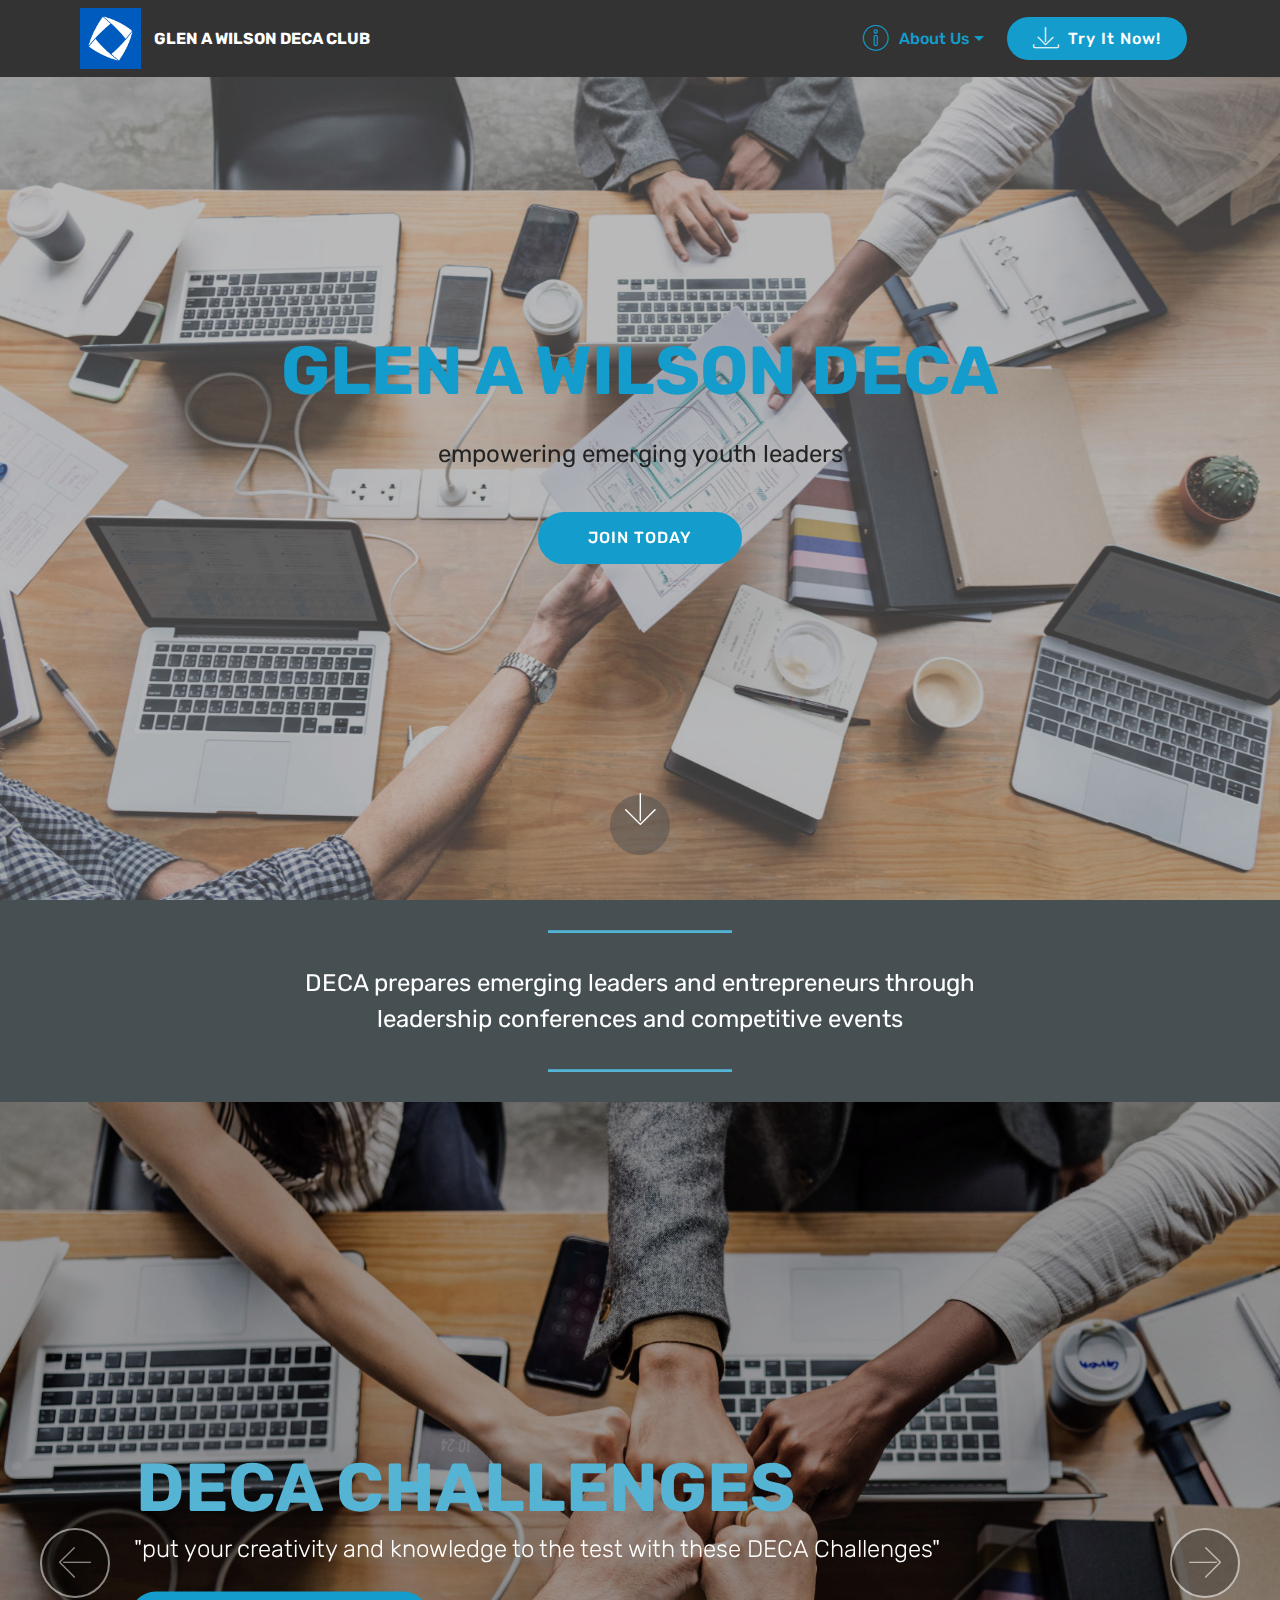
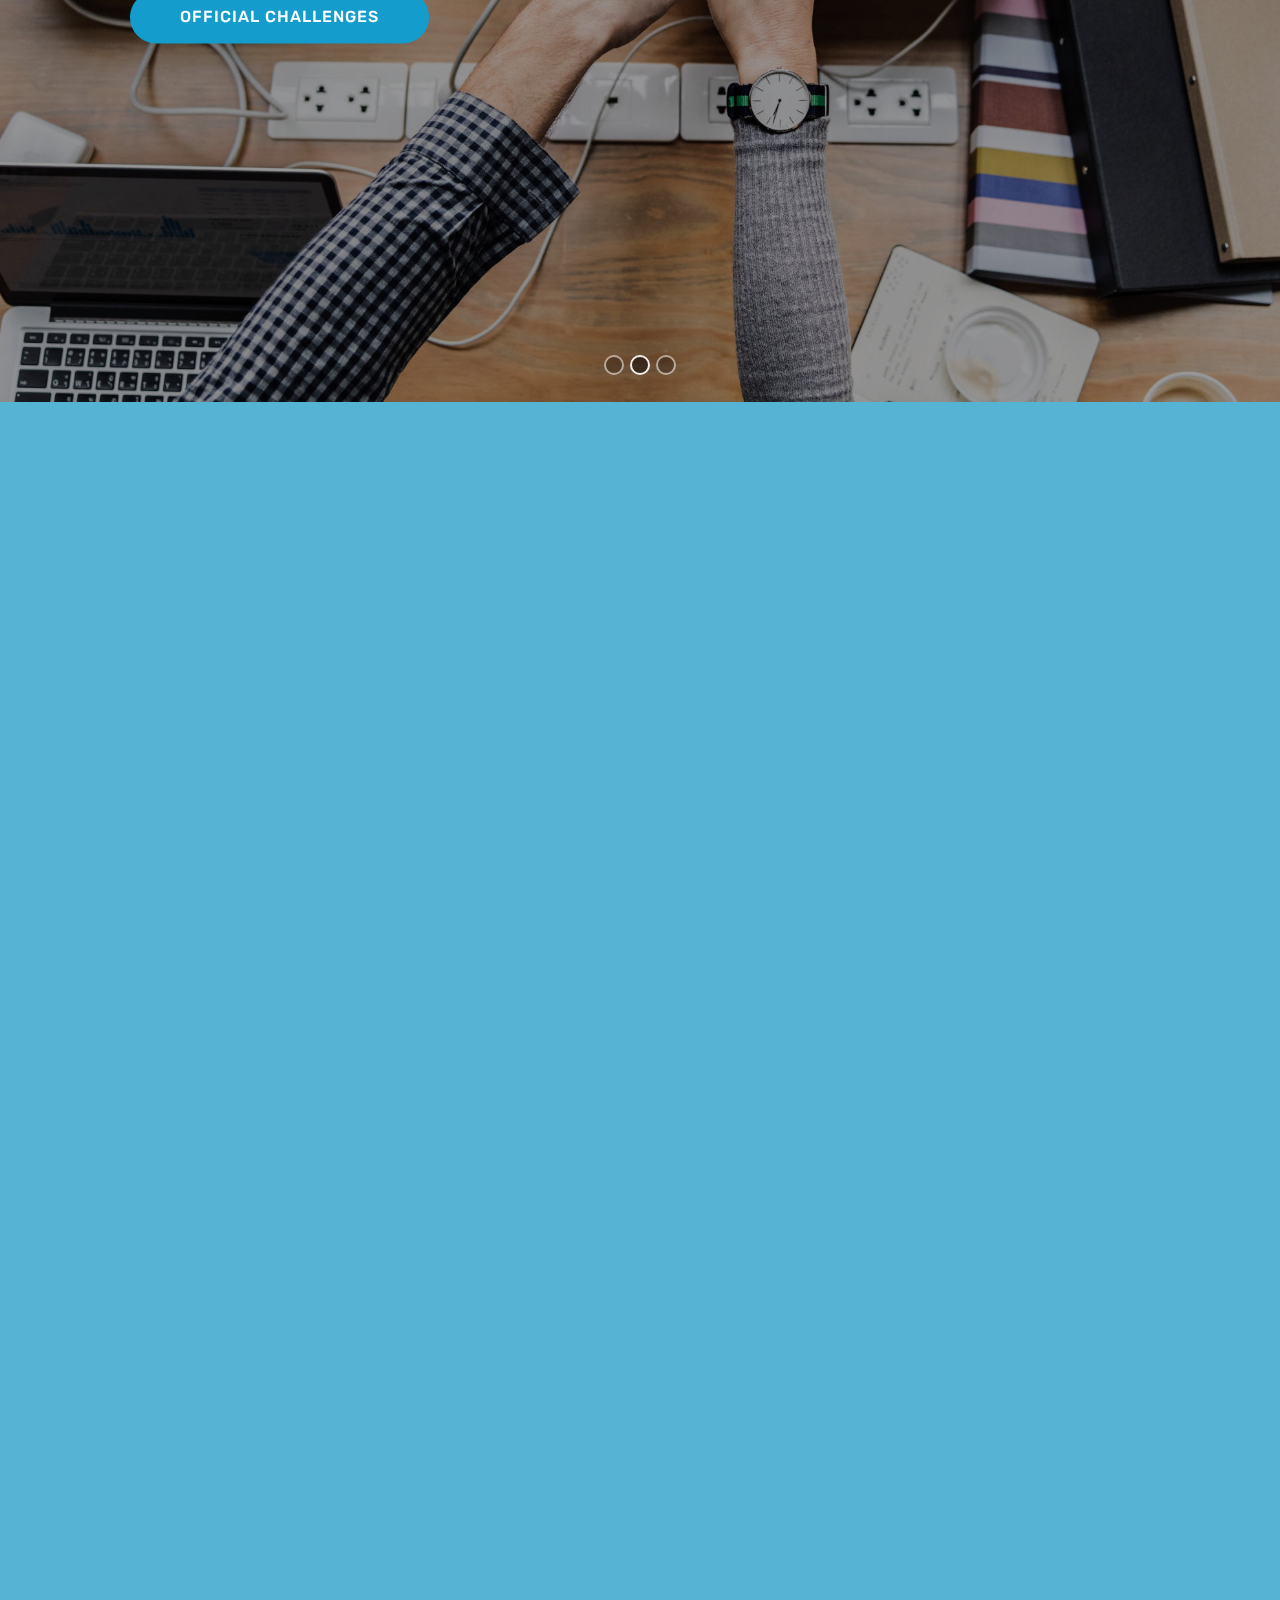
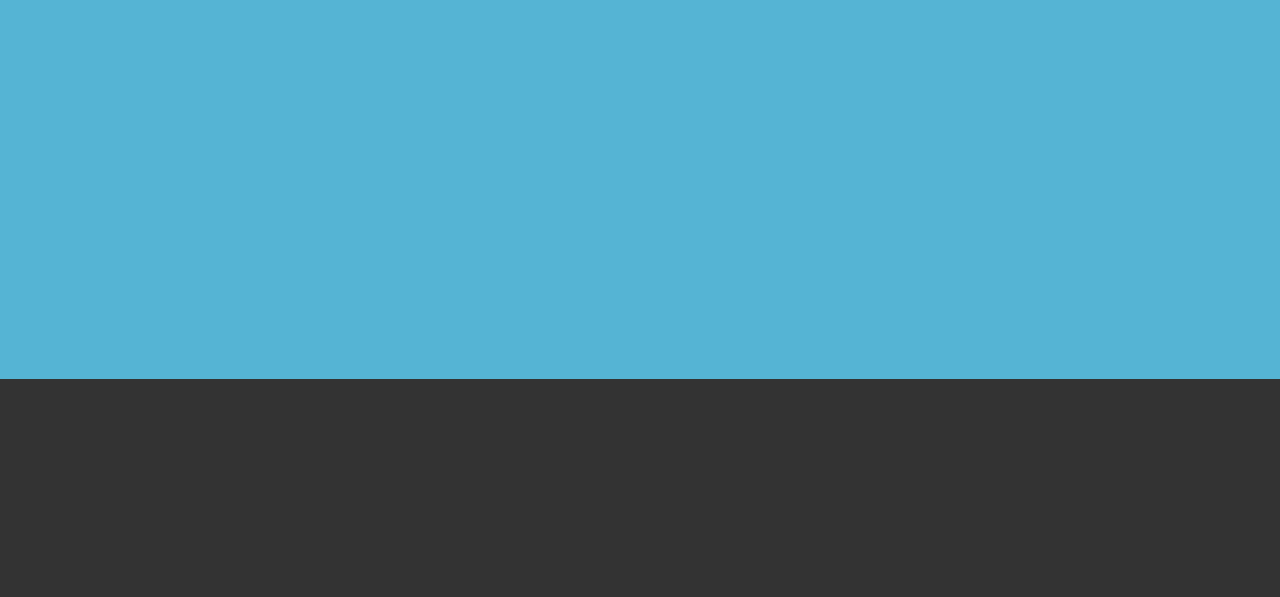
==== index.html @ d1942dd4 "create github pages" ====
<!DOCTYPE html>
<html >
<head>
  <!-- Site made with Mobirise Website Builder v4.8.2, https://mobirise.com -->
  <meta charset="UTF-8">
  <meta http-equiv="X-UA-Compatible" content="IE=edge">
  <meta name="generator" content="Mobirise v4.8.2, mobirise.com">
  <meta name="viewport" content="width=device-width, initial-scale=1, minimum-scale=1">
  <link rel="shortcut icon" href="assets/images/decabox-398x398.png" type="image/x-icon">
  <meta name="description" content="">
  <title>Home</title>
  <link rel="stylesheet" href="assets/web/assets/mobirise-icons/mobirise-icons.css">
  <link rel="stylesheet" href="assets/tether/tether.min.css">
  <link rel="stylesheet" href="assets/bootstrap/css/bootstrap.min.css">
  <link rel="stylesheet" href="assets/bootstrap/css/bootstrap-grid.min.css">
  <link rel="stylesheet" href="assets/bootstrap/css/bootstrap-reboot.min.css">
  <link rel="stylesheet" href="assets/dropdown/css/style.css">
  <link rel="stylesheet" href="assets/socicon/css/styles.css">
  <link rel="stylesheet" href="assets/animatecss/animate.min.css">
  <link rel="stylesheet" href="assets/theme/css/style.css">
  <link rel="stylesheet" href="assets/mobirise/css/mbr-additional.css" type="text/css">
  
  
  
</head>
<body>
  <section class="menu cid-qTkzRZLJNu" once="menu" id="menu1-0">

    

    <nav class="navbar navbar-expand beta-menu navbar-dropdown align-items-center navbar-fixed-top navbar-toggleable-sm">
        <button class="navbar-toggler navbar-toggler-right" type="button" data-toggle="collapse" data-target="#navbarSupportedContent" aria-controls="navbarSupportedContent" aria-expanded="false" aria-label="Toggle navigation">
            <div class="hamburger">
                <span></span>
                <span></span>
                <span></span>
                <span></span>
            </div>
        </button>
        <div class="menu-logo">
            <div class="navbar-brand">
                <span class="navbar-logo">
                    <a href="#top">
                         <img src="assets/images/decabox-398x398.png" alt="Mobirise" title="" style="height: 3.8rem;">
                    </a>
                </span>
                <span class="navbar-caption-wrap"><a class="navbar-caption text-white display-4" href="https://mobirise.com">
                        GLEN A WILSON DECA CLUB</a></span>
            </div>
        </div>
        <div class="collapse navbar-collapse" id="navbarSupportedContent">
            <ul class="navbar-nav nav-dropdown" data-app-modern-menu="true"><li class="nav-item dropdown open">
                    <a class="nav-link link dropdown-toggle text-primary display-4" href="https://mobirise.com" data-toggle="dropdown-submenu" aria-expanded="true"><span class="mbri-info mbr-iconfont mbr-iconfont-btn"></span>
                        
                        About Us
                    </a><div class="dropdown-menu"><a class="dropdown-item text-primary display-4" href="page1.html#form1-d">CONTACT<br></a><a class="dropdown-item text-primary display-4" href="page2.html#info2-f">RESOURCES</a></div>
                </li></ul>
            <div class="navbar-buttons mbr-section-btn">
                <a class="btn btn-sm btn-primary display-4" href="https://mobirise.com">
                    <span class="mbri-save mbr-iconfont mbr-iconfont-btn "></span>
                    Try It Now!
                </a>
            </div>
        </div>
    </nav>
</section>

<section class="engine"><a href="https://mobiri.se/t">amp template</a></section><section class="cid-r4x2aL9mXW mbr-fullscreen mbr-parallax-background" id="header2-6">

    

    <div class="mbr-overlay" style="opacity: 0.5; background-color: rgb(118, 118, 118);"></div>

    <div class="container align-center">
        <div class="row justify-content-md-center">
            <div class="mbr-white col-md-10">
                <h1 class="mbr-section-title mbr-bold pb-3 mbr-fonts-style display-1">
                    GLEN A WILSON DECA</h1>
                
                <p class="mbr-text pb-3 mbr-fonts-style display-5">empowering emerging youth leaders</p>
                <div class="mbr-section-btn"><a class="btn btn-md btn-primary display-4" href="https://goo.gl/forms/4zn2MctYdWkgrIRc2" target="_blank">JOIN TODAY</a></div>
            </div>
        </div>
    </div>
    <div class="mbr-arrow hidden-sm-down" aria-hidden="true">
        <a href="#next">
            <i class="mbri-down mbr-iconfont"></i>
        </a>
    </div>
</section>

<section class="mbr-section article content10 cid-r4xb5RXDFA" id="content10-a">
    
     

    <div class="container">
        <div class="inner-container" style="width: 66%;">
            <hr class="line" style="width: 25%;">
            <div class="section-text align-center mbr-white mbr-fonts-style display-5">DECA prepares emerging leaders and entrepreneurs through leadership conferences and competitive events</div>
            <hr class="line" style="width: 25%;">
        </div>
    </div>
</section>

<section class="carousel slide cid-r4xcgXrJaj" data-interval="false" id="slider1-b">

    

    <div class="full-screen"><div class="mbr-slider slide carousel" data-pause="true" data-keyboard="false" data-ride="false" data-interval="false"><ol class="carousel-indicators"><li data-app-prevent-settings="" data-target="#slider1-b" data-slide-to="0"></li><li data-app-prevent-settings="" data-target="#slider1-b" class=" active" data-slide-to="1"></li><li data-app-prevent-settings="" data-target="#slider1-b" data-slide-to="2"></li></ol><div class="carousel-inner" role="listbox"><div class="carousel-item slider-fullscreen-image" data-bg-video-slide="false" style="background-image: url(assets/images/2018-19-choosing-a-deca-event-1-2000x1545.png);"><div class="container container-slide"><div class="image_wrapper"><div class="mbr-overlay" style="opacity: 0.4;"></div><img src="assets/images/2018-19-choosing-a-deca-event-1-2000x1545.png"><div class="carousel-caption justify-content-center"><div class="col-10 align-left"><h2 class="mbr-fonts-style display-1"><strong>&nbsp;OVER 58 EVENTS IN 5&nbsp;CAREER PATHS</strong></h2><p class="lead mbr-text mbr-fonts-style display-5">&nbsp; BUSINESS MANAGEMENT + ADMINISTRATION<br>&nbsp; ENTREPRENEURSHIP<br>&nbsp; MARKETING<br>&nbsp; FINANCE<br>&nbsp; HOSPITALITY + TOURISM<br>&nbsp; PERSONAL FINANCIAL LITERACY</p><div class="mbr-section-btn" buttons="0"> <a class="btn  display-4 btn-primary" href="https://www.deca.org/high-school-programs/high-school-competitive-events/" target="_blank">OFFICIAL LIST</a></div></div></div></div></div></div><div class="carousel-item slider-fullscreen-image active" data-bg-video-slide="false" style="background-image: url(assets/images/rawpixel-659474-unsplash-2000x1308.jpg);"><div class="container container-slide"><div class="image_wrapper"><div class="mbr-overlay" style="opacity: 0.4;"></div><img src="assets/images/rawpixel-659474-unsplash-2000x1308.jpg"><div class="carousel-caption justify-content-center"><div class="col-10 align-left"><h2 class="mbr-fonts-style display-1"><strong>&nbsp;DECA CHALLENGES</strong></h2><p class="lead mbr-text mbr-fonts-style display-5">&nbsp; "put your creativity and knowledge to the test with these DECA Challenges"</p><div class="mbr-section-btn" buttons="0"><a class="btn btn-primary display-4" href="https://www.deca.org/high-school-programs/high-school-video-challenges/" target="_blank">OFFICIAL CHALLENGES</a> </div></div></div></div></div></div><div class="carousel-item slider-fullscreen-image" data-bg-video-slide="false" style="background-image: url(assets/images/ed-shelley-737268-unsplash-2000x1317.jpg);"><div class="container container-slide"><div class="image_wrapper"><div class="mbr-overlay" style="background-color: rgb(36, 36, 36);"></div><img src="assets/images/ed-shelley-737268-unsplash-2000x1317.jpg"><div class="carousel-caption justify-content-center"><div class="col-10 align-left"><h2 class="mbr-fonts-style display-1"><strong>&nbsp;CONFERENCES</strong></h2><p class="lead mbr-text mbr-fonts-style display-5"><br>&nbsp; UPCOMING:<br>&nbsp; Western Region Leadership Conference<br>&nbsp; November 15-17</p><div class="mbr-section-btn" buttons="0">    <a class="btn display-4 btn-primary" href="http://californiadeca.org/conferences/western-region-conference.php" target="_blank">OFFICIAL INFO<br></a>    </div></div></div></div></div></div></div><a data-app-prevent-settings="" class="carousel-control carousel-control-prev" role="button" data-slide="prev" href="#slider1-b"><span aria-hidden="true" class="mbri-left mbr-iconfont"></span><span class="sr-only">Previous</span></a><a data-app-prevent-settings="" class="carousel-control carousel-control-next" role="button" data-slide="next" href="#slider1-b"><span aria-hidden="true" class="mbri-right mbr-iconfont"></span><span class="sr-only">Next</span></a></div></div>

</section>

<section class="features16 cid-r4x36LkWPY" id="features16-7">
    
    
    
    <div class="container align-center">
        <h2 class="pb-3 mbr-fonts-style mbr-section-title display-2">18-19 Cabinet Presidents</h2>
        <h3 class="pb-5 mbr-section-subtitle mbr-fonts-style mbr-light display-5">committed to improvement and innovation</h3>
        <div class="row media-row">
            
        <div class="team-item col-lg-3 col-md-6">
                <div class="item-image">
                    <img src="assets/images/stock-500x745.jpg" alt="" title="">
                </div>
                <div class="item-caption py-3">
                    <div class="item-name px-2">
                        <p class="mbr-fonts-style display-5">
                           Ricky Deng</p>
                    </div>
                    <div class="item-role px-2">
                        <p>President</p>
                    </div>
                    <div class="item-social pt-2">
                        <a href="https://twitter.com/mobirise" target="_blank">
                            <span class="p-1 socicon-twitter socicon mbr-iconfont mbr-iconfont-social"></span>
                        </a>
                        <a href="https://www.facebook.com/pages/Mobirise/1616226671953247" target="_blank">
                            <span class="p-1 socicon-facebook socicon mbr-iconfont mbr-iconfont-social"></span>
                        </a>
                        <a href="https://plus.google.com/u/0/+Mobirise" target="_blank">
                            <span class="p-1 socicon-googleplus socicon mbr-iconfont mbr-iconfont-social"></span>
                        </a>
                        <a href="https://www.linkedin.com/in/mobirise" target="_blank">
                            <span class="p-1 mbr-iconfont mbr-iconfont-social socicon-instagram socicon"></span>
                        </a>
                        <a href="https://www.instagram.com/mobirise/" target="_blank">
                            
                        </a>
                        <a href="https://www.youtube.com/channel/UCt_tncVAetpK5JeM8L-8jyw" target="_blank">    
                            
                        </a>
                    </div>
                </div>
            </div><div class="team-item col-lg-3 col-md-6">
                <div class="item-image">
                    <img src="assets/images/42363937-2637021739856991-57432998466813952-n-1-500x745.jpg" alt="" title="">
                </div>
                <div class="item-caption py-3">
                    <div class="item-name px-2">
                        <p class="mbr-fonts-style display-5">Victor Ye</p>
                    </div>
                    <div class="item-role px-2">
                        <p>President</p>
                    </div>
                    <div class="item-social pt-2">
                        <a href="https://twitter.com/mobirise" target="_blank">
                            <span class="p-1 socicon-twitter socicon mbr-iconfont mbr-iconfont-social"></span>
                        </a>
                        <a href="https://www.facebook.com/pages/Mobirise/1616226671953247" target="_blank">
                            <span class="p-1 socicon-facebook socicon mbr-iconfont mbr-iconfont-social"></span>
                        </a>
                        <a href="https://plus.google.com/u/0/+Mobirise" target="_blank">
                            <span class="p-1 socicon-googleplus socicon mbr-iconfont mbr-iconfont-social"></span>
                        </a>
                        <a href="https://www.linkedin.com/in/mobirise" target="_blank">
                            <span class="p-1 mbr-iconfont mbr-iconfont-social socicon-instagram socicon"></span>
                        </a>
                        <a href="https://www.instagram.com/mobirise/" target="_blank">
                            
                        </a>
                        <a href="https://www.youtube.com/channel/UCt_tncVAetpK5JeM8L-8jyw" target="_blank">    
                            
                        </a>
                    </div>
                </div>
            </div></div>    
    </div>
</section>

<section class="features16 cid-r4x9gfRjtc" id="features16-8">
    
    
    
    <div class="container align-center">
        <h2 class="pb-3 mbr-fonts-style mbr-section-title display-2">
            18-19 Vice Presidents</h2>
        <h3 class="pb-5 mbr-section-subtitle mbr-fonts-style mbr-light display-5">meticulous management of finances, operations, and maintenance</h3>
        <div class="row media-row">
            
        <div class="team-item col-lg-3 col-md-6">
                <div class="item-image">
                    <img src="assets/images/stock-500x745.jpg" alt="" title="">
                </div>
                <div class="item-caption py-3">
                    <div class="item-name px-2">
                        <p class="mbr-fonts-style display-5">
                           Nick Zhang</p>
                    </div>
                    <div class="item-role px-2">
                        <p>Finances</p>
                    </div>
                    <div class="item-social pt-2">
                        <a href="https://twitter.com/mobirise" target="_blank">
                            <span class="p-1 socicon-twitter socicon mbr-iconfont mbr-iconfont-social"></span>
                        </a>
                        <a href="https://www.facebook.com/pages/Mobirise/1616226671953247" target="_blank">
                            <span class="p-1 socicon-facebook socicon mbr-iconfont mbr-iconfont-social"></span>
                        </a>
                        <a href="https://plus.google.com/u/0/+Mobirise" target="_blank">
                            <span class="p-1 socicon-googleplus socicon mbr-iconfont mbr-iconfont-social"></span>
                        </a>
                        <a href="https://www.linkedin.com/in/mobirise" target="_blank">
                            <span class="p-1 mbr-iconfont mbr-iconfont-social socicon-instagram socicon"></span>
                        </a>
                        <a href="https://www.instagram.com/mobirise/" target="_blank">
                            
                        </a>
                        <a href="https://www.youtube.com/channel/UCt_tncVAetpK5JeM8L-8jyw" target="_blank">    
                            
                        </a>
                    </div>
                </div>
            </div><div class="team-item col-lg-3 col-md-6">
                <div class="item-image">
                    <img src="assets/images/stock-500x745.jpg" alt="" title="">
                </div>
                <div class="item-caption py-3">
                    <div class="item-name px-2">
                        <p class="mbr-fonts-style display-5">
                           Sara Ketabi</p>
                    </div>
                    <div class="item-role px-2">
                        <p>Operations</p>
                    </div>
                    <div class="item-social pt-2">
                        <a href="https://twitter.com/mobirise" target="_blank">
                            <span class="p-1 socicon-twitter socicon mbr-iconfont mbr-iconfont-social"></span>
                        </a>
                        <a href="https://www.facebook.com/pages/Mobirise/1616226671953247" target="_blank">
                            <span class="p-1 socicon-facebook socicon mbr-iconfont mbr-iconfont-social"></span>
                        </a>
                        <a href="https://plus.google.com/u/0/+Mobirise" target="_blank">
                            <span class="p-1 socicon-googleplus socicon mbr-iconfont mbr-iconfont-social"></span>
                        </a>
                        <a href="https://www.linkedin.com/in/mobirise" target="_blank">
                            <span class="p-1 mbr-iconfont mbr-iconfont-social socicon-instagram socicon"></span>
                        </a>
                        <a href="https://www.instagram.com/mobirise/" target="_blank">
                            
                        </a>
                        <a href="https://www.youtube.com/channel/UCt_tncVAetpK5JeM8L-8jyw" target="_blank">    
                            
                        </a>
                    </div>
                </div>
            </div><div class="team-item col-lg-3 col-md-6">
                <div class="item-image">
                    <img src="assets/images/stock-500x745.jpg" alt="" title="">
                </div>
                <div class="item-caption py-3">
                    <div class="item-name px-2">
                        <p class="mbr-fonts-style display-5"></p><p>
                           Casey Chang</p><p></p>
                    </div>
                    <div class="item-role px-2">
                        <p>Maintenance</p>
                    </div>
                    <div class="item-social pt-2">
                        <a href="https://twitter.com/mobirise" target="_blank">
                            <span class="p-1 socicon-twitter socicon mbr-iconfont mbr-iconfont-social"></span>
                        </a>
                        <a href="https://www.facebook.com/pages/Mobirise/1616226671953247" target="_blank">
                            <span class="p-1 socicon-facebook socicon mbr-iconfont mbr-iconfont-social"></span>
                        </a>
                        <a href="https://plus.google.com/u/0/+Mobirise" target="_blank">
                            <span class="p-1 socicon-googleplus socicon mbr-iconfont mbr-iconfont-social"></span>
                        </a>
                        <a href="https://www.linkedin.com/in/mobirise" target="_blank">
                            <span class="p-1 mbr-iconfont mbr-iconfont-social socicon-instagram socicon"></span>
                        </a>
                        <a href="https://www.instagram.com/mobirise/" target="_blank">
                            
                        </a>
                        <a href="https://www.youtube.com/channel/UCt_tncVAetpK5JeM8L-8jyw" target="_blank">    
                            
                        </a>
                    </div>
                </div>
            </div></div>    
    </div>
</section>

<section class="mbr-section info1 cid-r4xtwWY1lX" id="info1-r">

    

    
    <div class="container">
        <div class="row justify-content-center content-row">
            <div class="media-container-column title col-12 col-lg-7 col-md-6">
                <h3 class="mbr-section-subtitle align-left mbr-light pb-3 mbr-fonts-style display-5">mobirise website made by</h3>
                <h2 class="align-left mbr-bold mbr-fonts-style display-2"><p>President Ricky Deng</p></h2>
            </div>
            <div class="media-container-column col-12 col-lg-3 col-md-4">
                <div class="mbr-section-btn align-right py-4"><a class="btn btn-primary display-4" href="mailto:arctusfalcon@gmail.com">contact</a></div>
            </div>
        </div>
    </div>
</section>


  <script src="assets/web/assets/jquery/jquery.min.js"></script>
  <script src="assets/popper/popper.min.js"></script>
  <script src="assets/tether/tether.min.js"></script>
  <script src="assets/bootstrap/js/bootstrap.min.js"></script>
  <script src="assets/smoothscroll/smooth-scroll.js"></script>
  <script src="assets/dropdown/js/script.min.js"></script>
  <script src="assets/touchswipe/jquery.touch-swipe.min.js"></script>
  <script src="assets/viewportchecker/jquery.viewportchecker.js"></script>
  <script src="assets/parallax/jarallax.min.js"></script>
  <script src="assets/ytplayer/jquery.mb.ytplayer.min.js"></script>
  <script src="assets/vimeoplayer/jquery.mb.vimeo_player.js"></script>
  <script src="assets/bootstrapcarouselswipe/bootstrap-carousel-swipe.js"></script>
  <script src="assets/theme/js/script.js"></script>
  <script src="assets/slidervideo/script.js"></script>
  
  
 <div id="scrollToTop" class="scrollToTop mbr-arrow-up"><a style="text-align: center;"><i></i></a></div>
    <input name="animation" type="hidden">
  </body>
</html>
---- assets/web/assets/mobirise-icons/mobirise-icons.css ----
@font-face {
  font-family: 'MobiriseIcons';
  src:  url('mobirise-icons.eot?spat4u');
  src:  url('mobirise-icons.eot?spat4u#iefix') format('embedded-opentype'),
    url('mobirise-icons.ttf?spat4u') format('truetype'),
    url('mobirise-icons.woff?spat4u') format('woff'),
    url('mobirise-icons.svg?spat4u#MobiriseIcons') format('svg');
  font-weight: normal;
  font-style: normal;
}

[class^="mbri-"], [class*=" mbri-"] {
  /* use !important to prevent issues with browser extensions that change fonts */
  font-family: MobiriseIcons !important;
  speak: none;
  font-style: normal;
  font-weight: normal;
  font-variant: normal;
  text-transform: none;
  line-height: 1;

  /* Better Font Rendering =========== */
  -webkit-font-smoothing: antialiased;
  -moz-osx-font-smoothing: grayscale;
}

.mbri-add-submenu:before {
  content: "\e900";
}
.mbri-alert:before {
  content: "\e901";
}
.mbri-align-center:before {
  content: "\e902";
}
.mbri-align-justify:before {
  content: "\e903";
}
.mbri-align-left:before {
  content: "\e904";
}
.mbri-align-right:before {
  content: "\e905";
}
.mbri-android:before {
  content: "\e906";
}
.mbri-apple:before {
  content: "\e907";
}
.mbri-arrow-down:before {
  content: "\e908";
}
.mbri-arrow-next:before {
  content: "\e909";
}
.mbri-arrow-prev:before {
  content: "\e90a";
}
.mbri-arrow-up:before {
  content: "\e90b";
}
.mbri-bold:before {
  content: "\e90c";
}
.mbri-bookmark:before {
  content: "\e90d";
}
.mbri-bootstrap:before {
  content: "\e90e";
}
.mbri-briefcase:before {
  content: "\e90f";
}
.mbri-browse:before {
  content: "\e910";
}
.mbri-bulleted-list:before {
  content: "\e911";
}
.mbri-calendar:before {
  content: "\e912";
}
.mbri-camera:before {
  content: "\e913";
}
.mbri-cart-add:before {
  content: "\e914";
}
.mbri-cart-full:before {
  content: "\e915";
}
.mbri-cash:before {
  content: "\e916";
}
.mbri-change-style:before {
  content: "\e917";
}
.mbri-chat:before {
  content: "\e918";
}
.mbri-clock:before {
  content: "\e919";
}
.mbri-close:before {
  content: "\e91a";
}
.mbri-cloud:before {
  content: "\e91b";
}
.mbri-code:before {
  content: "\e91c";
}
.mbri-contact-form:before {
  content: "\e91d";
}
.mbri-credit-card:before {
  content: "\e91e";
}
.mbri-cursor-click:before {
  content: "\e91f";
}
.mbri-cust-feedback:before {
  content: "\e920";
}
.mbri-database:before {
  content: "\e921";
}
.mbri-delivery:before {
  content: "\e922";
}
.mbri-desktop:before {
  content: "\e923";
}
.mbri-devices:before {
  content: "\e924";
}
.mbri-down:before {
  content: "\e925";
}
.mbri-download:before {
  content: "\e989";
}
.mbri-drag-n-drop:before {
  content: "\e927";
}
.mbri-drag-n-drop2:before {
  content: "\e928";
}
.mbri-edit:before {
  content: "\e929";
}
.mbri-edit2:before {
  content: "\e92a";
}
.mbri-error:before {
  content: "\e92b";
}
.mbri-extension:before {
  content: "\e92c";
}
.mbri-features:before {
  content: "\e92d";
}
.mbri-file:before {
  content: "\e92e";
}
.mbri-flag:before {
  content: "\e92f";
}
.mbri-folder:before {
  content: "\e930";
}
.mbri-gift:before {
  content: "\e931";
}
.mbri-github:before {
  content: "\e932";
}
.mbri-globe:before {
  content: "\e933";
}
.mbri-globe-2:before {
  content: "\e934";
}
.mbri-growing-chart:before {
  content: "\e935";
}
.mbri-hearth:before {
  content: "\e936";
}
.mbri-help:before {
  content: "\e937";
}
.mbri-home:before {
  content: "\e938";
}
.mbri-hot-cup:before {
  content: "\e939";
}
.mbri-idea:before {
  content: "\e93a";
}
.mbri-image-gallery:before {
  content: "\e93b";
}
.mbri-image-slider:before {
  content: "\e93c";
}
.mbri-info:before {
  content: "\e93d";
}
.mbri-italic:before {
  content: "\e93e";
}
.mbri-key:before {
  content: "\e93f";
}
.mbri-laptop:before {
  content: "\e940";
}
.mbri-layers:before {
  content: "\e941";
}
.mbri-left-right:before {
  content: "\e942";
}
.mbri-left:before {
  content: "\e943";
}
.mbri-letter:before {
  content: "\e944";
}
.mbri-like:before {
  content: "\e945";
}
.mbri-link:before {
  content: "\e946";
}
.mbri-lock:before {
  content: "\e947";
}
.mbri-login:before {
  content: "\e948";
}
.mbri-logout:before {
  content: "\e949";
}
.mbri-magic-stick:before {
  content: "\e94a";
}
.mbri-map-pin:before {
  content: "\e94b";
}
.mbri-menu:before {
  content: "\e94c";
}
.mbri-mobile:before {
  content: "\e94d";
}
.mbri-mobile2:before {
  content: "\e94e";
}
.mbri-mobirise:before {
  content: "\e94f";
}
.mbri-more-horizontal:before {
  content: "\e950";
}
.mbri-more-vertical:before {
  content: "\e951";
}
.mbri-music:before {
  content: "\e952";
}
.mbri-new-file:before {
  content: "\e953";
}
.mbri-numbered-list:before {
  content: "\e954";
}
.mbri-opened-folder:before {
  content: "\e955";
}
.mbri-pages:before {
  content: "\e956";
}
.mbri-paper-plane:before {
  content: "\e957";
}
.mbri-paperclip:before {
  content: "\e958";
}
.mbri-photo:before {
  content: "\e959";
}
.mbri-photos:before {
  content: "\e95a";
}
.mbri-pin:before {
  content: "\e95b";
}
.mbri-play:before {
  content: "\e95c";
}
.mbri-plus:before {
  content: "\e95d";
}
.mbri-preview:before {
  content: "\e95e";
}
.mbri-print:before {
  content: "\e95f";
}
.mbri-protect:before {
  content: "\e960";
}
.mbri-question:before {
  content: "\e961";
}
.mbri-quote-left:before {
  content: "\e962";
}
.mbri-quote-right:before {
  content: "\e963";
}
.mbri-refresh:before {
  content: "\e964";
}
.mbri-responsive:before {
  content: "\e965";
}
.mbri-right:before {
  content: "\e966";
}
.mbri-rocket:before {
  content: "\e967";
}
.mbri-sad-face:before {
  content: "\e968";
}
.mbri-sale:before {
  content: "\e969";
}
.mbri-save:before {
  content: "\e96a";
}
.mbri-search:before {
  content: "\e96b";
}
.mbri-setting:before {
  content: "\e96c";
}
.mbri-setting2:before {
  content: "\e96d";
}
.mbri-setting3:before {
  content: "\e96e";
}
.mbri-share:before {
  content: "\e96f";
}
.mbri-shopping-bag:before {
  content: "\e970";
}
.mbri-shopping-basket:before {
  content: "\e971";
}
.mbri-shopping-cart:before {
  content: "\e972";
}
.mbri-sites:before {
  content: "\e973";
}
.mbri-smile-face:before {
  content: "\e974";
}
.mbri-speed:before {
  content: "\e975";
}
.mbri-star:before {
  content: "\e976";
}
.mbri-success:before {
  content: "\e977";
}
.mbri-sun:before {
  content: "\e978";
}
.mbri-sun2:before {
  content: "\e979";
}
.mbri-tablet:before {
  content: "\e97a";
}
.mbri-tablet-vertical:before {
  content: "\e97b";
}
.mbri-target:before {
  content: "\e97c";
}
.mbri-timer:before {
  content: "\e97d";
}
.mbri-to-ftp:before {
  content: "\e97e";
}
.mbri-to-local-drive:before {
  content: "\e97f";
}
.mbri-touch-swipe:before {
  content: "\e980";
}
.mbri-touch:before {
  content: "\e981";
}
.mbri-trash:before {
  content: "\e982";
}
.mbri-underline:before {
  content: "\e983";
}
.mbri-unlink:before {
  content: "\e984";
}
.mbri-unlock:before {
  content: "\e985";
}
.mbri-up-down:before {
  content: "\e986";
}
.mbri-up:before {
  content: "\e987";
}
.mbri-update:before {
  content: "\e988";
}
.mbri-upload:before {
 content: "\e926"; 
}
.mbri-user:before {
  content: "\e98a";
}
.mbri-user2:before {
  content: "\e98b";
}
.mbri-users:before {
  content: "\e98c";
}
.mbri-video:before {
  content: "\e98d";
}
.mbri-video-play:before {
  content: "\e98e";
}
.mbri-watch:before {
  content: "\e98f";
}
.mbri-website-theme:before {
  content: "\e990";
}
.mbri-wifi:before {
  content: "\e991";
}
.mbri-windows:before {
  content: "\e992";
}
.mbri-zoom-out:before {
  content: "\e993";
}
.mbri-redo:before {
  content: "\e994";
}
.mbri-undo:before {
  content: "\e995";
}
---- assets/dropdown/css/style.css ----
.navbar-dropdown {
  left: 0;
  padding: 0;
  position: absolute;
  right: 0;
  top: 0;
  transition: all 0.45s ease;
  z-index: 1030;
  background: #282828; }
  .navbar-dropdown .navbar-logo {
    margin-right: 0.8rem;
    transition: margin 0.3s ease-in-out;
    vertical-align: middle; }
    .navbar-dropdown .navbar-logo img {
      height: 3.125rem;
      transition: all 0.3s ease-in-out; }
    .navbar-dropdown .navbar-logo.mbr-iconfont {
      font-size: 3.125rem;
      line-height: 3.125rem; }
  .navbar-dropdown .navbar-caption {
    font-weight: 700;
    white-space: normal;
    vertical-align: -4px;
    line-height: 3.125rem !important; }
    .navbar-dropdown .navbar-caption, .navbar-dropdown .navbar-caption:hover {
      color: inherit;
      text-decoration: none; }
  .navbar-dropdown .mbr-iconfont + .navbar-caption {
    vertical-align: -1px; }
  .navbar-dropdown.navbar-fixed-top {
    position: fixed; }
  .navbar-dropdown .navbar-brand span {
    vertical-align: -4px; }
  .navbar-dropdown.bg-color.transparent {
    background: none; }
  .navbar-dropdown.navbar-short .navbar-brand {
    padding: 0.625rem 0; }
    .navbar-dropdown.navbar-short .navbar-brand span {
      vertical-align: -1px; }
  .navbar-dropdown.navbar-short .navbar-caption {
    line-height: 2.375rem !important;
    vertical-align: -2px; }
  .navbar-dropdown.navbar-short .navbar-logo {
    margin-right: 0.5rem; }
    .navbar-dropdown.navbar-short .navbar-logo img {
      height: 2.375rem; }
    .navbar-dropdown.navbar-short .navbar-logo.mbr-iconfont {
      font-size: 2.375rem;
      line-height: 2.375rem; }
  .navbar-dropdown.navbar-short .mbr-table-cell {
    height: 3.625rem; }
  .navbar-dropdown .navbar-close {
    left: 0.6875rem;
    position: fixed;
    top: 0.75rem;
    z-index: 1000; }
  .navbar-dropdown .hamburger-icon {
    content: "";
    display: inline-block;
    vertical-align: middle;
    width: 16px;
    -webkit-box-shadow: 0 -6px 0 1px #282828,0 0 0 1px #282828,0 6px 0 1px #282828;
    -moz-box-shadow: 0 -6px 0 1px #282828,0 0 0 1px #282828,0 6px 0 1px #282828;
    box-shadow: 0 -6px 0 1px #282828,0 0 0 1px #282828,0 6px 0 1px #282828; }

.dropdown-menu .dropdown-toggle[data-toggle="dropdown-submenu"]::after {
  border-bottom: 0.35em solid transparent;
  border-left: 0.35em solid;
  border-right: 0;
  border-top: 0.35em solid transparent;
  margin-left: 0.3rem; }

.dropdown-menu .dropdown-item:focus {
  outline: 0; }

.nav-dropdown {
  font-size: 0.75rem;
  font-weight: 500;
  height: auto !important; }
  .nav-dropdown .nav-btn {
    padding-left: 1rem; }
  .nav-dropdown .link {
    margin: .667em 1.667em;
    font-weight: 500;
    padding: 0;
    transition: color .2s ease-in-out; }
    .nav-dropdown .link.dropdown-toggle {
      margin-right: 2.583em; }
      .nav-dropdown .link.dropdown-toggle::after {
        margin-left: .25rem;
        border-top: 0.35em solid;
        border-right: 0.35em solid transparent;
        border-left: 0.35em solid transparent;
        border-bottom: 0; }
      .nav-dropdown .link.dropdown-toggle[aria-expanded="true"] {
        margin: 0;
        padding: 0.667em 3.263em  0.667em 1.667em; }
  .nav-dropdown .link::after,
  .nav-dropdown .dropdown-item::after {
    color: inherit; }
  .nav-dropdown .btn {
    font-size: 0.75rem;
    font-weight: 700;
    letter-spacing: 0;
    margin-bottom: 0;
    padding-left: 1.25rem;
    padding-right: 1.25rem; }
  .nav-dropdown .dropdown-menu {
    border-radius: 0;
    border: 0;
    left: 0;
    margin: 0;
    padding-bottom: 1.25rem;
    padding-top: 1.25rem;
    position: relative; }
  .nav-dropdown .dropdown-submenu {
    margin-left: 0.125rem;
    top: 0; }
  .nav-dropdown .dropdown-item {
    font-weight: 500;
    line-height: 2;
    padding: 0.3846em 4.615em 0.3846em 1.5385em;
    position: relative;
    transition: color .2s ease-in-out, background-color .2s ease-in-out; }
    .nav-dropdown .dropdown-item::after {
      margin-top: -0.3077em;
      position: absolute;
      right: 1.1538em;
      top: 50%; }
    .nav-dropdown .dropdown-item:focus, .nav-dropdown .dropdown-item:hover {
      background: none; }

@media (max-width: 767px) {
  .nav-dropdown.navbar-toggleable-sm {
    bottom: 0;
    display: none;
    left: 0;
    overflow-x: hidden;
    position: fixed;
    top: 0;
    transform: translateX(-100%);
    -ms-transform: translateX(-100%);
    -webkit-transform: translateX(-100%);
    width: 18.75rem;
    z-index: 999; } }
.nav-dropdown.navbar-toggleable-xl {
  bottom: 0;
  display: none;
  left: 0;
  overflow-x: hidden;
  position: fixed;
  top: 0;
  transform: translateX(-100%);
  -ms-transform: translateX(-100%);
  -webkit-transform: translateX(-100%);
  width: 18.75rem;
  z-index: 999; }

.nav-dropdown-sm {
  display: block !important;
  overflow-x: hidden;
  overflow: auto;
  padding-top: 3.875rem; }
  .nav-dropdown-sm::after {
    content: "";
    display: block;
    height: 3rem;
    width: 100%; }
  .nav-dropdown-sm.collapse.in ~ .navbar-close {
    display: block !important; }
  .nav-dropdown-sm.collapsing, .nav-dropdown-sm.collapse.in {
    transform: translateX(0);
    -ms-transform: translateX(0);
    -webkit-transform: translateX(0);
    transition: all 0.25s ease-out;
    -webkit-transition: all 0.25s ease-out;
    background: #282828; }
  .nav-dropdown-sm.collapsing[aria-expanded="false"] {
    transform: translateX(-100%);
    -ms-transform: translateX(-100%);
    -webkit-transform: translateX(-100%); }
  .nav-dropdown-sm .nav-item {
    display: block;
    margin-left: 0 !important;
    padding-left: 0; }
  .nav-dropdown-sm .link,
  .nav-dropdown-sm .dropdown-item {
    border-top: 1px dotted rgba(255, 255, 255, 0.1);
    font-size: 0.8125rem;
    line-height: 1.6;
    margin: 0 !important;
    padding: 0.875rem 2.4rem 0.875rem 1.5625rem !important;
    position: relative;
    white-space: normal; }
    .nav-dropdown-sm .link:focus, .nav-dropdown-sm .link:hover,
    .nav-dropdown-sm .dropdown-item:focus,
    .nav-dropdown-sm .dropdown-item:hover {
      background: rgba(0, 0, 0, 0.2) !important;
      color: #c0a375; }
  .nav-dropdown-sm .nav-btn {
    position: relative;
    padding: 1.5625rem 1.5625rem 0 1.5625rem; }
    .nav-dropdown-sm .nav-btn::before {
      border-top: 1px dotted rgba(255, 255, 255, 0.1);
      content: "";
      left: 0;
      position: absolute;
      top: 0;
      width: 100%; }
    .nav-dropdown-sm .nav-btn + .nav-btn {
      padding-top: 0.625rem; }
      .nav-dropdown-sm .nav-btn + .nav-btn::before {
        display: none; }
  .nav-dropdown-sm .btn {
    padding: 0.625rem 0; }
  .nav-dropdown-sm .dropdown-toggle[data-toggle="dropdown-submenu"]::after {
    margin-left: .25rem;
    border-top: 0.35em solid;
    border-right: 0.35em solid transparent;
    border-left: 0.35em solid transparent;
    border-bottom: 0; }
  .nav-dropdown-sm .dropdown-toggle[data-toggle="dropdown-submenu"][aria-expanded="true"]::after {
    border-top: 0;
    border-right: 0.35em solid transparent;
    border-left: 0.35em solid transparent;
    border-bottom: 0.35em solid; }
  .nav-dropdown-sm .dropdown-menu {
    margin: 0;
    padding: 0;
    position: relative;
    top: 0;
    left: 0;
    width: 100%;
    border: 0;
    float: none;
    border-radius: 0;
    background: none; }
  .nav-dropdown-sm .dropdown-submenu {
    left: 100%;
    margin-left: 0.125rem;
    margin-top: -1.25rem;
    top: 0; }

.navbar-toggleable-sm .nav-dropdown .dropdown-menu {
  position: absolute; }

.navbar-toggleable-sm .nav-dropdown .dropdown-submenu {
  left: 100%;
  margin-left: 0.125rem;
  margin-top: -1.25rem;
  top: 0; }

.navbar-toggleable-sm.opened .nav-dropdown .dropdown-menu {
  position: relative; }

.navbar-toggleable-sm.opened .nav-dropdown .dropdown-submenu {
  left: 0;
  margin-left: 00rem;
  margin-top: 0rem;
  top: 0; }

.is-builder .nav-dropdown.collapsing {
  transition: none !important; }

/*# sourceMappingURL=style.css.map */
---- assets/socicon/css/styles.css ----
@charset "UTF-8";

@font-face {
  font-family: "socicon";
  src:url("../fonts/socicon.eot");
  src:url("../fonts/socicon.eot?#iefix") format("embedded-opentype"),
    url("../fonts/socicon.woff") format("woff"),
    url("../fonts/socicon.ttf") format("truetype"),
    url("../fonts/socicon.svg#socicon") format("svg");
  font-weight: normal;
  font-style: normal;

}

[data-icon]:before {
  font-family: "socicon" !important;
  content: attr(data-icon);
  font-style: normal !important;
  font-weight: normal !important;
  font-variant: normal !important;
  text-transform: none !important;
  speak: none;
  line-height: 1;
  -webkit-font-smoothing: antialiased;
  -moz-osx-font-smoothing: grayscale;
}

[class^="socicon-"]:before,
[class*=" socicon-"]:before {
  font-family: "socicon" !important;
  font-style: normal !important;
  font-weight: normal !important;
  font-variant: normal !important;
  text-transform: none !important;
  speak: none;
  line-height: 1;
  -webkit-font-smoothing: antialiased;
  -moz-osx-font-smoothing: grayscale;
}

.socicon-modelmayhem:before {
  content: "\e000";
}
.socicon-mixcloud:before {
  content: "\e001";
}
.socicon-drupal:before {
  content: "\e002";
}
.socicon-swarm:before {
  content: "\e003";
}
.socicon-istock:before {
  content: "\e004";
}
.socicon-yammer:before {
  content: "\e005";
}
.socicon-ello:before {
  content: "\e006";
}
.socicon-stackoverflow:before {
  content: "\e007";
}
.socicon-persona:before {
  content: "\e008";
}
.socicon-triplej:before {
  content: "\e009";
}
.socicon-houzz:before {
  content: "\e00a";
}
.socicon-rss:before {
  content: "\e00b";
}
.socicon-paypal:before {
  content: "\e00c";
}
.socicon-odnoklassniki:before {
  content: "\e00d";
}
.socicon-airbnb:before {
  content: "\e00e";
}
.socicon-periscope:before {
  content: "\e00f";
}
.socicon-outlook:before {
  content: "\e010";
}
.socicon-coderwall:before {
  content: "\e011";
}
.socicon-tripadvisor:before {
  content: "\e012";
}
.socicon-appnet:before {
  content: "\e013";
}
.socicon-goodreads:before {
  content: "\e014";
}
.socicon-tripit:before {
  content: "\e015";
}
.socicon-lanyrd:before {
  content: "\e016";
}
.socicon-slideshare:before {
  content: "\e017";
}
.socicon-buffer:before {
  content: "\e018";
}
.socicon-disqus:before {
  content: "\e019";
}
.socicon-vkontakte:before {
  content: "\e01a";
}
.socicon-whatsapp:before {
  content: "\e01b";
}
.socicon-patreon:before {
  content: "\e01c";
}
.socicon-storehouse:before {
  content: "\e01d";
}
.socicon-pocket:before {
  content: "\e01e";
}
.socicon-mail:before {
  content: "\e01f";
}
.socicon-blogger:before {
  content: "\e020";
}
.socicon-technorati:before {
  content: "\e021";
}
.socicon-reddit:before {
  content: "\e022";
}
.socicon-dribbble:before {
  content: "\e023";
}
.socicon-stumbleupon:before {
  content: "\e024";
}
.socicon-digg:before {
  content: "\e025";
}
.socicon-envato:before {
  content: "\e026";
}
.socicon-behance:before {
  content: "\e027";
}
.socicon-delicious:before {
  content: "\e028";
}
.socicon-deviantart:before {
  content: "\e029";
}
.socicon-forrst:before {
  content: "\e02a";
}
.socicon-play:before {
  content: "\e02b";
}
.socicon-zerply:before {
  content: "\e02c";
}
.socicon-wikipedia:before {
  content: "\e02d";
}
.socicon-apple:before {
  content: "\e02e";
}
.socicon-flattr:before {
  content: "\e02f";
}
.socicon-github:before {
  content: "\e030";
}
.socicon-renren:before {
  content: "\e031";
}
.socicon-friendfeed:before {
  content: "\e032";
}
.socicon-newsvine:before {
  content: "\e033";
}
.socicon-identica:before {
  content: "\e034";
}
.socicon-bebo:before {
  content: "\e035";
}
.socicon-zynga:before {
  content: "\e036";
}
.socicon-steam:before {
  content: "\e037";
}
.socicon-xbox:before {
  content: "\e038";
}
.socicon-windows:before {
  content: "\e039";
}
.socicon-qq:before {
  content: "\e03a";
}
.socicon-douban:before {
  content: "\e03b";
}
.socicon-meetup:before {
  content: "\e03c";
}
.socicon-playstation:before {
  content: "\e03d";
}
.socicon-android:before {
  content: "\e03e";
}
.socicon-snapchat:before {
  content: "\e03f";
}
.socicon-twitter:before {
  content: "\e040";
}
.socicon-facebook:before {
  content: "\e041";
}
.socicon-googleplus:before {
  content: "\e042";
}
.socicon-pinterest:before {
  content: "\e043";
}
.socicon-foursquare:before {
  content: "\e044";
}
.socicon-yahoo:before {
  content: "\e045";
}
.socicon-skype:before {
  content: "\e046";
}
.socicon-yelp:before {
  content: "\e047";
}
.socicon-feedburner:before {
  content: "\e048";
}
.socicon-linkedin:before {
  content: "\e049";
}
.socicon-viadeo:before {
  content: "\e04a";
}
.socicon-xing:before {
  content: "\e04b";
}
.socicon-myspace:before {
  content: "\e04c";
}
.socicon-soundcloud:before {
  content: "\e04d";
}
.socicon-spotify:before {
  content: "\e04e";
}
.socicon-grooveshark:before {
  content: "\e04f";
}
.socicon-lastfm:before {
  content: "\e050";
}
.socicon-youtube:before {
  content: "\e051";
}
.socicon-vimeo:before {
  content: "\e052";
}
.socicon-dailymotion:before {
  content: "\e053";
}
.socicon-vine:before {
  content: "\e054";
}
.socicon-flickr:before {
  content: "\e055";
}
.socicon-500px:before {
  content: "\e056";
}
.socicon-wordpress:before {
  content: "\e058";
}
.socicon-tumblr:before {
  content: "\e059";
}
.socicon-twitch:before {
  content: "\e05a";
}
.socicon-8tracks:before {
  content: "\e05b";
}
.socicon-amazon:before {
  content: "\e05c";
}
.socicon-icq:before {
  content: "\e05d";
}
.socicon-smugmug:before {
  content: "\e05e";
}
.socicon-ravelry:before {
  content: "\e05f";
}
.socicon-weibo:before {
  content: "\e060";
}
.socicon-baidu:before {
  content: "\e061";
}
.socicon-angellist:before {
  content: "\e062";
}
.socicon-ebay:before {
  content: "\e063";
}
.socicon-imdb:before {
  content: "\e064";
}
.socicon-stayfriends:before {
  content: "\e065";
}
.socicon-residentadvisor:before {
  content: "\e066";
}
.socicon-google:before {
  content: "\e067";
}
.socicon-yandex:before {
  content: "\e068";
}
.socicon-sharethis:before {
  content: "\e069";
}
.socicon-bandcamp:before {
  content: "\e06a";
}
.socicon-itunes:before {
  content: "\e06b";
}
.socicon-deezer:before {
  content: "\e06c";
}
.socicon-telegram:before {
  content: "\e06e";
}
.socicon-openid:before {
  content: "\e06f";
}
.socicon-amplement:before {
  content: "\e070";
}
.socicon-viber:before {
  content: "\e071";
}
.socicon-zomato:before {
  content: "\e072";
}
.socicon-draugiem:before {
  content: "\e074";
}
.socicon-endomodo:before {
  content: "\e075";
}
.socicon-filmweb:before {
  content: "\e076";
}
.socicon-stackexchange:before {
  content: "\e077";
}
.socicon-wykop:before {
  content: "\e078";
}
.socicon-teamspeak:before {
  content: "\e079";
}
.socicon-teamviewer:before {
  content: "\e07a";
}
.socicon-ventrilo:before {
  content: "\e07b";
}
.socicon-younow:before {
  content: "\e07c";
}
.socicon-raidcall:before {
  content: "\e07d";
}
.socicon-mumble:before {
  content: "\e07e";
}
.socicon-medium:before {
  content: "\e06d";
}
.socicon-bebee:before {
  content: "\e07f";
}
.socicon-hitbox:before {
  content: "\e080";
}
.socicon-reverbnation:before {
  content: "\e081";
}
.socicon-formulr:before {
  content: "\e082";
}
.socicon-instagram:before {
  content: "\e057";
}
.socicon-battlenet:before {
  content: "\e083";
}
.socicon-chrome:before {
  content: "\e084";
}
.socicon-discord:before {
  content: "\e086";
}
.socicon-issuu:before {
  content: "\e087";
}
.socicon-macos:before {
  content: "\e088";
}
.socicon-firefox:before {
  content: "\e089";
}
.socicon-opera:before {
  content: "\e08d";
}
.socicon-keybase:before {
  content: "\e090";
}
.socicon-alliance:before {
  content: "\e091";
}
.socicon-livejournal:before {
  content: "\e092";
}
.socicon-googlephotos:before {
  content: "\e093";
}
.socicon-horde:before {
  content: "\e094";
}
.socicon-etsy:before {
  content: "\e095";
}
.socicon-zapier:before {
  content: "\e096";
}
.socicon-google-scholar:before {
  content: "\e097";
}
.socicon-researchgate:before {
  content: "\e098";
}
.socicon-wechat:before {
  content: "\e099";
}
.socicon-strava:before {
  content: "\e09a";
}
.socicon-line:before {
  content: "\e09b";
}
.socicon-lyft:before {
  content: "\e09c";
}
.socicon-uber:before {
  content: "\e09d";
}
.socicon-songkick:before {
  content: "\e09e";
}
.socicon-viewbug:before {
  content: "\e09f";
}
.socicon-googlegroups:before {
  content: "\e0a0";
}
.socicon-quora:before {
  content: "\e073";
}
.socicon-diablo:before {
  content: "\e085";
}
.socicon-blizzard:before {
  content: "\e0a1";
}
.socicon-hearthstone:before {
  content: "\e08b";
}
.socicon-heroes:before {
  content: "\e08a";
}
.socicon-overwatch:before {
  content: "\e08c";
}
.socicon-warcraft:before {
  content: "\e08e";
}
.socicon-starcraft:before {
  content: "\e08f";
}
.socicon-beam:before {
  content: "\e0a2";
}
.socicon-curse:before {
  content: "\e0a3";
}
.socicon-player:before {
  content: "\e0a4";
}
.socicon-streamjar:before {
  content: "\e0a5";
}
.socicon-nintendo:before {
  content: "\e0a6";
}
.socicon-hellocoton:before {
  content: "\e0a7";
}
---- assets/theme/css/style.css ----
/*!
 * Mobirise v4 theme (https://mobirise.com/)
 * Copyright 2017 Mobirise
 */
section {
  background-color: #eeeeee; }

section,
.container,
.container-fluid {
  position: relative;
  word-wrap: break-word; }

a.mbr-iconfont:hover {
  text-decoration: none; }

.article .lead p, .article .lead ul, .article .lead ol, .article .lead pre, .article .lead blockquote {
  margin-bottom: 0; }

a {
  font-style: normal;
  font-weight: 400;
  cursor: pointer; }
  a, a:hover {
    text-decoration: none; }

figure {
  margin-bottom: 0; }

body {
  color: #232323; }

h1, h2, h3, h4, h5, h6,
.h1, .h2, .h3, .h4, .h5, .h6,
.display-1, .display-2, .display-3, .display-4 {
  line-height: 1;
  word-break: break-word;
  word-wrap: break-word; }

b, strong {
  font-weight: bold; }

blockquote {
  padding: 10px 0 10px 20px;
  position: relative;
  border-left: 2px solid;
  border-color: #ff3366; }

input:-webkit-autofill, input:-webkit-autofill:hover, input:-webkit-autofill:focus, input:-webkit-autofill:active {
  transition-delay: 9999s;
  transition-property: background-color, color; }

textarea[type="hidden"] {
  display: none; }

body {
  position: relative; }

section {
  background-position: 50% 50%;
  background-repeat: no-repeat;
  background-size: cover; }
  section .mbr-background-video,
  section .mbr-background-video-preview {
    position: absolute;
    bottom: 0;
    left: 0;
    right: 0;
    top: 0; }

.hidden {
  visibility: hidden; }

.mbr-z-index20 {
  z-index: 20; }

/*! Base colors */
.mbr-white {
  color: #ffffff; }

.mbr-black {
  color: #000000; }

.mbr-bg-white {
  background-color: #ffffff; }

.mbr-bg-black {
  background-color: #000000; }

/*! Text-aligns */
.align-left {
  text-align: left; }

.align-center {
  text-align: center; }

.align-right {
  text-align: right; }

@media (max-width: 767px) {
  .align-left, .align-center, .align-right, .mbr-section-btn, .mbr-section-title {
    text-align: center; } }
/*! Font-weight  */
.mbr-light {
  font-weight: 300; }

.mbr-regular {
  font-weight: 400; }

.mbr-semibold {
  font-weight: 500; }

.mbr-bold {
  font-weight: 700; }

/*! Media  */
.media-size-item {
  -webkit-flex: 1 1 auto;
  -moz-flex: 1 1 auto;
  -ms-flex: 1 1 auto;
  -o-flex: 1 1 auto;
  flex: 1 1 auto; }

.media-content {
  -webkit-flex-basis: 100%;
  flex-basis: 100%; }

.media-container-row {
  display: -ms-flexbox;
  display: -webkit-flex;
  display: flex;
  -webkit-flex-direction: row;
  -ms-flex-direction: row;
  flex-direction: row;
  -webkit-flex-wrap: wrap;
  -ms-flex-wrap: wrap;
  flex-wrap: wrap;
  -webkit-justify-content: center;
  -ms-flex-pack: center;
  justify-content: center;
  -webkit-align-content: center;
  -ms-flex-line-pack: center;
  align-content: center;
  -webkit-align-items: start;
  -ms-flex-align: start;
  align-items: start; }
  .media-container-row .media-size-item {
    width: 400px; }

.media-container-column {
  display: -ms-flexbox;
  display: -webkit-flex;
  display: flex;
  -webkit-flex-direction: column;
  -ms-flex-direction: column;
  flex-direction: column;
  -webkit-flex-wrap: wrap;
  -ms-flex-wrap: wrap;
  flex-wrap: wrap;
  -webkit-justify-content: center;
  -ms-flex-pack: center;
  justify-content: center;
  -webkit-align-content: center;
  -ms-flex-line-pack: center;
  align-content: center;
  -webkit-align-items: stretch;
  -ms-flex-align: stretch;
  align-items: stretch; }
  .media-container-column > * {
    width: 100%; }

@media (min-width: 992px) {
  .media-container-row {
    -webkit-flex-wrap: nowrap;
    -ms-flex-wrap: nowrap;
    flex-wrap: nowrap; } }
figure {
  overflow: hidden; }

figure[mbr-media-size] {
  transition: width 0.1s; }

.mbr-figure img, .mbr-figure iframe {
  display: block;
  width: 100%; }

.card {
  background-color: transparent;
  border: none; }

.card-img {
  text-align: center;
  flex-shrink: 0; }

.media {
  max-width: 100%;
  margin: 0 auto; }

.mbr-figure {
  -ms-flex-item-align: center;
  -ms-grid-row-align: center;
  -webkit-align-self: center;
  align-self: center; }

.media-container > div {
  max-width: 100%; }

.mbr-figure img, .card-img img {
  width: 100%; }

@media (max-width: 991px) {
  .media-size-item {
    width: auto !important; }

  .media {
    width: auto; }

  .mbr-figure {
    width: 100% !important; } }
/*! Buttons */
.mbr-section-btn {
  margin-left: -.25rem;
  margin-right: -.25rem;
  font-size: 0; }

nav .mbr-section-btn {
  margin-left: 0rem;
  margin-right: 0rem; }

/*! Btn icon margin */
.btn .mbr-iconfont, .btn.btn-sm .mbr-iconfont {
  cursor: pointer;
  margin-right: 0.5rem; }

.btn.btn-md .mbr-iconfont, .btn.btn-md .mbr-iconfont {
  margin-right: 0.8rem; }

.mbr-regular {
  font-weight: 400; }

.mbr-semibold {
  font-weight: 500; }

.mbr-bold {
  font-weight: 700; }

[type="submit"] {
  -webkit-appearance: none; }

/*! Full-screen */
.mbr-fullscreen .mbr-overlay {
  min-height: 100vh; }

.mbr-fullscreen {
  display: flex;
  display: -webkit-flex;
  display: -moz-flex;
  display: -ms-flex;
  display: -o-flex;
  align-items: center;
  -webkit-align-items: center;
  min-height: 100vh;
  padding-top: 3rem;
  padding-bottom: 3rem; }

/*! Map */
.map {
  height: 25rem;
  position: relative; }
  .map iframe {
    width: 100%;
    height: 100%; }

/* Form */
.form-asterisk {
  font-family: initial;
  position: absolute;
  top: -2px;
  font-weight: normal; }

/*! Scroll to top arrow */
.mbr-arrow-up {
  bottom: 25px;
  right: 90px;
  position: fixed;
  text-align: right;
  z-index: 5000;
  color: #ffffff;
  font-size: 32px;
  transform: rotate(180deg);
  -webkit-transform: rotate(180deg); }

.mbr-arrow-up a {
  background: rgba(0, 0, 0, 0.2);
  border-radius: 3px;
  color: #fff;
  display: inline-block;
  height: 60px;
  width: 60px;
  outline-style: none !important;
  position: relative;
  text-decoration: none;
  transition: all .3s ease-in-out;
  cursor: pointer;
  text-align: center; }
  .mbr-arrow-up a:hover {
    background-color: rgba(0, 0, 0, 0.4); }
  .mbr-arrow-up a i {
    line-height: 60px; }

.mbr-arrow-up-icon {
  display: block;
  color: #fff; }

.mbr-arrow-up-icon::before {
  content: "\203a";
  display: inline-block;
  font-family: serif;
  font-size: 32px;
  line-height: 1;
  font-style: normal;
  position: relative;
  top: 6px;
  left: -4px;
  -webkit-transform: rotate(-90deg);
  transform: rotate(-90deg); }

/*! Arrow Down */
.mbr-arrow {
  position: absolute;
  bottom: 45px;
  left: 50%;
  width: 60px;
  height: 60px;
  cursor: pointer;
  background-color: rgba(80, 80, 80, 0.5);
  border-radius: 50%;
  -webkit-transform: translateX(-50%);
  transform: translateX(-50%); }
  .mbr-arrow > a {
    display: inline-block;
    text-decoration: none;
    outline-style: none;
    -webkit-animation: arrowdown 1.7s ease-in-out infinite;
    animation: arrowdown 1.7s ease-in-out infinite; }
    .mbr-arrow > a > i {
      position: absolute;
      top: -2px;
      left: 15px;
      font-size: 2rem; }

@keyframes arrowdown {
  0% {
    transform: translateY(0px);
    -webkit-transform: translateY(0px); }
  50% {
    transform: translateY(-5px);
    -webkit-transform: translateY(-5px); }
  100% {
    transform: translateY(0px);
    -webkit-transform: translateY(0px); } }
@-webkit-keyframes arrowdown {
  0% {
    transform: translateY(0px);
    -webkit-transform: translateY(0px); }
  50% {
    transform: translateY(-5px);
    -webkit-transform: translateY(-5px); }
  100% {
    transform: translateY(0px);
    -webkit-transform: translateY(0px); } }
@media (max-width: 500px) {
  .mbr-arrow-up {
    left: 50%;
    right: auto;
    transform: translateX(-50%) rotate(180deg);
    -webkit-transform: translateX(-50%) rotate(180deg); } }
/*Gradients animation*/
@keyframes gradient-animation {
  from {
    background-position: 0% 100%;
    animation-timing-function: ease-in-out; }
  to {
    background-position: 100% 0%;
    animation-timing-function: ease-in-out; } }
@-webkit-keyframes gradient-animation {
  from {
    background-position: 0% 100%;
    animation-timing-function: ease-in-out; }
  to {
    background-position: 100% 0%;
    animation-timing-function: ease-in-out; } }
.bg-gradient {
  background-size: 200% 200%;
  animation: gradient-animation 5s infinite alternate;
  -webkit-animation: gradient-animation 5s infinite alternate; }

.menu .navbar-brand {
  display: -webkit-flex; }
  .menu .navbar-brand span {
    display: flex;
    display: -webkit-flex; }
  .menu .navbar-brand .navbar-caption-wrap {
    display: -webkit-flex; }
  .menu .navbar-brand .navbar-logo img {
    display: -webkit-flex; }
@media (min-width: 768px) and (max-width: 991px) {
  .menu .navbar-toggleable-sm .navbar-nav {
    display: -webkit-box;
    display: -webkit-flex;
    display: -ms-flexbox; } }
@media (min-width: 992px) {
  .menu .navbar-nav.nav-dropdown {
    display: -webkit-flex; }
  .menu .navbar-toggleable-sm .navbar-collapse {
    display: -webkit-flex !important; } }

/*# sourceMappingURL=style.css.map */
.engine {
	position: absolute;
	text-indent: -2400px;
	text-align: center;
	padding: 0;
	top: 0;
	left: -2400px;
}
---- assets/mobirise/css/mbr-additional.css ----
@import url(https://fonts.googleapis.com/css?family=Rubik:300,300i,400,400i,500,500i,700,700i,900,900i);





body {
  font-style: normal;
  line-height: 1.5;
}
.mbr-section-title {
  font-style: normal;
  line-height: 1.2;
}
.mbr-section-subtitle {
  line-height: 1.3;
}
.mbr-text {
  font-style: normal;
  line-height: 1.6;
}
.display-1 {
  font-family: 'Rubik', sans-serif;
  font-size: 4.25rem;
}
.display-1 > .mbr-iconfont {
  font-size: 6.8rem;
}
.display-2 {
  font-family: 'Rubik', sans-serif;
  font-size: 3rem;
}
.display-2 > .mbr-iconfont {
  font-size: 4.8rem;
}
.display-4 {
  font-family: 'Rubik', sans-serif;
  font-size: 1rem;
}
.display-4 > .mbr-iconfont {
  font-size: 1.6rem;
}
.display-5 {
  font-family: 'Rubik', sans-serif;
  font-size: 1.5rem;
}
.display-5 > .mbr-iconfont {
  font-size: 2.4rem;
}
.display-7 {
  font-family: 'Rubik', sans-serif;
  font-size: 1rem;
}
.display-7 > .mbr-iconfont {
  font-size: 1.6rem;
}
/* ---- Fluid typography for mobile devices ---- */
/* 1.4 - font scale ratio ( bootstrap == 1.42857 ) */
/* 100vw - current viewport width */
/* (48 - 20)  48 == 48rem == 768px, 20 == 20rem == 320px(minimal supported viewport) */
/* 0.65 - min scale variable, may vary */
@media (max-width: 768px) {
  .display-1 {
    font-size: 3.4rem;
    font-size: calc( 2.1374999999999997rem + (4.25 - 2.1374999999999997) * ((100vw - 20rem) / (48 - 20)));
    line-height: calc( 1.4 * (2.1374999999999997rem + (4.25 - 2.1374999999999997) * ((100vw - 20rem) / (48 - 20))));
  }
  .display-2 {
    font-size: 2.4rem;
    font-size: calc( 1.7rem + (3 - 1.7) * ((100vw - 20rem) / (48 - 20)));
    line-height: calc( 1.4 * (1.7rem + (3 - 1.7) * ((100vw - 20rem) / (48 - 20))));
  }
  .display-4 {
    font-size: 0.8rem;
    font-size: calc( 1rem + (1 - 1) * ((100vw - 20rem) / (48 - 20)));
    line-height: calc( 1.4 * (1rem + (1 - 1) * ((100vw - 20rem) / (48 - 20))));
  }
  .display-5 {
    font-size: 1.2rem;
    font-size: calc( 1.175rem + (1.5 - 1.175) * ((100vw - 20rem) / (48 - 20)));
    line-height: calc( 1.4 * (1.175rem + (1.5 - 1.175) * ((100vw - 20rem) / (48 - 20))));
  }
}
/* Buttons */
.btn {
  font-weight: 500;
  border-width: 2px;
  font-style: normal;
  letter-spacing: 1px;
  margin: .4rem .8rem;
  white-space: normal;
  -webkit-transition: all 0.3s ease-in-out;
  -moz-transition: all 0.3s ease-in-out;
  transition: all 0.3s ease-in-out;
  padding: 1rem 3rem;
  border-radius: 3px;
  display: inline-flex;
  align-items: center;
  justify-content: center;
  word-break: break-word;
}
.btn-sm {
  font-weight: 500;
  letter-spacing: 1px;
  -webkit-transition: all 0.3s ease-in-out;
  -moz-transition: all 0.3s ease-in-out;
  transition: all 0.3s ease-in-out;
  padding: 0.6rem 1.5rem;
  border-radius: 3px;
}
.btn-md {
  font-weight: 500;
  letter-spacing: 1px;
  margin: .4rem .8rem !important;
  -webkit-transition: all 0.3s ease-in-out;
  -moz-transition: all 0.3s ease-in-out;
  transition: all 0.3s ease-in-out;
  padding: 1rem 3rem;
  border-radius: 3px;
}
.btn-lg {
  font-weight: 500;
  letter-spacing: 1px;
  margin: .4rem .8rem !important;
  -webkit-transition: all 0.3s ease-in-out;
  -moz-transition: all 0.3s ease-in-out;
  transition: all 0.3s ease-in-out;
  padding: 1.2rem 3.2rem;
  border-radius: 3px;
}
.bg-primary {
  background-color: #149dcc !important;
}
.bg-success {
  background-color: #f7ed4a !important;
}
.bg-info {
  background-color: #82786e !important;
}
.bg-warning {
  background-color: #879a9f !important;
}
.bg-danger {
  background-color: #b1a374 !important;
}
.btn-primary,
.btn-primary:active {
  background-color: #149dcc !important;
  border-color: #149dcc !important;
  color: #ffffff !important;
}
.btn-primary:hover,
.btn-primary:focus,
.btn-primary.focus,
.btn-primary.active {
  color: #ffffff !important;
  background-color: #0d6786 !important;
  border-color: #0d6786 !important;
}
.btn-primary.disabled,
.btn-primary:disabled {
  color: #ffffff !important;
  background-color: #0d6786 !important;
  border-color: #0d6786 !important;
}
.btn-secondary,
.btn-secondary:active {
  background-color: #ff3366 !important;
  border-color: #ff3366 !important;
  color: #ffffff !important;
}
.btn-secondary:hover,
.btn-secondary:focus,
.btn-secondary.focus,
.btn-secondary.active {
  color: #ffffff !important;
  background-color: #e50039 !important;
  border-color: #e50039 !important;
}
.btn-secondary.disabled,
.btn-secondary:disabled {
  color: #ffffff !important;
  background-color: #e50039 !important;
  border-color: #e50039 !important;
}
.btn-info,
.btn-info:active {
  background-color: #82786e !important;
  border-color: #82786e !important;
  color: #ffffff !important;
}
.btn-info:hover,
.btn-info:focus,
.btn-info.focus,
.btn-info.active {
  color: #ffffff !important;
  background-color: #59524b !important;
  border-color: #59524b !important;
}
.btn-info.disabled,
.btn-info:disabled {
  color: #ffffff !important;
  background-color: #59524b !important;
  border-color: #59524b !important;
}
.btn-success,
.btn-success:active {
  background-color: #f7ed4a !important;
  border-color: #f7ed4a !important;
  color: #3f3c03 !important;
}
.btn-success:hover,
.btn-success:focus,
.btn-success.focus,
.btn-success.active {
  color: #3f3c03 !important;
  background-color: #eadd0a !important;
  border-color: #eadd0a !important;
}
.btn-success.disabled,
.btn-success:disabled {
  color: #3f3c03 !important;
  background-color: #eadd0a !important;
  border-color: #eadd0a !important;
}
.btn-warning,
.btn-warning:active {
  background-color: #879a9f !important;
  border-color: #879a9f !important;
  color: #ffffff !important;
}
.btn-warning:hover,
.btn-warning:focus,
.btn-warning.focus,
.btn-warning.active {
  color: #ffffff !important;
  background-color: #617479 !important;
  border-color: #617479 !important;
}
.btn-warning.disabled,
.btn-warning:disabled {
  color: #ffffff !important;
  background-color: #617479 !important;
  border-color: #617479 !important;
}
.btn-danger,
.btn-danger:active {
  background-color: #b1a374 !important;
  border-color: #b1a374 !important;
  color: #ffffff !important;
}
.btn-danger:hover,
.btn-danger:focus,
.btn-danger.focus,
.btn-danger.active {
  color: #ffffff !important;
  background-color: #8b7d4e !important;
  border-color: #8b7d4e !important;
}
.btn-danger.disabled,
.btn-danger:disabled {
  color: #ffffff !important;
  background-color: #8b7d4e !important;
  border-color: #8b7d4e !important;
}
.btn-white {
  color: #333333 !important;
}
.btn-white,
.btn-white:active {
  background-color: #ffffff !important;
  border-color: #ffffff !important;
  color: #808080 !important;
}
.btn-white:hover,
.btn-white:focus,
.btn-white.focus,
.btn-white.active {
  color: #808080 !important;
  background-color: #d9d9d9 !important;
  border-color: #d9d9d9 !important;
}
.btn-white.disabled,
.btn-white:disabled {
  color: #808080 !important;
  background-color: #d9d9d9 !important;
  border-color: #d9d9d9 !important;
}
.btn-black,
.btn-black:active {
  background-color: #333333 !important;
  border-color: #333333 !important;
  color: #ffffff !important;
}
.btn-black:hover,
.btn-black:focus,
.btn-black.focus,
.btn-black.active {
  color: #ffffff !important;
  background-color: #0d0d0d !important;
  border-color: #0d0d0d !important;
}
.btn-black.disabled,
.btn-black:disabled {
  color: #ffffff !important;
  background-color: #0d0d0d !important;
  border-color: #0d0d0d !important;
}
.btn-primary-outline,
.btn-primary-outline:active {
  background: none;
  border-color: #0b566f;
  color: #0b566f;
}
.btn-primary-outline:hover,
.btn-primary-outline:focus,
.btn-primary-outline.focus,
.btn-primary-outline.active {
  color: #ffffff;
  background-color: #149dcc;
  border-color: #149dcc;
}
.btn-primary-outline.disabled,
.btn-primary-outline:disabled {
  color: #ffffff !important;
  background-color: #149dcc !important;
  border-color: #149dcc !important;
}
.btn-secondary-outline,
.btn-secondary-outline:active {
  background: none;
  border-color: #cc0033;
  color: #cc0033;
}
.btn-secondary-outline:hover,
.btn-secondary-outline:focus,
.btn-secondary-outline.focus,
.btn-secondary-outline.active {
  color: #ffffff;
  background-color: #ff3366;
  border-color: #ff3366;
}
.btn-secondary-outline.disabled,
.btn-secondary-outline:disabled {
  color: #ffffff !important;
  background-color: #ff3366 !important;
  border-color: #ff3366 !important;
}
.btn-info-outline,
.btn-info-outline:active {
  background: none;
  border-color: #4b453f;
  color: #4b453f;
}
.btn-info-outline:hover,
.btn-info-outline:focus,
.btn-info-outline.focus,
.btn-info-outline.active {
  color: #ffffff;
  background-color: #82786e;
  border-color: #82786e;
}
.btn-info-outline.disabled,
.btn-info-outline:disabled {
  color: #ffffff !important;
  background-color: #82786e !important;
  border-color: #82786e !important;
}
.btn-success-outline,
.btn-success-outline:active {
  background: none;
  border-color: #d2c609;
  color: #d2c609;
}
.btn-success-outline:hover,
.btn-success-outline:focus,
.btn-success-outline.focus,
.btn-success-outline.active {
  color: #3f3c03;
  background-color: #f7ed4a;
  border-color: #f7ed4a;
}
.btn-success-outline.disabled,
.btn-success-outline:disabled {
  color: #3f3c03 !important;
  background-color: #f7ed4a !important;
  border-color: #f7ed4a !important;
}
.btn-warning-outline,
.btn-warning-outline:active {
  background: none;
  border-color: #55666b;
  color: #55666b;
}
.btn-warning-outline:hover,
.btn-warning-outline:focus,
.btn-warning-outline.focus,
.btn-warning-outline.active {
  color: #ffffff;
  background-color: #879a9f;
  border-color: #879a9f;
}
.btn-warning-outline.disabled,
.btn-warning-outline:disabled {
  color: #ffffff !important;
  background-color: #879a9f !important;
  border-color: #879a9f !important;
}
.btn-danger-outline,
.btn-danger-outline:active {
  background: none;
  border-color: #7a6e45;
  color: #7a6e45;
}
.btn-danger-outline:hover,
.btn-danger-outline:focus,
.btn-danger-outline.focus,
.btn-danger-outline.active {
  color: #ffffff;
  background-color: #b1a374;
  border-color: #b1a374;
}
.btn-danger-outline.disabled,
.btn-danger-outline:disabled {
  color: #ffffff !important;
  background-color: #b1a374 !important;
  border-color: #b1a374 !important;
}
.btn-black-outline,
.btn-black-outline:active {
  background: none;
  border-color: #000000;
  color: #000000;
}
.btn-black-outline:hover,
.btn-black-outline:focus,
.btn-black-outline.focus,
.btn-black-outline.active {
  color: #ffffff;
  background-color: #333333;
  border-color: #333333;
}
.btn-black-outline.disabled,
.btn-black-outline:disabled {
  color: #ffffff !important;
  background-color: #333333 !important;
  border-color: #333333 !important;
}
.btn-white-outline,
.btn-white-outline:active,
.btn-white-outline.active {
  background: none;
  border-color: #ffffff;
  color: #ffffff;
}
.btn-white-outline:hover,
.btn-white-outline:focus,
.btn-white-outline.focus {
  color: #333333;
  background-color: #ffffff;
  border-color: #ffffff;
}
.text-primary {
  color: #149dcc !important;
}
.text-secondary {
  color: #ff3366 !important;
}
.text-success {
  color: #f7ed4a !important;
}
.text-info {
  color: #82786e !important;
}
.text-warning {
  color: #879a9f !important;
}
.text-danger {
  color: #b1a374 !important;
}
.text-white {
  color: #ffffff !important;
}
.text-black {
  color: #000000 !important;
}
a.text-primary:hover,
a.text-primary:focus {
  color: #0b566f !important;
}
a.text-secondary:hover,
a.text-secondary:focus {
  color: #cc0033 !important;
}
a.text-success:hover,
a.text-success:focus {
  color: #d2c609 !important;
}
a.text-info:hover,
a.text-info:focus {
  color: #4b453f !important;
}
a.text-warning:hover,
a.text-warning:focus {
  color: #55666b !important;
}
a.text-danger:hover,
a.text-danger:focus {
  color: #7a6e45 !important;
}
a.text-white:hover,
a.text-white:focus {
  color: #b3b3b3 !important;
}
a.text-black:hover,
a.text-black:focus {
  color: #4d4d4d !important;
}
.alert-success {
  background-color: #70c770;
}
.alert-info {
  background-color: #82786e;
}
.alert-warning {
  background-color: #879a9f;
}
.alert-danger {
  background-color: #b1a374;
}
.mbr-section-btn a.btn:not(.btn-form) {
  border-radius: 100px;
}
.mbr-section-btn a.btn:not(.btn-form):hover,
.mbr-section-btn a.btn:not(.btn-form):focus {
  box-shadow: none !important;
}
.mbr-section-btn a.btn:not(.btn-form):hover,
.mbr-section-btn a.btn:not(.btn-form):focus {
  box-shadow: 0 10px 40px 0 rgba(0, 0, 0, 0.2) !important;
  -webkit-box-shadow: 0 10px 40px 0 rgba(0, 0, 0, 0.2) !important;
}
.mbr-gallery-filter li a {
  border-radius: 100px !important;
}
.mbr-gallery-filter li.active .btn {
  background-color: #149dcc;
  border-color: #149dcc;
  color: #ffffff;
}
.mbr-gallery-filter li.active .btn:focus {
  box-shadow: none;
}
.nav-tabs .nav-link {
  border-radius: 100px !important;
}
.btn-form {
  border-radius: 0;
}
.btn-form:hover {
  cursor: pointer;
}
a,
a:hover {
  color: #149dcc;
}
.mbr-plan-header.bg-primary .mbr-plan-subtitle,
.mbr-plan-header.bg-primary .mbr-plan-price-desc {
  color: #b4e6f8;
}
.mbr-plan-header.bg-success .mbr-plan-subtitle,
.mbr-plan-header.bg-success .mbr-plan-price-desc {
  color: #ffffff;
}
.mbr-plan-header.bg-info .mbr-plan-subtitle,
.mbr-plan-header.bg-info .mbr-plan-price-desc {
  color: #beb8b2;
}
.mbr-plan-header.bg-warning .mbr-plan-subtitle,
.mbr-plan-header.bg-warning .mbr-plan-price-desc {
  color: #ced6d8;
}
.mbr-plan-header.bg-danger .mbr-plan-subtitle,
.mbr-plan-header.bg-danger .mbr-plan-price-desc {
  color: #dfd9c6;
}
/* Scroll to top button*/
#scrollToTop a {
  border-radius: 100px;
}
#scrollToTop a i:before {
  content: '';
  position: absolute;
  height: 40%;
  top: 25%;
  background: #fff;
  width: 2px;
  left: calc(50% - 1px);
}
#scrollToTop a i:after {
  content: '';
  position: absolute;
  display: block;
  border-top: 2px solid #fff;
  border-right: 2px solid #fff;
  width: 40%;
  height: 40%;
  left: 30%;
  bottom: 30%;
  transform: rotate(135deg);
}
/* Others*/
.note-check a[data-value=Rubik] {
  font-style: normal;
}
.mbr-arrow a {
  color: #ffffff;
}
@media (max-width: 767px) {
  .mbr-arrow {
    display: none;
  }
}
.form-control-label {
  position: relative;
  cursor: pointer;
  margin-bottom: .357em;
  padding: 0;
}
.alert {
  color: #ffffff;
  border-radius: 0;
  border: 0;
  font-size: .875rem;
  line-height: 1.5;
  margin-bottom: 1.875rem;
  padding: 1.25rem;
  position: relative;
}
.alert.alert-form::after {
  background-color: inherit;
  bottom: -7px;
  content: "";
  display: block;
  height: 14px;
  left: 50%;
  margin-left: -7px;
  position: absolute;
  transform: rotate(45deg);
  width: 14px;
}
.form-control {
  background-color: #f5f5f5;
  box-shadow: none;
  color: #565656;
  font-family: 'Rubik', sans-serif;
  font-size: 1rem;
  line-height: 1.43;
  min-height: 3.5em;
  padding: 1.07em .5em;
}
.form-control > .mbr-iconfont {
  font-size: 1.6rem;
}
.form-control,
.form-control:focus {
  border: 1px solid #e8e8e8;
}
.form-active .form-control:invalid {
  border-color: red;
}
.mbr-overlay {
  background-color: #000;
  bottom: 0;
  left: 0;
  opacity: .5;
  position: absolute;
  right: 0;
  top: 0;
  z-index: 0;
}
blockquote {
  font-style: italic;
  padding: 10px 0 10px 20px;
  font-size: 1.09rem;
  position: relative;
  border-color: #149dcc;
  border-width: 3px;
}
ul,
ol,
pre,
blockquote {
  margin-bottom: 2.3125rem;
}
pre {
  background: #f4f4f4;
  padding: 10px 24px;
  white-space: pre-wrap;
}
.inactive {
  -webkit-user-select: none;
  -moz-user-select: none;
  -ms-user-select: none;
  user-select: none;
  pointer-events: none;
  -webkit-user-drag: none;
  user-drag: none;
}
.mbr-section__comments .row {
  justify-content: center;
}
/* Forms */
.mbr-form .btn {
  margin: .4rem 0;
}
.mbr-form .input-group-btn a.btn {
  border-radius: 100px !important;
}
.mbr-form .input-group-btn a.btn:hover {
  box-shadow: 0 10px 40px 0 rgba(0, 0, 0, 0.2);
}
.mbr-form .input-group-btn button[type="submit"] {
  border-radius: 100px !important;
  padding: 1rem 3rem;
}
.mbr-form .input-group-btn button[type="submit"]:hover {
  box-shadow: 0 10px 40px 0 rgba(0, 0, 0, 0.2);
}
.form2 .form-control {
  border-top-left-radius: 100px;
  border-bottom-left-radius: 100px;
}
.form2 .input-group-btn a.btn {
  border-top-left-radius: 0 !important;
  border-bottom-left-radius: 0 !important;
}
.form2 .input-group-btn button[type="submit"] {
  border-top-left-radius: 0 !important;
  border-bottom-left-radius: 0 !important;
}
.form3 input[type="email"] {
  border-radius: 100px !important;
}
@media (max-width: 349px) {
  .form2 input[type="email"] {
    border-radius: 100px !important;
  }
  .form2 .input-group-btn a.btn {
    border-radius: 100px !important;
  }
  .form2 .input-group-btn button[type="submit"] {
    border-radius: 100px !important;
  }
}
@media (max-width: 767px) {
  .btn {
    font-size: .75rem !important;
  }
  .btn .mbr-iconfont {
    font-size: 1rem !important;
  }
}
/* Social block */
.btn-social {
  font-size: 20px;
  border-radius: 50%;
  padding: 0;
  width: 44px;
  height: 44px;
  line-height: 44px;
  text-align: center;
  position: relative;
  border: 2px solid #c0a375;
  border-color: #149dcc;
  color: #232323;
  cursor: pointer;
}
.btn-social i {
  top: 0;
  line-height: 44px;
  width: 44px;
}
.btn-social:hover {
  color: #fff;
  background: #149dcc;
}
.btn-social + .btn {
  margin-left: .1rem;
}
/* Footer */
.mbr-footer-content li::before,
.mbr-footer .mbr-contacts li::before {
  background: #149dcc;
}
.mbr-footer-content li a:hover,
.mbr-footer .mbr-contacts li a:hover {
  color: #149dcc;
}
.footer3 input[type="email"],
.footer4 input[type="email"] {
  border-radius: 100px !important;
}
.footer3 .input-group-btn a.btn,
.footer4 .input-group-btn a.btn {
  border-radius: 100px !important;
}
.footer3 .input-group-btn button[type="submit"],
.footer4 .input-group-btn button[type="submit"] {
  border-radius: 100px !important;
}
/* Headers*/
.header13 .form-inline input[type="email"],
.header14 .form-inline input[type="email"] {
  border-radius: 100px;
}
.header13 .form-inline input[type="text"],
.header14 .form-inline input[type="text"] {
  border-radius: 100px;
}
.header13 .form-inline input[type="tel"],
.header14 .form-inline input[type="tel"] {
  border-radius: 100px;
}
.header13 .form-inline a.btn,
.header14 .form-inline a.btn {
  border-radius: 100px;
}
.header13 .form-inline button,
.header14 .form-inline button {
  border-radius: 100px !important;
}
.offset-1 {
  margin-left: 8.33333%;
}
.offset-2 {
  margin-left: 16.66667%;
}
.offset-3 {
  margin-left: 25%;
}
.offset-4 {
  margin-left: 33.33333%;
}
.offset-5 {
  margin-left: 41.66667%;
}
.offset-6 {
  margin-left: 50%;
}
.offset-7 {
  margin-left: 58.33333%;
}
.offset-8 {
  margin-left: 66.66667%;
}
.offset-9 {
  margin-left: 75%;
}
.offset-10 {
  margin-left: 83.33333%;
}
.offset-11 {
  margin-left: 91.66667%;
}
@media (min-width: 576px) {
  .offset-sm-0 {
    margin-left: 0%;
  }
  .offset-sm-1 {
    margin-left: 8.33333%;
  }
  .offset-sm-2 {
    margin-left: 16.66667%;
  }
  .offset-sm-3 {
    margin-left: 25%;
  }
  .offset-sm-4 {
    margin-left: 33.33333%;
  }
  .offset-sm-5 {
    margin-left: 41.66667%;
  }
  .offset-sm-6 {
    margin-left: 50%;
  }
  .offset-sm-7 {
    margin-left: 58.33333%;
  }
  .offset-sm-8 {
    margin-left: 66.66667%;
  }
  .offset-sm-9 {
    margin-left: 75%;
  }
  .offset-sm-10 {
    margin-left: 83.33333%;
  }
  .offset-sm-11 {
    margin-left: 91.66667%;
  }
}
@media (min-width: 768px) {
  .offset-md-0 {
    margin-left: 0%;
  }
  .offset-md-1 {
    margin-left: 8.33333%;
  }
  .offset-md-2 {
    margin-left: 16.66667%;
  }
  .offset-md-3 {
    margin-left: 25%;
  }
  .offset-md-4 {
    margin-left: 33.33333%;
  }
  .offset-md-5 {
    margin-left: 41.66667%;
  }
  .offset-md-6 {
    margin-left: 50%;
  }
  .offset-md-7 {
    margin-left: 58.33333%;
  }
  .offset-md-8 {
    margin-left: 66.66667%;
  }
  .offset-md-9 {
    margin-left: 75%;
  }
  .offset-md-10 {
    margin-left: 83.33333%;
  }
  .offset-md-11 {
    margin-left: 91.66667%;
  }
}
@media (min-width: 992px) {
  .offset-lg-0 {
    margin-left: 0%;
  }
  .offset-lg-1 {
    margin-left: 8.33333%;
  }
  .offset-lg-2 {
    margin-left: 16.66667%;
  }
  .offset-lg-3 {
    margin-left: 25%;
  }
  .offset-lg-4 {
    margin-left: 33.33333%;
  }
  .offset-lg-5 {
    margin-left: 41.66667%;
  }
  .offset-lg-6 {
    margin-left: 50%;
  }
  .offset-lg-7 {
    margin-left: 58.33333%;
  }
  .offset-lg-8 {
    margin-left: 66.66667%;
  }
  .offset-lg-9 {
    margin-left: 75%;
  }
  .offset-lg-10 {
    margin-left: 83.33333%;
  }
  .offset-lg-11 {
    margin-left: 91.66667%;
  }
}
@media (min-width: 1200px) {
  .offset-xl-0 {
    margin-left: 0%;
  }
  .offset-xl-1 {
    margin-left: 8.33333%;
  }
  .offset-xl-2 {
    margin-left: 16.66667%;
  }
  .offset-xl-3 {
    margin-left: 25%;
  }
  .offset-xl-4 {
    margin-left: 33.33333%;
  }
  .offset-xl-5 {
    margin-left: 41.66667%;
  }
  .offset-xl-6 {
    margin-left: 50%;
  }
  .offset-xl-7 {
    margin-left: 58.33333%;
  }
  .offset-xl-8 {
    margin-left: 66.66667%;
  }
  .offset-xl-9 {
    margin-left: 75%;
  }
  .offset-xl-10 {
    margin-left: 83.33333%;
  }
  .offset-xl-11 {
    margin-left: 91.66667%;
  }
}
.navbar-toggler {
  -webkit-align-self: flex-start;
  -ms-flex-item-align: start;
  align-self: flex-start;
  padding: 0.25rem 0.75rem;
  font-size: 1.25rem;
  line-height: 1;
  background: transparent;
  border: 1px solid transparent;
  -webkit-border-radius: 0.25rem;
  border-radius: 0.25rem;
}
.navbar-toggler:focus,
.navbar-toggler:hover {
  text-decoration: none;
}
.navbar-toggler-icon {
  display: inline-block;
  width: 1.5em;
  height: 1.5em;
  vertical-align: middle;
  content: "";
  background: no-repeat center center;
  -webkit-background-size: 100% 100%;
  -o-background-size: 100% 100%;
  background-size: 100% 100%;
}
.navbar-toggler-left {
  position: absolute;
  left: 1rem;
}
.navbar-toggler-right {
  position: absolute;
  right: 1rem;
}
@media (max-width: 575px) {
  .navbar-toggleable .navbar-nav .dropdown-menu {
    position: static;
    float: none;
  }
  .navbar-toggleable > .container {
    padding-right: 0;
    padding-left: 0;
  }
}
@media (min-width: 576px) {
  .navbar-toggleable {
    -webkit-box-orient: horizontal;
    -webkit-box-direction: normal;
    -webkit-flex-direction: row;
    -ms-flex-direction: row;
    flex-direction: row;
    -webkit-flex-wrap: nowrap;
    -ms-flex-wrap: nowrap;
    flex-wrap: nowrap;
    -webkit-box-align: center;
    -webkit-align-items: center;
    -ms-flex-align: center;
    align-items: center;
  }
  .navbar-toggleable .navbar-nav {
    -webkit-box-orient: horizontal;
    -webkit-box-direction: normal;
    -webkit-flex-direction: row;
    -ms-flex-direction: row;
    flex-direction: row;
  }
  .navbar-toggleable .navbar-nav .nav-link {
    padding-right: .5rem;
    padding-left: .5rem;
  }
  .navbar-toggleable > .container {
    display: -webkit-box;
    display: -webkit-flex;
    display: -ms-flexbox;
    display: flex;
    -webkit-flex-wrap: nowrap;
    -ms-flex-wrap: nowrap;
    flex-wrap: nowrap;
    -webkit-box-align: center;
    -webkit-align-items: center;
    -ms-flex-align: center;
    align-items: center;
  }
  .navbar-toggleable .navbar-collapse {
    display: -webkit-box !important;
    display: -webkit-flex !important;
    display: -ms-flexbox !important;
    display: flex !important;
    width: 100%;
  }
  .navbar-toggleable .navbar-toggler {
    display: none;
  }
}
@media (max-width: 767px) {
  .navbar-toggleable-sm .navbar-nav .dropdown-menu {
    position: static;
    float: none;
  }
  .navbar-toggleable-sm > .container {
    padding-right: 0;
    padding-left: 0;
  }
}
@media (min-width: 768px) {
  .navbar-toggleable-sm {
    -webkit-box-orient: horizontal;
    -webkit-box-direction: normal;
    -webkit-flex-direction: row;
    -ms-flex-direction: row;
    flex-direction: row;
    -webkit-flex-wrap: nowrap;
    -ms-flex-wrap: nowrap;
    flex-wrap: nowrap;
    -webkit-box-align: center;
    -webkit-align-items: center;
    -ms-flex-align: center;
    align-items: center;
  }
  .navbar-toggleable-sm .navbar-nav {
    -webkit-box-orient: horizontal;
    -webkit-box-direction: normal;
    -webkit-flex-direction: row;
    -ms-flex-direction: row;
    flex-direction: row;
  }
  .navbar-toggleable-sm .navbar-nav .nav-link {
    padding-right: .5rem;
    padding-left: .5rem;
  }
  .navbar-toggleable-sm > .container {
    display: -webkit-box;
    display: -webkit-flex;
    display: -ms-flexbox;
    display: flex;
    -webkit-flex-wrap: nowrap;
    -ms-flex-wrap: nowrap;
    flex-wrap: nowrap;
    -webkit-box-align: center;
    -webkit-align-items: center;
    -ms-flex-align: center;
    align-items: center;
  }
  .navbar-toggleable-sm .navbar-collapse {
    display: -webkit-box !important;
    display: -webkit-flex !important;
    display: -ms-flexbox !important;
    display: flex !important;
    width: 100%;
  }
  .navbar-toggleable-sm .navbar-toggler {
    display: none;
  }
}
@media (max-width: 991px) {
  .navbar-toggleable-md .navbar-nav .dropdown-menu {
    position: static;
    float: none;
  }
  .navbar-toggleable-md > .container {
    padding-right: 0;
    padding-left: 0;
  }
}
@media (min-width: 992px) {
  .navbar-toggleable-md {
    -webkit-box-orient: horizontal;
    -webkit-box-direction: normal;
    -webkit-flex-direction: row;
    -ms-flex-direction: row;
    flex-direction: row;
    -webkit-flex-wrap: nowrap;
    -ms-flex-wrap: nowrap;
    flex-wrap: nowrap;
    -webkit-box-align: center;
    -webkit-align-items: center;
    -ms-flex-align: center;
    align-items: center;
  }
  .navbar-toggleable-md .navbar-nav {
    -webkit-box-orient: horizontal;
    -webkit-box-direction: normal;
    -webkit-flex-direction: row;
    -ms-flex-direction: row;
    flex-direction: row;
  }
  .navbar-toggleable-md .navbar-nav .nav-link {
    padding-right: .5rem;
    padding-left: .5rem;
  }
  .navbar-toggleable-md > .container {
    display: -webkit-box;
    display: -webkit-flex;
    display: -ms-flexbox;
    display: flex;
    -webkit-flex-wrap: nowrap;
    -ms-flex-wrap: nowrap;
    flex-wrap: nowrap;
    -webkit-box-align: center;
    -webkit-align-items: center;
    -ms-flex-align: center;
    align-items: center;
  }
  .navbar-toggleable-md .navbar-collapse {
    display: -webkit-box !important;
    display: -webkit-flex !important;
    display: -ms-flexbox !important;
    display: flex !important;
    width: 100%;
  }
  .navbar-toggleable-md .navbar-toggler {
    display: none;
  }
}
@media (max-width: 1199px) {
  .navbar-toggleable-lg .navbar-nav .dropdown-menu {
    position: static;
    float: none;
  }
  .navbar-toggleable-lg > .container {
    padding-right: 0;
    padding-left: 0;
  }
}
@media (min-width: 1200px) {
  .navbar-toggleable-lg {
    -webkit-box-orient: horizontal;
    -webkit-box-direction: normal;
    -webkit-flex-direction: row;
    -ms-flex-direction: row;
    flex-direction: row;
    -webkit-flex-wrap: nowrap;
    -ms-flex-wrap: nowrap;
    flex-wrap: nowrap;
    -webkit-box-align: center;
    -webkit-align-items: center;
    -ms-flex-align: center;
    align-items: center;
  }
  .navbar-toggleable-lg .navbar-nav {
    -webkit-box-orient: horizontal;
    -webkit-box-direction: normal;
    -webkit-flex-direction: row;
    -ms-flex-direction: row;
    flex-direction: row;
  }
  .navbar-toggleable-lg .navbar-nav .nav-link {
    padding-right: .5rem;
    padding-left: .5rem;
  }
  .navbar-toggleable-lg > .container {
    display: -webkit-box;
    display: -webkit-flex;
    display: -ms-flexbox;
    display: flex;
    -webkit-flex-wrap: nowrap;
    -ms-flex-wrap: nowrap;
    flex-wrap: nowrap;
    -webkit-box-align: center;
    -webkit-align-items: center;
    -ms-flex-align: center;
    align-items: center;
  }
  .navbar-toggleable-lg .navbar-collapse {
    display: -webkit-box !important;
    display: -webkit-flex !important;
    display: -ms-flexbox !important;
    display: flex !important;
    width: 100%;
  }
  .navbar-toggleable-lg .navbar-toggler {
    display: none;
  }
}
.navbar-toggleable-xl {
  -webkit-box-orient: horizontal;
  -webkit-box-direction: normal;
  -webkit-flex-direction: row;
  -ms-flex-direction: row;
  flex-direction: row;
  -webkit-flex-wrap: nowrap;
  -ms-flex-wrap: nowrap;
  flex-wrap: nowrap;
  -webkit-box-align: center;
  -webkit-align-items: center;
  -ms-flex-align: center;
  align-items: center;
}
.navbar-toggleable-xl .navbar-nav .dropdown-menu {
  position: static;
  float: none;
}
.navbar-toggleable-xl > .container {
  padding-right: 0;
  padding-left: 0;
}
.navbar-toggleable-xl .navbar-nav {
  -webkit-box-orient: horizontal;
  -webkit-box-direction: normal;
  -webkit-flex-direction: row;
  -ms-flex-direction: row;
  flex-direction: row;
}
.navbar-toggleable-xl .navbar-nav .nav-link {
  padding-right: .5rem;
  padding-left: .5rem;
}
.navbar-toggleable-xl > .container {
  display: -webkit-box;
  display: -webkit-flex;
  display: -ms-flexbox;
  display: flex;
  -webkit-flex-wrap: nowrap;
  -ms-flex-wrap: nowrap;
  flex-wrap: nowrap;
  -webkit-box-align: center;
  -webkit-align-items: center;
  -ms-flex-align: center;
  align-items: center;
}
.navbar-toggleable-xl .navbar-collapse {
  display: -webkit-box !important;
  display: -webkit-flex !important;
  display: -ms-flexbox !important;
  display: flex !important;
  width: 100%;
}
.navbar-toggleable-xl .navbar-toggler {
  display: none;
}
.card-img {
  width: auto;
}
.menu .navbar.collapsed:not(.beta-menu) {
  flex-direction: column;
}
.carousel-item.active,
.carousel-item-next,
.carousel-item-prev {
  display: -webkit-box;
  display: -webkit-flex;
  display: -ms-flexbox;
  display: flex;
}
.note-air-layout .dropup .dropdown-menu,
.note-air-layout .navbar-fixed-bottom .dropdown .dropdown-menu {
  bottom: initial !important;
}
html,
body {
  height: auto;
  min-height: 100vh;
}
.dropup .dropdown-toggle::after {
  display: none;
}
.cid-qTkzRZLJNu .navbar {
  padding: .5rem 0;
  background: #333333;
  transition: none;
  min-height: 77px;
}
.cid-qTkzRZLJNu .navbar-dropdown.bg-color.transparent.opened {
  background: #333333;
}
.cid-qTkzRZLJNu a {
  font-style: normal;
}
.cid-qTkzRZLJNu .nav-item span {
  padding-right: 0.4em;
  line-height: 0.5em;
  vertical-align: text-bottom;
  position: relative;
  text-decoration: none;
}
.cid-qTkzRZLJNu .nav-item a {
  display: flex;
  align-items: center;
  justify-content: center;
  padding: 0.7rem 0 !important;
  margin: 0rem .65rem !important;
}
.cid-qTkzRZLJNu .nav-item:focus,
.cid-qTkzRZLJNu .nav-link:focus {
  outline: none;
}
.cid-qTkzRZLJNu .btn {
  padding: 0.4rem 1.5rem;
  display: inline-flex;
  align-items: center;
}
.cid-qTkzRZLJNu .btn .mbr-iconfont {
  font-size: 1.6rem;
}
.cid-qTkzRZLJNu .menu-logo {
  margin-right: auto;
}
.cid-qTkzRZLJNu .menu-logo .navbar-brand {
  display: flex;
  margin-left: 5rem;
  padding: 0;
  transition: padding .2s;
  min-height: 3.8rem;
  align-items: center;
}
.cid-qTkzRZLJNu .menu-logo .navbar-brand .navbar-caption-wrap {
  display: -webkit-flex;
  -webkit-align-items: center;
  align-items: center;
  word-break: break-word;
  min-width: 7rem;
  margin: .3rem 0;
}
.cid-qTkzRZLJNu .menu-logo .navbar-brand .navbar-caption-wrap .navbar-caption {
  line-height: 1.2rem !important;
  padding-right: 2rem;
}
.cid-qTkzRZLJNu .menu-logo .navbar-brand .navbar-logo {
  font-size: 4rem;
  transition: font-size 0.25s;
}
.cid-qTkzRZLJNu .menu-logo .navbar-brand .navbar-logo img {
  display: flex;
}
.cid-qTkzRZLJNu .menu-logo .navbar-brand .navbar-logo .mbr-iconfont {
  transition: font-size 0.25s;
}
.cid-qTkzRZLJNu .navbar-toggleable-sm .navbar-collapse {
  justify-content: flex-end;
  -webkit-justify-content: flex-end;
  padding-right: 5rem;
  width: auto;
}
.cid-qTkzRZLJNu .navbar-toggleable-sm .navbar-collapse .navbar-nav {
  flex-wrap: wrap;
  -webkit-flex-wrap: wrap;
  padding-left: 0;
}
.cid-qTkzRZLJNu .navbar-toggleable-sm .navbar-collapse .navbar-nav .nav-item {
  -webkit-align-self: center;
  align-self: center;
}
.cid-qTkzRZLJNu .navbar-toggleable-sm .navbar-collapse .navbar-buttons {
  padding-left: 0;
  padding-bottom: 0;
}
.cid-qTkzRZLJNu .dropdown .dropdown-menu {
  background: #333333;
  display: none;
  position: absolute;
  min-width: 5rem;
  padding-top: 1.4rem;
  padding-bottom: 1.4rem;
  text-align: left;
}
.cid-qTkzRZLJNu .dropdown .dropdown-menu .dropdown-item {
  width: auto;
  padding: 0.235em 1.5385em 0.235em 1.5385em !important;
}
.cid-qTkzRZLJNu .dropdown .dropdown-menu .dropdown-item::after {
  right: 0.5rem;
}
.cid-qTkzRZLJNu .dropdown .dropdown-menu .dropdown-submenu {
  margin: 0;
}
.cid-qTkzRZLJNu .dropdown.open > .dropdown-menu {
  display: block;
}
.cid-qTkzRZLJNu .navbar-toggleable-sm.opened:after {
  position: absolute;
  width: 100vw;
  height: 100vh;
  content: '';
  background-color: rgba(0, 0, 0, 0.1);
  left: 0;
  bottom: 0;
  transform: translateY(100%);
  -webkit-transform: translateY(100%);
  z-index: 1000;
}
.cid-qTkzRZLJNu .navbar.navbar-short {
  min-height: 60px;
  transition: all .2s;
}
.cid-qTkzRZLJNu .navbar.navbar-short .navbar-toggler-right {
  top: 20px;
}
.cid-qTkzRZLJNu .navbar.navbar-short .navbar-logo a {
  font-size: 2.5rem !important;
  line-height: 2.5rem;
  transition: font-size 0.25s;
}
.cid-qTkzRZLJNu .navbar.navbar-short .navbar-logo a .mbr-iconfont {
  font-size: 2.5rem !important;
}
.cid-qTkzRZLJNu .navbar.navbar-short .navbar-logo a img {
  height: 3rem !important;
}
.cid-qTkzRZLJNu .navbar.navbar-short .navbar-brand {
  min-height: 3rem;
}
.cid-qTkzRZLJNu button.navbar-toggler {
  width: 31px;
  height: 18px;
  cursor: pointer;
  transition: all .2s;
  top: 1.5rem;
  right: 1rem;
}
.cid-qTkzRZLJNu button.navbar-toggler:focus {
  outline: none;
}
.cid-qTkzRZLJNu button.navbar-toggler .hamburger span {
  position: absolute;
  right: 0;
  width: 30px;
  height: 2px;
  border-right: 5px;
  background-color: #ffffff;
}
.cid-qTkzRZLJNu button.navbar-toggler .hamburger span:nth-child(1) {
  top: 0;
  transition: all .2s;
}
.cid-qTkzRZLJNu button.navbar-toggler .hamburger span:nth-child(2) {
  top: 8px;
  transition: all .15s;
}
.cid-qTkzRZLJNu button.navbar-toggler .hamburger span:nth-child(3) {
  top: 8px;
  transition: all .15s;
}
.cid-qTkzRZLJNu button.navbar-toggler .hamburger span:nth-child(4) {
  top: 16px;
  transition: all .2s;
}
.cid-qTkzRZLJNu nav.opened .hamburger span:nth-child(1) {
  top: 8px;
  width: 0;
  opacity: 0;
  right: 50%;
  transition: all .2s;
}
.cid-qTkzRZLJNu nav.opened .hamburger span:nth-child(2) {
  -webkit-transform: rotate(45deg);
  transform: rotate(45deg);
  transition: all .25s;
}
.cid-qTkzRZLJNu nav.opened .hamburger span:nth-child(3) {
  -webkit-transform: rotate(-45deg);
  transform: rotate(-45deg);
  transition: all .25s;
}
.cid-qTkzRZLJNu nav.opened .hamburger span:nth-child(4) {
  top: 8px;
  width: 0;
  opacity: 0;
  right: 50%;
  transition: all .2s;
}
.cid-qTkzRZLJNu .collapsed.navbar-expand {
  flex-direction: column;
}
.cid-qTkzRZLJNu .collapsed .btn {
  display: flex;
}
.cid-qTkzRZLJNu .collapsed .navbar-collapse {
  display: none !important;
  padding-right: 0 !important;
}
.cid-qTkzRZLJNu .collapsed .navbar-collapse.collapsing,
.cid-qTkzRZLJNu .collapsed .navbar-collapse.show {
  display: block !important;
}
.cid-qTkzRZLJNu .collapsed .navbar-collapse.collapsing .navbar-nav,
.cid-qTkzRZLJNu .collapsed .navbar-collapse.show .navbar-nav {
  display: block;
  text-align: center;
}
.cid-qTkzRZLJNu .collapsed .navbar-collapse.collapsing .navbar-nav .nav-item,
.cid-qTkzRZLJNu .collapsed .navbar-collapse.show .navbar-nav .nav-item {
  clear: both;
}
.cid-qTkzRZLJNu .collapsed .navbar-collapse.collapsing .navbar-nav .nav-item:last-child,
.cid-qTkzRZLJNu .collapsed .navbar-collapse.show .navbar-nav .nav-item:last-child {
  margin-bottom: 1rem;
}
.cid-qTkzRZLJNu .collapsed .navbar-collapse.collapsing .navbar-buttons,
.cid-qTkzRZLJNu .collapsed .navbar-collapse.show .navbar-buttons {
  text-align: center;
}
.cid-qTkzRZLJNu .collapsed .navbar-collapse.collapsing .navbar-buttons:last-child,
.cid-qTkzRZLJNu .collapsed .navbar-collapse.show .navbar-buttons:last-child {
  margin-bottom: 1rem;
}
.cid-qTkzRZLJNu .collapsed button.navbar-toggler {
  display: block;
}
.cid-qTkzRZLJNu .collapsed .navbar-brand {
  margin-left: 1rem !important;
}
.cid-qTkzRZLJNu .collapsed .navbar-toggleable-sm {
  flex-direction: column;
  -webkit-flex-direction: column;
}
.cid-qTkzRZLJNu .collapsed .dropdown .dropdown-menu {
  width: 100%;
  text-align: center;
  position: relative;
  opacity: 0;
  display: block;
  height: 0;
  visibility: hidden;
  padding: 0;
  transition-duration: .5s;
  transition-property: opacity,padding,height;
}
.cid-qTkzRZLJNu .collapsed .dropdown.open > .dropdown-menu {
  position: relative;
  opacity: 1;
  height: auto;
  padding: 1.4rem 0;
  visibility: visible;
}
.cid-qTkzRZLJNu .collapsed .dropdown .dropdown-submenu {
  left: 0;
  text-align: center;
  width: 100%;
}
.cid-qTkzRZLJNu .collapsed .dropdown .dropdown-toggle[data-toggle="dropdown-submenu"]::after {
  margin-top: 0;
  position: inherit;
  right: 0;
  top: 50%;
  display: inline-block;
  width: 0;
  height: 0;
  margin-left: .3em;
  vertical-align: middle;
  content: "";
  border-top: .30em solid;
  border-right: .30em solid transparent;
  border-left: .30em solid transparent;
}
@media (max-width: 991px) {
  .cid-qTkzRZLJNu .navbar-expand {
    flex-direction: column;
  }
  .cid-qTkzRZLJNu img {
    height: 3.8rem !important;
  }
  .cid-qTkzRZLJNu .btn {
    display: flex;
  }
  .cid-qTkzRZLJNu button.navbar-toggler {
    display: block;
  }
  .cid-qTkzRZLJNu .navbar-brand {
    margin-left: 1rem !important;
  }
  .cid-qTkzRZLJNu .navbar-toggleable-sm {
    flex-direction: column;
    -webkit-flex-direction: column;
  }
  .cid-qTkzRZLJNu .navbar-collapse {
    display: none !important;
    padding-right: 0 !important;
  }
  .cid-qTkzRZLJNu .navbar-collapse.collapsing,
  .cid-qTkzRZLJNu .navbar-collapse.show {
    display: block !important;
  }
  .cid-qTkzRZLJNu .navbar-collapse.collapsing .navbar-nav,
  .cid-qTkzRZLJNu .navbar-collapse.show .navbar-nav {
    display: block;
    text-align: center;
  }
  .cid-qTkzRZLJNu .navbar-collapse.collapsing .navbar-nav .nav-item,
  .cid-qTkzRZLJNu .navbar-collapse.show .navbar-nav .nav-item {
    clear: both;
  }
  .cid-qTkzRZLJNu .navbar-collapse.collapsing .navbar-nav .nav-item:last-child,
  .cid-qTkzRZLJNu .navbar-collapse.show .navbar-nav .nav-item:last-child {
    margin-bottom: 1rem;
  }
  .cid-qTkzRZLJNu .navbar-collapse.collapsing .navbar-buttons,
  .cid-qTkzRZLJNu .navbar-collapse.show .navbar-buttons {
    text-align: center;
  }
  .cid-qTkzRZLJNu .navbar-collapse.collapsing .navbar-buttons:last-child,
  .cid-qTkzRZLJNu .navbar-collapse.show .navbar-buttons:last-child {
    margin-bottom: 1rem;
  }
  .cid-qTkzRZLJNu .dropdown .dropdown-menu {
    width: 100%;
    text-align: center;
    position: relative;
    opacity: 0;
    display: block;
    height: 0;
    visibility: hidden;
    padding: 0;
    transition-duration: .5s;
    transition-property: opacity,padding,height;
  }
  .cid-qTkzRZLJNu .dropdown.open > .dropdown-menu {
    position: relative;
    opacity: 1;
    height: auto;
    padding: 1.4rem 0;
    visibility: visible;
  }
  .cid-qTkzRZLJNu .dropdown .dropdown-submenu {
    left: 0;
    text-align: center;
    width: 100%;
  }
  .cid-qTkzRZLJNu .dropdown .dropdown-toggle[data-toggle="dropdown-submenu"]::after {
    margin-top: 0;
    position: inherit;
    right: 0;
    top: 50%;
    display: inline-block;
    width: 0;
    height: 0;
    margin-left: .3em;
    vertical-align: middle;
    content: "";
    border-top: .30em solid;
    border-right: .30em solid transparent;
    border-left: .30em solid transparent;
  }
}
@media (min-width: 767px) {
  .cid-qTkzRZLJNu .menu-logo {
    flex-shrink: 0;
  }
}
.cid-qTkzRZLJNu .navbar-collapse {
  flex-basis: auto;
}
.cid-qTkzRZLJNu .nav-link:hover,
.cid-qTkzRZLJNu .dropdown-item:hover {
  color: #c1c1c1 !important;
}
.cid-r4x2aL9mXW {
  background-image: url("../../../assets/images/rawpixel-678089-unsplash-2000x1166.jpg");
}
.cid-r4x2aL9mXW H1 {
  text-align: center;
  color: #149dcc;
}
.cid-r4x2aL9mXW .mbr-text,
.cid-r4x2aL9mXW .mbr-section-btn {
  color: #232323;
}
.cid-r4xb5RXDFA {
  padding-top: 30px;
  padding-bottom: 30px;
  background-color: #465052;
}
.cid-r4xb5RXDFA .line {
  background-color: #55b4d4;
  color: #55b4d4;
  align: center;
  height: 2px;
  margin: 0 auto;
}
.cid-r4xb5RXDFA .section-text {
  padding: 2rem 0;
}
.cid-r4xb5RXDFA .inner-container {
  margin: 0 auto;
}
@media (max-width: 768px) {
  .cid-r4xb5RXDFA .inner-container {
    width: 100% !important;
  }
}
.cid-r4xcgXrJaj .modal-body .close {
  background: #1b1b1b;
}
.cid-r4xcgXrJaj .modal-body .close span {
  font-style: normal;
}
.cid-r4xcgXrJaj .carousel-inner > .active,
.cid-r4xcgXrJaj .carousel-inner > .next,
.cid-r4xcgXrJaj .carousel-inner > .prev {
  display: table;
}
.cid-r4xcgXrJaj .carousel-control .icon-next,
.cid-r4xcgXrJaj .carousel-control .icon-prev {
  margin-top: -18px;
  font-size: 40px;
  line-height: 27px;
}
.cid-r4xcgXrJaj .carousel-control:hover {
  background: #1b1b1b;
  color: #fff;
  opacity: 1;
}
@media (max-width: 767px) {
  .cid-r4xcgXrJaj .container .carousel-control {
    margin-bottom: 0;
  }
}
.cid-r4xcgXrJaj .boxed-slider {
  position: relative;
  padding: 93px 0;
}
.cid-r4xcgXrJaj .boxed-slider > div {
  position: relative;
}
.cid-r4xcgXrJaj .container img {
  width: 100%;
}
.cid-r4xcgXrJaj .container img + .row {
  position: absolute;
  top: 50%;
  left: 0;
  right: 0;
  -webkit-transform: translateY(-50%);
  -moz-transform: translateY(-50%);
  transform: translateY(-50%);
  z-index: 2;
}
.cid-r4xcgXrJaj .mbr-section {
  padding: 0;
  background-attachment: scroll;
}
.cid-r4xcgXrJaj .mbr-table-cell {
  padding: 0;
}
.cid-r4xcgXrJaj .container .carousel-indicators {
  margin-bottom: 3px;
}
.cid-r4xcgXrJaj .carousel-caption {
  top: 50%;
  right: 0;
  bottom: auto;
  left: 0;
  display: flex;
  align-items: center;
  -webkit-transform: translateY(-50%);
  transform: translateY(-50%);
}
.cid-r4xcgXrJaj .mbr-overlay {
  z-index: 1;
}
.cid-r4xcgXrJaj .container-slide.container {
  min-width: 100%;
  min-height: 100vh;
  padding: 0;
}
.cid-r4xcgXrJaj .carousel-item {
  background-position: 50% 50%;
  background-repeat: no-repeat;
  background-size: cover;
  -o-transition: -o-transform 0.6s ease-in-out;
  -webkit-transition: -webkit-transform 0.6s ease-in-out;
  transition: transform 0.6s ease-in-out, -webkit-transform 0.6s ease-in-out, -o-transform 0.6s ease-in-out;
  -webkit-backface-visibility: hidden;
  backface-visibility: hidden;
  -webkit-perspective: 1000px;
  perspective: 1000px;
}
@media (max-width: 576px) {
  .cid-r4xcgXrJaj .carousel-item .container {
    width: 100%;
  }
}
.cid-r4xcgXrJaj .carousel-item-next.carousel-item-left,
.cid-r4xcgXrJaj .carousel-item-prev.carousel-item-right {
  -webkit-transform: translate3d(0, 0, 0);
  transform: translate3d(0, 0, 0);
}
.cid-r4xcgXrJaj .active.carousel-item-right,
.cid-r4xcgXrJaj .carousel-item-next {
  -webkit-transform: translate3d(100%, 0, 0);
  transform: translate3d(100%, 0, 0);
}
.cid-r4xcgXrJaj .active.carousel-item-left,
.cid-r4xcgXrJaj .carousel-item-prev {
  -webkit-transform: translate3d(-100%, 0, 0);
  transform: translate3d(-100%, 0, 0);
}
.cid-r4xcgXrJaj .mbr-slider .carousel-control {
  top: 50%;
  width: 70px;
  height: 70px;
  margin-top: -1.5rem;
  font-size: 35px;
  background-color: rgba(0, 0, 0, 0.5);
  border: 2px solid #fff;
  border-radius: 50%;
  transition: all .3s;
}
.cid-r4xcgXrJaj .mbr-slider .carousel-control.carousel-control-prev {
  left: 0;
  margin-left: 2.5rem;
}
.cid-r4xcgXrJaj .mbr-slider .carousel-control.carousel-control-next {
  right: 0;
  margin-right: 2.5rem;
}
.cid-r4xcgXrJaj .mbr-slider .carousel-control .mbr-iconfont {
  font-size: 2rem;
}
@media (max-width: 767px) {
  .cid-r4xcgXrJaj .mbr-slider .carousel-control {
    top: auto;
    bottom: 1rem;
  }
}
.cid-r4xcgXrJaj .mbr-slider .carousel-indicators {
  position: absolute;
  bottom: 0;
  margin-bottom: 1.5rem !important;
}
.cid-r4xcgXrJaj .mbr-slider .carousel-indicators li {
  max-width: 20px;
  width: 20px;
  height: 20px;
  max-height: 20px;
  margin: 3px;
  background-color: rgba(0, 0, 0, 0.5);
  border: 2px solid #fff;
  border-radius: 50%;
  opacity: .5;
  transition: all .3s;
}
.cid-r4xcgXrJaj .mbr-slider .carousel-indicators li.active,
.cid-r4xcgXrJaj .mbr-slider .carousel-indicators li:hover {
  opacity: .9;
}
.cid-r4xcgXrJaj .mbr-slider .carousel-indicators li::after,
.cid-r4xcgXrJaj .mbr-slider .carousel-indicators li::before {
  content: none;
}
.cid-r4xcgXrJaj .mbr-slider .carousel-indicators.ie-fix {
  left: 50%;
  display: block;
  width: 60%;
  margin-left: -30%;
  text-align: center;
}
@media (max-width: 576px) {
  .cid-r4xcgXrJaj .mbr-slider .carousel-indicators {
    display: none !important;
  }
}
.cid-r4xcgXrJaj .mbr-slider > .container img {
  width: 100%;
}
.cid-r4xcgXrJaj .mbr-slider > .container img + .row {
  position: absolute;
  top: 50%;
  right: 0;
  left: 0;
  z-index: 2;
  -moz-transform: translateY(-50%);
  -webkit-transform: translateY(-50%);
  transform: translateY(-50%);
}
.cid-r4xcgXrJaj .mbr-slider > .container .carousel-indicators {
  margin-bottom: 3px;
}
@media (max-width: 576px) {
  .cid-r4xcgXrJaj .mbr-slider > .container .carousel-control {
    margin-bottom: 0;
  }
}
.cid-r4xcgXrJaj .mbr-slider .mbr-section {
  padding: 0;
  background-attachment: scroll;
}
.cid-r4xcgXrJaj .mbr-slider .mbr-table-cell {
  padding: 0;
}
.cid-r4xcgXrJaj .carousel-item .container.container-slide {
  position: initial;
  width: auto;
  min-height: 0;
}
.cid-r4xcgXrJaj .full-screen .slider-fullscreen-image {
  min-height: 100vh;
  background-repeat: no-repeat;
  background-position: 50% 50%;
  background-size: cover;
}
.cid-r4xcgXrJaj .full-screen .slider-fullscreen-image.active {
  display: -o-flex;
}
.cid-r4xcgXrJaj .full-screen .container {
  width: auto;
  padding-right: 0;
  padding-left: 0;
}
.cid-r4xcgXrJaj .full-screen .carousel-item .container.container-slide {
  width: 100%;
  min-height: 100vh;
  padding: 0;
}
.cid-r4xcgXrJaj .full-screen .carousel-item .container.container-slide img {
  display: none;
}
.cid-r4xcgXrJaj .mbr-background-video-preview {
  position: absolute;
  top: 0;
  right: 0;
  bottom: 0;
  left: 0;
}
.cid-r4xcgXrJaj .mbr-overlay ~ .container-slide {
  z-index: auto;
}
.cid-r4xcgXrJaj H2 {
  color: #55b4d4;
  text-align: left;
}
.cid-r4xcgXrJaj B {
  color: #55b4d4;
}
.cid-r4xcgXrJaj P {
  text-align: left;
  color: #ffffff;
}
.cid-r4xcgXrJaj I {
  color: #55b4d4;
}
.cid-r4x36LkWPY {
  padding-top: 30px;
  padding-bottom: 0px;
  background-color: #55b4d4;
}
.cid-r4x36LkWPY .mbr-section-subtitle {
  color: #ffffff;
}
.cid-r4x36LkWPY .media-row {
  display: flex;
  justify-content: center;
}
.cid-r4x36LkWPY .team-item {
  transition: all .2s;
  margin-bottom: 2rem;
}
.cid-r4x36LkWPY .team-item .item-image img {
  width: 100%;
}
.cid-r4x36LkWPY .team-item .item-name p {
  margin-bottom: 0;
}
.cid-r4x36LkWPY .team-item .item-role p {
  margin-bottom: 0;
}
.cid-r4x36LkWPY .team-item .item-social {
  display: flex;
  flex-wrap: wrap;
  justify-content: center;
}
.cid-r4x36LkWPY .team-item .item-social .socicon {
  color: #232323;
  font-size: 17px;
}
.cid-r4x36LkWPY .team-item .item-caption {
  background: #55b4d4;
}
.cid-r4x9gfRjtc {
  padding-top: 45px;
  padding-bottom: 90px;
  background-color: #55b4d4;
}
.cid-r4x9gfRjtc .mbr-section-subtitle {
  color: #ffffff;
}
.cid-r4x9gfRjtc .media-row {
  display: flex;
  justify-content: center;
}
.cid-r4x9gfRjtc .team-item {
  transition: all .2s;
  margin-bottom: 2rem;
}
.cid-r4x9gfRjtc .team-item .item-image img {
  width: 100%;
}
.cid-r4x9gfRjtc .team-item .item-name p {
  margin-bottom: 0;
}
.cid-r4x9gfRjtc .team-item .item-role p {
  margin-bottom: 0;
}
.cid-r4x9gfRjtc .team-item .item-social {
  display: flex;
  flex-wrap: wrap;
  justify-content: center;
}
.cid-r4x9gfRjtc .team-item .item-social .socicon {
  color: #232323;
  font-size: 17px;
}
.cid-r4x9gfRjtc .team-item .item-caption {
  background: #55b4d4;
}
.cid-r4xtwWY1lX {
  padding-top: 45px;
  padding-bottom: 45px;
  background-color: #333333;
}
.cid-r4xtwWY1lX .mbr-section-subtitle {
  color: #55b4d4;
}
.cid-r4xtwWY1lX .btn {
  margin: 0 0 .5rem 0;
}
.cid-r4xtwWY1lX H2 {
  color: #55b4d4;
}
.cid-qTkzRZLJNu .navbar {
  padding: .5rem 0;
  background: #333333;
  transition: none;
  min-height: 77px;
}
.cid-qTkzRZLJNu .navbar-dropdown.bg-color.transparent.opened {
  background: #333333;
}
.cid-qTkzRZLJNu a {
  font-style: normal;
}
.cid-qTkzRZLJNu .nav-item span {
  padding-right: 0.4em;
  line-height: 0.5em;
  vertical-align: text-bottom;
  position: relative;
  text-decoration: none;
}
.cid-qTkzRZLJNu .nav-item a {
  display: flex;
  align-items: center;
  justify-content: center;
  padding: 0.7rem 0 !important;
  margin: 0rem .65rem !important;
}
.cid-qTkzRZLJNu .nav-item:focus,
.cid-qTkzRZLJNu .nav-link:focus {
  outline: none;
}
.cid-qTkzRZLJNu .btn {
  padding: 0.4rem 1.5rem;
  display: inline-flex;
  align-items: center;
}
.cid-qTkzRZLJNu .btn .mbr-iconfont {
  font-size: 1.6rem;
}
.cid-qTkzRZLJNu .menu-logo {
  margin-right: auto;
}
.cid-qTkzRZLJNu .menu-logo .navbar-brand {
  display: flex;
  margin-left: 5rem;
  padding: 0;
  transition: padding .2s;
  min-height: 3.8rem;
  align-items: center;
}
.cid-qTkzRZLJNu .menu-logo .navbar-brand .navbar-caption-wrap {
  display: -webkit-flex;
  -webkit-align-items: center;
  align-items: center;
  word-break: break-word;
  min-width: 7rem;
  margin: .3rem 0;
}
.cid-qTkzRZLJNu .menu-logo .navbar-brand .navbar-caption-wrap .navbar-caption {
  line-height: 1.2rem !important;
  padding-right: 2rem;
}
.cid-qTkzRZLJNu .menu-logo .navbar-brand .navbar-logo {
  font-size: 4rem;
  transition: font-size 0.25s;
}
.cid-qTkzRZLJNu .menu-logo .navbar-brand .navbar-logo img {
  display: flex;
}
.cid-qTkzRZLJNu .menu-logo .navbar-brand .navbar-logo .mbr-iconfont {
  transition: font-size 0.25s;
}
.cid-qTkzRZLJNu .navbar-toggleable-sm .navbar-collapse {
  justify-content: flex-end;
  -webkit-justify-content: flex-end;
  padding-right: 5rem;
  width: auto;
}
.cid-qTkzRZLJNu .navbar-toggleable-sm .navbar-collapse .navbar-nav {
  flex-wrap: wrap;
  -webkit-flex-wrap: wrap;
  padding-left: 0;
}
.cid-qTkzRZLJNu .navbar-toggleable-sm .navbar-collapse .navbar-nav .nav-item {
  -webkit-align-self: center;
  align-self: center;
}
.cid-qTkzRZLJNu .navbar-toggleable-sm .navbar-collapse .navbar-buttons {
  padding-left: 0;
  padding-bottom: 0;
}
.cid-qTkzRZLJNu .dropdown .dropdown-menu {
  background: #333333;
  display: none;
  position: absolute;
  min-width: 5rem;
  padding-top: 1.4rem;
  padding-bottom: 1.4rem;
  text-align: left;
}
.cid-qTkzRZLJNu .dropdown .dropdown-menu .dropdown-item {
  width: auto;
  padding: 0.235em 1.5385em 0.235em 1.5385em !important;
}
.cid-qTkzRZLJNu .dropdown .dropdown-menu .dropdown-item::after {
  right: 0.5rem;
}
.cid-qTkzRZLJNu .dropdown .dropdown-menu .dropdown-submenu {
  margin: 0;
}
.cid-qTkzRZLJNu .dropdown.open > .dropdown-menu {
  display: block;
}
.cid-qTkzRZLJNu .navbar-toggleable-sm.opened:after {
  position: absolute;
  width: 100vw;
  height: 100vh;
  content: '';
  background-color: rgba(0, 0, 0, 0.1);
  left: 0;
  bottom: 0;
  transform: translateY(100%);
  -webkit-transform: translateY(100%);
  z-index: 1000;
}
.cid-qTkzRZLJNu .navbar.navbar-short {
  min-height: 60px;
  transition: all .2s;
}
.cid-qTkzRZLJNu .navbar.navbar-short .navbar-toggler-right {
  top: 20px;
}
.cid-qTkzRZLJNu .navbar.navbar-short .navbar-logo a {
  font-size: 2.5rem !important;
  line-height: 2.5rem;
  transition: font-size 0.25s;
}
.cid-qTkzRZLJNu .navbar.navbar-short .navbar-logo a .mbr-iconfont {
  font-size: 2.5rem !important;
}
.cid-qTkzRZLJNu .navbar.navbar-short .navbar-logo a img {
  height: 3rem !important;
}
.cid-qTkzRZLJNu .navbar.navbar-short .navbar-brand {
  min-height: 3rem;
}
.cid-qTkzRZLJNu button.navbar-toggler {
  width: 31px;
  height: 18px;
  cursor: pointer;
  transition: all .2s;
  top: 1.5rem;
  right: 1rem;
}
.cid-qTkzRZLJNu button.navbar-toggler:focus {
  outline: none;
}
.cid-qTkzRZLJNu button.navbar-toggler .hamburger span {
  position: absolute;
  right: 0;
  width: 30px;
  height: 2px;
  border-right: 5px;
  background-color: #ffffff;
}
.cid-qTkzRZLJNu button.navbar-toggler .hamburger span:nth-child(1) {
  top: 0;
  transition: all .2s;
}
.cid-qTkzRZLJNu button.navbar-toggler .hamburger span:nth-child(2) {
  top: 8px;
  transition: all .15s;
}
.cid-qTkzRZLJNu button.navbar-toggler .hamburger span:nth-child(3) {
  top: 8px;
  transition: all .15s;
}
.cid-qTkzRZLJNu button.navbar-toggler .hamburger span:nth-child(4) {
  top: 16px;
  transition: all .2s;
}
.cid-qTkzRZLJNu nav.opened .hamburger span:nth-child(1) {
  top: 8px;
  width: 0;
  opacity: 0;
  right: 50%;
  transition: all .2s;
}
.cid-qTkzRZLJNu nav.opened .hamburger span:nth-child(2) {
  -webkit-transform: rotate(45deg);
  transform: rotate(45deg);
  transition: all .25s;
}
.cid-qTkzRZLJNu nav.opened .hamburger span:nth-child(3) {
  -webkit-transform: rotate(-45deg);
  transform: rotate(-45deg);
  transition: all .25s;
}
.cid-qTkzRZLJNu nav.opened .hamburger span:nth-child(4) {
  top: 8px;
  width: 0;
  opacity: 0;
  right: 50%;
  transition: all .2s;
}
.cid-qTkzRZLJNu .collapsed.navbar-expand {
  flex-direction: column;
}
.cid-qTkzRZLJNu .collapsed .btn {
  display: flex;
}
.cid-qTkzRZLJNu .collapsed .navbar-collapse {
  display: none !important;
  padding-right: 0 !important;
}
.cid-qTkzRZLJNu .collapsed .navbar-collapse.collapsing,
.cid-qTkzRZLJNu .collapsed .navbar-collapse.show {
  display: block !important;
}
.cid-qTkzRZLJNu .collapsed .navbar-collapse.collapsing .navbar-nav,
.cid-qTkzRZLJNu .collapsed .navbar-collapse.show .navbar-nav {
  display: block;
  text-align: center;
}
.cid-qTkzRZLJNu .collapsed .navbar-collapse.collapsing .navbar-nav .nav-item,
.cid-qTkzRZLJNu .collapsed .navbar-collapse.show .navbar-nav .nav-item {
  clear: both;
}
.cid-qTkzRZLJNu .collapsed .navbar-collapse.collapsing .navbar-nav .nav-item:last-child,
.cid-qTkzRZLJNu .collapsed .navbar-collapse.show .navbar-nav .nav-item:last-child {
  margin-bottom: 1rem;
}
.cid-qTkzRZLJNu .collapsed .navbar-collapse.collapsing .navbar-buttons,
.cid-qTkzRZLJNu .collapsed .navbar-collapse.show .navbar-buttons {
  text-align: center;
}
.cid-qTkzRZLJNu .collapsed .navbar-collapse.collapsing .navbar-buttons:last-child,
.cid-qTkzRZLJNu .collapsed .navbar-collapse.show .navbar-buttons:last-child {
  margin-bottom: 1rem;
}
.cid-qTkzRZLJNu .collapsed button.navbar-toggler {
  display: block;
}
.cid-qTkzRZLJNu .collapsed .navbar-brand {
  margin-left: 1rem !important;
}
.cid-qTkzRZLJNu .collapsed .navbar-toggleable-sm {
  flex-direction: column;
  -webkit-flex-direction: column;
}
.cid-qTkzRZLJNu .collapsed .dropdown .dropdown-menu {
  width: 100%;
  text-align: center;
  position: relative;
  opacity: 0;
  display: block;
  height: 0;
  visibility: hidden;
  padding: 0;
  transition-duration: .5s;
  transition-property: opacity,padding,height;
}
.cid-qTkzRZLJNu .collapsed .dropdown.open > .dropdown-menu {
  position: relative;
  opacity: 1;
  height: auto;
  padding: 1.4rem 0;
  visibility: visible;
}
.cid-qTkzRZLJNu .collapsed .dropdown .dropdown-submenu {
  left: 0;
  text-align: center;
  width: 100%;
}
.cid-qTkzRZLJNu .collapsed .dropdown .dropdown-toggle[data-toggle="dropdown-submenu"]::after {
  margin-top: 0;
  position: inherit;
  right: 0;
  top: 50%;
  display: inline-block;
  width: 0;
  height: 0;
  margin-left: .3em;
  vertical-align: middle;
  content: "";
  border-top: .30em solid;
  border-right: .30em solid transparent;
  border-left: .30em solid transparent;
}
@media (max-width: 991px) {
  .cid-qTkzRZLJNu .navbar-expand {
    flex-direction: column;
  }
  .cid-qTkzRZLJNu img {
    height: 3.8rem !important;
  }
  .cid-qTkzRZLJNu .btn {
    display: flex;
  }
  .cid-qTkzRZLJNu button.navbar-toggler {
    display: block;
  }
  .cid-qTkzRZLJNu .navbar-brand {
    margin-left: 1rem !important;
  }
  .cid-qTkzRZLJNu .navbar-toggleable-sm {
    flex-direction: column;
    -webkit-flex-direction: column;
  }
  .cid-qTkzRZLJNu .navbar-collapse {
    display: none !important;
    padding-right: 0 !important;
  }
  .cid-qTkzRZLJNu .navbar-collapse.collapsing,
  .cid-qTkzRZLJNu .navbar-collapse.show {
    display: block !important;
  }
  .cid-qTkzRZLJNu .navbar-collapse.collapsing .navbar-nav,
  .cid-qTkzRZLJNu .navbar-collapse.show .navbar-nav {
    display: block;
    text-align: center;
  }
  .cid-qTkzRZLJNu .navbar-collapse.collapsing .navbar-nav .nav-item,
  .cid-qTkzRZLJNu .navbar-collapse.show .navbar-nav .nav-item {
    clear: both;
  }
  .cid-qTkzRZLJNu .navbar-collapse.collapsing .navbar-nav .nav-item:last-child,
  .cid-qTkzRZLJNu .navbar-collapse.show .navbar-nav .nav-item:last-child {
    margin-bottom: 1rem;
  }
  .cid-qTkzRZLJNu .navbar-collapse.collapsing .navbar-buttons,
  .cid-qTkzRZLJNu .navbar-collapse.show .navbar-buttons {
    text-align: center;
  }
  .cid-qTkzRZLJNu .navbar-collapse.collapsing .navbar-buttons:last-child,
  .cid-qTkzRZLJNu .navbar-collapse.show .navbar-buttons:last-child {
    margin-bottom: 1rem;
  }
  .cid-qTkzRZLJNu .dropdown .dropdown-menu {
    width: 100%;
    text-align: center;
    position: relative;
    opacity: 0;
    display: block;
    height: 0;
    visibility: hidden;
    padding: 0;
    transition-duration: .5s;
    transition-property: opacity,padding,height;
  }
  .cid-qTkzRZLJNu .dropdown.open > .dropdown-menu {
    position: relative;
    opacity: 1;
    height: auto;
    padding: 1.4rem 0;
    visibility: visible;
  }
  .cid-qTkzRZLJNu .dropdown .dropdown-submenu {
    left: 0;
    text-align: center;
    width: 100%;
  }
  .cid-qTkzRZLJNu .dropdown .dropdown-toggle[data-toggle="dropdown-submenu"]::after {
    margin-top: 0;
    position: inherit;
    right: 0;
    top: 50%;
    display: inline-block;
    width: 0;
    height: 0;
    margin-left: .3em;
    vertical-align: middle;
    content: "";
    border-top: .30em solid;
    border-right: .30em solid transparent;
    border-left: .30em solid transparent;
  }
}
@media (min-width: 767px) {
  .cid-qTkzRZLJNu .menu-logo {
    flex-shrink: 0;
  }
}
.cid-qTkzRZLJNu .navbar-collapse {
  flex-basis: auto;
}
.cid-qTkzRZLJNu .nav-link:hover,
.cid-qTkzRZLJNu .dropdown-item:hover {
  color: #c1c1c1 !important;
}
.cid-r4xoUT8A06 {
  padding-top: 90px;
  padding-bottom: 90px;
  background-color: #55b4d4;
}
.cid-r4xoUT8A06 .title {
  margin-bottom: 2rem;
}
.cid-r4xoUT8A06 .mbr-section-subtitle {
  color: #ffffff;
}
.cid-r4xoUT8A06 a:not([href]):not([tabindex]) {
  color: #fff;
  border-radius: 3px;
}
.cid-r4xoUT8A06 a.btn-white:not([href]):not([tabindex]) {
  color: #333;
}
.cid-r4xoUT8A06 .multi-horizontal {
  flex-grow: 1;
  -webkit-flex-grow: 1;
  max-width: 100%;
}
.cid-r4xoUT8A06 .input-group-btn {
  display: block;
  text-align: center;
}
.cid-r4xtoi65fR {
  padding-top: 45px;
  padding-bottom: 45px;
  background-color: #333333;
}
.cid-r4xtoi65fR .mbr-section-subtitle {
  color: #55b4d4;
}
.cid-r4xtoi65fR .btn {
  margin: 0 0 .5rem 0;
}
.cid-r4xtoi65fR H2 {
  color: #55b4d4;
}
.cid-qTkzRZLJNu .navbar {
  padding: .5rem 0;
  background: #333333;
  transition: none;
  min-height: 77px;
}
.cid-qTkzRZLJNu .navbar-dropdown.bg-color.transparent.opened {
  background: #333333;
}
.cid-qTkzRZLJNu a {
  font-style: normal;
}
.cid-qTkzRZLJNu .nav-item span {
  padding-right: 0.4em;
  line-height: 0.5em;
  vertical-align: text-bottom;
  position: relative;
  text-decoration: none;
}
.cid-qTkzRZLJNu .nav-item a {
  display: flex;
  align-items: center;
  justify-content: center;
  padding: 0.7rem 0 !important;
  margin: 0rem .65rem !important;
}
.cid-qTkzRZLJNu .nav-item:focus,
.cid-qTkzRZLJNu .nav-link:focus {
  outline: none;
}
.cid-qTkzRZLJNu .btn {
  padding: 0.4rem 1.5rem;
  display: inline-flex;
  align-items: center;
}
.cid-qTkzRZLJNu .btn .mbr-iconfont {
  font-size: 1.6rem;
}
.cid-qTkzRZLJNu .menu-logo {
  margin-right: auto;
}
.cid-qTkzRZLJNu .menu-logo .navbar-brand {
  display: flex;
  margin-left: 5rem;
  padding: 0;
  transition: padding .2s;
  min-height: 3.8rem;
  align-items: center;
}
.cid-qTkzRZLJNu .menu-logo .navbar-brand .navbar-caption-wrap {
  display: -webkit-flex;
  -webkit-align-items: center;
  align-items: center;
  word-break: break-word;
  min-width: 7rem;
  margin: .3rem 0;
}
.cid-qTkzRZLJNu .menu-logo .navbar-brand .navbar-caption-wrap .navbar-caption {
  line-height: 1.2rem !important;
  padding-right: 2rem;
}
.cid-qTkzRZLJNu .menu-logo .navbar-brand .navbar-logo {
  font-size: 4rem;
  transition: font-size 0.25s;
}
.cid-qTkzRZLJNu .menu-logo .navbar-brand .navbar-logo img {
  display: flex;
}
.cid-qTkzRZLJNu .menu-logo .navbar-brand .navbar-logo .mbr-iconfont {
  transition: font-size 0.25s;
}
.cid-qTkzRZLJNu .navbar-toggleable-sm .navbar-collapse {
  justify-content: flex-end;
  -webkit-justify-content: flex-end;
  padding-right: 5rem;
  width: auto;
}
.cid-qTkzRZLJNu .navbar-toggleable-sm .navbar-collapse .navbar-nav {
  flex-wrap: wrap;
  -webkit-flex-wrap: wrap;
  padding-left: 0;
}
.cid-qTkzRZLJNu .navbar-toggleable-sm .navbar-collapse .navbar-nav .nav-item {
  -webkit-align-self: center;
  align-self: center;
}
.cid-qTkzRZLJNu .navbar-toggleable-sm .navbar-collapse .navbar-buttons {
  padding-left: 0;
  padding-bottom: 0;
}
.cid-qTkzRZLJNu .dropdown .dropdown-menu {
  background: #333333;
  display: none;
  position: absolute;
  min-width: 5rem;
  padding-top: 1.4rem;
  padding-bottom: 1.4rem;
  text-align: left;
}
.cid-qTkzRZLJNu .dropdown .dropdown-menu .dropdown-item {
  width: auto;
  padding: 0.235em 1.5385em 0.235em 1.5385em !important;
}
.cid-qTkzRZLJNu .dropdown .dropdown-menu .dropdown-item::after {
  right: 0.5rem;
}
.cid-qTkzRZLJNu .dropdown .dropdown-menu .dropdown-submenu {
  margin: 0;
}
.cid-qTkzRZLJNu .dropdown.open > .dropdown-menu {
  display: block;
}
.cid-qTkzRZLJNu .navbar-toggleable-sm.opened:after {
  position: absolute;
  width: 100vw;
  height: 100vh;
  content: '';
  background-color: rgba(0, 0, 0, 0.1);
  left: 0;
  bottom: 0;
  transform: translateY(100%);
  -webkit-transform: translateY(100%);
  z-index: 1000;
}
.cid-qTkzRZLJNu .navbar.navbar-short {
  min-height: 60px;
  transition: all .2s;
}
.cid-qTkzRZLJNu .navbar.navbar-short .navbar-toggler-right {
  top: 20px;
}
.cid-qTkzRZLJNu .navbar.navbar-short .navbar-logo a {
  font-size: 2.5rem !important;
  line-height: 2.5rem;
  transition: font-size 0.25s;
}
.cid-qTkzRZLJNu .navbar.navbar-short .navbar-logo a .mbr-iconfont {
  font-size: 2.5rem !important;
}
.cid-qTkzRZLJNu .navbar.navbar-short .navbar-logo a img {
  height: 3rem !important;
}
.cid-qTkzRZLJNu .navbar.navbar-short .navbar-brand {
  min-height: 3rem;
}
.cid-qTkzRZLJNu button.navbar-toggler {
  width: 31px;
  height: 18px;
  cursor: pointer;
  transition: all .2s;
  top: 1.5rem;
  right: 1rem;
}
.cid-qTkzRZLJNu button.navbar-toggler:focus {
  outline: none;
}
.cid-qTkzRZLJNu button.navbar-toggler .hamburger span {
  position: absolute;
  right: 0;
  width: 30px;
  height: 2px;
  border-right: 5px;
  background-color: #ffffff;
}
.cid-qTkzRZLJNu button.navbar-toggler .hamburger span:nth-child(1) {
  top: 0;
  transition: all .2s;
}
.cid-qTkzRZLJNu button.navbar-toggler .hamburger span:nth-child(2) {
  top: 8px;
  transition: all .15s;
}
.cid-qTkzRZLJNu button.navbar-toggler .hamburger span:nth-child(3) {
  top: 8px;
  transition: all .15s;
}
.cid-qTkzRZLJNu button.navbar-toggler .hamburger span:nth-child(4) {
  top: 16px;
  transition: all .2s;
}
.cid-qTkzRZLJNu nav.opened .hamburger span:nth-child(1) {
  top: 8px;
  width: 0;
  opacity: 0;
  right: 50%;
  transition: all .2s;
}
.cid-qTkzRZLJNu nav.opened .hamburger span:nth-child(2) {
  -webkit-transform: rotate(45deg);
  transform: rotate(45deg);
  transition: all .25s;
}
.cid-qTkzRZLJNu nav.opened .hamburger span:nth-child(3) {
  -webkit-transform: rotate(-45deg);
  transform: rotate(-45deg);
  transition: all .25s;
}
.cid-qTkzRZLJNu nav.opened .hamburger span:nth-child(4) {
  top: 8px;
  width: 0;
  opacity: 0;
  right: 50%;
  transition: all .2s;
}
.cid-qTkzRZLJNu .collapsed.navbar-expand {
  flex-direction: column;
}
.cid-qTkzRZLJNu .collapsed .btn {
  display: flex;
}
.cid-qTkzRZLJNu .collapsed .navbar-collapse {
  display: none !important;
  padding-right: 0 !important;
}
.cid-qTkzRZLJNu .collapsed .navbar-collapse.collapsing,
.cid-qTkzRZLJNu .collapsed .navbar-collapse.show {
  display: block !important;
}
.cid-qTkzRZLJNu .collapsed .navbar-collapse.collapsing .navbar-nav,
.cid-qTkzRZLJNu .collapsed .navbar-collapse.show .navbar-nav {
  display: block;
  text-align: center;
}
.cid-qTkzRZLJNu .collapsed .navbar-collapse.collapsing .navbar-nav .nav-item,
.cid-qTkzRZLJNu .collapsed .navbar-collapse.show .navbar-nav .nav-item {
  clear: both;
}
.cid-qTkzRZLJNu .collapsed .navbar-collapse.collapsing .navbar-nav .nav-item:last-child,
.cid-qTkzRZLJNu .collapsed .navbar-collapse.show .navbar-nav .nav-item:last-child {
  margin-bottom: 1rem;
}
.cid-qTkzRZLJNu .collapsed .navbar-collapse.collapsing .navbar-buttons,
.cid-qTkzRZLJNu .collapsed .navbar-collapse.show .navbar-buttons {
  text-align: center;
}
.cid-qTkzRZLJNu .collapsed .navbar-collapse.collapsing .navbar-buttons:last-child,
.cid-qTkzRZLJNu .collapsed .navbar-collapse.show .navbar-buttons:last-child {
  margin-bottom: 1rem;
}
.cid-qTkzRZLJNu .collapsed button.navbar-toggler {
  display: block;
}
.cid-qTkzRZLJNu .collapsed .navbar-brand {
  margin-left: 1rem !important;
}
.cid-qTkzRZLJNu .collapsed .navbar-toggleable-sm {
  flex-direction: column;
  -webkit-flex-direction: column;
}
.cid-qTkzRZLJNu .collapsed .dropdown .dropdown-menu {
  width: 100%;
  text-align: center;
  position: relative;
  opacity: 0;
  display: block;
  height: 0;
  visibility: hidden;
  padding: 0;
  transition-duration: .5s;
  transition-property: opacity,padding,height;
}
.cid-qTkzRZLJNu .collapsed .dropdown.open > .dropdown-menu {
  position: relative;
  opacity: 1;
  height: auto;
  padding: 1.4rem 0;
  visibility: visible;
}
.cid-qTkzRZLJNu .collapsed .dropdown .dropdown-submenu {
  left: 0;
  text-align: center;
  width: 100%;
}
.cid-qTkzRZLJNu .collapsed .dropdown .dropdown-toggle[data-toggle="dropdown-submenu"]::after {
  margin-top: 0;
  position: inherit;
  right: 0;
  top: 50%;
  display: inline-block;
  width: 0;
  height: 0;
  margin-left: .3em;
  vertical-align: middle;
  content: "";
  border-top: .30em solid;
  border-right: .30em solid transparent;
  border-left: .30em solid transparent;
}
@media (max-width: 991px) {
  .cid-qTkzRZLJNu .navbar-expand {
    flex-direction: column;
  }
  .cid-qTkzRZLJNu img {
    height: 3.8rem !important;
  }
  .cid-qTkzRZLJNu .btn {
    display: flex;
  }
  .cid-qTkzRZLJNu button.navbar-toggler {
    display: block;
  }
  .cid-qTkzRZLJNu .navbar-brand {
    margin-left: 1rem !important;
  }
  .cid-qTkzRZLJNu .navbar-toggleable-sm {
    flex-direction: column;
    -webkit-flex-direction: column;
  }
  .cid-qTkzRZLJNu .navbar-collapse {
    display: none !important;
    padding-right: 0 !important;
  }
  .cid-qTkzRZLJNu .navbar-collapse.collapsing,
  .cid-qTkzRZLJNu .navbar-collapse.show {
    display: block !important;
  }
  .cid-qTkzRZLJNu .navbar-collapse.collapsing .navbar-nav,
  .cid-qTkzRZLJNu .navbar-collapse.show .navbar-nav {
    display: block;
    text-align: center;
  }
  .cid-qTkzRZLJNu .navbar-collapse.collapsing .navbar-nav .nav-item,
  .cid-qTkzRZLJNu .navbar-collapse.show .navbar-nav .nav-item {
    clear: both;
  }
  .cid-qTkzRZLJNu .navbar-collapse.collapsing .navbar-nav .nav-item:last-child,
  .cid-qTkzRZLJNu .navbar-collapse.show .navbar-nav .nav-item:last-child {
    margin-bottom: 1rem;
  }
  .cid-qTkzRZLJNu .navbar-collapse.collapsing .navbar-buttons,
  .cid-qTkzRZLJNu .navbar-collapse.show .navbar-buttons {
    text-align: center;
  }
  .cid-qTkzRZLJNu .navbar-collapse.collapsing .navbar-buttons:last-child,
  .cid-qTkzRZLJNu .navbar-collapse.show .navbar-buttons:last-child {
    margin-bottom: 1rem;
  }
  .cid-qTkzRZLJNu .dropdown .dropdown-menu {
    width: 100%;
    text-align: center;
    position: relative;
    opacity: 0;
    display: block;
    height: 0;
    visibility: hidden;
    padding: 0;
    transition-duration: .5s;
    transition-property: opacity,padding,height;
  }
  .cid-qTkzRZLJNu .dropdown.open > .dropdown-menu {
    position: relative;
    opacity: 1;
    height: auto;
    padding: 1.4rem 0;
    visibility: visible;
  }
  .cid-qTkzRZLJNu .dropdown .dropdown-submenu {
    left: 0;
    text-align: center;
    width: 100%;
  }
  .cid-qTkzRZLJNu .dropdown .dropdown-toggle[data-toggle="dropdown-submenu"]::after {
    margin-top: 0;
    position: inherit;
    right: 0;
    top: 50%;
    display: inline-block;
    width: 0;
    height: 0;
    margin-left: .3em;
    vertical-align: middle;
    content: "";
    border-top: .30em solid;
    border-right: .30em solid transparent;
    border-left: .30em solid transparent;
  }
}
@media (min-width: 767px) {
  .cid-qTkzRZLJNu .menu-logo {
    flex-shrink: 0;
  }
}
.cid-qTkzRZLJNu .navbar-collapse {
  flex-basis: auto;
}
.cid-qTkzRZLJNu .nav-link:hover,
.cid-qTkzRZLJNu .dropdown-item:hover {
  color: #c1c1c1 !important;
}
.cid-r4xqpKtc0v {
  padding-top: 120px;
  padding-bottom: 120px;
  background: linear-gradient(45deg, #dbd4b8, #25aab2);
}
.cid-r4xqpKtc0v .btn {
  margin: 0 0 .5rem 0;
}
.cid-r4xtN2uHf0 {
  padding-top: 45px;
  padding-bottom: 45px;
  background-color: #333333;
}
.cid-r4xtN2uHf0 .mbr-section-subtitle {
  color: #55b4d4;
}
.cid-r4xtN2uHf0 .btn {
  margin: 0 0 .5rem 0;
}
.cid-r4xtN2uHf0 H2 {
  color: #55b4d4;
}
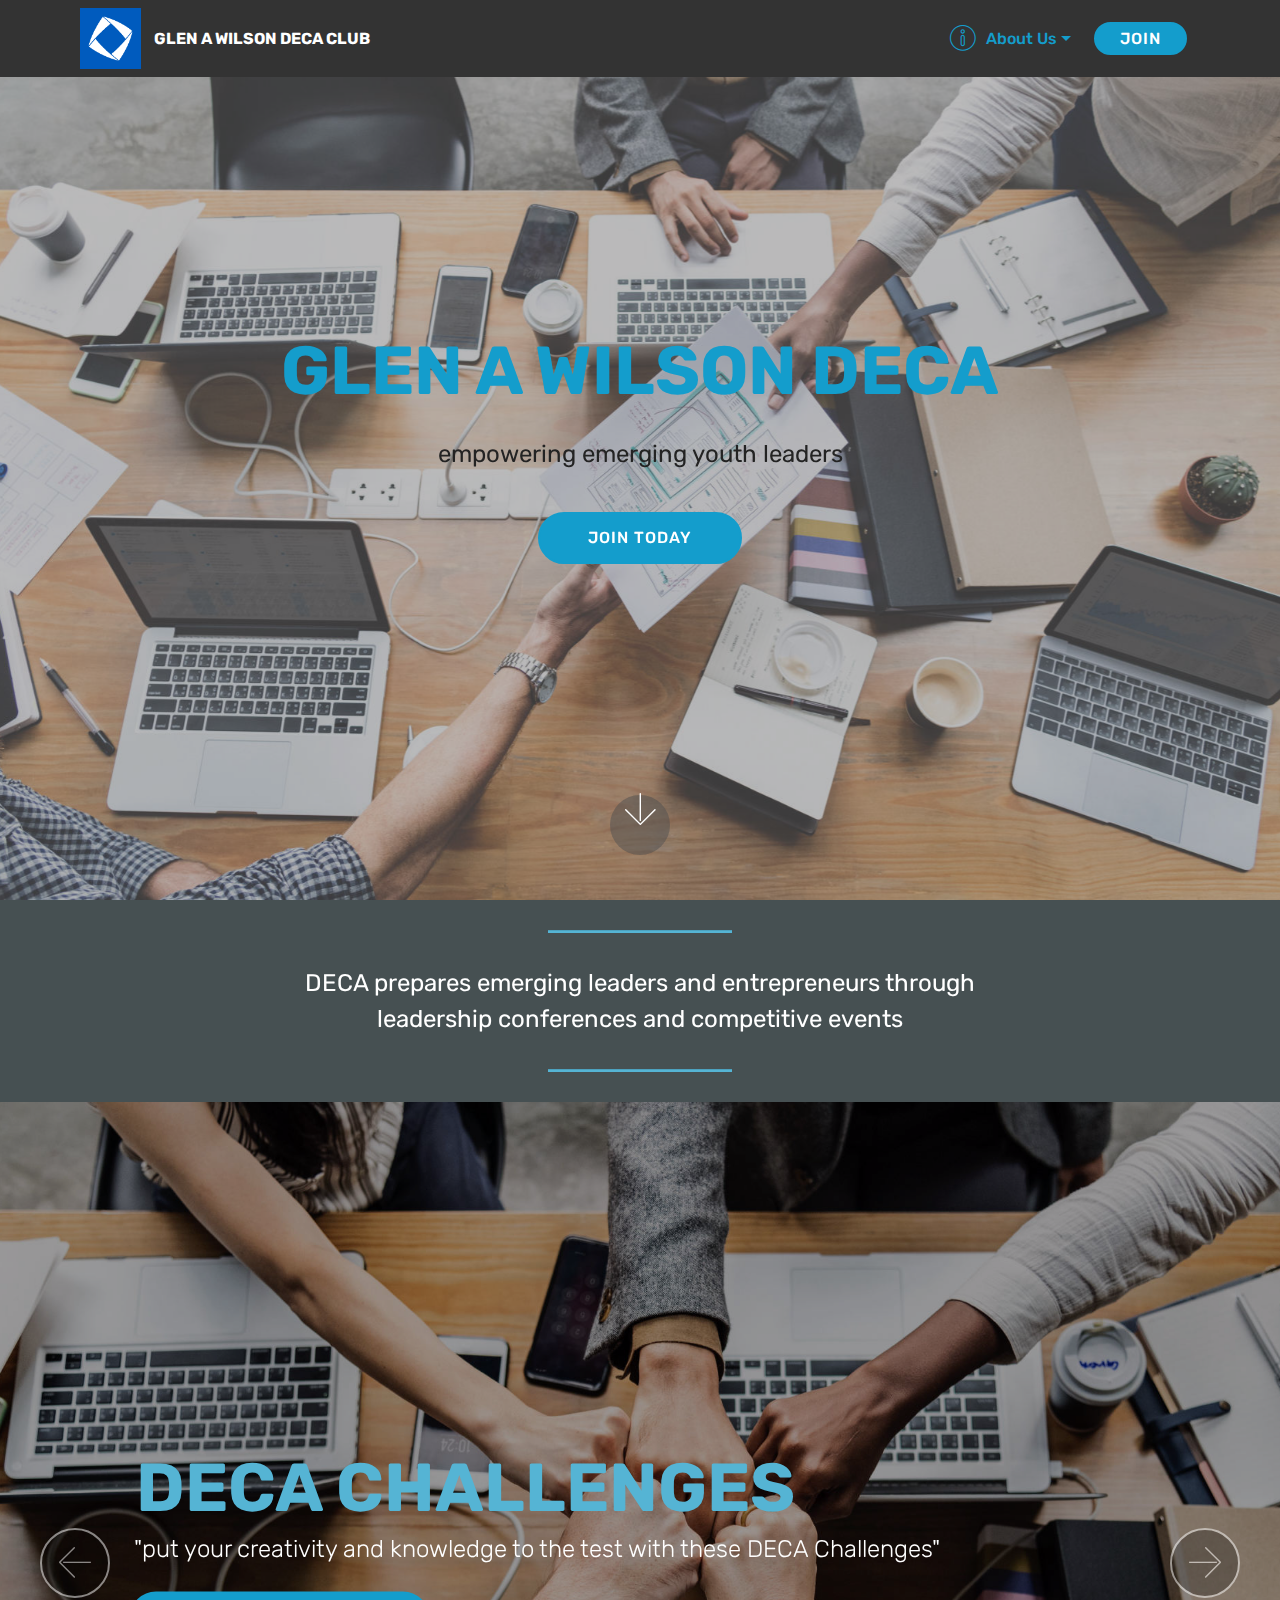
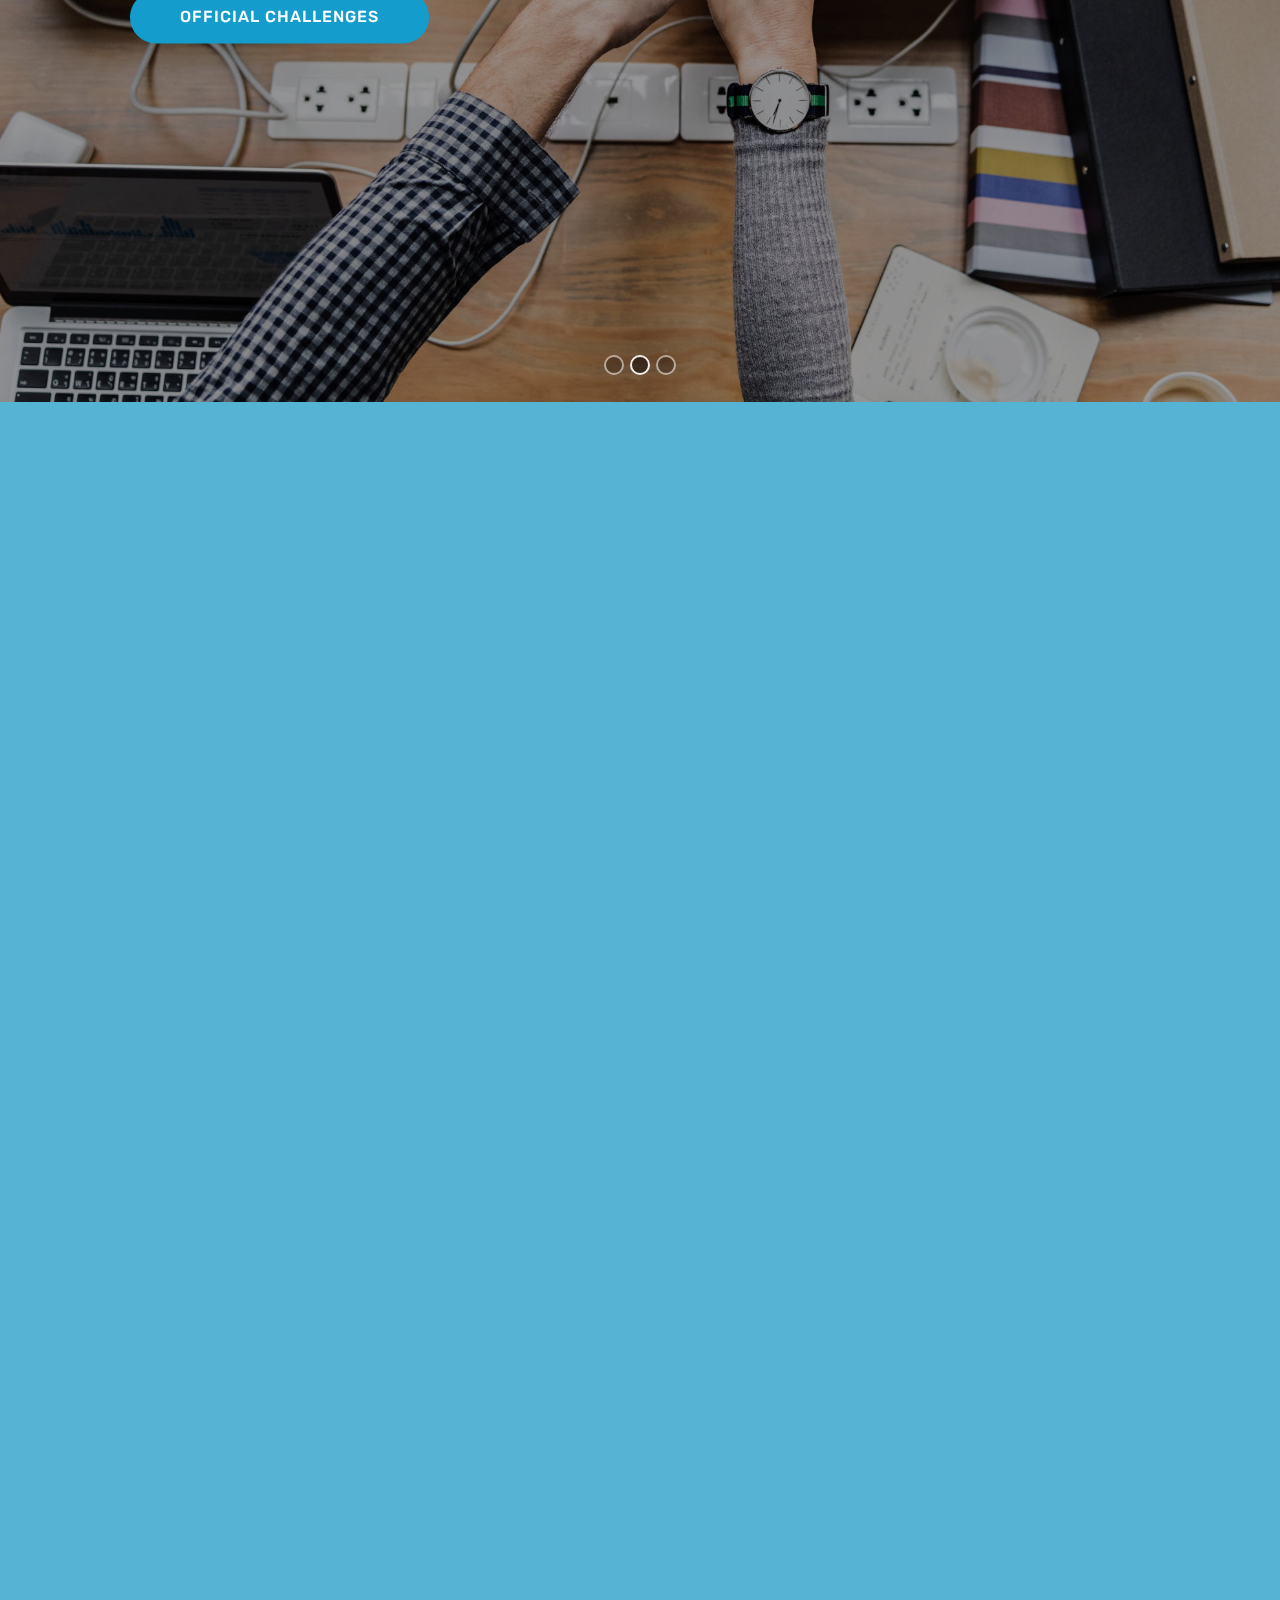
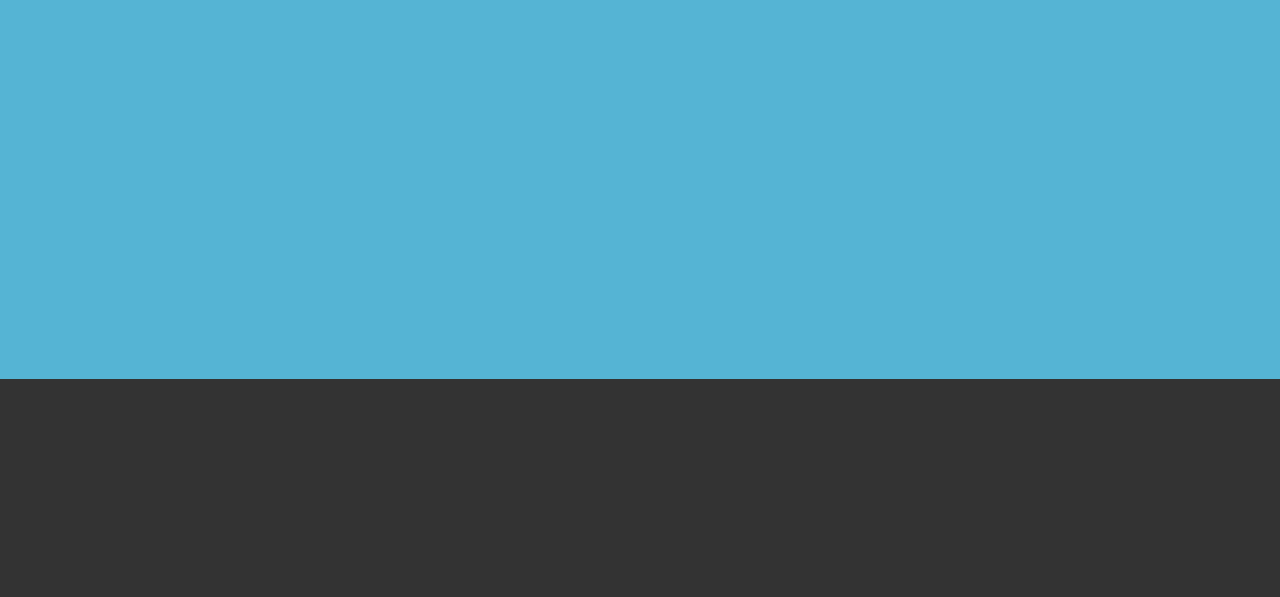
==== commit 71182c71: "create github pages" ====
--- a/index.html
+++ b/index.html
@@ -55,17 +55,12 @@
                         About Us
                     </a><div class="dropdown-menu"><a class="dropdown-item text-primary display-4" href="page1.html#form1-d">CONTACT<br></a><a class="dropdown-item text-primary display-4" href="page2.html#info2-f">RESOURCES</a></div>
                 </li></ul>
-            <div class="navbar-buttons mbr-section-btn">
-                <a class="btn btn-sm btn-primary display-4" href="https://mobirise.com">
-                    <span class="mbri-save mbr-iconfont mbr-iconfont-btn "></span>
-                    Try It Now!
-                </a>
-            </div>
+            <div class="navbar-buttons mbr-section-btn"><a class="btn btn-sm btn-primary display-4" href="https://goo.gl/forms/bZvgVF3BzpiMvBJk1" target="_blank">JOIN</a></div>
         </div>
     </nav>
 </section>
 
-<section class="engine"><a href="https://mobiri.se/t">amp template</a></section><section class="cid-r4x2aL9mXW mbr-fullscreen mbr-parallax-background" id="header2-6">
+<section class="engine"><a href="https://mobiri.se/d">site maker</a></section><section class="cid-r4x2aL9mXW mbr-fullscreen mbr-parallax-background" id="header2-6">
 
     
 
--- a/assets/mobirise/css/mbr-additional.css
+++ b/assets/mobirise/css/mbr-additional.css
@@ -1599,10 +1599,6 @@
 .cid-qTkzRZLJNu .collapsed .navbar-collapse.show .navbar-nav .nav-item {
   clear: both;
 }
-.cid-qTkzRZLJNu .collapsed .navbar-collapse.collapsing .navbar-nav .nav-item:last-child,
-.cid-qTkzRZLJNu .collapsed .navbar-collapse.show .navbar-nav .nav-item:last-child {
-  margin-bottom: 1rem;
-}
 .cid-qTkzRZLJNu .collapsed .navbar-collapse.collapsing .navbar-buttons,
 .cid-qTkzRZLJNu .collapsed .navbar-collapse.show .navbar-buttons {
   text-align: center;
@@ -1697,10 +1693,6 @@
   .cid-qTkzRZLJNu .navbar-collapse.show .navbar-nav .nav-item {
     clear: both;
   }
-  .cid-qTkzRZLJNu .navbar-collapse.collapsing .navbar-nav .nav-item:last-child,
-  .cid-qTkzRZLJNu .navbar-collapse.show .navbar-nav .nav-item:last-child {
-    margin-bottom: 1rem;
-  }
   .cid-qTkzRZLJNu .navbar-collapse.collapsing .navbar-buttons,
   .cid-qTkzRZLJNu .navbar-collapse.show .navbar-buttons {
     text-align: center;
@@ -2361,10 +2353,6 @@
 .cid-qTkzRZLJNu .collapsed .navbar-collapse.show .navbar-nav .nav-item {
   clear: both;
 }
-.cid-qTkzRZLJNu .collapsed .navbar-collapse.collapsing .navbar-nav .nav-item:last-child,
-.cid-qTkzRZLJNu .collapsed .navbar-collapse.show .navbar-nav .nav-item:last-child {
-  margin-bottom: 1rem;
-}
 .cid-qTkzRZLJNu .collapsed .navbar-collapse.collapsing .navbar-buttons,
 .cid-qTkzRZLJNu .collapsed .navbar-collapse.show .navbar-buttons {
   text-align: center;
@@ -2459,10 +2447,6 @@
   .cid-qTkzRZLJNu .navbar-collapse.show .navbar-nav .nav-item {
     clear: both;
   }
-  .cid-qTkzRZLJNu .navbar-collapse.collapsing .navbar-nav .nav-item:last-child,
-  .cid-qTkzRZLJNu .navbar-collapse.show .navbar-nav .nav-item:last-child {
-    margin-bottom: 1rem;
-  }
   .cid-qTkzRZLJNu .navbar-collapse.collapsing .navbar-buttons,
   .cid-qTkzRZLJNu .navbar-collapse.show .navbar-buttons {
     text-align: center;
@@ -2791,10 +2775,6 @@
 .cid-qTkzRZLJNu .collapsed .navbar-collapse.show .navbar-nav .nav-item {
   clear: both;
 }
-.cid-qTkzRZLJNu .collapsed .navbar-collapse.collapsing .navbar-nav .nav-item:last-child,
-.cid-qTkzRZLJNu .collapsed .navbar-collapse.show .navbar-nav .nav-item:last-child {
-  margin-bottom: 1rem;
-}
 .cid-qTkzRZLJNu .collapsed .navbar-collapse.collapsing .navbar-buttons,
 .cid-qTkzRZLJNu .collapsed .navbar-collapse.show .navbar-buttons {
   text-align: center;
@@ -2889,10 +2869,6 @@
   .cid-qTkzRZLJNu .navbar-collapse.show .navbar-nav .nav-item {
     clear: both;
   }
-  .cid-qTkzRZLJNu .navbar-collapse.collapsing .navbar-nav .nav-item:last-child,
-  .cid-qTkzRZLJNu .navbar-collapse.show .navbar-nav .nav-item:last-child {
-    margin-bottom: 1rem;
-  }
   .cid-qTkzRZLJNu .navbar-collapse.collapsing .navbar-buttons,
   .cid-qTkzRZLJNu .navbar-collapse.show .navbar-buttons {
     text-align: center;
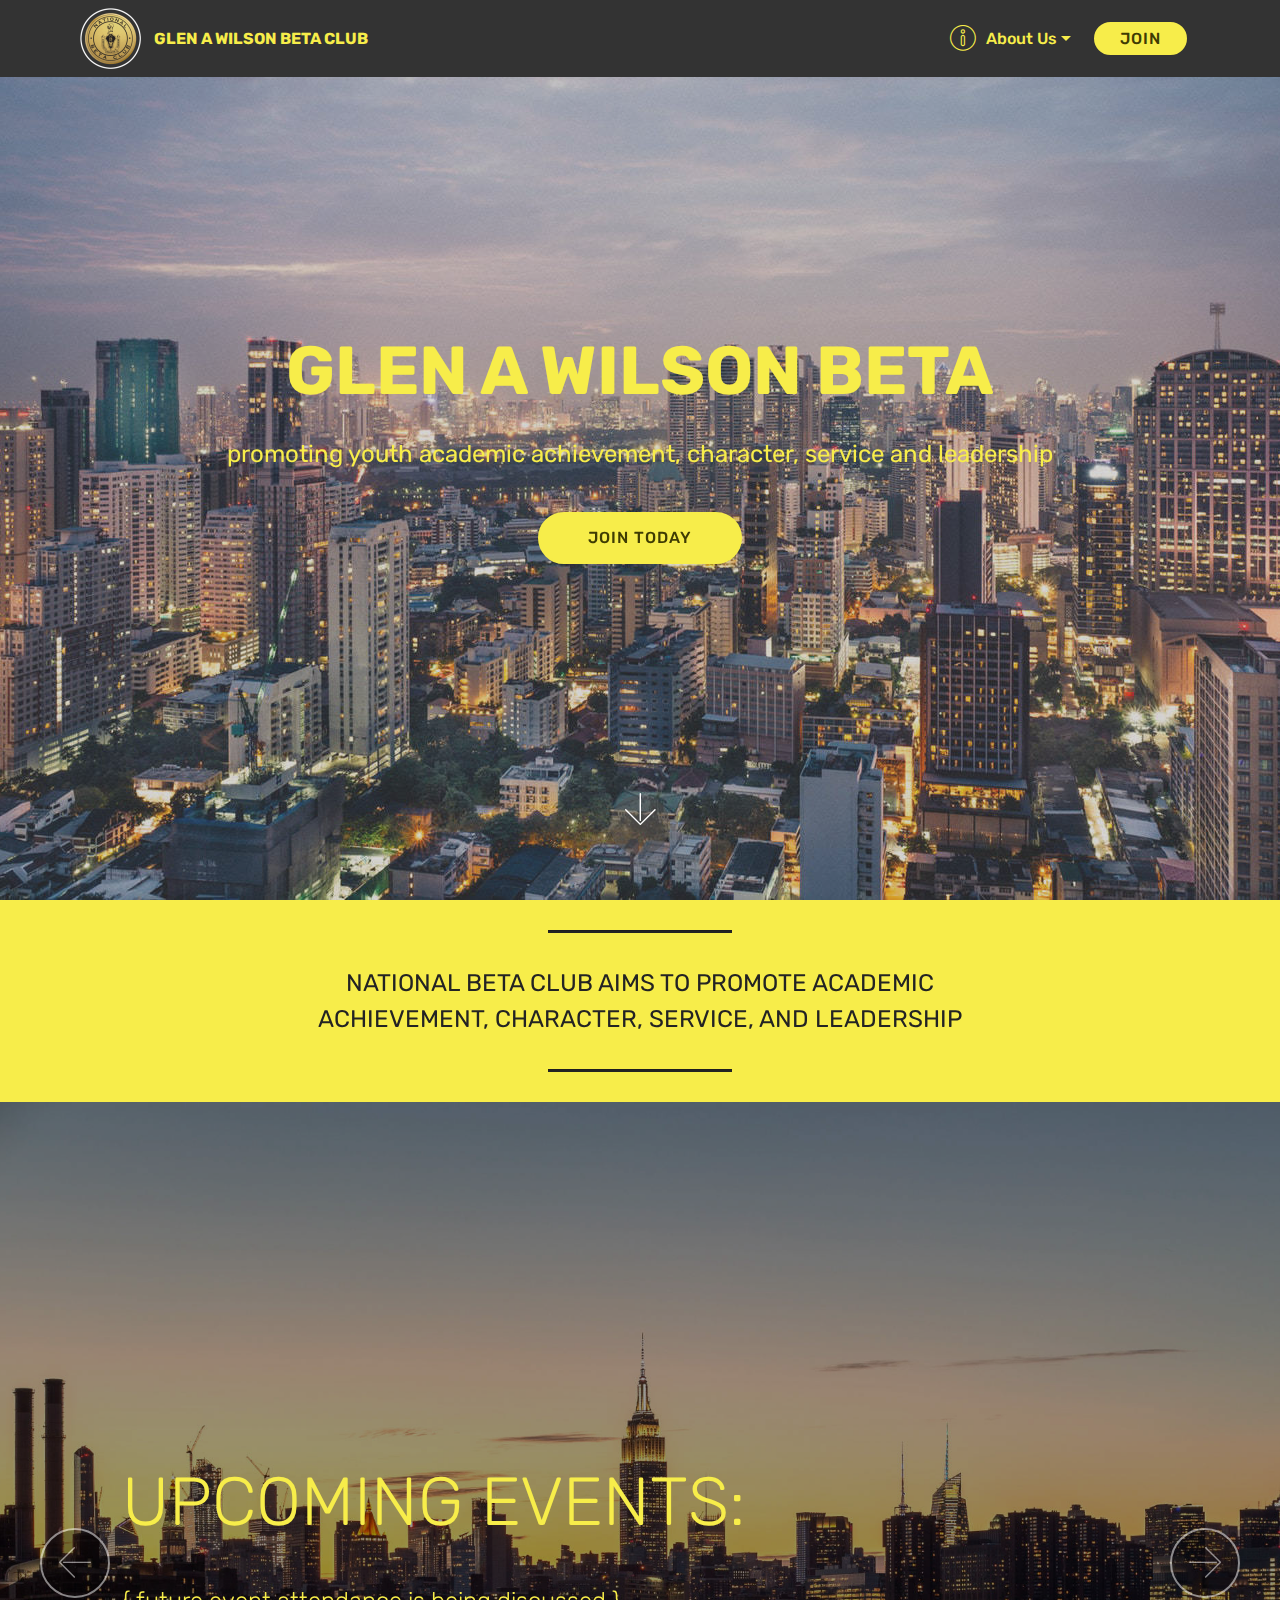
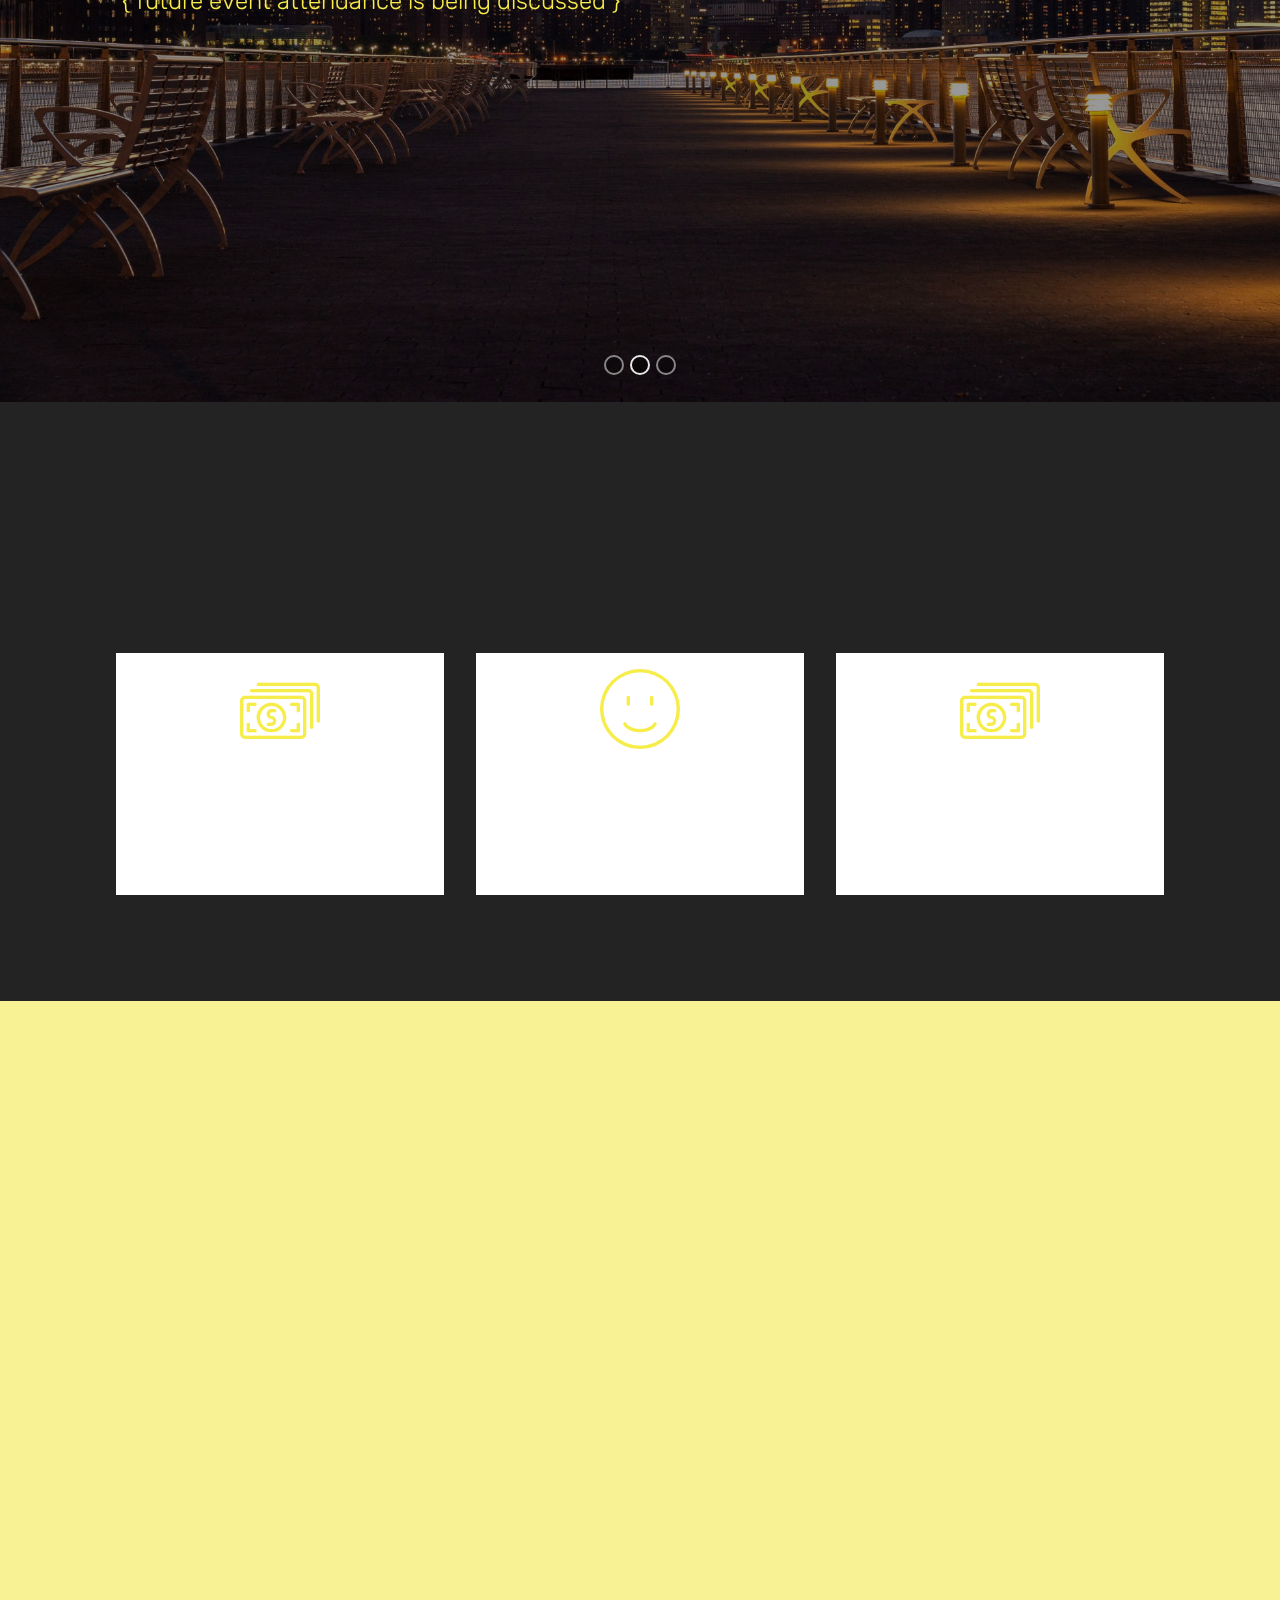
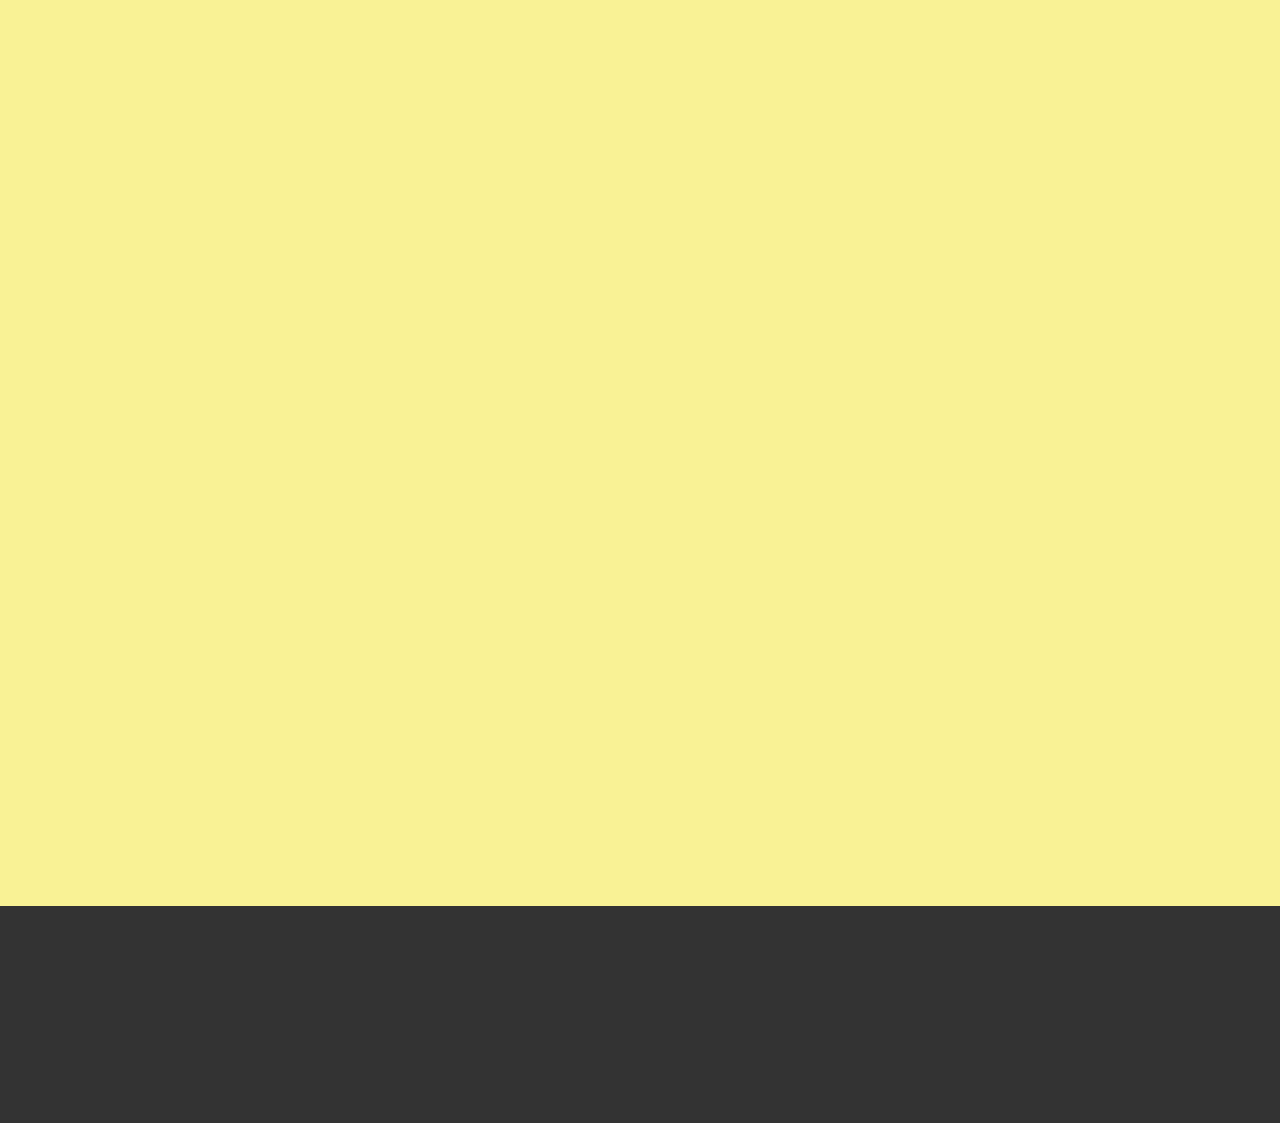
==== commit 943b20ab: "create github pages" ====
--- a/index.html
+++ b/index.html
@@ -6,7 +6,7 @@
   <meta http-equiv="X-UA-Compatible" content="IE=edge">
   <meta name="generator" content="Mobirise v4.8.2, mobirise.com">
   <meta name="viewport" content="width=device-width, initial-scale=1, minimum-scale=1">
-  <link rel="shortcut icon" href="assets/images/decabox-398x398.png" type="image/x-icon">
+  <link rel="shortcut icon" href="assets/images/betalogo-122x122.png" type="image/x-icon">
   <meta name="description" content="">
   <title>Home</title>
   <link rel="stylesheet" href="assets/web/assets/mobirise-icons/mobirise-icons.css">
@@ -41,39 +41,39 @@
             <div class="navbar-brand">
                 <span class="navbar-logo">
                     <a href="#top">
-                         <img src="assets/images/decabox-398x398.png" alt="Mobirise" title="" style="height: 3.8rem;">
+                         <img src="assets/images/betalogo-122x122.png" alt="Mobirise" title="" style="height: 3.8rem;">
                     </a>
                 </span>
-                <span class="navbar-caption-wrap"><a class="navbar-caption text-white display-4" href="https://mobirise.com">
-                        GLEN A WILSON DECA CLUB</a></span>
+                <span class="navbar-caption-wrap"><a class="navbar-caption text-success display-4" href="https://goo.gl/forms/IhQOPrdI1iYeLdB12" target="_blank">
+                        GLEN A WILSON BETA CLUB</a></span>
             </div>
         </div>
         <div class="collapse navbar-collapse" id="navbarSupportedContent">
-            <ul class="navbar-nav nav-dropdown" data-app-modern-menu="true"><li class="nav-item dropdown open">
-                    <a class="nav-link link dropdown-toggle text-primary display-4" href="https://mobirise.com" data-toggle="dropdown-submenu" aria-expanded="true"><span class="mbri-info mbr-iconfont mbr-iconfont-btn"></span>
+            <ul class="navbar-nav nav-dropdown" data-app-modern-menu="true"><li class="nav-item dropdown">
+                    <a class="nav-link link dropdown-toggle text-success display-4" href="http://google.com" data-toggle="dropdown-submenu" aria-expanded="false" target="_blank"><span class="mbri-info mbr-iconfont mbr-iconfont-btn"></span>
                         
                         About Us
-                    </a><div class="dropdown-menu"><a class="dropdown-item text-primary display-4" href="page1.html#form1-d">CONTACT<br></a><a class="dropdown-item text-primary display-4" href="page2.html#info2-f">RESOURCES</a></div>
+                    </a><div class="dropdown-menu"><a class="dropdown-item text-success display-4" href="page1.html#menu1-3">CONTACT<br></a><a class="dropdown-item text-success display-4" href="page2.html#info2-f">RESOURCES</a></div>
                 </li></ul>
-            <div class="navbar-buttons mbr-section-btn"><a class="btn btn-sm btn-primary display-4" href="https://goo.gl/forms/bZvgVF3BzpiMvBJk1" target="_blank">JOIN</a></div>
+            <div class="navbar-buttons mbr-section-btn"><a class="btn btn-sm btn-success display-4" href="https://goo.gl/forms/IhQOPrdI1iYeLdB12" target="_blank">JOIN</a></div>
         </div>
     </nav>
 </section>
 
-<section class="engine"><a href="https://mobiri.se/d">site maker</a></section><section class="cid-r4x2aL9mXW mbr-fullscreen mbr-parallax-background" id="header2-6">
-
-    
-
-    <div class="mbr-overlay" style="opacity: 0.5; background-color: rgb(118, 118, 118);"></div>
+<section class="engine"><a href="https://mobiri.se/i">free website creation software</a></section><section class="cid-r4x2aL9mXW mbr-fullscreen mbr-parallax-background" id="header2-6">
+
+    
+
+    <div class="mbr-overlay" style="opacity: 0.3; background-color: rgb(118, 118, 118);"></div>
 
     <div class="container align-center">
         <div class="row justify-content-md-center">
             <div class="mbr-white col-md-10">
                 <h1 class="mbr-section-title mbr-bold pb-3 mbr-fonts-style display-1">
-                    GLEN A WILSON DECA</h1>
+                    GLEN A WILSON BETA</h1>
                 
-                <p class="mbr-text pb-3 mbr-fonts-style display-5">empowering emerging youth leaders</p>
-                <div class="mbr-section-btn"><a class="btn btn-md btn-primary display-4" href="https://goo.gl/forms/4zn2MctYdWkgrIRc2" target="_blank">JOIN TODAY</a></div>
+                <p class="mbr-text pb-3 mbr-fonts-style display-5">promoting youth academic achievement, character, service and leadership</p>
+                <div class="mbr-section-btn"><a class="btn btn-md btn-success display-4" href="https://goo.gl/forms/IhQOPrdI1iYeLdB12" target="_blank">JOIN TODAY</a></div>
             </div>
         </div>
     </div>
@@ -91,32 +91,97 @@
     <div class="container">
         <div class="inner-container" style="width: 66%;">
             <hr class="line" style="width: 25%;">
-            <div class="section-text align-center mbr-white mbr-fonts-style display-5">DECA prepares emerging leaders and entrepreneurs through leadership conferences and competitive events</div>
+            <div class="section-text align-center mbr-white mbr-fonts-style display-5">NATIONAL BETA CLUB AIMS TO PROMOTE ACADEMIC ACHIEVEMENT, CHARACTER, SERVICE, AND LEADERSHIP</div>
             <hr class="line" style="width: 25%;">
         </div>
     </div>
 </section>
 
-<section class="carousel slide cid-r4xcgXrJaj" data-interval="false" id="slider1-b">
-
-    
-
-    <div class="full-screen"><div class="mbr-slider slide carousel" data-pause="true" data-keyboard="false" data-ride="false" data-interval="false"><ol class="carousel-indicators"><li data-app-prevent-settings="" data-target="#slider1-b" data-slide-to="0"></li><li data-app-prevent-settings="" data-target="#slider1-b" class=" active" data-slide-to="1"></li><li data-app-prevent-settings="" data-target="#slider1-b" data-slide-to="2"></li></ol><div class="carousel-inner" role="listbox"><div class="carousel-item slider-fullscreen-image" data-bg-video-slide="false" style="background-image: url(assets/images/2018-19-choosing-a-deca-event-1-2000x1545.png);"><div class="container container-slide"><div class="image_wrapper"><div class="mbr-overlay" style="opacity: 0.4;"></div><img src="assets/images/2018-19-choosing-a-deca-event-1-2000x1545.png"><div class="carousel-caption justify-content-center"><div class="col-10 align-left"><h2 class="mbr-fonts-style display-1"><strong>&nbsp;OVER 58 EVENTS IN 5&nbsp;CAREER PATHS</strong></h2><p class="lead mbr-text mbr-fonts-style display-5">&nbsp; BUSINESS MANAGEMENT + ADMINISTRATION<br>&nbsp; ENTREPRENEURSHIP<br>&nbsp; MARKETING<br>&nbsp; FINANCE<br>&nbsp; HOSPITALITY + TOURISM<br>&nbsp; PERSONAL FINANCIAL LITERACY</p><div class="mbr-section-btn" buttons="0"> <a class="btn  display-4 btn-primary" href="https://www.deca.org/high-school-programs/high-school-competitive-events/" target="_blank">OFFICIAL LIST</a></div></div></div></div></div></div><div class="carousel-item slider-fullscreen-image active" data-bg-video-slide="false" style="background-image: url(assets/images/rawpixel-659474-unsplash-2000x1308.jpg);"><div class="container container-slide"><div class="image_wrapper"><div class="mbr-overlay" style="opacity: 0.4;"></div><img src="assets/images/rawpixel-659474-unsplash-2000x1308.jpg"><div class="carousel-caption justify-content-center"><div class="col-10 align-left"><h2 class="mbr-fonts-style display-1"><strong>&nbsp;DECA CHALLENGES</strong></h2><p class="lead mbr-text mbr-fonts-style display-5">&nbsp; "put your creativity and knowledge to the test with these DECA Challenges"</p><div class="mbr-section-btn" buttons="0"><a class="btn btn-primary display-4" href="https://www.deca.org/high-school-programs/high-school-video-challenges/" target="_blank">OFFICIAL CHALLENGES</a> </div></div></div></div></div></div><div class="carousel-item slider-fullscreen-image" data-bg-video-slide="false" style="background-image: url(assets/images/ed-shelley-737268-unsplash-2000x1317.jpg);"><div class="container container-slide"><div class="image_wrapper"><div class="mbr-overlay" style="background-color: rgb(36, 36, 36);"></div><img src="assets/images/ed-shelley-737268-unsplash-2000x1317.jpg"><div class="carousel-caption justify-content-center"><div class="col-10 align-left"><h2 class="mbr-fonts-style display-1"><strong>&nbsp;CONFERENCES</strong></h2><p class="lead mbr-text mbr-fonts-style display-5"><br>&nbsp; UPCOMING:<br>&nbsp; Western Region Leadership Conference<br>&nbsp; November 15-17</p><div class="mbr-section-btn" buttons="0">    <a class="btn display-4 btn-primary" href="http://californiadeca.org/conferences/western-region-conference.php" target="_blank">OFFICIAL INFO<br></a>    </div></div></div></div></div></div></div><a data-app-prevent-settings="" class="carousel-control carousel-control-prev" role="button" data-slide="prev" href="#slider1-b"><span aria-hidden="true" class="mbri-left mbr-iconfont"></span><span class="sr-only">Previous</span></a><a data-app-prevent-settings="" class="carousel-control carousel-control-next" role="button" data-slide="next" href="#slider1-b"><span aria-hidden="true" class="mbri-right mbr-iconfont"></span><span class="sr-only">Next</span></a></div></div>
-
-</section>
-
-<section class="features16 cid-r4x36LkWPY" id="features16-7">
+<section class="carousel slide cid-r4D8AAacn7" data-interval="false" id="slider1-v">
+
+    
+
+    <div class="full-screen"><div class="mbr-slider slide carousel" data-pause="true" data-keyboard="false" data-ride="false" data-interval="false"><ol class="carousel-indicators"><li data-app-prevent-settings="" data-target="#slider1-v" data-slide-to="0"></li><li data-app-prevent-settings="" data-target="#slider1-v" class=" active" data-slide-to="1"></li><li data-app-prevent-settings="" data-target="#slider1-v" data-slide-to="2"></li></ol><div class="carousel-inner" role="listbox"><div class="carousel-item slider-fullscreen-image" data-bg-video-slide="https://www.youtube.com/watch?v=ihMY0-E4UgA"><div class="mbr-overlay"></div><div class="container container-slide"><div class="image_wrapper"><img src="assets/images/1.jpg" style="opacity: 0;"><div class="carousel-caption justify-content-center"><div class="col-10 align-center"><h2 class="mbr-fonts-style display-1">Why join BETA?</h2><p class="lead mbr-text mbr-fonts-style display-5">scholarships, conventions, leadership summits</p><div class="mbr-section-btn" buttons="0"><a class="btn btn-success display-4" href="https://www.betaclub.org/events" target="_blank">official events</a> </div></div></div></div></div></div><div class="carousel-item slider-fullscreen-image active" data-bg-video-slide="false" style="background-image: url(assets/images/ed-shelley-737268-unsplash-1-2000x1317.jpg);"><div class="container container-slide"><div class="image_wrapper"><div class="mbr-overlay" style="opacity: 0.4;"></div><img src="assets/images/ed-shelley-737268-unsplash-1-2000x1317.jpg"><div class="carousel-caption justify-content-center"><div class="col-10 align-left"><h2 class="mbr-fonts-style display-1">UPCOMING EVENTS:</h2><p class="lead mbr-text mbr-fonts-style display-5">&nbsp;<br>{ future event attendance is being discussed }<br></p></div></div></div></div></div><div class="carousel-item slider-fullscreen-image" data-bg-video-slide="false" style="background-image: url(assets/images/mbr-1920x1152.jpg);"><div class="container container-slide"><div class="image_wrapper"><div class="mbr-overlay"></div><img src="assets/images/mbr-1920x1152.jpg"><div class="carousel-caption justify-content-center"><div class="col-10 align-right"><h2 class="mbr-fonts-style display-1">FUNDRAISER</h2><p class="lead mbr-text mbr-fonts-style display-5">we have an upcoming fundraiser to be discussed in the 9/25 meeting<br></p><div class="mbr-section-btn" buttons="0"><a class="btn display-4 btn-success" href="https://mobirise.com">FOR WINDOWS</a> </div></div></div></div></div></div></div><a data-app-prevent-settings="" class="carousel-control carousel-control-prev" role="button" data-slide="prev" href="#slider1-v"><span aria-hidden="true" class="mbri-left mbr-iconfont"></span><span class="sr-only">Previous</span></a><a data-app-prevent-settings="" class="carousel-control carousel-control-next" role="button" data-slide="next" href="#slider1-v"><span aria-hidden="true" class="mbri-right mbr-iconfont"></span><span class="sr-only">Next</span></a></div></div>
+
+</section>
+
+<section class="counters1 counters cid-r4D0KkIGXt" id="counters1-t">
+
+    
+
+    
+
+    <div class="container">
+        <h2 class="mbr-section-title pb-3 align-center mbr-fonts-style display-2">Scholarships</h2>
+        <h3 class="mbr-section-subtitle mbr-fonts-style display-5"><em>over $6 million since 1991</em></h3>
+
+        <div class="container pt-4 mt-2">
+            <div class="media-container-row">
+                <div class="card p-3 align-center col-12 col-md-6 col-lg-4">
+                    <div class="panel-item p-3">
+                        <div class="card-img pb-3">
+                            <span class="mbr-iconfont mbri-cash" style="color: rgb(247, 237, 74);"></span>
+                        </div>
+
+                        <div class="card-text">
+                            <h3 class="count pt-3 pb-3 mbr-fonts-style display-2">
+                                  $300,000+</h3>
+                            <h4 class="mbr-content-title mbr-bold mbr-fonts-style display-7">
+                                in scholarships awarded</h4>
+                            
+                        </div>
+                    </div>
+                </div>
+
+
+                <div class="card p-3 align-center col-12 col-md-6 col-lg-4">
+                    <div class="panel-item p-3">
+                        <div class="card-img pb-3">
+                            <span class="mbr-iconfont mbri-smile-face" style="color: rgb(247, 237, 74);"></span>
+                        </div>
+                        <div class="card-text">
+                            <h3 class="count pt-3 pb-3 mbr-fonts-style display-2">
+                                  250+</h3>
+                            <h4 class="mbr-content-title mbr-bold mbr-fonts-style display-7">
+                                scholarships awarded</h4>
+                            
+                        </div>
+                    </div>
+                </div>
+
+                <div class="card p-3 align-center col-12 col-md-6 col-lg-4">
+                    <div class="panel-item p-3">
+                        <div class="card-img pb-3">
+                            <span class="mbr-iconfont mbri-cash" style="color: rgb(247, 237, 74);"></span>
+                        </div>
+                        <div class="card-text">
+                            <h3 class="count pt-3 pb-3 mbr-fonts-style display-2">$1-15,000</h3>
+                            <h4 class="mbr-content-title mbr-bold mbr-fonts-style display-7">
+                                each scholarship</h4>
+                            
+                        </div>
+                    </div>
+                </div>
+
+
+                
+            </div>
+        </div>
+   </div>
+</section>
+
+<section class="features16 cid-r4DdjZt91v" id="features16-w">
     
     
     
     <div class="container align-center">
-        <h2 class="pb-3 mbr-fonts-style mbr-section-title display-2">18-19 Cabinet Presidents</h2>
-        <h3 class="pb-5 mbr-section-subtitle mbr-fonts-style mbr-light display-5">committed to improvement and innovation</h3>
+        <h2 class="pb-3 mbr-fonts-style mbr-section-title display-2">18-19 PRESIDENTIAL CABINET</h2>
+        <h3 class="pb-5 mbr-section-subtitle mbr-fonts-style mbr-light display-5">exemplifying and promoting core values of youth leadership</h3>
         <div class="row media-row">
             
         <div class="team-item col-lg-3 col-md-6">
                 <div class="item-image">
-                    <img src="assets/images/stock-500x745.jpg" alt="" title="">
+                    <img src="assets/images/tempimage-500x745.png" alt="" title="">
                 </div>
                 <div class="item-caption py-3">
                     <div class="item-name px-2">
@@ -124,6 +189,38 @@
                            Ricky Deng</p>
                     </div>
                     <div class="item-role px-2">
+                        <p>Vice President</p>
+                    </div>
+                    <div class="item-social pt-2">
+                        <a href="https://twitter.com/mobirise" target="_blank">
+                            <span class="p-1 socicon-twitter socicon mbr-iconfont mbr-iconfont-social"></span>
+                        </a>
+                        <a href="https://www.facebook.com/pages/Mobirise/1616226671953247" target="_blank">
+                            <span class="p-1 socicon-facebook socicon mbr-iconfont mbr-iconfont-social"></span>
+                        </a>
+                        <a href="https://plus.google.com/u/0/+Mobirise" target="_blank">
+                            <span class="p-1 socicon-googleplus socicon mbr-iconfont mbr-iconfont-social"></span>
+                        </a>
+                        <a href="https://www.linkedin.com/in/mobirise" target="_blank">
+                            <span class="p-1 socicon-linkedin socicon mbr-iconfont mbr-iconfont-social"></span>
+                        </a>
+                        <a href="https://www.instagram.com/mobirise/" target="_blank">
+                            
+                        </a>
+                        <a href="https://www.youtube.com/channel/UCt_tncVAetpK5JeM8L-8jyw" target="_blank">    
+                            
+                        </a>
+                    </div>
+                </div>
+            </div><div class="team-item col-lg-3 col-md-6">
+                <div class="item-image">
+                    <img src="assets/images/mmexport1537852532933-500x745.jpg" alt="" title="">
+                </div>
+                <div class="item-caption py-3">
+                    <div class="item-name px-2">
+                        <p class="mbr-fonts-style display-5">Nick Zhang</p>
+                    </div>
+                    <div class="item-role px-2">
                         <p>President</p>
                     </div>
                     <div class="item-social pt-2">
@@ -137,7 +234,7 @@
                             <span class="p-1 socicon-googleplus socicon mbr-iconfont mbr-iconfont-social"></span>
                         </a>
                         <a href="https://www.linkedin.com/in/mobirise" target="_blank">
-                            <span class="p-1 mbr-iconfont mbr-iconfont-social socicon-instagram socicon"></span>
+                            <span class="p-1 socicon-linkedin socicon mbr-iconfont mbr-iconfont-social"></span>
                         </a>
                         <a href="https://www.instagram.com/mobirise/" target="_blank">
                             
@@ -149,27 +246,28 @@
                 </div>
             </div><div class="team-item col-lg-3 col-md-6">
                 <div class="item-image">
-                    <img src="assets/images/42363937-2637021739856991-57432998466813952-n-1-500x745.jpg" alt="" title="">
-                </div>
-                <div class="item-caption py-3">
-                    <div class="item-name px-2">
-                        <p class="mbr-fonts-style display-5">Victor Ye</p>
-                    </div>
-                    <div class="item-role px-2">
-                        <p>President</p>
-                    </div>
-                    <div class="item-social pt-2">
-                        <a href="https://twitter.com/mobirise" target="_blank">
-                            <span class="p-1 socicon-twitter socicon mbr-iconfont mbr-iconfont-social"></span>
-                        </a>
-                        <a href="https://www.facebook.com/pages/Mobirise/1616226671953247" target="_blank">
-                            <span class="p-1 socicon-facebook socicon mbr-iconfont mbr-iconfont-social"></span>
-                        </a>
-                        <a href="https://plus.google.com/u/0/+Mobirise" target="_blank">
-                            <span class="p-1 socicon-googleplus socicon mbr-iconfont mbr-iconfont-social"></span>
-                        </a>
-                        <a href="https://www.linkedin.com/in/mobirise" target="_blank">
-                            <span class="p-1 mbr-iconfont mbr-iconfont-social socicon-instagram socicon"></span>
+                    <img src="assets/images/42363937-2637021739856991-57432998466813952-n-2-500x745.jpg" alt="" title="">
+                </div>
+                <div class="item-caption py-3">
+                    <div class="item-name px-2">
+                        <p class="mbr-fonts-style display-5">
+                           Victor Ye</p>
+                    </div>
+                    <div class="item-role px-2">
+                        <p>Vice President</p>
+                    </div>
+                    <div class="item-social pt-2">
+                        <a href="https://twitter.com/mobirise" target="_blank">
+                            <span class="p-1 socicon-twitter socicon mbr-iconfont mbr-iconfont-social"></span>
+                        </a>
+                        <a href="https://www.facebook.com/pages/Mobirise/1616226671953247" target="_blank">
+                            <span class="p-1 socicon-facebook socicon mbr-iconfont mbr-iconfont-social"></span>
+                        </a>
+                        <a href="https://plus.google.com/u/0/+Mobirise" target="_blank">
+                            <span class="p-1 socicon-googleplus socicon mbr-iconfont mbr-iconfont-social"></span>
+                        </a>
+                        <a href="https://www.linkedin.com/in/mobirise" target="_blank">
+                            <span class="p-1 socicon-linkedin socicon mbr-iconfont mbr-iconfont-social"></span>
                         </a>
                         <a href="https://www.instagram.com/mobirise/" target="_blank">
                             
@@ -183,106 +281,104 @@
     </div>
 </section>
 
-<section class="features16 cid-r4x9gfRjtc" id="features16-8">
+<section class="features16 cid-r4De2xn89h" id="features16-x">
     
     
     
     <div class="container align-center">
         <h2 class="pb-3 mbr-fonts-style mbr-section-title display-2">
-            18-19 Vice Presidents</h2>
-        <h3 class="pb-5 mbr-section-subtitle mbr-fonts-style mbr-light display-5">meticulous management of finances, operations, and maintenance</h3>
+            18-19 MANAGERIAL CABINET</h2>
+        
         <div class="row media-row">
             
         <div class="team-item col-lg-3 col-md-6">
                 <div class="item-image">
-                    <img src="assets/images/stock-500x745.jpg" alt="" title="">
+                    <img src="assets/images/tempimage-500x745.png" alt="" title="">
+                </div>
+                <div class="item-caption py-3">
+                    <div class="item-name px-2">
+                        <p class="mbr-fonts-style display-5">Kitty Gao</p>
+                    </div>
+                    <div class="item-role px-2">
+                        <p>Event Coordinator</p>
+                    </div>
+                    <div class="item-social pt-2">
+                        <a href="https://twitter.com/mobirise" target="_blank">
+                            <span class="p-1 socicon-twitter socicon mbr-iconfont mbr-iconfont-social"></span>
+                        </a>
+                        <a href="https://www.facebook.com/pages/Mobirise/1616226671953247" target="_blank">
+                            <span class="p-1 socicon-facebook socicon mbr-iconfont mbr-iconfont-social"></span>
+                        </a>
+                        <a href="https://plus.google.com/u/0/+Mobirise" target="_blank">
+                            <span class="p-1 socicon-googleplus socicon mbr-iconfont mbr-iconfont-social"></span>
+                        </a>
+                        <a href="https://www.linkedin.com/in/mobirise" target="_blank">
+                            <span class="p-1 socicon-linkedin socicon mbr-iconfont mbr-iconfont-social"></span>
+                        </a>
+                        <a href="https://www.instagram.com/mobirise/" target="_blank">
+                            
+                        </a>
+                        <a href="https://www.youtube.com/channel/UCt_tncVAetpK5JeM8L-8jyw" target="_blank">    
+                            
+                        </a>
+                    </div>
+                </div>
+            </div><div class="team-item col-lg-3 col-md-6">
+                <div class="item-image">
+                    <img src="assets/images/tempimage-500x745.png" alt="" title="">
+                </div>
+                <div class="item-caption py-3">
+                    <div class="item-name px-2">
+                        <p class="mbr-fonts-style display-5">Yuxun Lin</p>
+                    </div>
+                    <div class="item-role px-2">
+                        <p>Treasurer</p>
+                    </div>
+                    <div class="item-social pt-2">
+                        <a href="https://twitter.com/mobirise" target="_blank">
+                            <span class="p-1 socicon-twitter socicon mbr-iconfont mbr-iconfont-social"></span>
+                        </a>
+                        <a href="https://www.facebook.com/pages/Mobirise/1616226671953247" target="_blank">
+                            <span class="p-1 socicon-facebook socicon mbr-iconfont mbr-iconfont-social"></span>
+                        </a>
+                        <a href="https://plus.google.com/u/0/+Mobirise" target="_blank">
+                            <span class="p-1 socicon-googleplus socicon mbr-iconfont mbr-iconfont-social"></span>
+                        </a>
+                        <a href="https://www.linkedin.com/in/mobirise" target="_blank">
+                            <span class="p-1 socicon-linkedin socicon mbr-iconfont mbr-iconfont-social"></span>
+                        </a>
+                        <a href="https://www.instagram.com/mobirise/" target="_blank">
+                            
+                        </a>
+                        <a href="https://www.youtube.com/channel/UCt_tncVAetpK5JeM8L-8jyw" target="_blank">    
+                            
+                        </a>
+                    </div>
+                </div>
+            </div><div class="team-item col-lg-3 col-md-6">
+                <div class="item-image">
+                    <img src="assets/images/tempimage-500x745.png" alt="" title="">
                 </div>
                 <div class="item-caption py-3">
                     <div class="item-name px-2">
                         <p class="mbr-fonts-style display-5">
-                           Nick Zhang</p>
-                    </div>
-                    <div class="item-role px-2">
-                        <p>Finances</p>
-                    </div>
-                    <div class="item-social pt-2">
-                        <a href="https://twitter.com/mobirise" target="_blank">
-                            <span class="p-1 socicon-twitter socicon mbr-iconfont mbr-iconfont-social"></span>
-                        </a>
-                        <a href="https://www.facebook.com/pages/Mobirise/1616226671953247" target="_blank">
-                            <span class="p-1 socicon-facebook socicon mbr-iconfont mbr-iconfont-social"></span>
-                        </a>
-                        <a href="https://plus.google.com/u/0/+Mobirise" target="_blank">
-                            <span class="p-1 socicon-googleplus socicon mbr-iconfont mbr-iconfont-social"></span>
-                        </a>
-                        <a href="https://www.linkedin.com/in/mobirise" target="_blank">
-                            <span class="p-1 mbr-iconfont mbr-iconfont-social socicon-instagram socicon"></span>
-                        </a>
-                        <a href="https://www.instagram.com/mobirise/" target="_blank">
-                            
-                        </a>
-                        <a href="https://www.youtube.com/channel/UCt_tncVAetpK5JeM8L-8jyw" target="_blank">    
-                            
-                        </a>
-                    </div>
-                </div>
-            </div><div class="team-item col-lg-3 col-md-6">
-                <div class="item-image">
-                    <img src="assets/images/stock-500x745.jpg" alt="" title="">
-                </div>
-                <div class="item-caption py-3">
-                    <div class="item-name px-2">
-                        <p class="mbr-fonts-style display-5">
-                           Sara Ketabi</p>
-                    </div>
-                    <div class="item-role px-2">
-                        <p>Operations</p>
-                    </div>
-                    <div class="item-social pt-2">
-                        <a href="https://twitter.com/mobirise" target="_blank">
-                            <span class="p-1 socicon-twitter socicon mbr-iconfont mbr-iconfont-social"></span>
-                        </a>
-                        <a href="https://www.facebook.com/pages/Mobirise/1616226671953247" target="_blank">
-                            <span class="p-1 socicon-facebook socicon mbr-iconfont mbr-iconfont-social"></span>
-                        </a>
-                        <a href="https://plus.google.com/u/0/+Mobirise" target="_blank">
-                            <span class="p-1 socicon-googleplus socicon mbr-iconfont mbr-iconfont-social"></span>
-                        </a>
-                        <a href="https://www.linkedin.com/in/mobirise" target="_blank">
-                            <span class="p-1 mbr-iconfont mbr-iconfont-social socicon-instagram socicon"></span>
-                        </a>
-                        <a href="https://www.instagram.com/mobirise/" target="_blank">
-                            
-                        </a>
-                        <a href="https://www.youtube.com/channel/UCt_tncVAetpK5JeM8L-8jyw" target="_blank">    
-                            
-                        </a>
-                    </div>
-                </div>
-            </div><div class="team-item col-lg-3 col-md-6">
-                <div class="item-image">
-                    <img src="assets/images/stock-500x745.jpg" alt="" title="">
-                </div>
-                <div class="item-caption py-3">
-                    <div class="item-name px-2">
-                        <p class="mbr-fonts-style display-5"></p><p>
-                           Casey Chang</p><p></p>
-                    </div>
-                    <div class="item-role px-2">
-                        <p>Maintenance</p>
-                    </div>
-                    <div class="item-social pt-2">
-                        <a href="https://twitter.com/mobirise" target="_blank">
-                            <span class="p-1 socicon-twitter socicon mbr-iconfont mbr-iconfont-social"></span>
-                        </a>
-                        <a href="https://www.facebook.com/pages/Mobirise/1616226671953247" target="_blank">
-                            <span class="p-1 socicon-facebook socicon mbr-iconfont mbr-iconfont-social"></span>
-                        </a>
-                        <a href="https://plus.google.com/u/0/+Mobirise" target="_blank">
-                            <span class="p-1 socicon-googleplus socicon mbr-iconfont mbr-iconfont-social"></span>
-                        </a>
-                        <a href="https://www.linkedin.com/in/mobirise" target="_blank">
-                            <span class="p-1 mbr-iconfont mbr-iconfont-social socicon-instagram socicon"></span>
+                           Shuying Li</p>
+                    </div>
+                    <div class="item-role px-2">
+                        <p>Publicity<br></p>
+                    </div>
+                    <div class="item-social pt-2">
+                        <a href="https://twitter.com/mobirise" target="_blank">
+                            <span class="p-1 socicon-twitter socicon mbr-iconfont mbr-iconfont-social"></span>
+                        </a>
+                        <a href="https://www.facebook.com/pages/Mobirise/1616226671953247" target="_blank">
+                            <span class="p-1 socicon-facebook socicon mbr-iconfont mbr-iconfont-social"></span>
+                        </a>
+                        <a href="https://plus.google.com/u/0/+Mobirise" target="_blank">
+                            <span class="p-1 socicon-googleplus socicon mbr-iconfont mbr-iconfont-social"></span>
+                        </a>
+                        <a href="https://www.linkedin.com/in/mobirise" target="_blank">
+                            <span class="p-1 socicon-linkedin socicon mbr-iconfont mbr-iconfont-social"></span>
                         </a>
                         <a href="https://www.instagram.com/mobirise/" target="_blank">
                             
@@ -305,10 +401,10 @@
         <div class="row justify-content-center content-row">
             <div class="media-container-column title col-12 col-lg-7 col-md-6">
                 <h3 class="mbr-section-subtitle align-left mbr-light pb-3 mbr-fonts-style display-5">mobirise website made by</h3>
-                <h2 class="align-left mbr-bold mbr-fonts-style display-2"><p>President Ricky Deng</p></h2>
+                <h2 class="align-left mbr-bold mbr-fonts-style display-2"><p>Vice President Ricky Deng</p></h2>
             </div>
             <div class="media-container-column col-12 col-lg-3 col-md-4">
-                <div class="mbr-section-btn align-right py-4"><a class="btn btn-primary display-4" href="mailto:arctusfalcon@gmail.com">contact</a></div>
+                <div class="mbr-section-btn align-right py-4"><a class="btn btn-success display-4" href="mailto:arctusfalcon@gmail.com">contact</a></div>
             </div>
         </div>
     </div>
--- a/assets/mobirise/css/mbr-additional.css
+++ b/assets/mobirise/css/mbr-additional.css
@@ -1754,30 +1754,31 @@
   color: #c1c1c1 !important;
 }
 .cid-r4x2aL9mXW {
-  background-image: url("../../../assets/images/rawpixel-678089-unsplash-2000x1166.jpg");
+  background-image: url("../../../assets/images/buildings-1350x900.jpg");
 }
 .cid-r4x2aL9mXW H1 {
   text-align: center;
-  color: #149dcc;
+  color: #f7ed4a;
 }
 .cid-r4x2aL9mXW .mbr-text,
 .cid-r4x2aL9mXW .mbr-section-btn {
-  color: #232323;
+  color: #f7ed4a;
 }
 .cid-r4xb5RXDFA {
   padding-top: 30px;
   padding-bottom: 30px;
-  background-color: #465052;
+  background-color: #f7ed4a;
 }
 .cid-r4xb5RXDFA .line {
-  background-color: #55b4d4;
-  color: #55b4d4;
+  background-color: #232323;
+  color: #232323;
   align: center;
   height: 2px;
   margin: 0 auto;
 }
 .cid-r4xb5RXDFA .section-text {
   padding: 2rem 0;
+  color: #232323;
 }
 .cid-r4xb5RXDFA .inner-container {
   margin: 0 auto;
@@ -1787,44 +1788,44 @@
     width: 100% !important;
   }
 }
-.cid-r4xcgXrJaj .modal-body .close {
+.cid-r4D8AAacn7 .modal-body .close {
   background: #1b1b1b;
 }
-.cid-r4xcgXrJaj .modal-body .close span {
+.cid-r4D8AAacn7 .modal-body .close span {
   font-style: normal;
 }
-.cid-r4xcgXrJaj .carousel-inner > .active,
-.cid-r4xcgXrJaj .carousel-inner > .next,
-.cid-r4xcgXrJaj .carousel-inner > .prev {
+.cid-r4D8AAacn7 .carousel-inner > .active,
+.cid-r4D8AAacn7 .carousel-inner > .next,
+.cid-r4D8AAacn7 .carousel-inner > .prev {
   display: table;
 }
-.cid-r4xcgXrJaj .carousel-control .icon-next,
-.cid-r4xcgXrJaj .carousel-control .icon-prev {
+.cid-r4D8AAacn7 .carousel-control .icon-next,
+.cid-r4D8AAacn7 .carousel-control .icon-prev {
   margin-top: -18px;
   font-size: 40px;
   line-height: 27px;
 }
-.cid-r4xcgXrJaj .carousel-control:hover {
+.cid-r4D8AAacn7 .carousel-control:hover {
   background: #1b1b1b;
   color: #fff;
   opacity: 1;
 }
 @media (max-width: 767px) {
-  .cid-r4xcgXrJaj .container .carousel-control {
+  .cid-r4D8AAacn7 .container .carousel-control {
     margin-bottom: 0;
   }
 }
-.cid-r4xcgXrJaj .boxed-slider {
+.cid-r4D8AAacn7 .boxed-slider {
   position: relative;
   padding: 93px 0;
 }
-.cid-r4xcgXrJaj .boxed-slider > div {
+.cid-r4D8AAacn7 .boxed-slider > div {
   position: relative;
 }
-.cid-r4xcgXrJaj .container img {
+.cid-r4D8AAacn7 .container img {
   width: 100%;
 }
-.cid-r4xcgXrJaj .container img + .row {
+.cid-r4D8AAacn7 .container img + .row {
   position: absolute;
   top: 50%;
   left: 0;
@@ -1834,17 +1835,17 @@
   transform: translateY(-50%);
   z-index: 2;
 }
-.cid-r4xcgXrJaj .mbr-section {
+.cid-r4D8AAacn7 .mbr-section {
   padding: 0;
   background-attachment: scroll;
 }
-.cid-r4xcgXrJaj .mbr-table-cell {
+.cid-r4D8AAacn7 .mbr-table-cell {
   padding: 0;
 }
-.cid-r4xcgXrJaj .container .carousel-indicators {
+.cid-r4D8AAacn7 .container .carousel-indicators {
   margin-bottom: 3px;
 }
-.cid-r4xcgXrJaj .carousel-caption {
+.cid-r4D8AAacn7 .carousel-caption {
   top: 50%;
   right: 0;
   bottom: auto;
@@ -1854,15 +1855,15 @@
   -webkit-transform: translateY(-50%);
   transform: translateY(-50%);
 }
-.cid-r4xcgXrJaj .mbr-overlay {
+.cid-r4D8AAacn7 .mbr-overlay {
   z-index: 1;
 }
-.cid-r4xcgXrJaj .container-slide.container {
+.cid-r4D8AAacn7 .container-slide.container {
   min-width: 100%;
   min-height: 100vh;
   padding: 0;
 }
-.cid-r4xcgXrJaj .carousel-item {
+.cid-r4D8AAacn7 .carousel-item {
   background-position: 50% 50%;
   background-repeat: no-repeat;
   background-size: cover;
@@ -1875,26 +1876,26 @@
   perspective: 1000px;
 }
 @media (max-width: 576px) {
-  .cid-r4xcgXrJaj .carousel-item .container {
+  .cid-r4D8AAacn7 .carousel-item .container {
     width: 100%;
   }
 }
-.cid-r4xcgXrJaj .carousel-item-next.carousel-item-left,
-.cid-r4xcgXrJaj .carousel-item-prev.carousel-item-right {
+.cid-r4D8AAacn7 .carousel-item-next.carousel-item-left,
+.cid-r4D8AAacn7 .carousel-item-prev.carousel-item-right {
   -webkit-transform: translate3d(0, 0, 0);
   transform: translate3d(0, 0, 0);
 }
-.cid-r4xcgXrJaj .active.carousel-item-right,
-.cid-r4xcgXrJaj .carousel-item-next {
+.cid-r4D8AAacn7 .active.carousel-item-right,
+.cid-r4D8AAacn7 .carousel-item-next {
   -webkit-transform: translate3d(100%, 0, 0);
   transform: translate3d(100%, 0, 0);
 }
-.cid-r4xcgXrJaj .active.carousel-item-left,
-.cid-r4xcgXrJaj .carousel-item-prev {
+.cid-r4D8AAacn7 .active.carousel-item-left,
+.cid-r4D8AAacn7 .carousel-item-prev {
   -webkit-transform: translate3d(-100%, 0, 0);
   transform: translate3d(-100%, 0, 0);
 }
-.cid-r4xcgXrJaj .mbr-slider .carousel-control {
+.cid-r4D8AAacn7 .mbr-slider .carousel-control {
   top: 50%;
   width: 70px;
   height: 70px;
@@ -1905,29 +1906,29 @@
   border-radius: 50%;
   transition: all .3s;
 }
-.cid-r4xcgXrJaj .mbr-slider .carousel-control.carousel-control-prev {
+.cid-r4D8AAacn7 .mbr-slider .carousel-control.carousel-control-prev {
   left: 0;
   margin-left: 2.5rem;
 }
-.cid-r4xcgXrJaj .mbr-slider .carousel-control.carousel-control-next {
+.cid-r4D8AAacn7 .mbr-slider .carousel-control.carousel-control-next {
   right: 0;
   margin-right: 2.5rem;
 }
-.cid-r4xcgXrJaj .mbr-slider .carousel-control .mbr-iconfont {
+.cid-r4D8AAacn7 .mbr-slider .carousel-control .mbr-iconfont {
   font-size: 2rem;
 }
 @media (max-width: 767px) {
-  .cid-r4xcgXrJaj .mbr-slider .carousel-control {
+  .cid-r4D8AAacn7 .mbr-slider .carousel-control {
     top: auto;
     bottom: 1rem;
   }
 }
-.cid-r4xcgXrJaj .mbr-slider .carousel-indicators {
+.cid-r4D8AAacn7 .mbr-slider .carousel-indicators {
   position: absolute;
   bottom: 0;
   margin-bottom: 1.5rem !important;
 }
-.cid-r4xcgXrJaj .mbr-slider .carousel-indicators li {
+.cid-r4D8AAacn7 .mbr-slider .carousel-indicators li {
   max-width: 20px;
   width: 20px;
   height: 20px;
@@ -1939,15 +1940,15 @@
   opacity: .5;
   transition: all .3s;
 }
-.cid-r4xcgXrJaj .mbr-slider .carousel-indicators li.active,
-.cid-r4xcgXrJaj .mbr-slider .carousel-indicators li:hover {
+.cid-r4D8AAacn7 .mbr-slider .carousel-indicators li.active,
+.cid-r4D8AAacn7 .mbr-slider .carousel-indicators li:hover {
   opacity: .9;
 }
-.cid-r4xcgXrJaj .mbr-slider .carousel-indicators li::after,
-.cid-r4xcgXrJaj .mbr-slider .carousel-indicators li::before {
+.cid-r4D8AAacn7 .mbr-slider .carousel-indicators li::after,
+.cid-r4D8AAacn7 .mbr-slider .carousel-indicators li::before {
   content: none;
 }
-.cid-r4xcgXrJaj .mbr-slider .carousel-indicators.ie-fix {
+.cid-r4D8AAacn7 .mbr-slider .carousel-indicators.ie-fix {
   left: 50%;
   display: block;
   width: 60%;
@@ -1955,14 +1956,14 @@
   text-align: center;
 }
 @media (max-width: 576px) {
-  .cid-r4xcgXrJaj .mbr-slider .carousel-indicators {
+  .cid-r4D8AAacn7 .mbr-slider .carousel-indicators {
     display: none !important;
   }
 }
-.cid-r4xcgXrJaj .mbr-slider > .container img {
+.cid-r4D8AAacn7 .mbr-slider > .container img {
   width: 100%;
 }
-.cid-r4xcgXrJaj .mbr-slider > .container img + .row {
+.cid-r4D8AAacn7 .mbr-slider > .container img + .row {
   position: absolute;
   top: 50%;
   right: 0;
@@ -1972,145 +1973,165 @@
   -webkit-transform: translateY(-50%);
   transform: translateY(-50%);
 }
-.cid-r4xcgXrJaj .mbr-slider > .container .carousel-indicators {
+.cid-r4D8AAacn7 .mbr-slider > .container .carousel-indicators {
   margin-bottom: 3px;
 }
 @media (max-width: 576px) {
-  .cid-r4xcgXrJaj .mbr-slider > .container .carousel-control {
+  .cid-r4D8AAacn7 .mbr-slider > .container .carousel-control {
     margin-bottom: 0;
   }
 }
-.cid-r4xcgXrJaj .mbr-slider .mbr-section {
+.cid-r4D8AAacn7 .mbr-slider .mbr-section {
   padding: 0;
   background-attachment: scroll;
 }
-.cid-r4xcgXrJaj .mbr-slider .mbr-table-cell {
+.cid-r4D8AAacn7 .mbr-slider .mbr-table-cell {
   padding: 0;
 }
-.cid-r4xcgXrJaj .carousel-item .container.container-slide {
+.cid-r4D8AAacn7 .carousel-item .container.container-slide {
   position: initial;
   width: auto;
   min-height: 0;
 }
-.cid-r4xcgXrJaj .full-screen .slider-fullscreen-image {
+.cid-r4D8AAacn7 .full-screen .slider-fullscreen-image {
   min-height: 100vh;
   background-repeat: no-repeat;
   background-position: 50% 50%;
   background-size: cover;
 }
-.cid-r4xcgXrJaj .full-screen .slider-fullscreen-image.active {
+.cid-r4D8AAacn7 .full-screen .slider-fullscreen-image.active {
   display: -o-flex;
 }
-.cid-r4xcgXrJaj .full-screen .container {
+.cid-r4D8AAacn7 .full-screen .container {
   width: auto;
   padding-right: 0;
   padding-left: 0;
 }
-.cid-r4xcgXrJaj .full-screen .carousel-item .container.container-slide {
+.cid-r4D8AAacn7 .full-screen .carousel-item .container.container-slide {
   width: 100%;
   min-height: 100vh;
   padding: 0;
 }
-.cid-r4xcgXrJaj .full-screen .carousel-item .container.container-slide img {
+.cid-r4D8AAacn7 .full-screen .carousel-item .container.container-slide img {
   display: none;
 }
-.cid-r4xcgXrJaj .mbr-background-video-preview {
+.cid-r4D8AAacn7 .mbr-background-video-preview {
   position: absolute;
   top: 0;
   right: 0;
   bottom: 0;
   left: 0;
 }
-.cid-r4xcgXrJaj .mbr-overlay ~ .container-slide {
+.cid-r4D8AAacn7 .mbr-overlay ~ .container-slide {
   z-index: auto;
 }
-.cid-r4xcgXrJaj H2 {
-  color: #55b4d4;
-  text-align: left;
-}
-.cid-r4xcgXrJaj B {
-  color: #55b4d4;
-}
-.cid-r4xcgXrJaj P {
-  text-align: left;
+.cid-r4D8AAacn7 H2 {
+  color: #f7ed4a;
+}
+.cid-r4D8AAacn7 P {
+  color: #f7ed4a;
+}
+.cid-r4D0KkIGXt {
+  padding-top: 90px;
+  padding-bottom: 90px;
+  background-color: #232323;
+}
+.cid-r4D0KkIGXt h3 {
+  text-align: center;
+}
+.cid-r4D0KkIGXt .mbr-section-subtitle {
   color: #ffffff;
-}
-.cid-r4xcgXrJaj I {
-  color: #55b4d4;
-}
-.cid-r4x36LkWPY {
-  padding-top: 30px;
+  font-weight: 300;
+}
+.cid-r4D0KkIGXt .mbr-content-text {
+  color: #767676;
+}
+.cid-r4D0KkIGXt .panel-item {
+  background: #ffffff;
+}
+.cid-r4D0KkIGXt .card {
+  word-wrap: break-word;
+}
+.cid-r4D0KkIGXt .mbr-iconfont {
+  font-size: 80px;
+  color: #149dcc;
+}
+.cid-r4D0KkIGXt .mbr-section-title {
+  color: #f7ed4a;
+}
+.cid-r4DdjZt91v {
+  padding-top: 90px;
   padding-bottom: 0px;
-  background-color: #55b4d4;
-}
-.cid-r4x36LkWPY .mbr-section-subtitle {
-  color: #ffffff;
-}
-.cid-r4x36LkWPY .media-row {
+  background-color: #f9f295;
+}
+.cid-r4DdjZt91v .mbr-section-subtitle {
+  color: #767676;
+}
+.cid-r4DdjZt91v .media-row {
   display: flex;
   justify-content: center;
 }
-.cid-r4x36LkWPY .team-item {
+.cid-r4DdjZt91v .team-item {
   transition: all .2s;
   margin-bottom: 2rem;
 }
-.cid-r4x36LkWPY .team-item .item-image img {
+.cid-r4DdjZt91v .team-item .item-image img {
   width: 100%;
 }
-.cid-r4x36LkWPY .team-item .item-name p {
+.cid-r4DdjZt91v .team-item .item-name p {
   margin-bottom: 0;
 }
-.cid-r4x36LkWPY .team-item .item-role p {
+.cid-r4DdjZt91v .team-item .item-role p {
   margin-bottom: 0;
 }
-.cid-r4x36LkWPY .team-item .item-social {
+.cid-r4DdjZt91v .team-item .item-social {
   display: flex;
   flex-wrap: wrap;
   justify-content: center;
 }
-.cid-r4x36LkWPY .team-item .item-social .socicon {
+.cid-r4DdjZt91v .team-item .item-social .socicon {
   color: #232323;
   font-size: 17px;
 }
-.cid-r4x36LkWPY .team-item .item-caption {
-  background: #55b4d4;
-}
-.cid-r4x9gfRjtc {
-  padding-top: 45px;
+.cid-r4DdjZt91v .team-item .item-caption {
+  background: #f9f295;
+}
+.cid-r4De2xn89h {
+  padding-top: 0px;
   padding-bottom: 90px;
-  background-color: #55b4d4;
-}
-.cid-r4x9gfRjtc .mbr-section-subtitle {
-  color: #ffffff;
-}
-.cid-r4x9gfRjtc .media-row {
+  background-color: #f9f295;
+}
+.cid-r4De2xn89h .mbr-section-subtitle {
+  color: #767676;
+}
+.cid-r4De2xn89h .media-row {
   display: flex;
   justify-content: center;
 }
-.cid-r4x9gfRjtc .team-item {
+.cid-r4De2xn89h .team-item {
   transition: all .2s;
   margin-bottom: 2rem;
 }
-.cid-r4x9gfRjtc .team-item .item-image img {
+.cid-r4De2xn89h .team-item .item-image img {
   width: 100%;
 }
-.cid-r4x9gfRjtc .team-item .item-name p {
+.cid-r4De2xn89h .team-item .item-name p {
   margin-bottom: 0;
 }
-.cid-r4x9gfRjtc .team-item .item-role p {
+.cid-r4De2xn89h .team-item .item-role p {
   margin-bottom: 0;
 }
-.cid-r4x9gfRjtc .team-item .item-social {
+.cid-r4De2xn89h .team-item .item-social {
   display: flex;
   flex-wrap: wrap;
   justify-content: center;
 }
-.cid-r4x9gfRjtc .team-item .item-social .socicon {
+.cid-r4De2xn89h .team-item .item-social .socicon {
   color: #232323;
   font-size: 17px;
 }
-.cid-r4x9gfRjtc .team-item .item-caption {
-  background: #55b4d4;
+.cid-r4De2xn89h .team-item .item-caption {
+  background: #f9f295;
 }
 .cid-r4xtwWY1lX {
   padding-top: 45px;
@@ -2118,13 +2139,17 @@
   background-color: #333333;
 }
 .cid-r4xtwWY1lX .mbr-section-subtitle {
-  color: #55b4d4;
+  color: #f7ed4a;
 }
 .cid-r4xtwWY1lX .btn {
   margin: 0 0 .5rem 0;
 }
 .cid-r4xtwWY1lX H2 {
   color: #55b4d4;
+}
+.cid-r4xtwWY1lX P {
+  color: #f7ed4a;
+  text-align: left;
 }
 .cid-qTkzRZLJNu .navbar {
   padding: .5rem 0;
@@ -2510,13 +2535,13 @@
 .cid-r4xoUT8A06 {
   padding-top: 90px;
   padding-bottom: 90px;
-  background-color: #55b4d4;
+  background-color: #f9f295;
 }
 .cid-r4xoUT8A06 .title {
   margin-bottom: 2rem;
 }
 .cid-r4xoUT8A06 .mbr-section-subtitle {
-  color: #ffffff;
+  color: #232323;
 }
 .cid-r4xoUT8A06 a:not([href]):not([tabindex]) {
   color: #fff;
@@ -2540,13 +2565,16 @@
   background-color: #333333;
 }
 .cid-r4xtoi65fR .mbr-section-subtitle {
-  color: #55b4d4;
+  color: #f7ed4a;
 }
 .cid-r4xtoi65fR .btn {
   margin: 0 0 .5rem 0;
 }
 .cid-r4xtoi65fR H2 {
   color: #55b4d4;
+}
+.cid-r4xtoi65fR P {
+  color: #f7ed4a;
 }
 .cid-qTkzRZLJNu .navbar {
   padding: .5rem 0;
@@ -2932,10 +2960,16 @@
 .cid-r4xqpKtc0v {
   padding-top: 120px;
   padding-bottom: 120px;
-  background: linear-gradient(45deg, #dbd4b8, #25aab2);
+  background: linear-gradient(45deg, #232323, #f9f295);
 }
 .cid-r4xqpKtc0v .btn {
   margin: 0 0 .5rem 0;
+}
+.cid-r4xqpKtc0v H2 {
+  color: #232323;
+}
+.cid-r4xqpKtc0v H3 {
+  color: #232323;
 }
 .cid-r4xtN2uHf0 {
   padding-top: 45px;
@@ -2943,7 +2977,7 @@
   background-color: #333333;
 }
 .cid-r4xtN2uHf0 .mbr-section-subtitle {
-  color: #55b4d4;
+  color: #f7ed4a;
 }
 .cid-r4xtN2uHf0 .btn {
   margin: 0 0 .5rem 0;
@@ -2951,3 +2985,6 @@
 .cid-r4xtN2uHf0 H2 {
   color: #55b4d4;
 }
+.cid-r4xtN2uHf0 P {
+  color: #f7ed4a;
+}
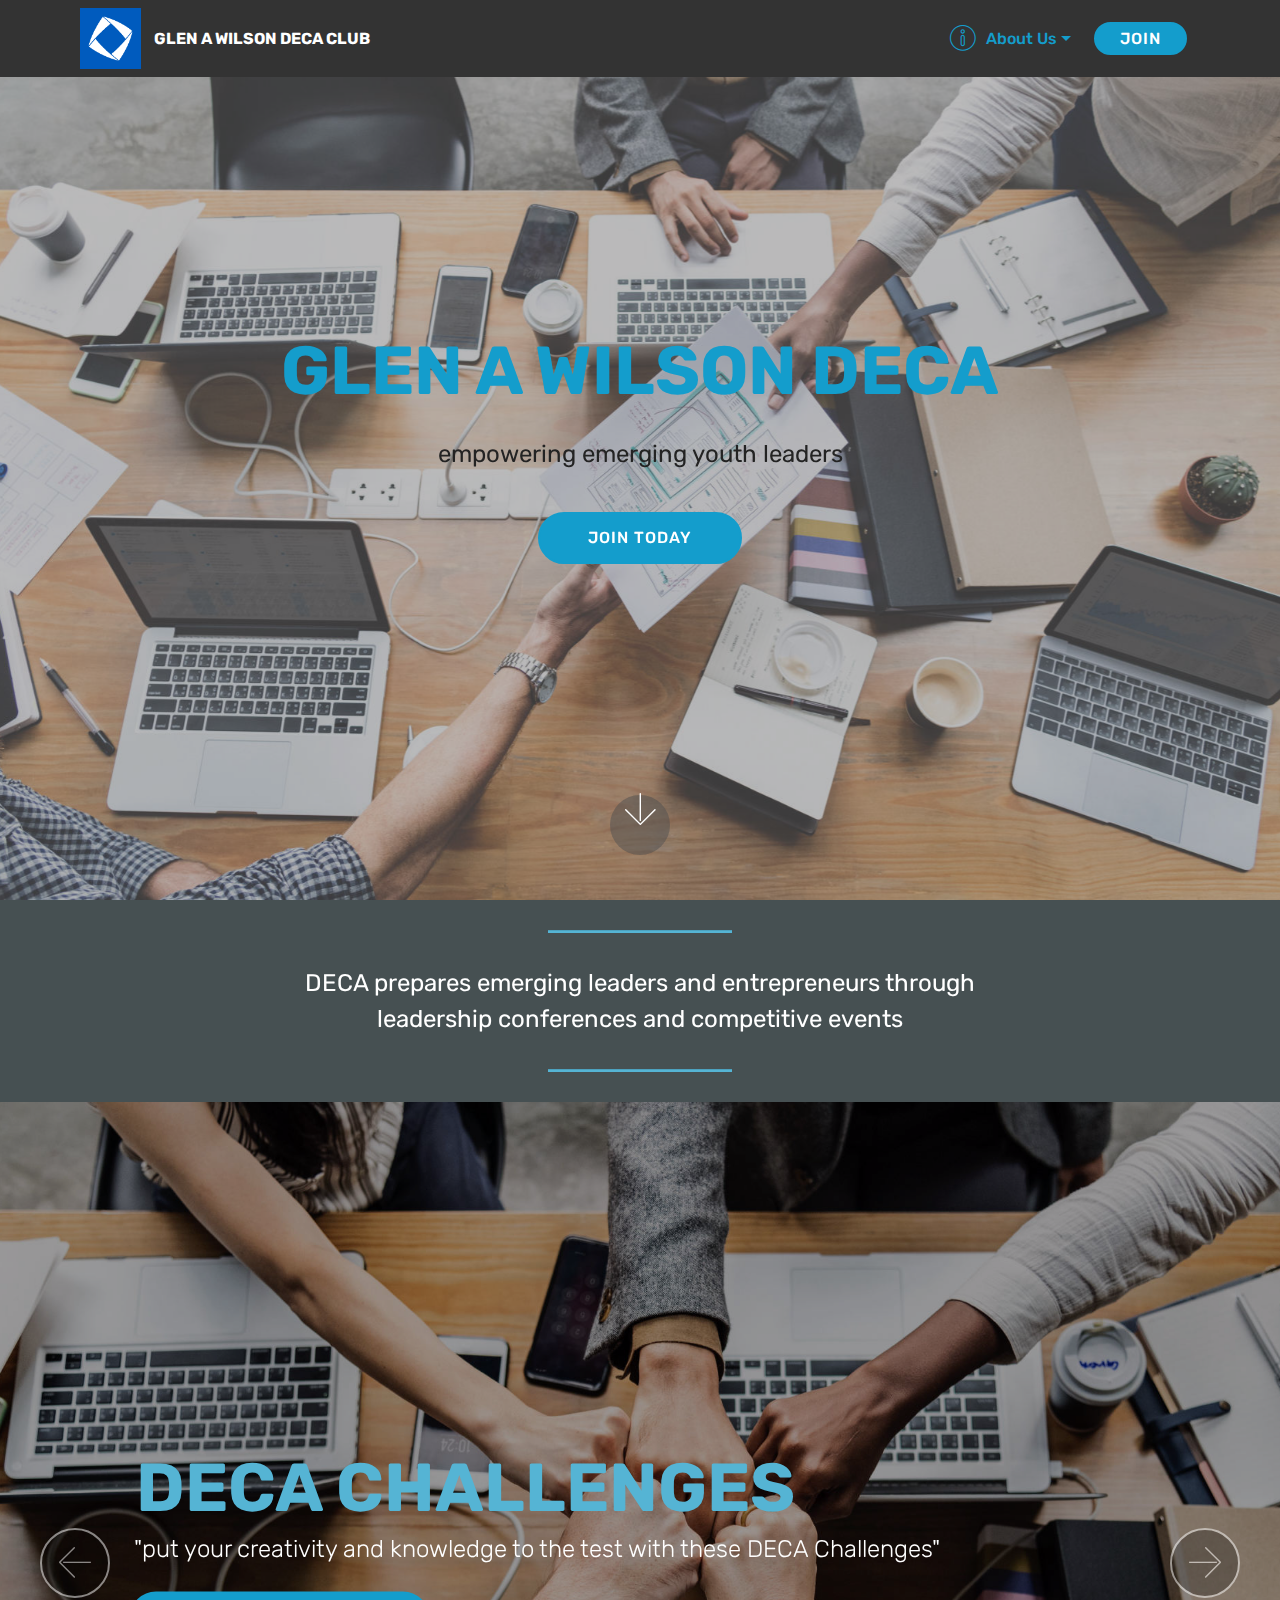
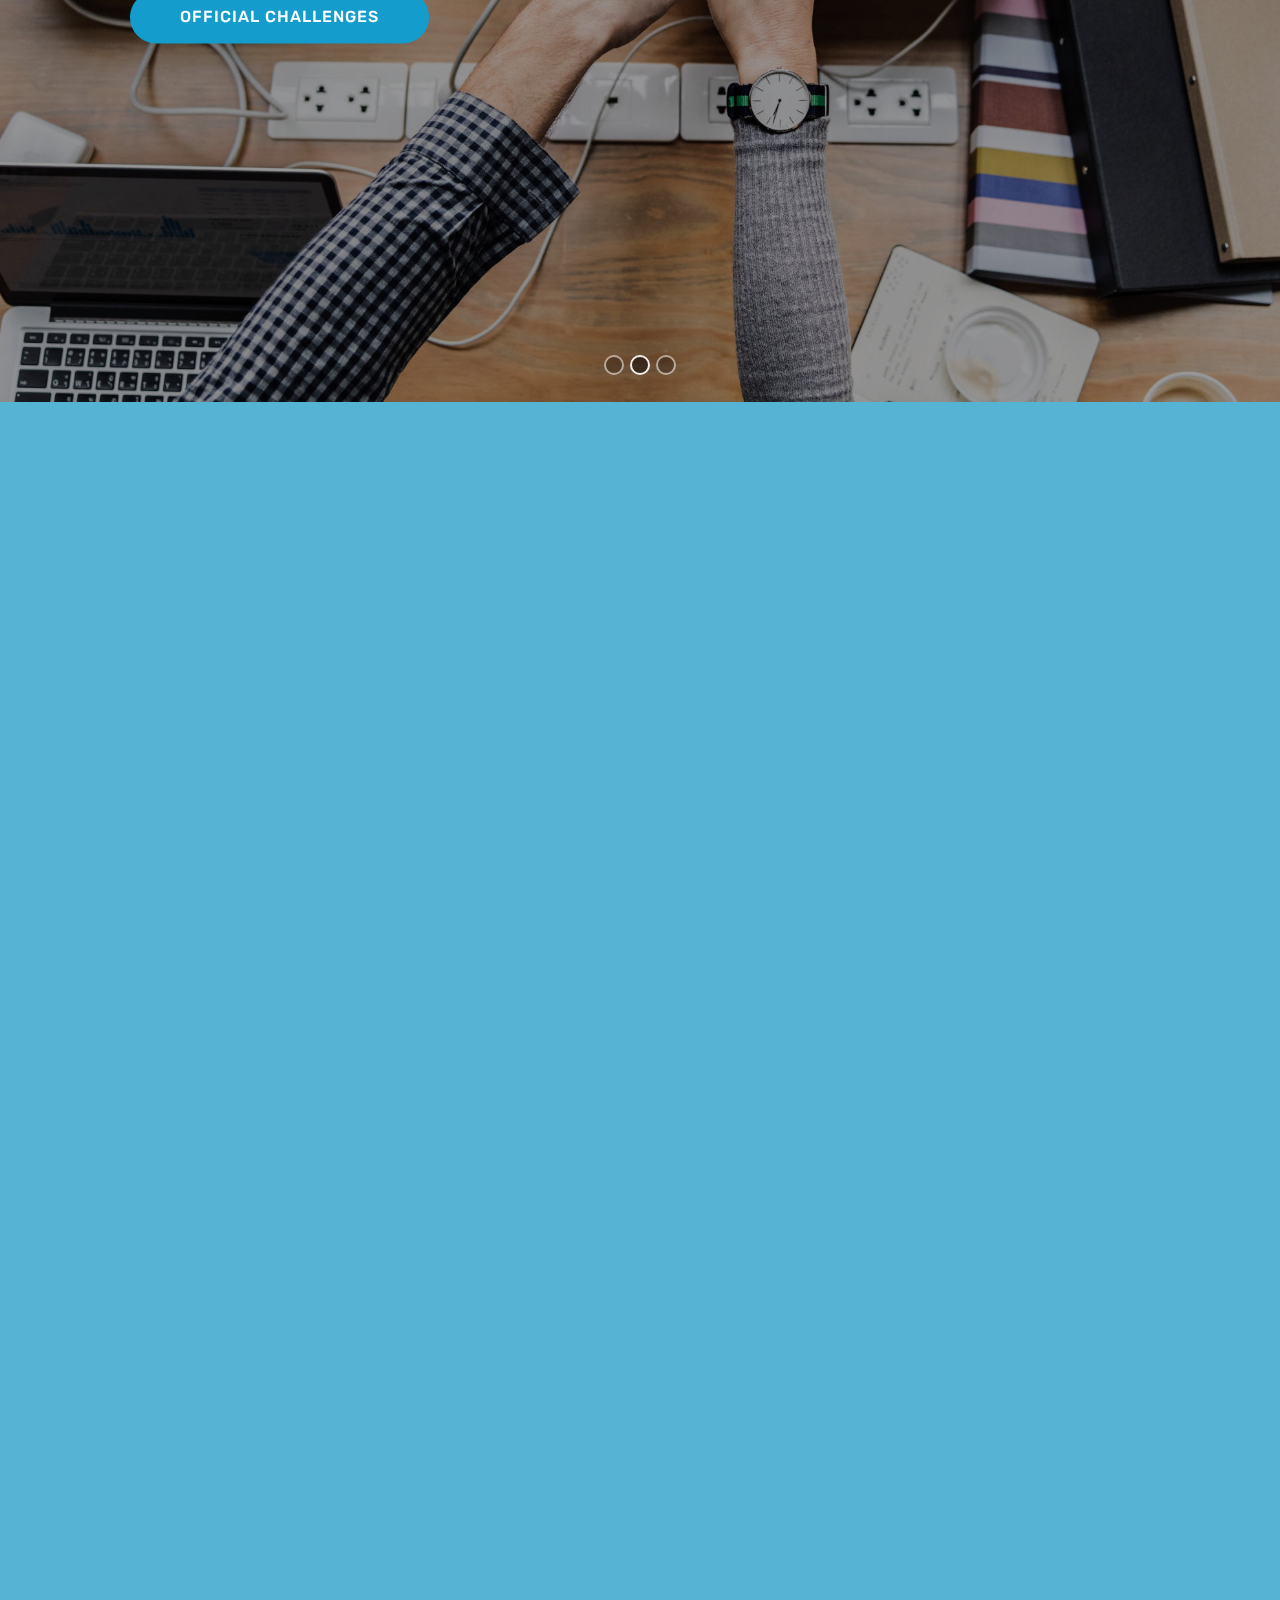
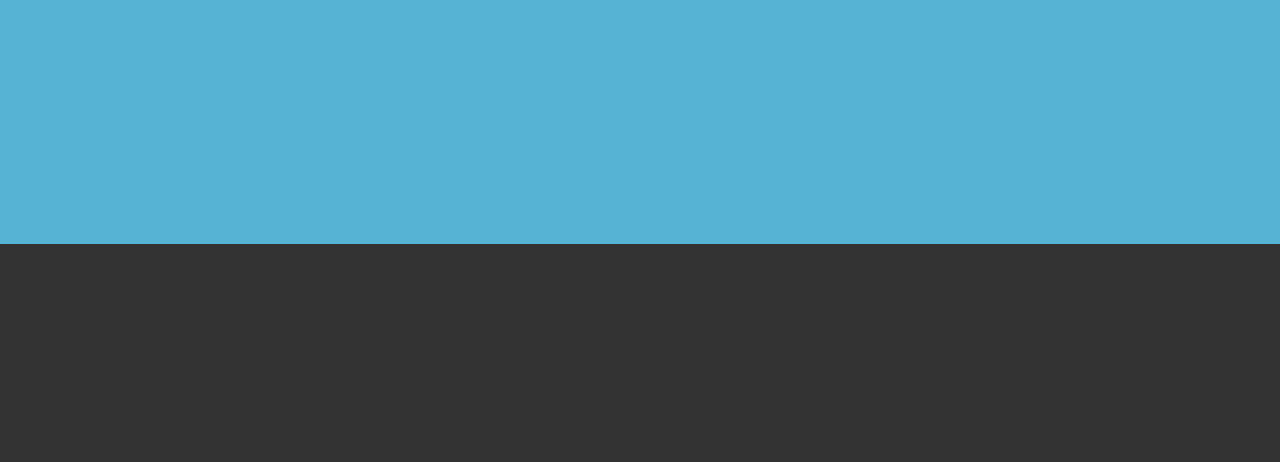
==== commit f7a7db42: "create github pages" ====
--- a/index.html
+++ b/index.html
@@ -6,7 +6,7 @@
   <meta http-equiv="X-UA-Compatible" content="IE=edge">
   <meta name="generator" content="Mobirise v4.8.2, mobirise.com">
   <meta name="viewport" content="width=device-width, initial-scale=1, minimum-scale=1">
-  <link rel="shortcut icon" href="assets/images/betalogo-122x122.png" type="image/x-icon">
+  <link rel="shortcut icon" href="assets/images/decabox-398x398.png" type="image/x-icon">
   <meta name="description" content="">
   <title>Home</title>
   <link rel="stylesheet" href="assets/web/assets/mobirise-icons/mobirise-icons.css">
@@ -41,39 +41,39 @@
             <div class="navbar-brand">
                 <span class="navbar-logo">
                     <a href="#top">
-                         <img src="assets/images/betalogo-122x122.png" alt="Mobirise" title="" style="height: 3.8rem;">
+                         <img src="assets/images/decabox-398x398.png" alt="Mobirise" title="" style="height: 3.8rem;">
                     </a>
                 </span>
-                <span class="navbar-caption-wrap"><a class="navbar-caption text-success display-4" href="https://goo.gl/forms/IhQOPrdI1iYeLdB12" target="_blank">
-                        GLEN A WILSON BETA CLUB</a></span>
+                <span class="navbar-caption-wrap"><a class="navbar-caption text-white display-4" href="https://mobirise.com">
+                        GLEN A WILSON DECA CLUB</a></span>
             </div>
         </div>
         <div class="collapse navbar-collapse" id="navbarSupportedContent">
-            <ul class="navbar-nav nav-dropdown" data-app-modern-menu="true"><li class="nav-item dropdown">
-                    <a class="nav-link link dropdown-toggle text-success display-4" href="http://google.com" data-toggle="dropdown-submenu" aria-expanded="false" target="_blank"><span class="mbri-info mbr-iconfont mbr-iconfont-btn"></span>
+            <ul class="navbar-nav nav-dropdown" data-app-modern-menu="true"><li class="nav-item dropdown open">
+                    <a class="nav-link link dropdown-toggle text-primary display-4" href="https://mobirise.com" data-toggle="dropdown-submenu" aria-expanded="true"><span class="mbri-info mbr-iconfont mbr-iconfont-btn"></span>
                         
                         About Us
-                    </a><div class="dropdown-menu"><a class="dropdown-item text-success display-4" href="page1.html#menu1-3">CONTACT<br></a><a class="dropdown-item text-success display-4" href="page2.html#info2-f">RESOURCES</a></div>
+                    </a><div class="dropdown-menu"><a class="dropdown-item text-primary display-4" href="page1.html#form1-d">CONTACT<br></a><a class="dropdown-item text-primary display-4" href="page2.html#info2-f">RESOURCES</a></div>
                 </li></ul>
-            <div class="navbar-buttons mbr-section-btn"><a class="btn btn-sm btn-success display-4" href="https://goo.gl/forms/IhQOPrdI1iYeLdB12" target="_blank">JOIN</a></div>
+            <div class="navbar-buttons mbr-section-btn"><a class="btn btn-sm btn-primary display-4" href="https://goo.gl/forms/bZvgVF3BzpiMvBJk1" target="_blank">JOIN</a></div>
         </div>
     </nav>
 </section>
 
-<section class="engine"><a href="https://mobiri.se/i">free website creation software</a></section><section class="cid-r4x2aL9mXW mbr-fullscreen mbr-parallax-background" id="header2-6">
-
-    
-
-    <div class="mbr-overlay" style="opacity: 0.3; background-color: rgb(118, 118, 118);"></div>
+<section class="engine"><a href="https://mobiri.se/v">html templates</a></section><section class="cid-r4x2aL9mXW mbr-fullscreen mbr-parallax-background" id="header2-6">
+
+    
+
+    <div class="mbr-overlay" style="opacity: 0.5; background-color: rgb(118, 118, 118);"></div>
 
     <div class="container align-center">
         <div class="row justify-content-md-center">
             <div class="mbr-white col-md-10">
                 <h1 class="mbr-section-title mbr-bold pb-3 mbr-fonts-style display-1">
-                    GLEN A WILSON BETA</h1>
+                    GLEN A WILSON DECA</h1>
                 
-                <p class="mbr-text pb-3 mbr-fonts-style display-5">promoting youth academic achievement, character, service and leadership</p>
-                <div class="mbr-section-btn"><a class="btn btn-md btn-success display-4" href="https://goo.gl/forms/IhQOPrdI1iYeLdB12" target="_blank">JOIN TODAY</a></div>
+                <p class="mbr-text pb-3 mbr-fonts-style display-5">empowering emerging youth leaders</p>
+                <div class="mbr-section-btn"><a class="btn btn-md btn-primary display-4" href="https://goo.gl/forms/4zn2MctYdWkgrIRc2" target="_blank">JOIN TODAY</a></div>
             </div>
         </div>
     </div>
@@ -91,97 +91,32 @@
     <div class="container">
         <div class="inner-container" style="width: 66%;">
             <hr class="line" style="width: 25%;">
-            <div class="section-text align-center mbr-white mbr-fonts-style display-5">NATIONAL BETA CLUB AIMS TO PROMOTE ACADEMIC ACHIEVEMENT, CHARACTER, SERVICE, AND LEADERSHIP</div>
+            <div class="section-text align-center mbr-white mbr-fonts-style display-5">DECA prepares emerging leaders and entrepreneurs through leadership conferences and competitive events</div>
             <hr class="line" style="width: 25%;">
         </div>
     </div>
 </section>
 
-<section class="carousel slide cid-r4D8AAacn7" data-interval="false" id="slider1-v">
-
-    
-
-    <div class="full-screen"><div class="mbr-slider slide carousel" data-pause="true" data-keyboard="false" data-ride="false" data-interval="false"><ol class="carousel-indicators"><li data-app-prevent-settings="" data-target="#slider1-v" data-slide-to="0"></li><li data-app-prevent-settings="" data-target="#slider1-v" class=" active" data-slide-to="1"></li><li data-app-prevent-settings="" data-target="#slider1-v" data-slide-to="2"></li></ol><div class="carousel-inner" role="listbox"><div class="carousel-item slider-fullscreen-image" data-bg-video-slide="https://www.youtube.com/watch?v=ihMY0-E4UgA"><div class="mbr-overlay"></div><div class="container container-slide"><div class="image_wrapper"><img src="assets/images/1.jpg" style="opacity: 0;"><div class="carousel-caption justify-content-center"><div class="col-10 align-center"><h2 class="mbr-fonts-style display-1">Why join BETA?</h2><p class="lead mbr-text mbr-fonts-style display-5">scholarships, conventions, leadership summits</p><div class="mbr-section-btn" buttons="0"><a class="btn btn-success display-4" href="https://www.betaclub.org/events" target="_blank">official events</a> </div></div></div></div></div></div><div class="carousel-item slider-fullscreen-image active" data-bg-video-slide="false" style="background-image: url(assets/images/ed-shelley-737268-unsplash-1-2000x1317.jpg);"><div class="container container-slide"><div class="image_wrapper"><div class="mbr-overlay" style="opacity: 0.4;"></div><img src="assets/images/ed-shelley-737268-unsplash-1-2000x1317.jpg"><div class="carousel-caption justify-content-center"><div class="col-10 align-left"><h2 class="mbr-fonts-style display-1">UPCOMING EVENTS:</h2><p class="lead mbr-text mbr-fonts-style display-5">&nbsp;<br>{ future event attendance is being discussed }<br></p></div></div></div></div></div><div class="carousel-item slider-fullscreen-image" data-bg-video-slide="false" style="background-image: url(assets/images/mbr-1920x1152.jpg);"><div class="container container-slide"><div class="image_wrapper"><div class="mbr-overlay"></div><img src="assets/images/mbr-1920x1152.jpg"><div class="carousel-caption justify-content-center"><div class="col-10 align-right"><h2 class="mbr-fonts-style display-1">FUNDRAISER</h2><p class="lead mbr-text mbr-fonts-style display-5">we have an upcoming fundraiser to be discussed in the 9/25 meeting<br></p><div class="mbr-section-btn" buttons="0"><a class="btn display-4 btn-success" href="https://mobirise.com">FOR WINDOWS</a> </div></div></div></div></div></div></div><a data-app-prevent-settings="" class="carousel-control carousel-control-prev" role="button" data-slide="prev" href="#slider1-v"><span aria-hidden="true" class="mbri-left mbr-iconfont"></span><span class="sr-only">Previous</span></a><a data-app-prevent-settings="" class="carousel-control carousel-control-next" role="button" data-slide="next" href="#slider1-v"><span aria-hidden="true" class="mbri-right mbr-iconfont"></span><span class="sr-only">Next</span></a></div></div>
-
-</section>
-
-<section class="counters1 counters cid-r4D0KkIGXt" id="counters1-t">
-
-    
-
-    
-
-    <div class="container">
-        <h2 class="mbr-section-title pb-3 align-center mbr-fonts-style display-2">Scholarships</h2>
-        <h3 class="mbr-section-subtitle mbr-fonts-style display-5"><em>over $6 million since 1991</em></h3>
-
-        <div class="container pt-4 mt-2">
-            <div class="media-container-row">
-                <div class="card p-3 align-center col-12 col-md-6 col-lg-4">
-                    <div class="panel-item p-3">
-                        <div class="card-img pb-3">
-                            <span class="mbr-iconfont mbri-cash" style="color: rgb(247, 237, 74);"></span>
-                        </div>
-
-                        <div class="card-text">
-                            <h3 class="count pt-3 pb-3 mbr-fonts-style display-2">
-                                  $300,000+</h3>
-                            <h4 class="mbr-content-title mbr-bold mbr-fonts-style display-7">
-                                in scholarships awarded</h4>
-                            
-                        </div>
-                    </div>
-                </div>
-
-
-                <div class="card p-3 align-center col-12 col-md-6 col-lg-4">
-                    <div class="panel-item p-3">
-                        <div class="card-img pb-3">
-                            <span class="mbr-iconfont mbri-smile-face" style="color: rgb(247, 237, 74);"></span>
-                        </div>
-                        <div class="card-text">
-                            <h3 class="count pt-3 pb-3 mbr-fonts-style display-2">
-                                  250+</h3>
-                            <h4 class="mbr-content-title mbr-bold mbr-fonts-style display-7">
-                                scholarships awarded</h4>
-                            
-                        </div>
-                    </div>
-                </div>
-
-                <div class="card p-3 align-center col-12 col-md-6 col-lg-4">
-                    <div class="panel-item p-3">
-                        <div class="card-img pb-3">
-                            <span class="mbr-iconfont mbri-cash" style="color: rgb(247, 237, 74);"></span>
-                        </div>
-                        <div class="card-text">
-                            <h3 class="count pt-3 pb-3 mbr-fonts-style display-2">$1-15,000</h3>
-                            <h4 class="mbr-content-title mbr-bold mbr-fonts-style display-7">
-                                each scholarship</h4>
-                            
-                        </div>
-                    </div>
-                </div>
-
-
-                
-            </div>
-        </div>
-   </div>
-</section>
-
-<section class="features16 cid-r4DdjZt91v" id="features16-w">
+<section class="carousel slide cid-r4xcgXrJaj" data-interval="false" id="slider1-b">
+
+    
+
+    <div class="full-screen"><div class="mbr-slider slide carousel" data-pause="true" data-keyboard="false" data-ride="false" data-interval="false"><ol class="carousel-indicators"><li data-app-prevent-settings="" data-target="#slider1-b" data-slide-to="0"></li><li data-app-prevent-settings="" data-target="#slider1-b" class=" active" data-slide-to="1"></li><li data-app-prevent-settings="" data-target="#slider1-b" data-slide-to="2"></li></ol><div class="carousel-inner" role="listbox"><div class="carousel-item slider-fullscreen-image" data-bg-video-slide="false" style="background-image: url(assets/images/2018-19-choosing-a-deca-event-1-2000x1545.png);"><div class="container container-slide"><div class="image_wrapper"><div class="mbr-overlay" style="opacity: 0.4;"></div><img src="assets/images/2018-19-choosing-a-deca-event-1-2000x1545.png"><div class="carousel-caption justify-content-center"><div class="col-10 align-left"><h2 class="mbr-fonts-style display-1"><strong>&nbsp;OVER 58 EVENTS IN 5&nbsp;CAREER PATHS</strong></h2><p class="lead mbr-text mbr-fonts-style display-5">&nbsp; BUSINESS MANAGEMENT + ADMINISTRATION<br>&nbsp; ENTREPRENEURSHIP<br>&nbsp; MARKETING<br>&nbsp; FINANCE<br>&nbsp; HOSPITALITY + TOURISM<br>&nbsp; PERSONAL FINANCIAL LITERACY</p><div class="mbr-section-btn" buttons="0"> <a class="btn  display-4 btn-primary" href="https://www.deca.org/high-school-programs/high-school-competitive-events/" target="_blank">OFFICIAL LIST</a></div></div></div></div></div></div><div class="carousel-item slider-fullscreen-image active" data-bg-video-slide="false" style="background-image: url(assets/images/rawpixel-659474-unsplash-2000x1308.jpg);"><div class="container container-slide"><div class="image_wrapper"><div class="mbr-overlay" style="opacity: 0.4;"></div><img src="assets/images/rawpixel-659474-unsplash-2000x1308.jpg"><div class="carousel-caption justify-content-center"><div class="col-10 align-left"><h2 class="mbr-fonts-style display-1"><strong>&nbsp;DECA CHALLENGES</strong></h2><p class="lead mbr-text mbr-fonts-style display-5">&nbsp; "put your creativity and knowledge to the test with these DECA Challenges"</p><div class="mbr-section-btn" buttons="0"><a class="btn btn-primary display-4" href="https://www.deca.org/high-school-programs/high-school-video-challenges/" target="_blank">OFFICIAL CHALLENGES</a> </div></div></div></div></div></div><div class="carousel-item slider-fullscreen-image" data-bg-video-slide="false" style="background-image: url(assets/images/ed-shelley-737268-unsplash-2000x1317.jpg);"><div class="container container-slide"><div class="image_wrapper"><div class="mbr-overlay" style="background-color: rgb(36, 36, 36);"></div><img src="assets/images/ed-shelley-737268-unsplash-2000x1317.jpg"><div class="carousel-caption justify-content-center"><div class="col-10 align-left"><h2 class="mbr-fonts-style display-1"><strong>&nbsp;CONFERENCES</strong></h2><p class="lead mbr-text mbr-fonts-style display-5"><br>&nbsp; UPCOMING:<br>&nbsp; Western Region Leadership Conference<br>&nbsp; November 15-17</p><div class="mbr-section-btn" buttons="0">    <a class="btn display-4 btn-primary" href="http://californiadeca.org/conferences/western-region-conference.php" target="_blank">OFFICIAL INFO<br></a>    </div></div></div></div></div></div></div><a data-app-prevent-settings="" class="carousel-control carousel-control-prev" role="button" data-slide="prev" href="#slider1-b"><span aria-hidden="true" class="mbri-left mbr-iconfont"></span><span class="sr-only">Previous</span></a><a data-app-prevent-settings="" class="carousel-control carousel-control-next" role="button" data-slide="next" href="#slider1-b"><span aria-hidden="true" class="mbri-right mbr-iconfont"></span><span class="sr-only">Next</span></a></div></div>
+
+</section>
+
+<section class="features16 cid-r4x36LkWPY" id="features16-7">
     
     
     
     <div class="container align-center">
-        <h2 class="pb-3 mbr-fonts-style mbr-section-title display-2">18-19 PRESIDENTIAL CABINET</h2>
-        <h3 class="pb-5 mbr-section-subtitle mbr-fonts-style mbr-light display-5">exemplifying and promoting core values of youth leadership</h3>
+        <h2 class="pb-3 mbr-fonts-style mbr-section-title display-2">18-19 Cabinet Presidents</h2>
+        <h3 class="pb-5 mbr-section-subtitle mbr-fonts-style mbr-light display-5">committed to improvement and innovation</h3>
         <div class="row media-row">
             
         <div class="team-item col-lg-3 col-md-6">
                 <div class="item-image">
-                    <img src="assets/images/tempimage-500x745.png" alt="" title="">
+                    <img src="assets/images/stock-500x745.jpg" alt="" title="">
                 </div>
                 <div class="item-caption py-3">
                     <div class="item-name px-2">
@@ -189,20 +124,20 @@
                            Ricky Deng</p>
                     </div>
                     <div class="item-role px-2">
-                        <p>Vice President</p>
-                    </div>
-                    <div class="item-social pt-2">
-                        <a href="https://twitter.com/mobirise" target="_blank">
-                            <span class="p-1 socicon-twitter socicon mbr-iconfont mbr-iconfont-social"></span>
-                        </a>
-                        <a href="https://www.facebook.com/pages/Mobirise/1616226671953247" target="_blank">
-                            <span class="p-1 socicon-facebook socicon mbr-iconfont mbr-iconfont-social"></span>
-                        </a>
-                        <a href="https://plus.google.com/u/0/+Mobirise" target="_blank">
-                            <span class="p-1 socicon-googleplus socicon mbr-iconfont mbr-iconfont-social"></span>
-                        </a>
-                        <a href="https://www.linkedin.com/in/mobirise" target="_blank">
-                            <span class="p-1 socicon-linkedin socicon mbr-iconfont mbr-iconfont-social"></span>
+                        <p>President</p>
+                    </div>
+                    <div class="item-social pt-2">
+                        <a href="https://twitter.com/mobirise" target="_blank">
+                            <span class="p-1 socicon-twitter socicon mbr-iconfont mbr-iconfont-social"></span>
+                        </a>
+                        <a href="https://www.facebook.com/pages/Mobirise/1616226671953247" target="_blank">
+                            <span class="p-1 socicon-facebook socicon mbr-iconfont mbr-iconfont-social"></span>
+                        </a>
+                        <a href="https://plus.google.com/u/0/+Mobirise" target="_blank">
+                            <span class="p-1 socicon-googleplus socicon mbr-iconfont mbr-iconfont-social"></span>
+                        </a>
+                        <a href="https://www.linkedin.com/in/mobirise" target="_blank">
+                            <span class="p-1 mbr-iconfont mbr-iconfont-social socicon-instagram socicon"></span>
                         </a>
                         <a href="https://www.instagram.com/mobirise/" target="_blank">
                             
@@ -214,11 +149,11 @@
                 </div>
             </div><div class="team-item col-lg-3 col-md-6">
                 <div class="item-image">
-                    <img src="assets/images/mmexport1537852532933-500x745.jpg" alt="" title="">
-                </div>
-                <div class="item-caption py-3">
-                    <div class="item-name px-2">
-                        <p class="mbr-fonts-style display-5">Nick Zhang</p>
+                    <img src="assets/images/42363937-2637021739856991-57432998466813952-n-1-500x745.jpg" alt="" title="">
+                </div>
+                <div class="item-caption py-3">
+                    <div class="item-name px-2">
+                        <p class="mbr-fonts-style display-5">Victor Ye</p>
                     </div>
                     <div class="item-role px-2">
                         <p>President</p>
@@ -234,40 +169,7 @@
                             <span class="p-1 socicon-googleplus socicon mbr-iconfont mbr-iconfont-social"></span>
                         </a>
                         <a href="https://www.linkedin.com/in/mobirise" target="_blank">
-                            <span class="p-1 socicon-linkedin socicon mbr-iconfont mbr-iconfont-social"></span>
-                        </a>
-                        <a href="https://www.instagram.com/mobirise/" target="_blank">
-                            
-                        </a>
-                        <a href="https://www.youtube.com/channel/UCt_tncVAetpK5JeM8L-8jyw" target="_blank">    
-                            
-                        </a>
-                    </div>
-                </div>
-            </div><div class="team-item col-lg-3 col-md-6">
-                <div class="item-image">
-                    <img src="assets/images/42363937-2637021739856991-57432998466813952-n-2-500x745.jpg" alt="" title="">
-                </div>
-                <div class="item-caption py-3">
-                    <div class="item-name px-2">
-                        <p class="mbr-fonts-style display-5">
-                           Victor Ye</p>
-                    </div>
-                    <div class="item-role px-2">
-                        <p>Vice President</p>
-                    </div>
-                    <div class="item-social pt-2">
-                        <a href="https://twitter.com/mobirise" target="_blank">
-                            <span class="p-1 socicon-twitter socicon mbr-iconfont mbr-iconfont-social"></span>
-                        </a>
-                        <a href="https://www.facebook.com/pages/Mobirise/1616226671953247" target="_blank">
-                            <span class="p-1 socicon-facebook socicon mbr-iconfont mbr-iconfont-social"></span>
-                        </a>
-                        <a href="https://plus.google.com/u/0/+Mobirise" target="_blank">
-                            <span class="p-1 socicon-googleplus socicon mbr-iconfont mbr-iconfont-social"></span>
-                        </a>
-                        <a href="https://www.linkedin.com/in/mobirise" target="_blank">
-                            <span class="p-1 socicon-linkedin socicon mbr-iconfont mbr-iconfont-social"></span>
+                            <span class="p-1 mbr-iconfont mbr-iconfont-social socicon-instagram socicon"></span>
                         </a>
                         <a href="https://www.instagram.com/mobirise/" target="_blank">
                             
@@ -281,26 +183,27 @@
     </div>
 </section>
 
-<section class="features16 cid-r4De2xn89h" id="features16-x">
+<section class="features16 cid-r4Dpct339i" id="features16-t">
     
     
     
     <div class="container align-center">
         <h2 class="pb-3 mbr-fonts-style mbr-section-title display-2">
-            18-19 MANAGERIAL CABINET</h2>
-        
+            18-19 Cabinet Vice Presidents</h2>
+        <h3 class="pb-5 mbr-section-subtitle mbr-fonts-style mbr-light display-5">meticulous management of finances, operations, and maintenance</h3>
         <div class="row media-row">
             
         <div class="team-item col-lg-3 col-md-6">
                 <div class="item-image">
-                    <img src="assets/images/tempimage-500x745.png" alt="" title="">
-                </div>
-                <div class="item-caption py-3">
-                    <div class="item-name px-2">
-                        <p class="mbr-fonts-style display-5">Kitty Gao</p>
-                    </div>
-                    <div class="item-role px-2">
-                        <p>Event Coordinator</p>
+                    <img src="assets/images/mmexport1537852532933-500x745.jpg" alt="" title="">
+                </div>
+                <div class="item-caption py-3">
+                    <div class="item-name px-2">
+                        <p class="mbr-fonts-style display-5">
+                           Nick Zhang</p>
+                    </div>
+                    <div class="item-role px-2">
+                        <p>Finances</p>
                     </div>
                     <div class="item-social pt-2">
                         <a href="https://twitter.com/mobirise" target="_blank">
@@ -325,14 +228,15 @@
                 </div>
             </div><div class="team-item col-lg-3 col-md-6">
                 <div class="item-image">
-                    <img src="assets/images/tempimage-500x745.png" alt="" title="">
-                </div>
-                <div class="item-caption py-3">
-                    <div class="item-name px-2">
-                        <p class="mbr-fonts-style display-5">Yuxun Lin</p>
-                    </div>
-                    <div class="item-role px-2">
-                        <p>Treasurer</p>
+                    <img src="assets/images/stock-500x745.jpg" alt="" title="">
+                </div>
+                <div class="item-caption py-3">
+                    <div class="item-name px-2">
+                        <p class="mbr-fonts-style display-5">
+                           Sara Ketabi</p>
+                    </div>
+                    <div class="item-role px-2">
+                        <p>Operations</p>
                     </div>
                     <div class="item-social pt-2">
                         <a href="https://twitter.com/mobirise" target="_blank">
@@ -357,15 +261,15 @@
                 </div>
             </div><div class="team-item col-lg-3 col-md-6">
                 <div class="item-image">
-                    <img src="assets/images/tempimage-500x745.png" alt="" title="">
+                    <img src="assets/images/stock-500x745.jpg" alt="" title="">
                 </div>
                 <div class="item-caption py-3">
                     <div class="item-name px-2">
                         <p class="mbr-fonts-style display-5">
-                           Shuying Li</p>
-                    </div>
-                    <div class="item-role px-2">
-                        <p>Publicity<br></p>
+                           Casey Chang</p>
+                    </div>
+                    <div class="item-role px-2">
+                        <p>Maintenance</p>
                     </div>
                     <div class="item-social pt-2">
                         <a href="https://twitter.com/mobirise" target="_blank">
@@ -401,10 +305,10 @@
         <div class="row justify-content-center content-row">
             <div class="media-container-column title col-12 col-lg-7 col-md-6">
                 <h3 class="mbr-section-subtitle align-left mbr-light pb-3 mbr-fonts-style display-5">mobirise website made by</h3>
-                <h2 class="align-left mbr-bold mbr-fonts-style display-2"><p>Vice President Ricky Deng</p></h2>
+                <h2 class="align-left mbr-bold mbr-fonts-style display-2"><p>President Ricky Deng</p></h2>
             </div>
             <div class="media-container-column col-12 col-lg-3 col-md-4">
-                <div class="mbr-section-btn align-right py-4"><a class="btn btn-success display-4" href="mailto:arctusfalcon@gmail.com">contact</a></div>
+                <div class="mbr-section-btn align-right py-4"><a class="btn btn-primary display-4" href="mailto:arctusfalcon@gmail.com">contact</a></div>
             </div>
         </div>
     </div>
--- a/assets/mobirise/css/mbr-additional.css
+++ b/assets/mobirise/css/mbr-additional.css
@@ -1754,31 +1754,30 @@
   color: #c1c1c1 !important;
 }
 .cid-r4x2aL9mXW {
-  background-image: url("../../../assets/images/buildings-1350x900.jpg");
+  background-image: url("../../../assets/images/rawpixel-678089-unsplash-2000x1166.jpg");
 }
 .cid-r4x2aL9mXW H1 {
   text-align: center;
-  color: #f7ed4a;
+  color: #149dcc;
 }
 .cid-r4x2aL9mXW .mbr-text,
 .cid-r4x2aL9mXW .mbr-section-btn {
-  color: #f7ed4a;
+  color: #232323;
 }
 .cid-r4xb5RXDFA {
   padding-top: 30px;
   padding-bottom: 30px;
-  background-color: #f7ed4a;
+  background-color: #465052;
 }
 .cid-r4xb5RXDFA .line {
-  background-color: #232323;
-  color: #232323;
+  background-color: #55b4d4;
+  color: #55b4d4;
   align: center;
   height: 2px;
   margin: 0 auto;
 }
 .cid-r4xb5RXDFA .section-text {
   padding: 2rem 0;
-  color: #232323;
 }
 .cid-r4xb5RXDFA .inner-container {
   margin: 0 auto;
@@ -1788,44 +1787,44 @@
     width: 100% !important;
   }
 }
-.cid-r4D8AAacn7 .modal-body .close {
+.cid-r4xcgXrJaj .modal-body .close {
   background: #1b1b1b;
 }
-.cid-r4D8AAacn7 .modal-body .close span {
+.cid-r4xcgXrJaj .modal-body .close span {
   font-style: normal;
 }
-.cid-r4D8AAacn7 .carousel-inner > .active,
-.cid-r4D8AAacn7 .carousel-inner > .next,
-.cid-r4D8AAacn7 .carousel-inner > .prev {
+.cid-r4xcgXrJaj .carousel-inner > .active,
+.cid-r4xcgXrJaj .carousel-inner > .next,
+.cid-r4xcgXrJaj .carousel-inner > .prev {
   display: table;
 }
-.cid-r4D8AAacn7 .carousel-control .icon-next,
-.cid-r4D8AAacn7 .carousel-control .icon-prev {
+.cid-r4xcgXrJaj .carousel-control .icon-next,
+.cid-r4xcgXrJaj .carousel-control .icon-prev {
   margin-top: -18px;
   font-size: 40px;
   line-height: 27px;
 }
-.cid-r4D8AAacn7 .carousel-control:hover {
+.cid-r4xcgXrJaj .carousel-control:hover {
   background: #1b1b1b;
   color: #fff;
   opacity: 1;
 }
 @media (max-width: 767px) {
-  .cid-r4D8AAacn7 .container .carousel-control {
+  .cid-r4xcgXrJaj .container .carousel-control {
     margin-bottom: 0;
   }
 }
-.cid-r4D8AAacn7 .boxed-slider {
+.cid-r4xcgXrJaj .boxed-slider {
   position: relative;
   padding: 93px 0;
 }
-.cid-r4D8AAacn7 .boxed-slider > div {
+.cid-r4xcgXrJaj .boxed-slider > div {
   position: relative;
 }
-.cid-r4D8AAacn7 .container img {
+.cid-r4xcgXrJaj .container img {
   width: 100%;
 }
-.cid-r4D8AAacn7 .container img + .row {
+.cid-r4xcgXrJaj .container img + .row {
   position: absolute;
   top: 50%;
   left: 0;
@@ -1835,17 +1834,17 @@
   transform: translateY(-50%);
   z-index: 2;
 }
-.cid-r4D8AAacn7 .mbr-section {
+.cid-r4xcgXrJaj .mbr-section {
   padding: 0;
   background-attachment: scroll;
 }
-.cid-r4D8AAacn7 .mbr-table-cell {
+.cid-r4xcgXrJaj .mbr-table-cell {
   padding: 0;
 }
-.cid-r4D8AAacn7 .container .carousel-indicators {
+.cid-r4xcgXrJaj .container .carousel-indicators {
   margin-bottom: 3px;
 }
-.cid-r4D8AAacn7 .carousel-caption {
+.cid-r4xcgXrJaj .carousel-caption {
   top: 50%;
   right: 0;
   bottom: auto;
@@ -1855,15 +1854,15 @@
   -webkit-transform: translateY(-50%);
   transform: translateY(-50%);
 }
-.cid-r4D8AAacn7 .mbr-overlay {
+.cid-r4xcgXrJaj .mbr-overlay {
   z-index: 1;
 }
-.cid-r4D8AAacn7 .container-slide.container {
+.cid-r4xcgXrJaj .container-slide.container {
   min-width: 100%;
   min-height: 100vh;
   padding: 0;
 }
-.cid-r4D8AAacn7 .carousel-item {
+.cid-r4xcgXrJaj .carousel-item {
   background-position: 50% 50%;
   background-repeat: no-repeat;
   background-size: cover;
@@ -1876,26 +1875,26 @@
   perspective: 1000px;
 }
 @media (max-width: 576px) {
-  .cid-r4D8AAacn7 .carousel-item .container {
+  .cid-r4xcgXrJaj .carousel-item .container {
     width: 100%;
   }
 }
-.cid-r4D8AAacn7 .carousel-item-next.carousel-item-left,
-.cid-r4D8AAacn7 .carousel-item-prev.carousel-item-right {
+.cid-r4xcgXrJaj .carousel-item-next.carousel-item-left,
+.cid-r4xcgXrJaj .carousel-item-prev.carousel-item-right {
   -webkit-transform: translate3d(0, 0, 0);
   transform: translate3d(0, 0, 0);
 }
-.cid-r4D8AAacn7 .active.carousel-item-right,
-.cid-r4D8AAacn7 .carousel-item-next {
+.cid-r4xcgXrJaj .active.carousel-item-right,
+.cid-r4xcgXrJaj .carousel-item-next {
   -webkit-transform: translate3d(100%, 0, 0);
   transform: translate3d(100%, 0, 0);
 }
-.cid-r4D8AAacn7 .active.carousel-item-left,
-.cid-r4D8AAacn7 .carousel-item-prev {
+.cid-r4xcgXrJaj .active.carousel-item-left,
+.cid-r4xcgXrJaj .carousel-item-prev {
   -webkit-transform: translate3d(-100%, 0, 0);
   transform: translate3d(-100%, 0, 0);
 }
-.cid-r4D8AAacn7 .mbr-slider .carousel-control {
+.cid-r4xcgXrJaj .mbr-slider .carousel-control {
   top: 50%;
   width: 70px;
   height: 70px;
@@ -1906,29 +1905,29 @@
   border-radius: 50%;
   transition: all .3s;
 }
-.cid-r4D8AAacn7 .mbr-slider .carousel-control.carousel-control-prev {
+.cid-r4xcgXrJaj .mbr-slider .carousel-control.carousel-control-prev {
   left: 0;
   margin-left: 2.5rem;
 }
-.cid-r4D8AAacn7 .mbr-slider .carousel-control.carousel-control-next {
+.cid-r4xcgXrJaj .mbr-slider .carousel-control.carousel-control-next {
   right: 0;
   margin-right: 2.5rem;
 }
-.cid-r4D8AAacn7 .mbr-slider .carousel-control .mbr-iconfont {
+.cid-r4xcgXrJaj .mbr-slider .carousel-control .mbr-iconfont {
   font-size: 2rem;
 }
 @media (max-width: 767px) {
-  .cid-r4D8AAacn7 .mbr-slider .carousel-control {
+  .cid-r4xcgXrJaj .mbr-slider .carousel-control {
     top: auto;
     bottom: 1rem;
   }
 }
-.cid-r4D8AAacn7 .mbr-slider .carousel-indicators {
+.cid-r4xcgXrJaj .mbr-slider .carousel-indicators {
   position: absolute;
   bottom: 0;
   margin-bottom: 1.5rem !important;
 }
-.cid-r4D8AAacn7 .mbr-slider .carousel-indicators li {
+.cid-r4xcgXrJaj .mbr-slider .carousel-indicators li {
   max-width: 20px;
   width: 20px;
   height: 20px;
@@ -1940,15 +1939,15 @@
   opacity: .5;
   transition: all .3s;
 }
-.cid-r4D8AAacn7 .mbr-slider .carousel-indicators li.active,
-.cid-r4D8AAacn7 .mbr-slider .carousel-indicators li:hover {
+.cid-r4xcgXrJaj .mbr-slider .carousel-indicators li.active,
+.cid-r4xcgXrJaj .mbr-slider .carousel-indicators li:hover {
   opacity: .9;
 }
-.cid-r4D8AAacn7 .mbr-slider .carousel-indicators li::after,
-.cid-r4D8AAacn7 .mbr-slider .carousel-indicators li::before {
+.cid-r4xcgXrJaj .mbr-slider .carousel-indicators li::after,
+.cid-r4xcgXrJaj .mbr-slider .carousel-indicators li::before {
   content: none;
 }
-.cid-r4D8AAacn7 .mbr-slider .carousel-indicators.ie-fix {
+.cid-r4xcgXrJaj .mbr-slider .carousel-indicators.ie-fix {
   left: 50%;
   display: block;
   width: 60%;
@@ -1956,14 +1955,14 @@
   text-align: center;
 }
 @media (max-width: 576px) {
-  .cid-r4D8AAacn7 .mbr-slider .carousel-indicators {
+  .cid-r4xcgXrJaj .mbr-slider .carousel-indicators {
     display: none !important;
   }
 }
-.cid-r4D8AAacn7 .mbr-slider > .container img {
+.cid-r4xcgXrJaj .mbr-slider > .container img {
   width: 100%;
 }
-.cid-r4D8AAacn7 .mbr-slider > .container img + .row {
+.cid-r4xcgXrJaj .mbr-slider > .container img + .row {
   position: absolute;
   top: 50%;
   right: 0;
@@ -1973,165 +1972,145 @@
   -webkit-transform: translateY(-50%);
   transform: translateY(-50%);
 }
-.cid-r4D8AAacn7 .mbr-slider > .container .carousel-indicators {
+.cid-r4xcgXrJaj .mbr-slider > .container .carousel-indicators {
   margin-bottom: 3px;
 }
 @media (max-width: 576px) {
-  .cid-r4D8AAacn7 .mbr-slider > .container .carousel-control {
+  .cid-r4xcgXrJaj .mbr-slider > .container .carousel-control {
     margin-bottom: 0;
   }
 }
-.cid-r4D8AAacn7 .mbr-slider .mbr-section {
+.cid-r4xcgXrJaj .mbr-slider .mbr-section {
   padding: 0;
   background-attachment: scroll;
 }
-.cid-r4D8AAacn7 .mbr-slider .mbr-table-cell {
+.cid-r4xcgXrJaj .mbr-slider .mbr-table-cell {
   padding: 0;
 }
-.cid-r4D8AAacn7 .carousel-item .container.container-slide {
+.cid-r4xcgXrJaj .carousel-item .container.container-slide {
   position: initial;
   width: auto;
   min-height: 0;
 }
-.cid-r4D8AAacn7 .full-screen .slider-fullscreen-image {
+.cid-r4xcgXrJaj .full-screen .slider-fullscreen-image {
   min-height: 100vh;
   background-repeat: no-repeat;
   background-position: 50% 50%;
   background-size: cover;
 }
-.cid-r4D8AAacn7 .full-screen .slider-fullscreen-image.active {
+.cid-r4xcgXrJaj .full-screen .slider-fullscreen-image.active {
   display: -o-flex;
 }
-.cid-r4D8AAacn7 .full-screen .container {
+.cid-r4xcgXrJaj .full-screen .container {
   width: auto;
   padding-right: 0;
   padding-left: 0;
 }
-.cid-r4D8AAacn7 .full-screen .carousel-item .container.container-slide {
+.cid-r4xcgXrJaj .full-screen .carousel-item .container.container-slide {
   width: 100%;
   min-height: 100vh;
   padding: 0;
 }
-.cid-r4D8AAacn7 .full-screen .carousel-item .container.container-slide img {
+.cid-r4xcgXrJaj .full-screen .carousel-item .container.container-slide img {
   display: none;
 }
-.cid-r4D8AAacn7 .mbr-background-video-preview {
+.cid-r4xcgXrJaj .mbr-background-video-preview {
   position: absolute;
   top: 0;
   right: 0;
   bottom: 0;
   left: 0;
 }
-.cid-r4D8AAacn7 .mbr-overlay ~ .container-slide {
+.cid-r4xcgXrJaj .mbr-overlay ~ .container-slide {
   z-index: auto;
 }
-.cid-r4D8AAacn7 H2 {
-  color: #f7ed4a;
-}
-.cid-r4D8AAacn7 P {
-  color: #f7ed4a;
-}
-.cid-r4D0KkIGXt {
-  padding-top: 90px;
-  padding-bottom: 90px;
-  background-color: #232323;
-}
-.cid-r4D0KkIGXt h3 {
-  text-align: center;
-}
-.cid-r4D0KkIGXt .mbr-section-subtitle {
+.cid-r4xcgXrJaj H2 {
+  color: #55b4d4;
+  text-align: left;
+}
+.cid-r4xcgXrJaj B {
+  color: #55b4d4;
+}
+.cid-r4xcgXrJaj P {
+  text-align: left;
   color: #ffffff;
-  font-weight: 300;
-}
-.cid-r4D0KkIGXt .mbr-content-text {
-  color: #767676;
-}
-.cid-r4D0KkIGXt .panel-item {
-  background: #ffffff;
-}
-.cid-r4D0KkIGXt .card {
-  word-wrap: break-word;
-}
-.cid-r4D0KkIGXt .mbr-iconfont {
-  font-size: 80px;
-  color: #149dcc;
-}
-.cid-r4D0KkIGXt .mbr-section-title {
-  color: #f7ed4a;
-}
-.cid-r4DdjZt91v {
-  padding-top: 90px;
+}
+.cid-r4xcgXrJaj I {
+  color: #55b4d4;
+}
+.cid-r4x36LkWPY {
+  padding-top: 30px;
   padding-bottom: 0px;
-  background-color: #f9f295;
-}
-.cid-r4DdjZt91v .mbr-section-subtitle {
-  color: #767676;
-}
-.cid-r4DdjZt91v .media-row {
+  background-color: #55b4d4;
+}
+.cid-r4x36LkWPY .mbr-section-subtitle {
+  color: #ffffff;
+}
+.cid-r4x36LkWPY .media-row {
   display: flex;
   justify-content: center;
 }
-.cid-r4DdjZt91v .team-item {
+.cid-r4x36LkWPY .team-item {
   transition: all .2s;
   margin-bottom: 2rem;
 }
-.cid-r4DdjZt91v .team-item .item-image img {
+.cid-r4x36LkWPY .team-item .item-image img {
   width: 100%;
 }
-.cid-r4DdjZt91v .team-item .item-name p {
+.cid-r4x36LkWPY .team-item .item-name p {
   margin-bottom: 0;
 }
-.cid-r4DdjZt91v .team-item .item-role p {
+.cid-r4x36LkWPY .team-item .item-role p {
   margin-bottom: 0;
 }
-.cid-r4DdjZt91v .team-item .item-social {
+.cid-r4x36LkWPY .team-item .item-social {
   display: flex;
   flex-wrap: wrap;
   justify-content: center;
 }
-.cid-r4DdjZt91v .team-item .item-social .socicon {
+.cid-r4x36LkWPY .team-item .item-social .socicon {
   color: #232323;
   font-size: 17px;
 }
-.cid-r4DdjZt91v .team-item .item-caption {
-  background: #f9f295;
-}
-.cid-r4De2xn89h {
+.cid-r4x36LkWPY .team-item .item-caption {
+  background: #55b4d4;
+}
+.cid-r4Dpct339i {
   padding-top: 0px;
-  padding-bottom: 90px;
-  background-color: #f9f295;
-}
-.cid-r4De2xn89h .mbr-section-subtitle {
-  color: #767676;
-}
-.cid-r4De2xn89h .media-row {
+  padding-bottom: 0px;
+  background-color: #55b4d4;
+}
+.cid-r4Dpct339i .mbr-section-subtitle {
+  color: #ffffff;
+}
+.cid-r4Dpct339i .media-row {
   display: flex;
   justify-content: center;
 }
-.cid-r4De2xn89h .team-item {
+.cid-r4Dpct339i .team-item {
   transition: all .2s;
   margin-bottom: 2rem;
 }
-.cid-r4De2xn89h .team-item .item-image img {
+.cid-r4Dpct339i .team-item .item-image img {
   width: 100%;
 }
-.cid-r4De2xn89h .team-item .item-name p {
+.cid-r4Dpct339i .team-item .item-name p {
   margin-bottom: 0;
 }
-.cid-r4De2xn89h .team-item .item-role p {
+.cid-r4Dpct339i .team-item .item-role p {
   margin-bottom: 0;
 }
-.cid-r4De2xn89h .team-item .item-social {
+.cid-r4Dpct339i .team-item .item-social {
   display: flex;
   flex-wrap: wrap;
   justify-content: center;
 }
-.cid-r4De2xn89h .team-item .item-social .socicon {
+.cid-r4Dpct339i .team-item .item-social .socicon {
   color: #232323;
   font-size: 17px;
 }
-.cid-r4De2xn89h .team-item .item-caption {
-  background: #f9f295;
+.cid-r4Dpct339i .team-item .item-caption {
+  background: #55b4d4;
 }
 .cid-r4xtwWY1lX {
   padding-top: 45px;
@@ -2139,17 +2118,13 @@
   background-color: #333333;
 }
 .cid-r4xtwWY1lX .mbr-section-subtitle {
-  color: #f7ed4a;
+  color: #55b4d4;
 }
 .cid-r4xtwWY1lX .btn {
   margin: 0 0 .5rem 0;
 }
 .cid-r4xtwWY1lX H2 {
   color: #55b4d4;
-}
-.cid-r4xtwWY1lX P {
-  color: #f7ed4a;
-  text-align: left;
 }
 .cid-qTkzRZLJNu .navbar {
   padding: .5rem 0;
@@ -2535,13 +2510,13 @@
 .cid-r4xoUT8A06 {
   padding-top: 90px;
   padding-bottom: 90px;
-  background-color: #f9f295;
+  background-color: #55b4d4;
 }
 .cid-r4xoUT8A06 .title {
   margin-bottom: 2rem;
 }
 .cid-r4xoUT8A06 .mbr-section-subtitle {
-  color: #232323;
+  color: #ffffff;
 }
 .cid-r4xoUT8A06 a:not([href]):not([tabindex]) {
   color: #fff;
@@ -2565,16 +2540,13 @@
   background-color: #333333;
 }
 .cid-r4xtoi65fR .mbr-section-subtitle {
-  color: #f7ed4a;
+  color: #55b4d4;
 }
 .cid-r4xtoi65fR .btn {
   margin: 0 0 .5rem 0;
 }
 .cid-r4xtoi65fR H2 {
   color: #55b4d4;
-}
-.cid-r4xtoi65fR P {
-  color: #f7ed4a;
 }
 .cid-qTkzRZLJNu .navbar {
   padding: .5rem 0;
@@ -2960,16 +2932,10 @@
 .cid-r4xqpKtc0v {
   padding-top: 120px;
   padding-bottom: 120px;
-  background: linear-gradient(45deg, #232323, #f9f295);
+  background: linear-gradient(45deg, #dbd4b8, #25aab2);
 }
 .cid-r4xqpKtc0v .btn {
   margin: 0 0 .5rem 0;
-}
-.cid-r4xqpKtc0v H2 {
-  color: #232323;
-}
-.cid-r4xqpKtc0v H3 {
-  color: #232323;
 }
 .cid-r4xtN2uHf0 {
   padding-top: 45px;
@@ -2977,7 +2943,7 @@
   background-color: #333333;
 }
 .cid-r4xtN2uHf0 .mbr-section-subtitle {
-  color: #f7ed4a;
+  color: #55b4d4;
 }
 .cid-r4xtN2uHf0 .btn {
   margin: 0 0 .5rem 0;
@@ -2985,6 +2951,3 @@
 .cid-r4xtN2uHf0 H2 {
   color: #55b4d4;
 }
-.cid-r4xtN2uHf0 P {
-  color: #f7ed4a;
-}
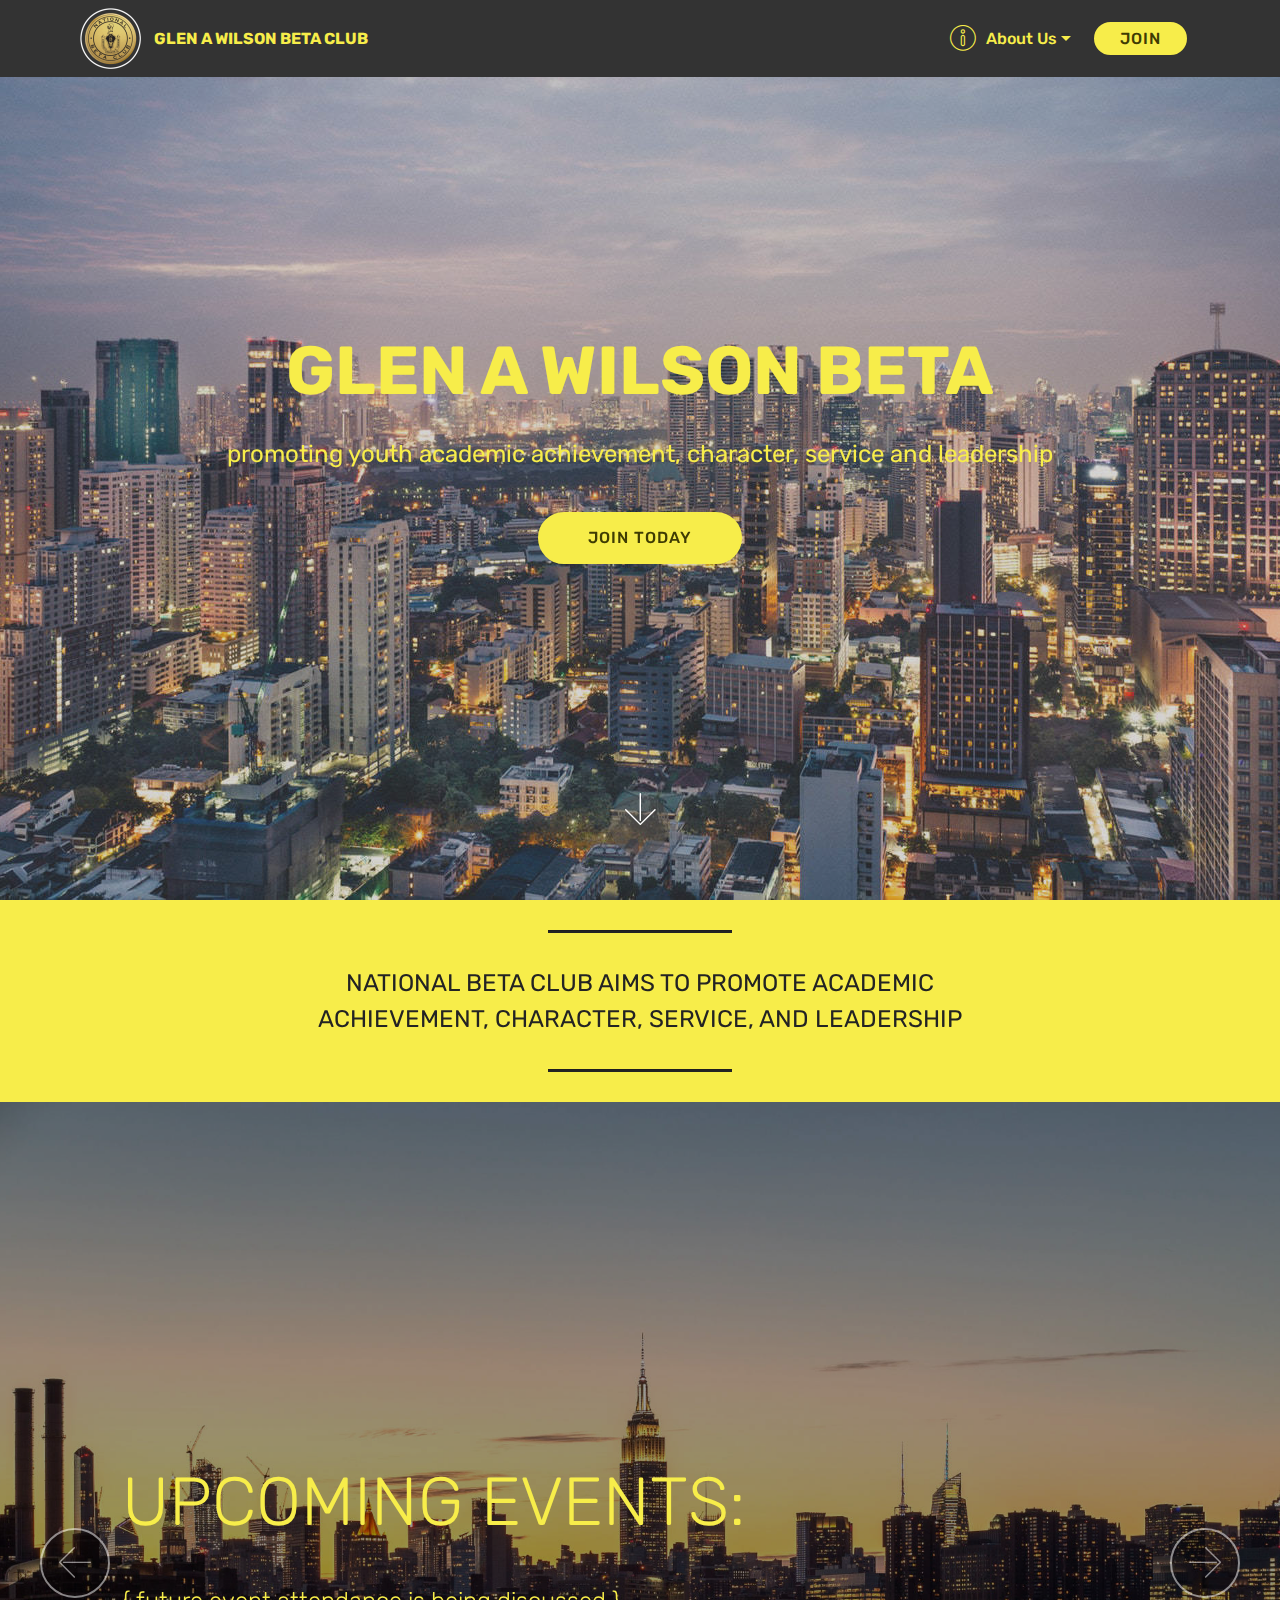
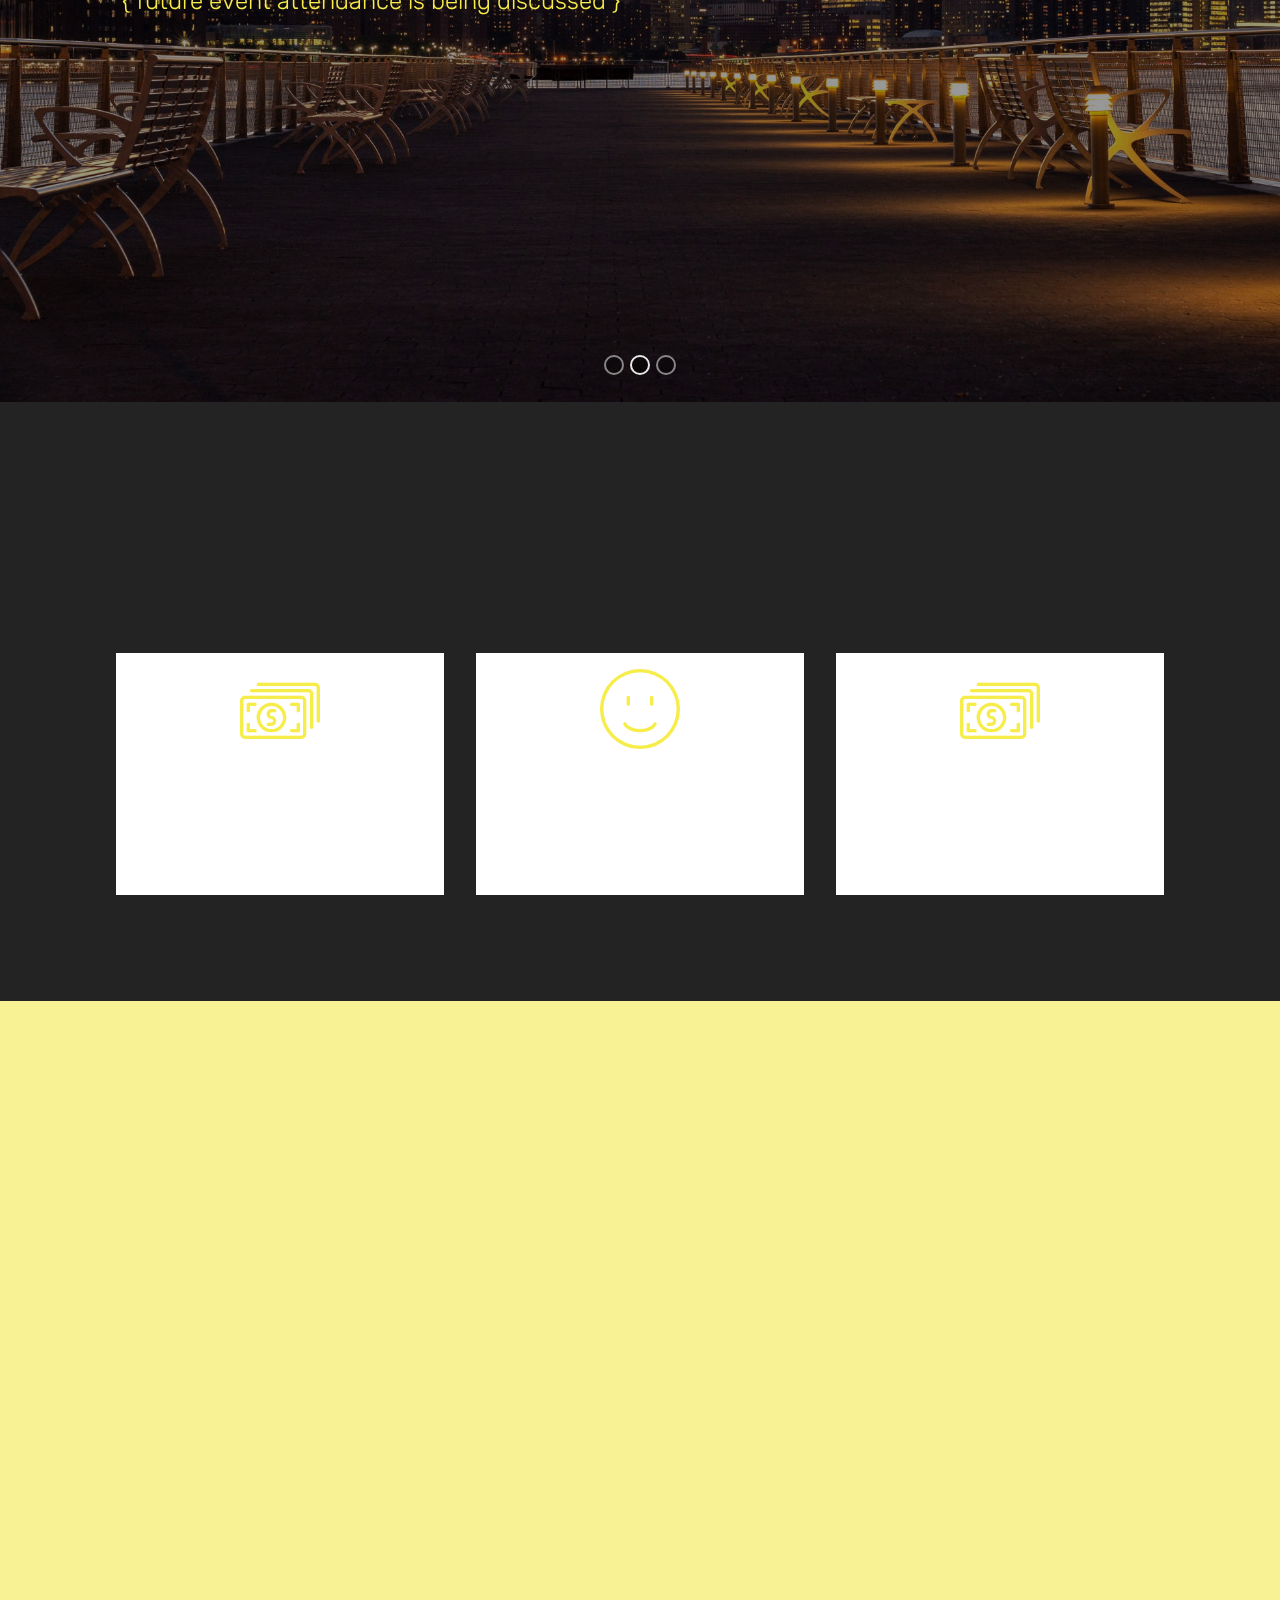
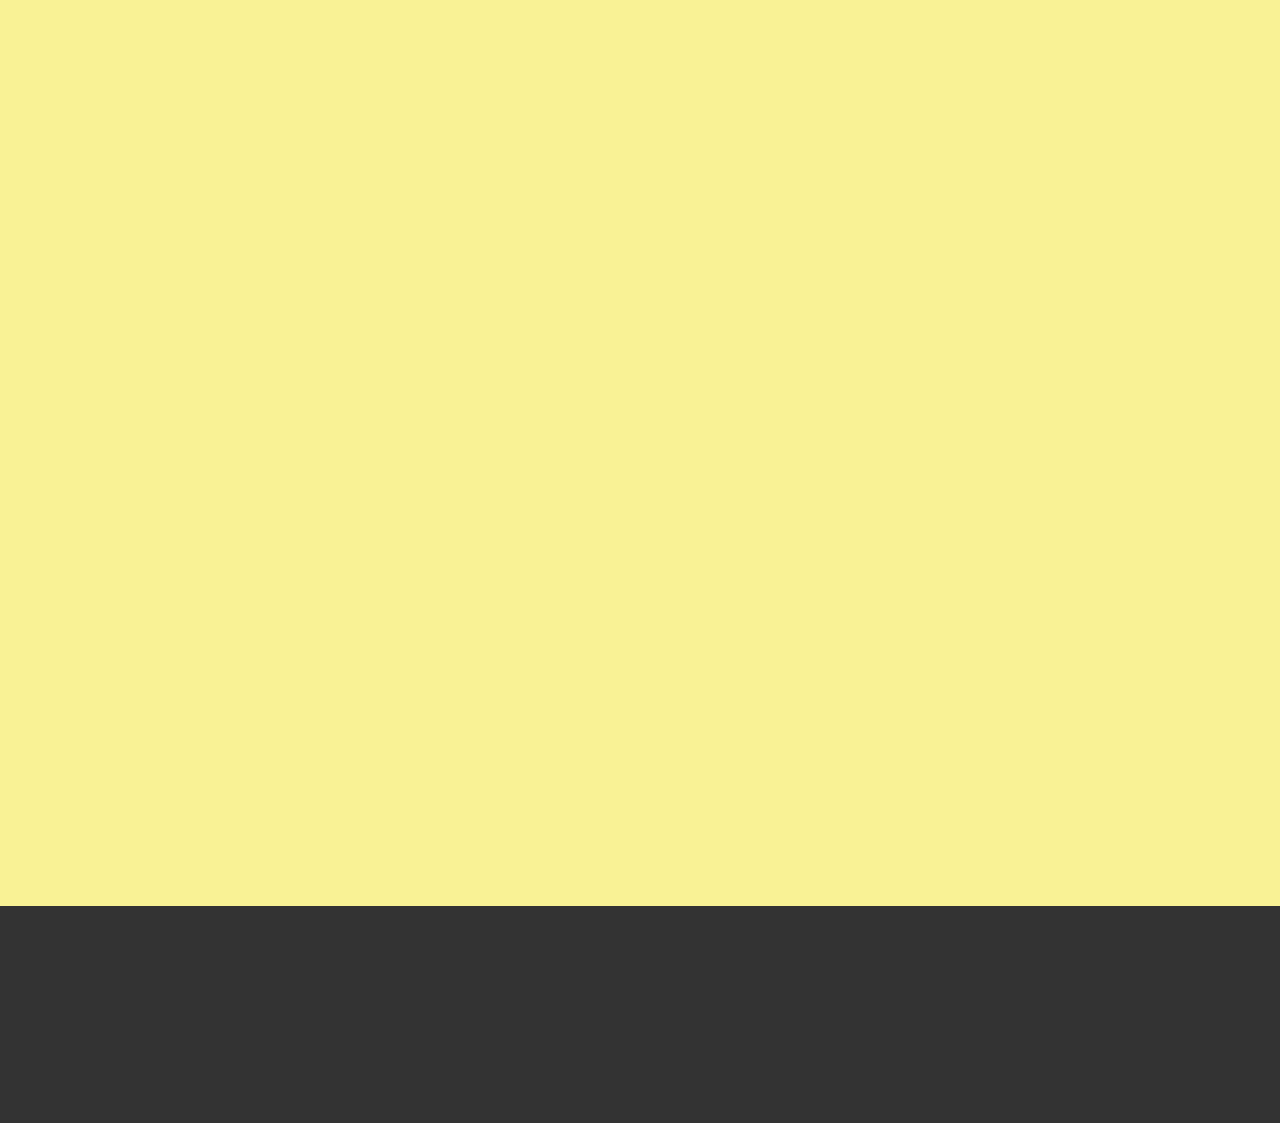
==== commit 79560dfd: "create github pages" ====
--- a/index.html
+++ b/index.html
@@ -6,7 +6,7 @@
   <meta http-equiv="X-UA-Compatible" content="IE=edge">
   <meta name="generator" content="Mobirise v4.8.2, mobirise.com">
   <meta name="viewport" content="width=device-width, initial-scale=1, minimum-scale=1">
-  <link rel="shortcut icon" href="assets/images/decabox-398x398.png" type="image/x-icon">
+  <link rel="shortcut icon" href="assets/images/betalogo-122x122.png" type="image/x-icon">
   <meta name="description" content="">
   <title>Home</title>
   <link rel="stylesheet" href="assets/web/assets/mobirise-icons/mobirise-icons.css">
@@ -41,39 +41,39 @@
             <div class="navbar-brand">
                 <span class="navbar-logo">
                     <a href="#top">
-                         <img src="assets/images/decabox-398x398.png" alt="Mobirise" title="" style="height: 3.8rem;">
+                         <img src="assets/images/betalogo-122x122.png" alt="Mobirise" title="" style="height: 3.8rem;">
                     </a>
                 </span>
-                <span class="navbar-caption-wrap"><a class="navbar-caption text-white display-4" href="https://mobirise.com">
-                        GLEN A WILSON DECA CLUB</a></span>
+                <span class="navbar-caption-wrap"><a class="navbar-caption text-success display-4" href="https://goo.gl/forms/IhQOPrdI1iYeLdB12" target="_blank">
+                        GLEN A WILSON BETA CLUB</a></span>
             </div>
         </div>
         <div class="collapse navbar-collapse" id="navbarSupportedContent">
-            <ul class="navbar-nav nav-dropdown" data-app-modern-menu="true"><li class="nav-item dropdown open">
-                    <a class="nav-link link dropdown-toggle text-primary display-4" href="https://mobirise.com" data-toggle="dropdown-submenu" aria-expanded="true"><span class="mbri-info mbr-iconfont mbr-iconfont-btn"></span>
+            <ul class="navbar-nav nav-dropdown" data-app-modern-menu="true"><li class="nav-item dropdown">
+                    <a class="nav-link link dropdown-toggle text-success display-4" href="http://google.com" data-toggle="dropdown-submenu" aria-expanded="false" target="_blank"><span class="mbri-info mbr-iconfont mbr-iconfont-btn"></span>
                         
                         About Us
-                    </a><div class="dropdown-menu"><a class="dropdown-item text-primary display-4" href="page1.html#form1-d">CONTACT<br></a><a class="dropdown-item text-primary display-4" href="page2.html#info2-f">RESOURCES</a></div>
+                    </a><div class="dropdown-menu"><a class="dropdown-item text-success display-4" href="page1.html#menu1-3">CONTACT<br></a><a class="dropdown-item text-success display-4" href="page2.html#info2-f">RESOURCES</a></div>
                 </li></ul>
-            <div class="navbar-buttons mbr-section-btn"><a class="btn btn-sm btn-primary display-4" href="https://goo.gl/forms/bZvgVF3BzpiMvBJk1" target="_blank">JOIN</a></div>
+            <div class="navbar-buttons mbr-section-btn"><a class="btn btn-sm btn-success display-4" href="https://goo.gl/forms/IhQOPrdI1iYeLdB12" target="_blank">JOIN</a></div>
         </div>
     </nav>
 </section>
 
-<section class="engine"><a href="https://mobiri.se/v">html templates</a></section><section class="cid-r4x2aL9mXW mbr-fullscreen mbr-parallax-background" id="header2-6">
-
-    
-
-    <div class="mbr-overlay" style="opacity: 0.5; background-color: rgb(118, 118, 118);"></div>
+<section class="engine"><a href="https://mobiri.se/w">html5 templates</a></section><section class="cid-r4x2aL9mXW mbr-fullscreen mbr-parallax-background" id="header2-6">
+
+    
+
+    <div class="mbr-overlay" style="opacity: 0.3; background-color: rgb(118, 118, 118);"></div>
 
     <div class="container align-center">
         <div class="row justify-content-md-center">
             <div class="mbr-white col-md-10">
                 <h1 class="mbr-section-title mbr-bold pb-3 mbr-fonts-style display-1">
-                    GLEN A WILSON DECA</h1>
+                    GLEN A WILSON BETA</h1>
                 
-                <p class="mbr-text pb-3 mbr-fonts-style display-5">empowering emerging youth leaders</p>
-                <div class="mbr-section-btn"><a class="btn btn-md btn-primary display-4" href="https://goo.gl/forms/4zn2MctYdWkgrIRc2" target="_blank">JOIN TODAY</a></div>
+                <p class="mbr-text pb-3 mbr-fonts-style display-5">promoting youth academic achievement, character, service and leadership</p>
+                <div class="mbr-section-btn"><a class="btn btn-md btn-success display-4" href="https://goo.gl/forms/IhQOPrdI1iYeLdB12" target="_blank">JOIN TODAY</a></div>
             </div>
         </div>
     </div>
@@ -91,32 +91,97 @@
     <div class="container">
         <div class="inner-container" style="width: 66%;">
             <hr class="line" style="width: 25%;">
-            <div class="section-text align-center mbr-white mbr-fonts-style display-5">DECA prepares emerging leaders and entrepreneurs through leadership conferences and competitive events</div>
+            <div class="section-text align-center mbr-white mbr-fonts-style display-5">NATIONAL BETA CLUB AIMS TO PROMOTE ACADEMIC ACHIEVEMENT, CHARACTER, SERVICE, AND LEADERSHIP</div>
             <hr class="line" style="width: 25%;">
         </div>
     </div>
 </section>
 
-<section class="carousel slide cid-r4xcgXrJaj" data-interval="false" id="slider1-b">
-
-    
-
-    <div class="full-screen"><div class="mbr-slider slide carousel" data-pause="true" data-keyboard="false" data-ride="false" data-interval="false"><ol class="carousel-indicators"><li data-app-prevent-settings="" data-target="#slider1-b" data-slide-to="0"></li><li data-app-prevent-settings="" data-target="#slider1-b" class=" active" data-slide-to="1"></li><li data-app-prevent-settings="" data-target="#slider1-b" data-slide-to="2"></li></ol><div class="carousel-inner" role="listbox"><div class="carousel-item slider-fullscreen-image" data-bg-video-slide="false" style="background-image: url(assets/images/2018-19-choosing-a-deca-event-1-2000x1545.png);"><div class="container container-slide"><div class="image_wrapper"><div class="mbr-overlay" style="opacity: 0.4;"></div><img src="assets/images/2018-19-choosing-a-deca-event-1-2000x1545.png"><div class="carousel-caption justify-content-center"><div class="col-10 align-left"><h2 class="mbr-fonts-style display-1"><strong>&nbsp;OVER 58 EVENTS IN 5&nbsp;CAREER PATHS</strong></h2><p class="lead mbr-text mbr-fonts-style display-5">&nbsp; BUSINESS MANAGEMENT + ADMINISTRATION<br>&nbsp; ENTREPRENEURSHIP<br>&nbsp; MARKETING<br>&nbsp; FINANCE<br>&nbsp; HOSPITALITY + TOURISM<br>&nbsp; PERSONAL FINANCIAL LITERACY</p><div class="mbr-section-btn" buttons="0"> <a class="btn  display-4 btn-primary" href="https://www.deca.org/high-school-programs/high-school-competitive-events/" target="_blank">OFFICIAL LIST</a></div></div></div></div></div></div><div class="carousel-item slider-fullscreen-image active" data-bg-video-slide="false" style="background-image: url(assets/images/rawpixel-659474-unsplash-2000x1308.jpg);"><div class="container container-slide"><div class="image_wrapper"><div class="mbr-overlay" style="opacity: 0.4;"></div><img src="assets/images/rawpixel-659474-unsplash-2000x1308.jpg"><div class="carousel-caption justify-content-center"><div class="col-10 align-left"><h2 class="mbr-fonts-style display-1"><strong>&nbsp;DECA CHALLENGES</strong></h2><p class="lead mbr-text mbr-fonts-style display-5">&nbsp; "put your creativity and knowledge to the test with these DECA Challenges"</p><div class="mbr-section-btn" buttons="0"><a class="btn btn-primary display-4" href="https://www.deca.org/high-school-programs/high-school-video-challenges/" target="_blank">OFFICIAL CHALLENGES</a> </div></div></div></div></div></div><div class="carousel-item slider-fullscreen-image" data-bg-video-slide="false" style="background-image: url(assets/images/ed-shelley-737268-unsplash-2000x1317.jpg);"><div class="container container-slide"><div class="image_wrapper"><div class="mbr-overlay" style="background-color: rgb(36, 36, 36);"></div><img src="assets/images/ed-shelley-737268-unsplash-2000x1317.jpg"><div class="carousel-caption justify-content-center"><div class="col-10 align-left"><h2 class="mbr-fonts-style display-1"><strong>&nbsp;CONFERENCES</strong></h2><p class="lead mbr-text mbr-fonts-style display-5"><br>&nbsp; UPCOMING:<br>&nbsp; Western Region Leadership Conference<br>&nbsp; November 15-17</p><div class="mbr-section-btn" buttons="0">    <a class="btn display-4 btn-primary" href="http://californiadeca.org/conferences/western-region-conference.php" target="_blank">OFFICIAL INFO<br></a>    </div></div></div></div></div></div></div><a data-app-prevent-settings="" class="carousel-control carousel-control-prev" role="button" data-slide="prev" href="#slider1-b"><span aria-hidden="true" class="mbri-left mbr-iconfont"></span><span class="sr-only">Previous</span></a><a data-app-prevent-settings="" class="carousel-control carousel-control-next" role="button" data-slide="next" href="#slider1-b"><span aria-hidden="true" class="mbri-right mbr-iconfont"></span><span class="sr-only">Next</span></a></div></div>
-
-</section>
-
-<section class="features16 cid-r4x36LkWPY" id="features16-7">
+<section class="carousel slide cid-r4D8AAacn7" data-interval="false" id="slider1-v">
+
+    
+
+    <div class="full-screen"><div class="mbr-slider slide carousel" data-pause="true" data-keyboard="false" data-ride="false" data-interval="false"><ol class="carousel-indicators"><li data-app-prevent-settings="" data-target="#slider1-v" data-slide-to="0"></li><li data-app-prevent-settings="" data-target="#slider1-v" class=" active" data-slide-to="1"></li><li data-app-prevent-settings="" data-target="#slider1-v" data-slide-to="2"></li></ol><div class="carousel-inner" role="listbox"><div class="carousel-item slider-fullscreen-image" data-bg-video-slide="https://www.youtube.com/watch?v=ihMY0-E4UgA"><div class="mbr-overlay"></div><div class="container container-slide"><div class="image_wrapper"><img src="assets/images/1.jpg" style="opacity: 0;"><div class="carousel-caption justify-content-center"><div class="col-10 align-center"><h2 class="mbr-fonts-style display-1">Why join BETA?</h2><p class="lead mbr-text mbr-fonts-style display-5">scholarships, conventions, leadership summits</p><div class="mbr-section-btn" buttons="0"><a class="btn btn-success display-4" href="https://www.betaclub.org/events" target="_blank">official events</a> </div></div></div></div></div></div><div class="carousel-item slider-fullscreen-image active" data-bg-video-slide="false" style="background-image: url(assets/images/ed-shelley-737268-unsplash-1-2000x1317.jpg);"><div class="container container-slide"><div class="image_wrapper"><div class="mbr-overlay" style="opacity: 0.4;"></div><img src="assets/images/ed-shelley-737268-unsplash-1-2000x1317.jpg"><div class="carousel-caption justify-content-center"><div class="col-10 align-left"><h2 class="mbr-fonts-style display-1">UPCOMING EVENTS:</h2><p class="lead mbr-text mbr-fonts-style display-5">&nbsp;<br>{ future event attendance is being discussed }<br></p></div></div></div></div></div><div class="carousel-item slider-fullscreen-image" data-bg-video-slide="false" style="background-image: url(assets/images/mbr-1920x1152.jpg);"><div class="container container-slide"><div class="image_wrapper"><div class="mbr-overlay"></div><img src="assets/images/mbr-1920x1152.jpg"><div class="carousel-caption justify-content-center"><div class="col-10 align-right"><h2 class="mbr-fonts-style display-1">FUNDRAISER</h2><p class="lead mbr-text mbr-fonts-style display-5">we have an upcoming fundraiser to be discussed in the 9/25 meeting<br></p><div class="mbr-section-btn" buttons="0"><a class="btn display-4 btn-success" href="https://mobirise.com">FOR WINDOWS</a> </div></div></div></div></div></div></div><a data-app-prevent-settings="" class="carousel-control carousel-control-prev" role="button" data-slide="prev" href="#slider1-v"><span aria-hidden="true" class="mbri-left mbr-iconfont"></span><span class="sr-only">Previous</span></a><a data-app-prevent-settings="" class="carousel-control carousel-control-next" role="button" data-slide="next" href="#slider1-v"><span aria-hidden="true" class="mbri-right mbr-iconfont"></span><span class="sr-only">Next</span></a></div></div>
+
+</section>
+
+<section class="counters1 counters cid-r4D0KkIGXt" id="counters1-t">
+
+    
+
+    
+
+    <div class="container">
+        <h2 class="mbr-section-title pb-3 align-center mbr-fonts-style display-2">Scholarships</h2>
+        <h3 class="mbr-section-subtitle mbr-fonts-style display-5"><em>over $6 million since 1991</em></h3>
+
+        <div class="container pt-4 mt-2">
+            <div class="media-container-row">
+                <div class="card p-3 align-center col-12 col-md-6 col-lg-4">
+                    <div class="panel-item p-3">
+                        <div class="card-img pb-3">
+                            <span class="mbr-iconfont mbri-cash" style="color: rgb(247, 237, 74);"></span>
+                        </div>
+
+                        <div class="card-text">
+                            <h3 class="count pt-3 pb-3 mbr-fonts-style display-2">
+                                  $300,000+</h3>
+                            <h4 class="mbr-content-title mbr-bold mbr-fonts-style display-7">
+                                in scholarships awarded</h4>
+                            
+                        </div>
+                    </div>
+                </div>
+
+
+                <div class="card p-3 align-center col-12 col-md-6 col-lg-4">
+                    <div class="panel-item p-3">
+                        <div class="card-img pb-3">
+                            <span class="mbr-iconfont mbri-smile-face" style="color: rgb(247, 237, 74);"></span>
+                        </div>
+                        <div class="card-text">
+                            <h3 class="count pt-3 pb-3 mbr-fonts-style display-2">
+                                  250+</h3>
+                            <h4 class="mbr-content-title mbr-bold mbr-fonts-style display-7">
+                                scholarships awarded</h4>
+                            
+                        </div>
+                    </div>
+                </div>
+
+                <div class="card p-3 align-center col-12 col-md-6 col-lg-4">
+                    <div class="panel-item p-3">
+                        <div class="card-img pb-3">
+                            <span class="mbr-iconfont mbri-cash" style="color: rgb(247, 237, 74);"></span>
+                        </div>
+                        <div class="card-text">
+                            <h3 class="count pt-3 pb-3 mbr-fonts-style display-2">$1-15,000</h3>
+                            <h4 class="mbr-content-title mbr-bold mbr-fonts-style display-7">
+                                each scholarship</h4>
+                            
+                        </div>
+                    </div>
+                </div>
+
+
+                
+            </div>
+        </div>
+   </div>
+</section>
+
+<section class="features16 cid-r4DdjZt91v" id="features16-w">
     
     
     
     <div class="container align-center">
-        <h2 class="pb-3 mbr-fonts-style mbr-section-title display-2">18-19 Cabinet Presidents</h2>
-        <h3 class="pb-5 mbr-section-subtitle mbr-fonts-style mbr-light display-5">committed to improvement and innovation</h3>
+        <h2 class="pb-3 mbr-fonts-style mbr-section-title display-2">18-19 PRESIDENTIAL CABINET</h2>
+        <h3 class="pb-5 mbr-section-subtitle mbr-fonts-style mbr-light display-5">exemplifying and promoting core values of youth leadership</h3>
         <div class="row media-row">
             
         <div class="team-item col-lg-3 col-md-6">
                 <div class="item-image">
-                    <img src="assets/images/stock-500x745.jpg" alt="" title="">
+                    <img src="assets/images/tempimage-500x745.png" alt="" title="">
                 </div>
                 <div class="item-caption py-3">
                     <div class="item-name px-2">
@@ -124,6 +189,38 @@
                            Ricky Deng</p>
                     </div>
                     <div class="item-role px-2">
+                        <p>Vice President</p>
+                    </div>
+                    <div class="item-social pt-2">
+                        <a href="https://twitter.com/mobirise" target="_blank">
+                            <span class="p-1 socicon-twitter socicon mbr-iconfont mbr-iconfont-social"></span>
+                        </a>
+                        <a href="https://www.facebook.com/pages/Mobirise/1616226671953247" target="_blank">
+                            <span class="p-1 socicon-facebook socicon mbr-iconfont mbr-iconfont-social"></span>
+                        </a>
+                        <a href="https://plus.google.com/u/0/+Mobirise" target="_blank">
+                            <span class="p-1 socicon-googleplus socicon mbr-iconfont mbr-iconfont-social"></span>
+                        </a>
+                        <a href="https://www.linkedin.com/in/mobirise" target="_blank">
+                            <span class="p-1 socicon-linkedin socicon mbr-iconfont mbr-iconfont-social"></span>
+                        </a>
+                        <a href="https://www.instagram.com/mobirise/" target="_blank">
+                            
+                        </a>
+                        <a href="https://www.youtube.com/channel/UCt_tncVAetpK5JeM8L-8jyw" target="_blank">    
+                            
+                        </a>
+                    </div>
+                </div>
+            </div><div class="team-item col-lg-3 col-md-6">
+                <div class="item-image">
+                    <img src="assets/images/mmexport1537852532933-500x745.jpg" alt="" title="">
+                </div>
+                <div class="item-caption py-3">
+                    <div class="item-name px-2">
+                        <p class="mbr-fonts-style display-5">Nick Zhang</p>
+                    </div>
+                    <div class="item-role px-2">
                         <p>President</p>
                     </div>
                     <div class="item-social pt-2">
@@ -137,7 +234,7 @@
                             <span class="p-1 socicon-googleplus socicon mbr-iconfont mbr-iconfont-social"></span>
                         </a>
                         <a href="https://www.linkedin.com/in/mobirise" target="_blank">
-                            <span class="p-1 mbr-iconfont mbr-iconfont-social socicon-instagram socicon"></span>
+                            <span class="p-1 socicon-linkedin socicon mbr-iconfont mbr-iconfont-social"></span>
                         </a>
                         <a href="https://www.instagram.com/mobirise/" target="_blank">
                             
@@ -149,27 +246,28 @@
                 </div>
             </div><div class="team-item col-lg-3 col-md-6">
                 <div class="item-image">
-                    <img src="assets/images/42363937-2637021739856991-57432998466813952-n-1-500x745.jpg" alt="" title="">
-                </div>
-                <div class="item-caption py-3">
-                    <div class="item-name px-2">
-                        <p class="mbr-fonts-style display-5">Victor Ye</p>
-                    </div>
-                    <div class="item-role px-2">
-                        <p>President</p>
-                    </div>
-                    <div class="item-social pt-2">
-                        <a href="https://twitter.com/mobirise" target="_blank">
-                            <span class="p-1 socicon-twitter socicon mbr-iconfont mbr-iconfont-social"></span>
-                        </a>
-                        <a href="https://www.facebook.com/pages/Mobirise/1616226671953247" target="_blank">
-                            <span class="p-1 socicon-facebook socicon mbr-iconfont mbr-iconfont-social"></span>
-                        </a>
-                        <a href="https://plus.google.com/u/0/+Mobirise" target="_blank">
-                            <span class="p-1 socicon-googleplus socicon mbr-iconfont mbr-iconfont-social"></span>
-                        </a>
-                        <a href="https://www.linkedin.com/in/mobirise" target="_blank">
-                            <span class="p-1 mbr-iconfont mbr-iconfont-social socicon-instagram socicon"></span>
+                    <img src="assets/images/42363937-2637021739856991-57432998466813952-n-2-500x745.jpg" alt="" title="">
+                </div>
+                <div class="item-caption py-3">
+                    <div class="item-name px-2">
+                        <p class="mbr-fonts-style display-5">
+                           Victor Ye</p>
+                    </div>
+                    <div class="item-role px-2">
+                        <p>Vice President</p>
+                    </div>
+                    <div class="item-social pt-2">
+                        <a href="https://twitter.com/mobirise" target="_blank">
+                            <span class="p-1 socicon-twitter socicon mbr-iconfont mbr-iconfont-social"></span>
+                        </a>
+                        <a href="https://www.facebook.com/pages/Mobirise/1616226671953247" target="_blank">
+                            <span class="p-1 socicon-facebook socicon mbr-iconfont mbr-iconfont-social"></span>
+                        </a>
+                        <a href="https://plus.google.com/u/0/+Mobirise" target="_blank">
+                            <span class="p-1 socicon-googleplus socicon mbr-iconfont mbr-iconfont-social"></span>
+                        </a>
+                        <a href="https://www.linkedin.com/in/mobirise" target="_blank">
+                            <span class="p-1 socicon-linkedin socicon mbr-iconfont mbr-iconfont-social"></span>
                         </a>
                         <a href="https://www.instagram.com/mobirise/" target="_blank">
                             
@@ -183,93 +281,91 @@
     </div>
 </section>
 
-<section class="features16 cid-r4Dpct339i" id="features16-t">
+<section class="features16 cid-r4De2xn89h" id="features16-x">
     
     
     
     <div class="container align-center">
         <h2 class="pb-3 mbr-fonts-style mbr-section-title display-2">
-            18-19 Cabinet Vice Presidents</h2>
-        <h3 class="pb-5 mbr-section-subtitle mbr-fonts-style mbr-light display-5">meticulous management of finances, operations, and maintenance</h3>
+            18-19 MANAGERIAL CABINET</h2>
+        
         <div class="row media-row">
             
         <div class="team-item col-lg-3 col-md-6">
                 <div class="item-image">
-                    <img src="assets/images/mmexport1537852532933-500x745.jpg" alt="" title="">
+                    <img src="assets/images/tempimage-500x745.png" alt="" title="">
+                </div>
+                <div class="item-caption py-3">
+                    <div class="item-name px-2">
+                        <p class="mbr-fonts-style display-5">Kitty Gao</p>
+                    </div>
+                    <div class="item-role px-2">
+                        <p>Event Coordinator</p>
+                    </div>
+                    <div class="item-social pt-2">
+                        <a href="https://twitter.com/mobirise" target="_blank">
+                            <span class="p-1 socicon-twitter socicon mbr-iconfont mbr-iconfont-social"></span>
+                        </a>
+                        <a href="https://www.facebook.com/pages/Mobirise/1616226671953247" target="_blank">
+                            <span class="p-1 socicon-facebook socicon mbr-iconfont mbr-iconfont-social"></span>
+                        </a>
+                        <a href="https://plus.google.com/u/0/+Mobirise" target="_blank">
+                            <span class="p-1 socicon-googleplus socicon mbr-iconfont mbr-iconfont-social"></span>
+                        </a>
+                        <a href="https://www.linkedin.com/in/mobirise" target="_blank">
+                            <span class="p-1 socicon-linkedin socicon mbr-iconfont mbr-iconfont-social"></span>
+                        </a>
+                        <a href="https://www.instagram.com/mobirise/" target="_blank">
+                            
+                        </a>
+                        <a href="https://www.youtube.com/channel/UCt_tncVAetpK5JeM8L-8jyw" target="_blank">    
+                            
+                        </a>
+                    </div>
+                </div>
+            </div><div class="team-item col-lg-3 col-md-6">
+                <div class="item-image">
+                    <img src="assets/images/tempimage-500x745.png" alt="" title="">
+                </div>
+                <div class="item-caption py-3">
+                    <div class="item-name px-2">
+                        <p class="mbr-fonts-style display-5">Yuxun Lin</p>
+                    </div>
+                    <div class="item-role px-2">
+                        <p>Treasurer</p>
+                    </div>
+                    <div class="item-social pt-2">
+                        <a href="https://twitter.com/mobirise" target="_blank">
+                            <span class="p-1 socicon-twitter socicon mbr-iconfont mbr-iconfont-social"></span>
+                        </a>
+                        <a href="https://www.facebook.com/pages/Mobirise/1616226671953247" target="_blank">
+                            <span class="p-1 socicon-facebook socicon mbr-iconfont mbr-iconfont-social"></span>
+                        </a>
+                        <a href="https://plus.google.com/u/0/+Mobirise" target="_blank">
+                            <span class="p-1 socicon-googleplus socicon mbr-iconfont mbr-iconfont-social"></span>
+                        </a>
+                        <a href="https://www.linkedin.com/in/mobirise" target="_blank">
+                            <span class="p-1 socicon-linkedin socicon mbr-iconfont mbr-iconfont-social"></span>
+                        </a>
+                        <a href="https://www.instagram.com/mobirise/" target="_blank">
+                            
+                        </a>
+                        <a href="https://www.youtube.com/channel/UCt_tncVAetpK5JeM8L-8jyw" target="_blank">    
+                            
+                        </a>
+                    </div>
+                </div>
+            </div><div class="team-item col-lg-3 col-md-6">
+                <div class="item-image">
+                    <img src="assets/images/tempimage-500x745.png" alt="" title="">
                 </div>
                 <div class="item-caption py-3">
                     <div class="item-name px-2">
                         <p class="mbr-fonts-style display-5">
-                           Nick Zhang</p>
-                    </div>
-                    <div class="item-role px-2">
-                        <p>Finances</p>
-                    </div>
-                    <div class="item-social pt-2">
-                        <a href="https://twitter.com/mobirise" target="_blank">
-                            <span class="p-1 socicon-twitter socicon mbr-iconfont mbr-iconfont-social"></span>
-                        </a>
-                        <a href="https://www.facebook.com/pages/Mobirise/1616226671953247" target="_blank">
-                            <span class="p-1 socicon-facebook socicon mbr-iconfont mbr-iconfont-social"></span>
-                        </a>
-                        <a href="https://plus.google.com/u/0/+Mobirise" target="_blank">
-                            <span class="p-1 socicon-googleplus socicon mbr-iconfont mbr-iconfont-social"></span>
-                        </a>
-                        <a href="https://www.linkedin.com/in/mobirise" target="_blank">
-                            <span class="p-1 socicon-linkedin socicon mbr-iconfont mbr-iconfont-social"></span>
-                        </a>
-                        <a href="https://www.instagram.com/mobirise/" target="_blank">
-                            
-                        </a>
-                        <a href="https://www.youtube.com/channel/UCt_tncVAetpK5JeM8L-8jyw" target="_blank">    
-                            
-                        </a>
-                    </div>
-                </div>
-            </div><div class="team-item col-lg-3 col-md-6">
-                <div class="item-image">
-                    <img src="assets/images/stock-500x745.jpg" alt="" title="">
-                </div>
-                <div class="item-caption py-3">
-                    <div class="item-name px-2">
-                        <p class="mbr-fonts-style display-5">
-                           Sara Ketabi</p>
-                    </div>
-                    <div class="item-role px-2">
-                        <p>Operations</p>
-                    </div>
-                    <div class="item-social pt-2">
-                        <a href="https://twitter.com/mobirise" target="_blank">
-                            <span class="p-1 socicon-twitter socicon mbr-iconfont mbr-iconfont-social"></span>
-                        </a>
-                        <a href="https://www.facebook.com/pages/Mobirise/1616226671953247" target="_blank">
-                            <span class="p-1 socicon-facebook socicon mbr-iconfont mbr-iconfont-social"></span>
-                        </a>
-                        <a href="https://plus.google.com/u/0/+Mobirise" target="_blank">
-                            <span class="p-1 socicon-googleplus socicon mbr-iconfont mbr-iconfont-social"></span>
-                        </a>
-                        <a href="https://www.linkedin.com/in/mobirise" target="_blank">
-                            <span class="p-1 socicon-linkedin socicon mbr-iconfont mbr-iconfont-social"></span>
-                        </a>
-                        <a href="https://www.instagram.com/mobirise/" target="_blank">
-                            
-                        </a>
-                        <a href="https://www.youtube.com/channel/UCt_tncVAetpK5JeM8L-8jyw" target="_blank">    
-                            
-                        </a>
-                    </div>
-                </div>
-            </div><div class="team-item col-lg-3 col-md-6">
-                <div class="item-image">
-                    <img src="assets/images/stock-500x745.jpg" alt="" title="">
-                </div>
-                <div class="item-caption py-3">
-                    <div class="item-name px-2">
-                        <p class="mbr-fonts-style display-5">
-                           Casey Chang</p>
-                    </div>
-                    <div class="item-role px-2">
-                        <p>Maintenance</p>
+                           Shuying Li</p>
+                    </div>
+                    <div class="item-role px-2">
+                        <p>Publicity<br></p>
                     </div>
                     <div class="item-social pt-2">
                         <a href="https://twitter.com/mobirise" target="_blank">
@@ -305,10 +401,10 @@
         <div class="row justify-content-center content-row">
             <div class="media-container-column title col-12 col-lg-7 col-md-6">
                 <h3 class="mbr-section-subtitle align-left mbr-light pb-3 mbr-fonts-style display-5">mobirise website made by</h3>
-                <h2 class="align-left mbr-bold mbr-fonts-style display-2"><p>President Ricky Deng</p></h2>
+                <h2 class="align-left mbr-bold mbr-fonts-style display-2"><p>Vice President Ricky Deng</p></h2>
             </div>
             <div class="media-container-column col-12 col-lg-3 col-md-4">
-                <div class="mbr-section-btn align-right py-4"><a class="btn btn-primary display-4" href="mailto:arctusfalcon@gmail.com">contact</a></div>
+                <div class="mbr-section-btn align-right py-4"><a class="btn btn-success display-4" href="mailto:arctusfalcon@gmail.com">contact</a></div>
             </div>
         </div>
     </div>
--- a/assets/mobirise/css/mbr-additional.css
+++ b/assets/mobirise/css/mbr-additional.css
@@ -1754,30 +1754,31 @@
   color: #c1c1c1 !important;
 }
 .cid-r4x2aL9mXW {
-  background-image: url("../../../assets/images/rawpixel-678089-unsplash-2000x1166.jpg");
+  background-image: url("../../../assets/images/buildings-1350x900.jpg");
 }
 .cid-r4x2aL9mXW H1 {
   text-align: center;
-  color: #149dcc;
+  color: #f7ed4a;
 }
 .cid-r4x2aL9mXW .mbr-text,
 .cid-r4x2aL9mXW .mbr-section-btn {
-  color: #232323;
+  color: #f7ed4a;
 }
 .cid-r4xb5RXDFA {
   padding-top: 30px;
   padding-bottom: 30px;
-  background-color: #465052;
+  background-color: #f7ed4a;
 }
 .cid-r4xb5RXDFA .line {
-  background-color: #55b4d4;
-  color: #55b4d4;
+  background-color: #232323;
+  color: #232323;
   align: center;
   height: 2px;
   margin: 0 auto;
 }
 .cid-r4xb5RXDFA .section-text {
   padding: 2rem 0;
+  color: #232323;
 }
 .cid-r4xb5RXDFA .inner-container {
   margin: 0 auto;
@@ -1787,44 +1788,44 @@
     width: 100% !important;
   }
 }
-.cid-r4xcgXrJaj .modal-body .close {
+.cid-r4D8AAacn7 .modal-body .close {
   background: #1b1b1b;
 }
-.cid-r4xcgXrJaj .modal-body .close span {
+.cid-r4D8AAacn7 .modal-body .close span {
   font-style: normal;
 }
-.cid-r4xcgXrJaj .carousel-inner > .active,
-.cid-r4xcgXrJaj .carousel-inner > .next,
-.cid-r4xcgXrJaj .carousel-inner > .prev {
+.cid-r4D8AAacn7 .carousel-inner > .active,
+.cid-r4D8AAacn7 .carousel-inner > .next,
+.cid-r4D8AAacn7 .carousel-inner > .prev {
   display: table;
 }
-.cid-r4xcgXrJaj .carousel-control .icon-next,
-.cid-r4xcgXrJaj .carousel-control .icon-prev {
+.cid-r4D8AAacn7 .carousel-control .icon-next,
+.cid-r4D8AAacn7 .carousel-control .icon-prev {
   margin-top: -18px;
   font-size: 40px;
   line-height: 27px;
 }
-.cid-r4xcgXrJaj .carousel-control:hover {
+.cid-r4D8AAacn7 .carousel-control:hover {
   background: #1b1b1b;
   color: #fff;
   opacity: 1;
 }
 @media (max-width: 767px) {
-  .cid-r4xcgXrJaj .container .carousel-control {
+  .cid-r4D8AAacn7 .container .carousel-control {
     margin-bottom: 0;
   }
 }
-.cid-r4xcgXrJaj .boxed-slider {
+.cid-r4D8AAacn7 .boxed-slider {
   position: relative;
   padding: 93px 0;
 }
-.cid-r4xcgXrJaj .boxed-slider > div {
+.cid-r4D8AAacn7 .boxed-slider > div {
   position: relative;
 }
-.cid-r4xcgXrJaj .container img {
+.cid-r4D8AAacn7 .container img {
   width: 100%;
 }
-.cid-r4xcgXrJaj .container img + .row {
+.cid-r4D8AAacn7 .container img + .row {
   position: absolute;
   top: 50%;
   left: 0;
@@ -1834,17 +1835,17 @@
   transform: translateY(-50%);
   z-index: 2;
 }
-.cid-r4xcgXrJaj .mbr-section {
+.cid-r4D8AAacn7 .mbr-section {
   padding: 0;
   background-attachment: scroll;
 }
-.cid-r4xcgXrJaj .mbr-table-cell {
+.cid-r4D8AAacn7 .mbr-table-cell {
   padding: 0;
 }
-.cid-r4xcgXrJaj .container .carousel-indicators {
+.cid-r4D8AAacn7 .container .carousel-indicators {
   margin-bottom: 3px;
 }
-.cid-r4xcgXrJaj .carousel-caption {
+.cid-r4D8AAacn7 .carousel-caption {
   top: 50%;
   right: 0;
   bottom: auto;
@@ -1854,15 +1855,15 @@
   -webkit-transform: translateY(-50%);
   transform: translateY(-50%);
 }
-.cid-r4xcgXrJaj .mbr-overlay {
+.cid-r4D8AAacn7 .mbr-overlay {
   z-index: 1;
 }
-.cid-r4xcgXrJaj .container-slide.container {
+.cid-r4D8AAacn7 .container-slide.container {
   min-width: 100%;
   min-height: 100vh;
   padding: 0;
 }
-.cid-r4xcgXrJaj .carousel-item {
+.cid-r4D8AAacn7 .carousel-item {
   background-position: 50% 50%;
   background-repeat: no-repeat;
   background-size: cover;
@@ -1875,26 +1876,26 @@
   perspective: 1000px;
 }
 @media (max-width: 576px) {
-  .cid-r4xcgXrJaj .carousel-item .container {
+  .cid-r4D8AAacn7 .carousel-item .container {
     width: 100%;
   }
 }
-.cid-r4xcgXrJaj .carousel-item-next.carousel-item-left,
-.cid-r4xcgXrJaj .carousel-item-prev.carousel-item-right {
+.cid-r4D8AAacn7 .carousel-item-next.carousel-item-left,
+.cid-r4D8AAacn7 .carousel-item-prev.carousel-item-right {
   -webkit-transform: translate3d(0, 0, 0);
   transform: translate3d(0, 0, 0);
 }
-.cid-r4xcgXrJaj .active.carousel-item-right,
-.cid-r4xcgXrJaj .carousel-item-next {
+.cid-r4D8AAacn7 .active.carousel-item-right,
+.cid-r4D8AAacn7 .carousel-item-next {
   -webkit-transform: translate3d(100%, 0, 0);
   transform: translate3d(100%, 0, 0);
 }
-.cid-r4xcgXrJaj .active.carousel-item-left,
-.cid-r4xcgXrJaj .carousel-item-prev {
+.cid-r4D8AAacn7 .active.carousel-item-left,
+.cid-r4D8AAacn7 .carousel-item-prev {
   -webkit-transform: translate3d(-100%, 0, 0);
   transform: translate3d(-100%, 0, 0);
 }
-.cid-r4xcgXrJaj .mbr-slider .carousel-control {
+.cid-r4D8AAacn7 .mbr-slider .carousel-control {
   top: 50%;
   width: 70px;
   height: 70px;
@@ -1905,29 +1906,29 @@
   border-radius: 50%;
   transition: all .3s;
 }
-.cid-r4xcgXrJaj .mbr-slider .carousel-control.carousel-control-prev {
+.cid-r4D8AAacn7 .mbr-slider .carousel-control.carousel-control-prev {
   left: 0;
   margin-left: 2.5rem;
 }
-.cid-r4xcgXrJaj .mbr-slider .carousel-control.carousel-control-next {
+.cid-r4D8AAacn7 .mbr-slider .carousel-control.carousel-control-next {
   right: 0;
   margin-right: 2.5rem;
 }
-.cid-r4xcgXrJaj .mbr-slider .carousel-control .mbr-iconfont {
+.cid-r4D8AAacn7 .mbr-slider .carousel-control .mbr-iconfont {
   font-size: 2rem;
 }
 @media (max-width: 767px) {
-  .cid-r4xcgXrJaj .mbr-slider .carousel-control {
+  .cid-r4D8AAacn7 .mbr-slider .carousel-control {
     top: auto;
     bottom: 1rem;
   }
 }
-.cid-r4xcgXrJaj .mbr-slider .carousel-indicators {
+.cid-r4D8AAacn7 .mbr-slider .carousel-indicators {
   position: absolute;
   bottom: 0;
   margin-bottom: 1.5rem !important;
 }
-.cid-r4xcgXrJaj .mbr-slider .carousel-indicators li {
+.cid-r4D8AAacn7 .mbr-slider .carousel-indicators li {
   max-width: 20px;
   width: 20px;
   height: 20px;
@@ -1939,15 +1940,15 @@
   opacity: .5;
   transition: all .3s;
 }
-.cid-r4xcgXrJaj .mbr-slider .carousel-indicators li.active,
-.cid-r4xcgXrJaj .mbr-slider .carousel-indicators li:hover {
+.cid-r4D8AAacn7 .mbr-slider .carousel-indicators li.active,
+.cid-r4D8AAacn7 .mbr-slider .carousel-indicators li:hover {
   opacity: .9;
 }
-.cid-r4xcgXrJaj .mbr-slider .carousel-indicators li::after,
-.cid-r4xcgXrJaj .mbr-slider .carousel-indicators li::before {
+.cid-r4D8AAacn7 .mbr-slider .carousel-indicators li::after,
+.cid-r4D8AAacn7 .mbr-slider .carousel-indicators li::before {
   content: none;
 }
-.cid-r4xcgXrJaj .mbr-slider .carousel-indicators.ie-fix {
+.cid-r4D8AAacn7 .mbr-slider .carousel-indicators.ie-fix {
   left: 50%;
   display: block;
   width: 60%;
@@ -1955,14 +1956,14 @@
   text-align: center;
 }
 @media (max-width: 576px) {
-  .cid-r4xcgXrJaj .mbr-slider .carousel-indicators {
+  .cid-r4D8AAacn7 .mbr-slider .carousel-indicators {
     display: none !important;
   }
 }
-.cid-r4xcgXrJaj .mbr-slider > .container img {
+.cid-r4D8AAacn7 .mbr-slider > .container img {
   width: 100%;
 }
-.cid-r4xcgXrJaj .mbr-slider > .container img + .row {
+.cid-r4D8AAacn7 .mbr-slider > .container img + .row {
   position: absolute;
   top: 50%;
   right: 0;
@@ -1972,145 +1973,165 @@
   -webkit-transform: translateY(-50%);
   transform: translateY(-50%);
 }
-.cid-r4xcgXrJaj .mbr-slider > .container .carousel-indicators {
+.cid-r4D8AAacn7 .mbr-slider > .container .carousel-indicators {
   margin-bottom: 3px;
 }
 @media (max-width: 576px) {
-  .cid-r4xcgXrJaj .mbr-slider > .container .carousel-control {
+  .cid-r4D8AAacn7 .mbr-slider > .container .carousel-control {
     margin-bottom: 0;
   }
 }
-.cid-r4xcgXrJaj .mbr-slider .mbr-section {
+.cid-r4D8AAacn7 .mbr-slider .mbr-section {
   padding: 0;
   background-attachment: scroll;
 }
-.cid-r4xcgXrJaj .mbr-slider .mbr-table-cell {
+.cid-r4D8AAacn7 .mbr-slider .mbr-table-cell {
   padding: 0;
 }
-.cid-r4xcgXrJaj .carousel-item .container.container-slide {
+.cid-r4D8AAacn7 .carousel-item .container.container-slide {
   position: initial;
   width: auto;
   min-height: 0;
 }
-.cid-r4xcgXrJaj .full-screen .slider-fullscreen-image {
+.cid-r4D8AAacn7 .full-screen .slider-fullscreen-image {
   min-height: 100vh;
   background-repeat: no-repeat;
   background-position: 50% 50%;
   background-size: cover;
 }
-.cid-r4xcgXrJaj .full-screen .slider-fullscreen-image.active {
+.cid-r4D8AAacn7 .full-screen .slider-fullscreen-image.active {
   display: -o-flex;
 }
-.cid-r4xcgXrJaj .full-screen .container {
+.cid-r4D8AAacn7 .full-screen .container {
   width: auto;
   padding-right: 0;
   padding-left: 0;
 }
-.cid-r4xcgXrJaj .full-screen .carousel-item .container.container-slide {
+.cid-r4D8AAacn7 .full-screen .carousel-item .container.container-slide {
   width: 100%;
   min-height: 100vh;
   padding: 0;
 }
-.cid-r4xcgXrJaj .full-screen .carousel-item .container.container-slide img {
+.cid-r4D8AAacn7 .full-screen .carousel-item .container.container-slide img {
   display: none;
 }
-.cid-r4xcgXrJaj .mbr-background-video-preview {
+.cid-r4D8AAacn7 .mbr-background-video-preview {
   position: absolute;
   top: 0;
   right: 0;
   bottom: 0;
   left: 0;
 }
-.cid-r4xcgXrJaj .mbr-overlay ~ .container-slide {
+.cid-r4D8AAacn7 .mbr-overlay ~ .container-slide {
   z-index: auto;
 }
-.cid-r4xcgXrJaj H2 {
-  color: #55b4d4;
-  text-align: left;
-}
-.cid-r4xcgXrJaj B {
-  color: #55b4d4;
-}
-.cid-r4xcgXrJaj P {
-  text-align: left;
+.cid-r4D8AAacn7 H2 {
+  color: #f7ed4a;
+}
+.cid-r4D8AAacn7 P {
+  color: #f7ed4a;
+}
+.cid-r4D0KkIGXt {
+  padding-top: 90px;
+  padding-bottom: 90px;
+  background-color: #232323;
+}
+.cid-r4D0KkIGXt h3 {
+  text-align: center;
+}
+.cid-r4D0KkIGXt .mbr-section-subtitle {
   color: #ffffff;
-}
-.cid-r4xcgXrJaj I {
-  color: #55b4d4;
-}
-.cid-r4x36LkWPY {
-  padding-top: 30px;
+  font-weight: 300;
+}
+.cid-r4D0KkIGXt .mbr-content-text {
+  color: #767676;
+}
+.cid-r4D0KkIGXt .panel-item {
+  background: #ffffff;
+}
+.cid-r4D0KkIGXt .card {
+  word-wrap: break-word;
+}
+.cid-r4D0KkIGXt .mbr-iconfont {
+  font-size: 80px;
+  color: #149dcc;
+}
+.cid-r4D0KkIGXt .mbr-section-title {
+  color: #f7ed4a;
+}
+.cid-r4DdjZt91v {
+  padding-top: 90px;
   padding-bottom: 0px;
-  background-color: #55b4d4;
-}
-.cid-r4x36LkWPY .mbr-section-subtitle {
-  color: #ffffff;
-}
-.cid-r4x36LkWPY .media-row {
+  background-color: #f9f295;
+}
+.cid-r4DdjZt91v .mbr-section-subtitle {
+  color: #767676;
+}
+.cid-r4DdjZt91v .media-row {
   display: flex;
   justify-content: center;
 }
-.cid-r4x36LkWPY .team-item {
+.cid-r4DdjZt91v .team-item {
   transition: all .2s;
   margin-bottom: 2rem;
 }
-.cid-r4x36LkWPY .team-item .item-image img {
+.cid-r4DdjZt91v .team-item .item-image img {
   width: 100%;
 }
-.cid-r4x36LkWPY .team-item .item-name p {
+.cid-r4DdjZt91v .team-item .item-name p {
   margin-bottom: 0;
 }
-.cid-r4x36LkWPY .team-item .item-role p {
+.cid-r4DdjZt91v .team-item .item-role p {
   margin-bottom: 0;
 }
-.cid-r4x36LkWPY .team-item .item-social {
+.cid-r4DdjZt91v .team-item .item-social {
   display: flex;
   flex-wrap: wrap;
   justify-content: center;
 }
-.cid-r4x36LkWPY .team-item .item-social .socicon {
+.cid-r4DdjZt91v .team-item .item-social .socicon {
   color: #232323;
   font-size: 17px;
 }
-.cid-r4x36LkWPY .team-item .item-caption {
-  background: #55b4d4;
-}
-.cid-r4Dpct339i {
+.cid-r4DdjZt91v .team-item .item-caption {
+  background: #f9f295;
+}
+.cid-r4De2xn89h {
   padding-top: 0px;
-  padding-bottom: 0px;
-  background-color: #55b4d4;
-}
-.cid-r4Dpct339i .mbr-section-subtitle {
-  color: #ffffff;
-}
-.cid-r4Dpct339i .media-row {
+  padding-bottom: 90px;
+  background-color: #f9f295;
+}
+.cid-r4De2xn89h .mbr-section-subtitle {
+  color: #767676;
+}
+.cid-r4De2xn89h .media-row {
   display: flex;
   justify-content: center;
 }
-.cid-r4Dpct339i .team-item {
+.cid-r4De2xn89h .team-item {
   transition: all .2s;
   margin-bottom: 2rem;
 }
-.cid-r4Dpct339i .team-item .item-image img {
+.cid-r4De2xn89h .team-item .item-image img {
   width: 100%;
 }
-.cid-r4Dpct339i .team-item .item-name p {
+.cid-r4De2xn89h .team-item .item-name p {
   margin-bottom: 0;
 }
-.cid-r4Dpct339i .team-item .item-role p {
+.cid-r4De2xn89h .team-item .item-role p {
   margin-bottom: 0;
 }
-.cid-r4Dpct339i .team-item .item-social {
+.cid-r4De2xn89h .team-item .item-social {
   display: flex;
   flex-wrap: wrap;
   justify-content: center;
 }
-.cid-r4Dpct339i .team-item .item-social .socicon {
+.cid-r4De2xn89h .team-item .item-social .socicon {
   color: #232323;
   font-size: 17px;
 }
-.cid-r4Dpct339i .team-item .item-caption {
-  background: #55b4d4;
+.cid-r4De2xn89h .team-item .item-caption {
+  background: #f9f295;
 }
 .cid-r4xtwWY1lX {
   padding-top: 45px;
@@ -2118,13 +2139,17 @@
   background-color: #333333;
 }
 .cid-r4xtwWY1lX .mbr-section-subtitle {
-  color: #55b4d4;
+  color: #f7ed4a;
 }
 .cid-r4xtwWY1lX .btn {
   margin: 0 0 .5rem 0;
 }
 .cid-r4xtwWY1lX H2 {
   color: #55b4d4;
+}
+.cid-r4xtwWY1lX P {
+  color: #f7ed4a;
+  text-align: left;
 }
 .cid-qTkzRZLJNu .navbar {
   padding: .5rem 0;
@@ -2510,13 +2535,13 @@
 .cid-r4xoUT8A06 {
   padding-top: 90px;
   padding-bottom: 90px;
-  background-color: #55b4d4;
+  background-color: #f9f295;
 }
 .cid-r4xoUT8A06 .title {
   margin-bottom: 2rem;
 }
 .cid-r4xoUT8A06 .mbr-section-subtitle {
-  color: #ffffff;
+  color: #232323;
 }
 .cid-r4xoUT8A06 a:not([href]):not([tabindex]) {
   color: #fff;
@@ -2540,13 +2565,16 @@
   background-color: #333333;
 }
 .cid-r4xtoi65fR .mbr-section-subtitle {
-  color: #55b4d4;
+  color: #f7ed4a;
 }
 .cid-r4xtoi65fR .btn {
   margin: 0 0 .5rem 0;
 }
 .cid-r4xtoi65fR H2 {
   color: #55b4d4;
+}
+.cid-r4xtoi65fR P {
+  color: #f7ed4a;
 }
 .cid-qTkzRZLJNu .navbar {
   padding: .5rem 0;
@@ -2932,10 +2960,16 @@
 .cid-r4xqpKtc0v {
   padding-top: 120px;
   padding-bottom: 120px;
-  background: linear-gradient(45deg, #dbd4b8, #25aab2);
+  background: linear-gradient(45deg, #232323, #f9f295);
 }
 .cid-r4xqpKtc0v .btn {
   margin: 0 0 .5rem 0;
+}
+.cid-r4xqpKtc0v H2 {
+  color: #232323;
+}
+.cid-r4xqpKtc0v H3 {
+  color: #232323;
 }
 .cid-r4xtN2uHf0 {
   padding-top: 45px;
@@ -2943,7 +2977,7 @@
   background-color: #333333;
 }
 .cid-r4xtN2uHf0 .mbr-section-subtitle {
-  color: #55b4d4;
+  color: #f7ed4a;
 }
 .cid-r4xtN2uHf0 .btn {
   margin: 0 0 .5rem 0;
@@ -2951,3 +2985,6 @@
 .cid-r4xtN2uHf0 H2 {
   color: #55b4d4;
 }
+.cid-r4xtN2uHf0 P {
+  color: #f7ed4a;
+}
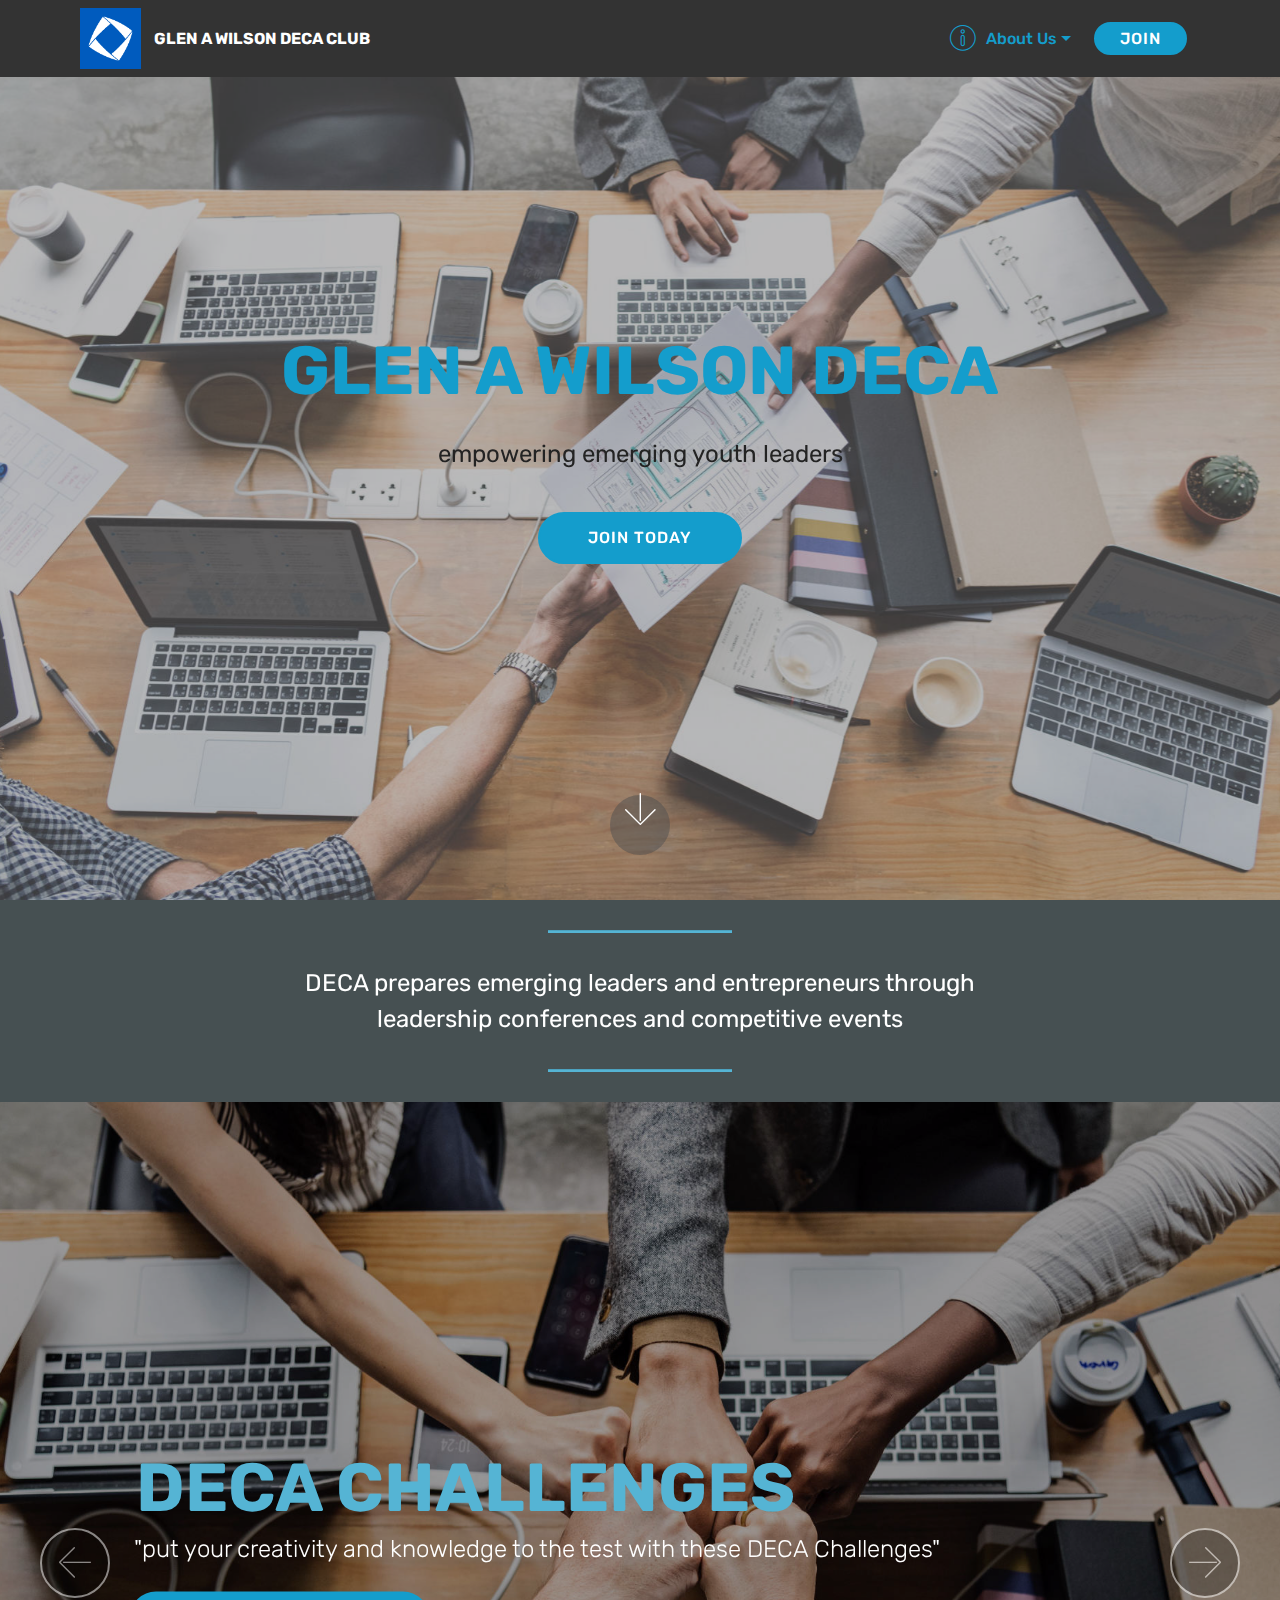
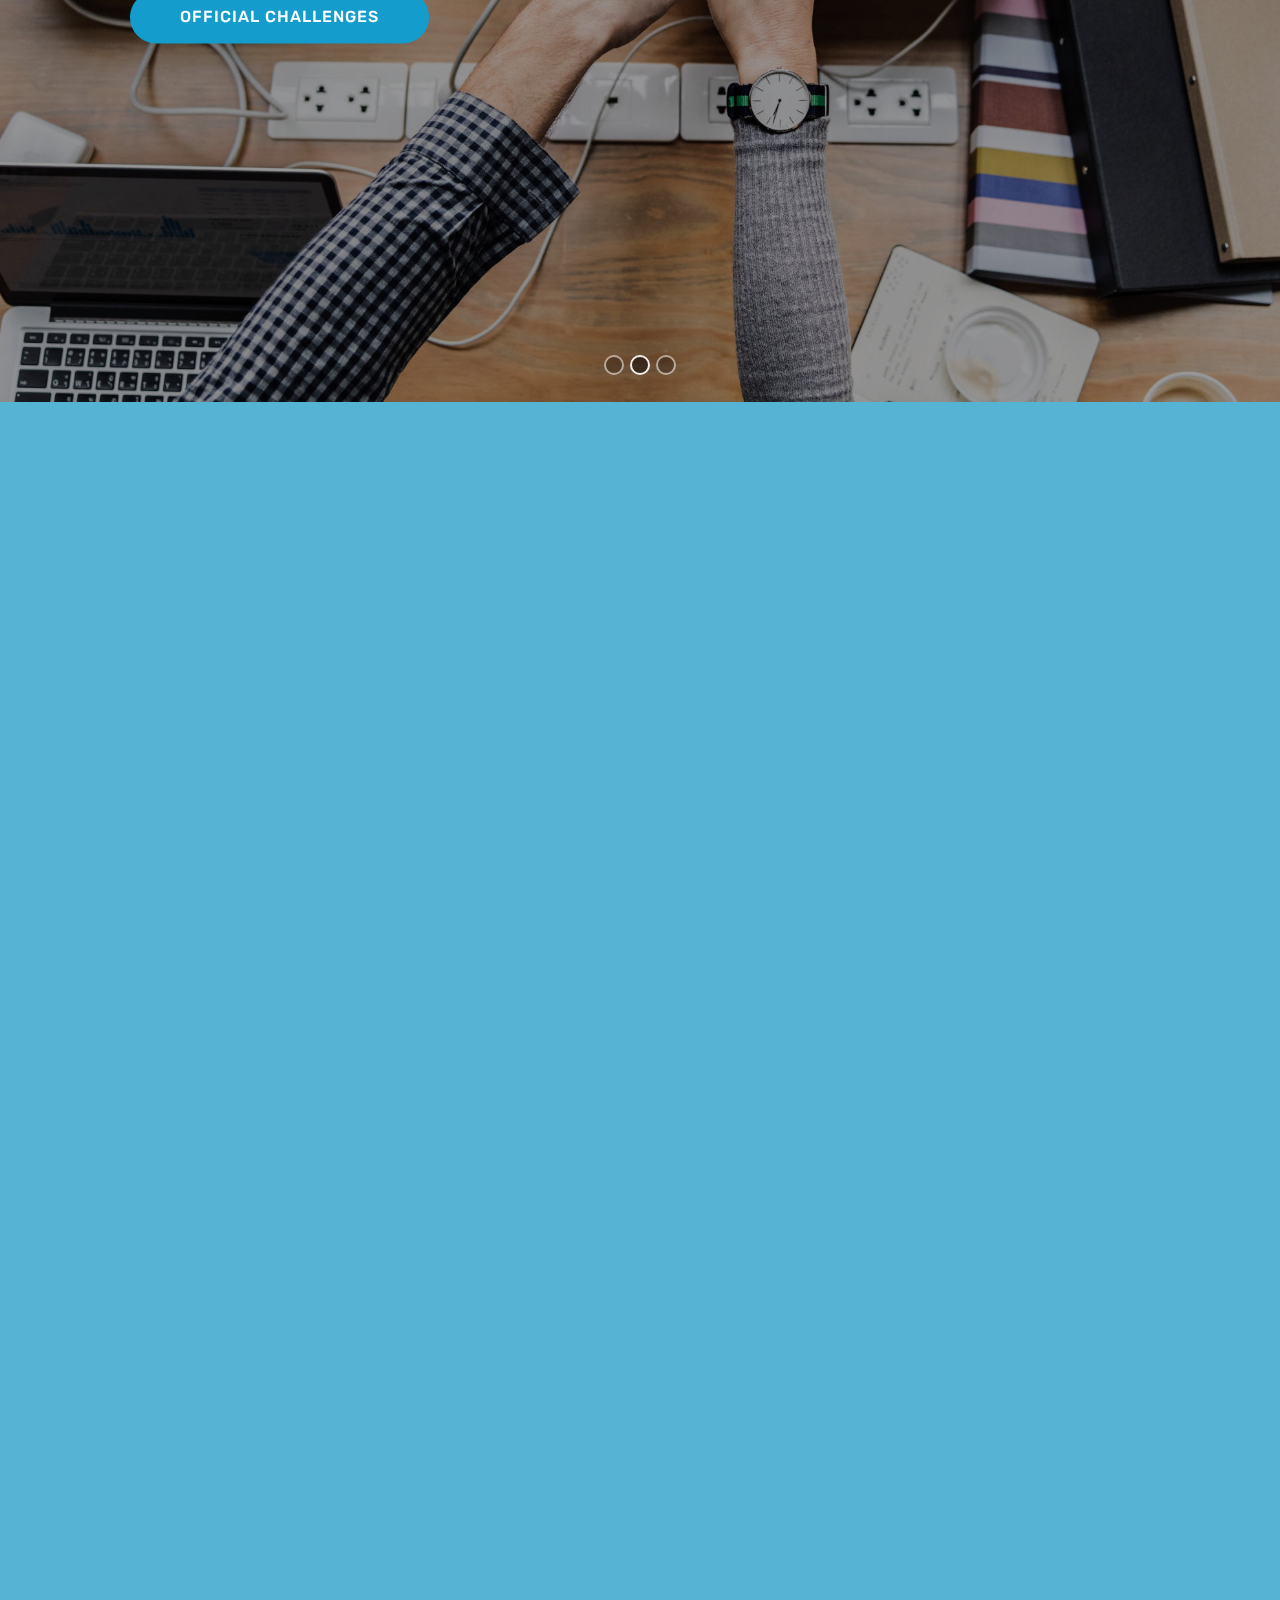
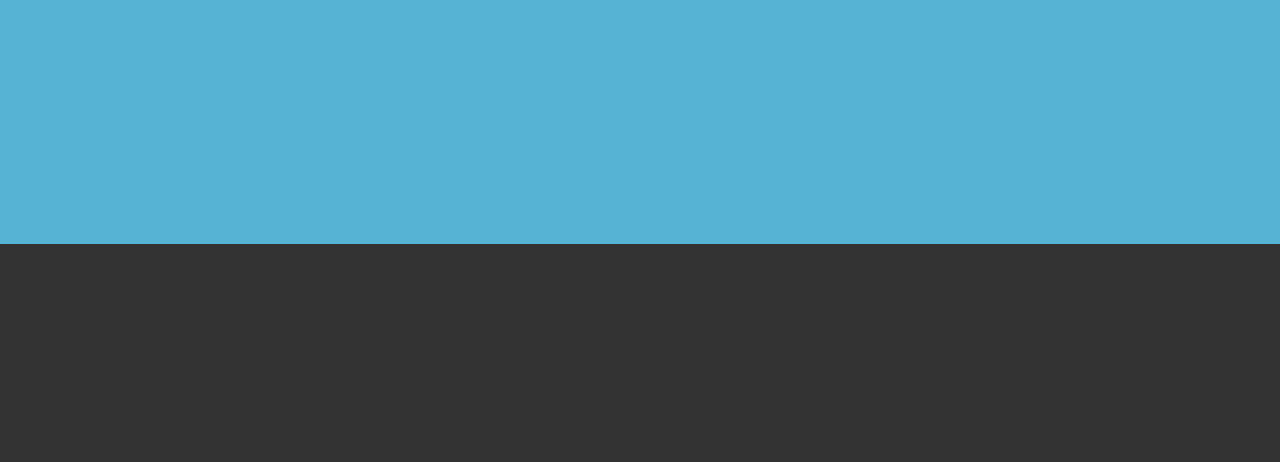
==== commit 70fd6c2b: "create github pages" ====
--- a/index.html
+++ b/index.html
@@ -6,7 +6,7 @@
   <meta http-equiv="X-UA-Compatible" content="IE=edge">
   <meta name="generator" content="Mobirise v4.8.2, mobirise.com">
   <meta name="viewport" content="width=device-width, initial-scale=1, minimum-scale=1">
-  <link rel="shortcut icon" href="assets/images/betalogo-122x122.png" type="image/x-icon">
+  <link rel="shortcut icon" href="assets/images/decabox-398x398.png" type="image/x-icon">
   <meta name="description" content="">
   <title>Home</title>
   <link rel="stylesheet" href="assets/web/assets/mobirise-icons/mobirise-icons.css">
@@ -41,39 +41,39 @@
             <div class="navbar-brand">
                 <span class="navbar-logo">
                     <a href="#top">
-                         <img src="assets/images/betalogo-122x122.png" alt="Mobirise" title="" style="height: 3.8rem;">
+                         <img src="assets/images/decabox-398x398.png" alt="Mobirise" title="" style="height: 3.8rem;">
                     </a>
                 </span>
-                <span class="navbar-caption-wrap"><a class="navbar-caption text-success display-4" href="https://goo.gl/forms/IhQOPrdI1iYeLdB12" target="_blank">
-                        GLEN A WILSON BETA CLUB</a></span>
+                <span class="navbar-caption-wrap"><a class="navbar-caption text-white display-4" href="https://mobirise.com">
+                        GLEN A WILSON DECA CLUB</a></span>
             </div>
         </div>
         <div class="collapse navbar-collapse" id="navbarSupportedContent">
-            <ul class="navbar-nav nav-dropdown" data-app-modern-menu="true"><li class="nav-item dropdown">
-                    <a class="nav-link link dropdown-toggle text-success display-4" href="http://google.com" data-toggle="dropdown-submenu" aria-expanded="false" target="_blank"><span class="mbri-info mbr-iconfont mbr-iconfont-btn"></span>
+            <ul class="navbar-nav nav-dropdown" data-app-modern-menu="true"><li class="nav-item dropdown open">
+                    <a class="nav-link link dropdown-toggle text-primary display-4" href="https://mobirise.com" data-toggle="dropdown-submenu" aria-expanded="true"><span class="mbri-info mbr-iconfont mbr-iconfont-btn"></span>
                         
                         About Us
-                    </a><div class="dropdown-menu"><a class="dropdown-item text-success display-4" href="page1.html#menu1-3">CONTACT<br></a><a class="dropdown-item text-success display-4" href="page2.html#info2-f">RESOURCES</a></div>
+                    </a><div class="dropdown-menu"><a class="dropdown-item text-primary display-4" href="page1.html#form1-d">CONTACT<br></a><a class="dropdown-item text-primary display-4" href="page2.html#info2-f">RESOURCES</a></div>
                 </li></ul>
-            <div class="navbar-buttons mbr-section-btn"><a class="btn btn-sm btn-success display-4" href="https://goo.gl/forms/IhQOPrdI1iYeLdB12" target="_blank">JOIN</a></div>
+            <div class="navbar-buttons mbr-section-btn"><a class="btn btn-sm btn-primary display-4" href="https://goo.gl/forms/bZvgVF3BzpiMvBJk1" target="_blank">JOIN</a></div>
         </div>
     </nav>
 </section>
 
-<section class="engine"><a href="https://mobiri.se/w">html5 templates</a></section><section class="cid-r4x2aL9mXW mbr-fullscreen mbr-parallax-background" id="header2-6">
-
-    
-
-    <div class="mbr-overlay" style="opacity: 0.3; background-color: rgb(118, 118, 118);"></div>
+<section class="engine"><a href="https://mobiri.se/p">website templates free download</a></section><section class="cid-r4x2aL9mXW mbr-fullscreen mbr-parallax-background" id="header2-6">
+
+    
+
+    <div class="mbr-overlay" style="opacity: 0.5; background-color: rgb(118, 118, 118);"></div>
 
     <div class="container align-center">
         <div class="row justify-content-md-center">
             <div class="mbr-white col-md-10">
                 <h1 class="mbr-section-title mbr-bold pb-3 mbr-fonts-style display-1">
-                    GLEN A WILSON BETA</h1>
+                    GLEN A WILSON DECA</h1>
                 
-                <p class="mbr-text pb-3 mbr-fonts-style display-5">promoting youth academic achievement, character, service and leadership</p>
-                <div class="mbr-section-btn"><a class="btn btn-md btn-success display-4" href="https://goo.gl/forms/IhQOPrdI1iYeLdB12" target="_blank">JOIN TODAY</a></div>
+                <p class="mbr-text pb-3 mbr-fonts-style display-5">empowering emerging youth leaders</p>
+                <div class="mbr-section-btn"><a class="btn btn-md btn-primary display-4" href="https://goo.gl/forms/4zn2MctYdWkgrIRc2" target="_blank">JOIN TODAY</a></div>
             </div>
         </div>
     </div>
@@ -91,97 +91,32 @@
     <div class="container">
         <div class="inner-container" style="width: 66%;">
             <hr class="line" style="width: 25%;">
-            <div class="section-text align-center mbr-white mbr-fonts-style display-5">NATIONAL BETA CLUB AIMS TO PROMOTE ACADEMIC ACHIEVEMENT, CHARACTER, SERVICE, AND LEADERSHIP</div>
+            <div class="section-text align-center mbr-white mbr-fonts-style display-5">DECA prepares emerging leaders and entrepreneurs through leadership conferences and competitive events</div>
             <hr class="line" style="width: 25%;">
         </div>
     </div>
 </section>
 
-<section class="carousel slide cid-r4D8AAacn7" data-interval="false" id="slider1-v">
-
-    
-
-    <div class="full-screen"><div class="mbr-slider slide carousel" data-pause="true" data-keyboard="false" data-ride="false" data-interval="false"><ol class="carousel-indicators"><li data-app-prevent-settings="" data-target="#slider1-v" data-slide-to="0"></li><li data-app-prevent-settings="" data-target="#slider1-v" class=" active" data-slide-to="1"></li><li data-app-prevent-settings="" data-target="#slider1-v" data-slide-to="2"></li></ol><div class="carousel-inner" role="listbox"><div class="carousel-item slider-fullscreen-image" data-bg-video-slide="https://www.youtube.com/watch?v=ihMY0-E4UgA"><div class="mbr-overlay"></div><div class="container container-slide"><div class="image_wrapper"><img src="assets/images/1.jpg" style="opacity: 0;"><div class="carousel-caption justify-content-center"><div class="col-10 align-center"><h2 class="mbr-fonts-style display-1">Why join BETA?</h2><p class="lead mbr-text mbr-fonts-style display-5">scholarships, conventions, leadership summits</p><div class="mbr-section-btn" buttons="0"><a class="btn btn-success display-4" href="https://www.betaclub.org/events" target="_blank">official events</a> </div></div></div></div></div></div><div class="carousel-item slider-fullscreen-image active" data-bg-video-slide="false" style="background-image: url(assets/images/ed-shelley-737268-unsplash-1-2000x1317.jpg);"><div class="container container-slide"><div class="image_wrapper"><div class="mbr-overlay" style="opacity: 0.4;"></div><img src="assets/images/ed-shelley-737268-unsplash-1-2000x1317.jpg"><div class="carousel-caption justify-content-center"><div class="col-10 align-left"><h2 class="mbr-fonts-style display-1">UPCOMING EVENTS:</h2><p class="lead mbr-text mbr-fonts-style display-5">&nbsp;<br>{ future event attendance is being discussed }<br></p></div></div></div></div></div><div class="carousel-item slider-fullscreen-image" data-bg-video-slide="false" style="background-image: url(assets/images/mbr-1920x1152.jpg);"><div class="container container-slide"><div class="image_wrapper"><div class="mbr-overlay"></div><img src="assets/images/mbr-1920x1152.jpg"><div class="carousel-caption justify-content-center"><div class="col-10 align-right"><h2 class="mbr-fonts-style display-1">FUNDRAISER</h2><p class="lead mbr-text mbr-fonts-style display-5">we have an upcoming fundraiser to be discussed in the 9/25 meeting<br></p><div class="mbr-section-btn" buttons="0"><a class="btn display-4 btn-success" href="https://mobirise.com">FOR WINDOWS</a> </div></div></div></div></div></div></div><a data-app-prevent-settings="" class="carousel-control carousel-control-prev" role="button" data-slide="prev" href="#slider1-v"><span aria-hidden="true" class="mbri-left mbr-iconfont"></span><span class="sr-only">Previous</span></a><a data-app-prevent-settings="" class="carousel-control carousel-control-next" role="button" data-slide="next" href="#slider1-v"><span aria-hidden="true" class="mbri-right mbr-iconfont"></span><span class="sr-only">Next</span></a></div></div>
-
-</section>
-
-<section class="counters1 counters cid-r4D0KkIGXt" id="counters1-t">
-
-    
-
-    
-
-    <div class="container">
-        <h2 class="mbr-section-title pb-3 align-center mbr-fonts-style display-2">Scholarships</h2>
-        <h3 class="mbr-section-subtitle mbr-fonts-style display-5"><em>over $6 million since 1991</em></h3>
-
-        <div class="container pt-4 mt-2">
-            <div class="media-container-row">
-                <div class="card p-3 align-center col-12 col-md-6 col-lg-4">
-                    <div class="panel-item p-3">
-                        <div class="card-img pb-3">
-                            <span class="mbr-iconfont mbri-cash" style="color: rgb(247, 237, 74);"></span>
-                        </div>
-
-                        <div class="card-text">
-                            <h3 class="count pt-3 pb-3 mbr-fonts-style display-2">
-                                  $300,000+</h3>
-                            <h4 class="mbr-content-title mbr-bold mbr-fonts-style display-7">
-                                in scholarships awarded</h4>
-                            
-                        </div>
-                    </div>
-                </div>
-
-
-                <div class="card p-3 align-center col-12 col-md-6 col-lg-4">
-                    <div class="panel-item p-3">
-                        <div class="card-img pb-3">
-                            <span class="mbr-iconfont mbri-smile-face" style="color: rgb(247, 237, 74);"></span>
-                        </div>
-                        <div class="card-text">
-                            <h3 class="count pt-3 pb-3 mbr-fonts-style display-2">
-                                  250+</h3>
-                            <h4 class="mbr-content-title mbr-bold mbr-fonts-style display-7">
-                                scholarships awarded</h4>
-                            
-                        </div>
-                    </div>
-                </div>
-
-                <div class="card p-3 align-center col-12 col-md-6 col-lg-4">
-                    <div class="panel-item p-3">
-                        <div class="card-img pb-3">
-                            <span class="mbr-iconfont mbri-cash" style="color: rgb(247, 237, 74);"></span>
-                        </div>
-                        <div class="card-text">
-                            <h3 class="count pt-3 pb-3 mbr-fonts-style display-2">$1-15,000</h3>
-                            <h4 class="mbr-content-title mbr-bold mbr-fonts-style display-7">
-                                each scholarship</h4>
-                            
-                        </div>
-                    </div>
-                </div>
-
-
-                
-            </div>
-        </div>
-   </div>
-</section>
-
-<section class="features16 cid-r4DdjZt91v" id="features16-w">
+<section class="carousel slide cid-r4xcgXrJaj" data-interval="false" id="slider1-b">
+
+    
+
+    <div class="full-screen"><div class="mbr-slider slide carousel" data-pause="true" data-keyboard="false" data-ride="false" data-interval="false"><ol class="carousel-indicators"><li data-app-prevent-settings="" data-target="#slider1-b" data-slide-to="0"></li><li data-app-prevent-settings="" data-target="#slider1-b" class=" active" data-slide-to="1"></li><li data-app-prevent-settings="" data-target="#slider1-b" data-slide-to="2"></li></ol><div class="carousel-inner" role="listbox"><div class="carousel-item slider-fullscreen-image" data-bg-video-slide="false" style="background-image: url(assets/images/2018-19-choosing-a-deca-event-1-2000x1545.png);"><div class="container container-slide"><div class="image_wrapper"><div class="mbr-overlay" style="opacity: 0.4;"></div><img src="assets/images/2018-19-choosing-a-deca-event-1-2000x1545.png"><div class="carousel-caption justify-content-center"><div class="col-10 align-left"><h2 class="mbr-fonts-style display-1"><strong>&nbsp;OVER 58 EVENTS IN 5&nbsp;CAREER PATHS</strong></h2><p class="lead mbr-text mbr-fonts-style display-5">&nbsp; BUSINESS MANAGEMENT + ADMINISTRATION<br>&nbsp; ENTREPRENEURSHIP<br>&nbsp; MARKETING<br>&nbsp; FINANCE<br>&nbsp; HOSPITALITY + TOURISM<br>&nbsp; PERSONAL FINANCIAL LITERACY</p><div class="mbr-section-btn" buttons="0"> <a class="btn  display-4 btn-primary" href="https://www.deca.org/high-school-programs/high-school-competitive-events/" target="_blank">OFFICIAL LIST</a></div></div></div></div></div></div><div class="carousel-item slider-fullscreen-image active" data-bg-video-slide="false" style="background-image: url(assets/images/rawpixel-659474-unsplash-2000x1308.jpg);"><div class="container container-slide"><div class="image_wrapper"><div class="mbr-overlay" style="opacity: 0.4;"></div><img src="assets/images/rawpixel-659474-unsplash-2000x1308.jpg"><div class="carousel-caption justify-content-center"><div class="col-10 align-left"><h2 class="mbr-fonts-style display-1"><strong>&nbsp;DECA CHALLENGES</strong></h2><p class="lead mbr-text mbr-fonts-style display-5">&nbsp; "put your creativity and knowledge to the test with these DECA Challenges"</p><div class="mbr-section-btn" buttons="0"><a class="btn btn-primary display-4" href="https://www.deca.org/high-school-programs/high-school-video-challenges/" target="_blank">OFFICIAL CHALLENGES</a> </div></div></div></div></div></div><div class="carousel-item slider-fullscreen-image" data-bg-video-slide="false" style="background-image: url(assets/images/ed-shelley-737268-unsplash-2000x1317.jpg);"><div class="container container-slide"><div class="image_wrapper"><div class="mbr-overlay" style="background-color: rgb(36, 36, 36);"></div><img src="assets/images/ed-shelley-737268-unsplash-2000x1317.jpg"><div class="carousel-caption justify-content-center"><div class="col-10 align-left"><h2 class="mbr-fonts-style display-1"><strong>&nbsp;CONFERENCES</strong></h2><p class="lead mbr-text mbr-fonts-style display-5"><br>&nbsp; UPCOMING:<br>&nbsp; Western Region Leadership Conference<br>&nbsp; November 15-17</p><div class="mbr-section-btn" buttons="0">    <a class="btn display-4 btn-primary" href="http://californiadeca.org/conferences/western-region-conference.php" target="_blank">OFFICIAL INFO<br></a>    </div></div></div></div></div></div></div><a data-app-prevent-settings="" class="carousel-control carousel-control-prev" role="button" data-slide="prev" href="#slider1-b"><span aria-hidden="true" class="mbri-left mbr-iconfont"></span><span class="sr-only">Previous</span></a><a data-app-prevent-settings="" class="carousel-control carousel-control-next" role="button" data-slide="next" href="#slider1-b"><span aria-hidden="true" class="mbri-right mbr-iconfont"></span><span class="sr-only">Next</span></a></div></div>
+
+</section>
+
+<section class="features16 cid-r4x36LkWPY" id="features16-7">
     
     
     
     <div class="container align-center">
-        <h2 class="pb-3 mbr-fonts-style mbr-section-title display-2">18-19 PRESIDENTIAL CABINET</h2>
-        <h3 class="pb-5 mbr-section-subtitle mbr-fonts-style mbr-light display-5">exemplifying and promoting core values of youth leadership</h3>
+        <h2 class="pb-3 mbr-fonts-style mbr-section-title display-2">18-19 Cabinet Presidents</h2>
+        <h3 class="pb-5 mbr-section-subtitle mbr-fonts-style mbr-light display-5">committed to improvement and innovation</h3>
         <div class="row media-row">
             
         <div class="team-item col-lg-3 col-md-6">
                 <div class="item-image">
-                    <img src="assets/images/tempimage-500x745.png" alt="" title="">
+                    <img src="assets/images/stock-500x745.jpg" alt="" title="">
                 </div>
                 <div class="item-caption py-3">
                     <div class="item-name px-2">
@@ -189,20 +124,20 @@
                            Ricky Deng</p>
                     </div>
                     <div class="item-role px-2">
-                        <p>Vice President</p>
-                    </div>
-                    <div class="item-social pt-2">
-                        <a href="https://twitter.com/mobirise" target="_blank">
-                            <span class="p-1 socicon-twitter socicon mbr-iconfont mbr-iconfont-social"></span>
-                        </a>
-                        <a href="https://www.facebook.com/pages/Mobirise/1616226671953247" target="_blank">
-                            <span class="p-1 socicon-facebook socicon mbr-iconfont mbr-iconfont-social"></span>
-                        </a>
-                        <a href="https://plus.google.com/u/0/+Mobirise" target="_blank">
-                            <span class="p-1 socicon-googleplus socicon mbr-iconfont mbr-iconfont-social"></span>
-                        </a>
-                        <a href="https://www.linkedin.com/in/mobirise" target="_blank">
-                            <span class="p-1 socicon-linkedin socicon mbr-iconfont mbr-iconfont-social"></span>
+                        <p>President</p>
+                    </div>
+                    <div class="item-social pt-2">
+                        <a href="https://twitter.com/mobirise" target="_blank">
+                            <span class="p-1 socicon-twitter socicon mbr-iconfont mbr-iconfont-social"></span>
+                        </a>
+                        <a href="https://www.facebook.com/pages/Mobirise/1616226671953247" target="_blank">
+                            <span class="p-1 socicon-facebook socicon mbr-iconfont mbr-iconfont-social"></span>
+                        </a>
+                        <a href="https://plus.google.com/u/0/+Mobirise" target="_blank">
+                            <span class="p-1 socicon-googleplus socicon mbr-iconfont mbr-iconfont-social"></span>
+                        </a>
+                        <a href="https://www.linkedin.com/in/mobirise" target="_blank">
+                            <span class="p-1 mbr-iconfont mbr-iconfont-social socicon-instagram socicon"></span>
                         </a>
                         <a href="https://www.instagram.com/mobirise/" target="_blank">
                             
@@ -214,11 +149,11 @@
                 </div>
             </div><div class="team-item col-lg-3 col-md-6">
                 <div class="item-image">
-                    <img src="assets/images/mmexport1537852532933-500x745.jpg" alt="" title="">
-                </div>
-                <div class="item-caption py-3">
-                    <div class="item-name px-2">
-                        <p class="mbr-fonts-style display-5">Nick Zhang</p>
+                    <img src="assets/images/42363937-2637021739856991-57432998466813952-n-1-500x745.jpg" alt="" title="">
+                </div>
+                <div class="item-caption py-3">
+                    <div class="item-name px-2">
+                        <p class="mbr-fonts-style display-5">Victor Ye</p>
                     </div>
                     <div class="item-role px-2">
                         <p>President</p>
@@ -234,40 +169,7 @@
                             <span class="p-1 socicon-googleplus socicon mbr-iconfont mbr-iconfont-social"></span>
                         </a>
                         <a href="https://www.linkedin.com/in/mobirise" target="_blank">
-                            <span class="p-1 socicon-linkedin socicon mbr-iconfont mbr-iconfont-social"></span>
-                        </a>
-                        <a href="https://www.instagram.com/mobirise/" target="_blank">
-                            
-                        </a>
-                        <a href="https://www.youtube.com/channel/UCt_tncVAetpK5JeM8L-8jyw" target="_blank">    
-                            
-                        </a>
-                    </div>
-                </div>
-            </div><div class="team-item col-lg-3 col-md-6">
-                <div class="item-image">
-                    <img src="assets/images/42363937-2637021739856991-57432998466813952-n-2-500x745.jpg" alt="" title="">
-                </div>
-                <div class="item-caption py-3">
-                    <div class="item-name px-2">
-                        <p class="mbr-fonts-style display-5">
-                           Victor Ye</p>
-                    </div>
-                    <div class="item-role px-2">
-                        <p>Vice President</p>
-                    </div>
-                    <div class="item-social pt-2">
-                        <a href="https://twitter.com/mobirise" target="_blank">
-                            <span class="p-1 socicon-twitter socicon mbr-iconfont mbr-iconfont-social"></span>
-                        </a>
-                        <a href="https://www.facebook.com/pages/Mobirise/1616226671953247" target="_blank">
-                            <span class="p-1 socicon-facebook socicon mbr-iconfont mbr-iconfont-social"></span>
-                        </a>
-                        <a href="https://plus.google.com/u/0/+Mobirise" target="_blank">
-                            <span class="p-1 socicon-googleplus socicon mbr-iconfont mbr-iconfont-social"></span>
-                        </a>
-                        <a href="https://www.linkedin.com/in/mobirise" target="_blank">
-                            <span class="p-1 socicon-linkedin socicon mbr-iconfont mbr-iconfont-social"></span>
+                            <span class="p-1 mbr-iconfont mbr-iconfont-social socicon-instagram socicon"></span>
                         </a>
                         <a href="https://www.instagram.com/mobirise/" target="_blank">
                             
@@ -281,26 +183,27 @@
     </div>
 </section>
 
-<section class="features16 cid-r4De2xn89h" id="features16-x">
+<section class="features16 cid-r4Dpct339i" id="features16-t">
     
     
     
     <div class="container align-center">
         <h2 class="pb-3 mbr-fonts-style mbr-section-title display-2">
-            18-19 MANAGERIAL CABINET</h2>
-        
+            18-19 Cabinet Vice Presidents</h2>
+        <h3 class="pb-5 mbr-section-subtitle mbr-fonts-style mbr-light display-5">meticulous management of finances, operations, and maintenance</h3>
         <div class="row media-row">
             
         <div class="team-item col-lg-3 col-md-6">
                 <div class="item-image">
-                    <img src="assets/images/tempimage-500x745.png" alt="" title="">
-                </div>
-                <div class="item-caption py-3">
-                    <div class="item-name px-2">
-                        <p class="mbr-fonts-style display-5">Kitty Gao</p>
-                    </div>
-                    <div class="item-role px-2">
-                        <p>Event Coordinator</p>
+                    <img src="assets/images/mmexport1537852532933-500x745.jpg" alt="" title="">
+                </div>
+                <div class="item-caption py-3">
+                    <div class="item-name px-2">
+                        <p class="mbr-fonts-style display-5">
+                           Nick Zhang</p>
+                    </div>
+                    <div class="item-role px-2">
+                        <p>Finances</p>
                     </div>
                     <div class="item-social pt-2">
                         <a href="https://twitter.com/mobirise" target="_blank">
@@ -325,14 +228,15 @@
                 </div>
             </div><div class="team-item col-lg-3 col-md-6">
                 <div class="item-image">
-                    <img src="assets/images/tempimage-500x745.png" alt="" title="">
-                </div>
-                <div class="item-caption py-3">
-                    <div class="item-name px-2">
-                        <p class="mbr-fonts-style display-5">Yuxun Lin</p>
-                    </div>
-                    <div class="item-role px-2">
-                        <p>Treasurer</p>
+                    <img src="assets/images/stock-500x745.jpg" alt="" title="">
+                </div>
+                <div class="item-caption py-3">
+                    <div class="item-name px-2">
+                        <p class="mbr-fonts-style display-5">
+                           Sara Ketabi</p>
+                    </div>
+                    <div class="item-role px-2">
+                        <p>Operations</p>
                     </div>
                     <div class="item-social pt-2">
                         <a href="https://twitter.com/mobirise" target="_blank">
@@ -357,15 +261,15 @@
                 </div>
             </div><div class="team-item col-lg-3 col-md-6">
                 <div class="item-image">
-                    <img src="assets/images/tempimage-500x745.png" alt="" title="">
+                    <img src="assets/images/stock-500x745.jpg" alt="" title="">
                 </div>
                 <div class="item-caption py-3">
                     <div class="item-name px-2">
                         <p class="mbr-fonts-style display-5">
-                           Shuying Li</p>
-                    </div>
-                    <div class="item-role px-2">
-                        <p>Publicity<br></p>
+                           Casey Chang</p>
+                    </div>
+                    <div class="item-role px-2">
+                        <p>Maintenance</p>
                     </div>
                     <div class="item-social pt-2">
                         <a href="https://twitter.com/mobirise" target="_blank">
@@ -401,10 +305,10 @@
         <div class="row justify-content-center content-row">
             <div class="media-container-column title col-12 col-lg-7 col-md-6">
                 <h3 class="mbr-section-subtitle align-left mbr-light pb-3 mbr-fonts-style display-5">mobirise website made by</h3>
-                <h2 class="align-left mbr-bold mbr-fonts-style display-2"><p>Vice President Ricky Deng</p></h2>
+                <h2 class="align-left mbr-bold mbr-fonts-style display-2"><p>President Ricky Deng</p></h2>
             </div>
             <div class="media-container-column col-12 col-lg-3 col-md-4">
-                <div class="mbr-section-btn align-right py-4"><a class="btn btn-success display-4" href="mailto:arctusfalcon@gmail.com">contact</a></div>
+                <div class="mbr-section-btn align-right py-4"><a class="btn btn-primary display-4" href="mailto:arctusfalcon@gmail.com">contact</a></div>
             </div>
         </div>
     </div>
--- a/assets/mobirise/css/mbr-additional.css
+++ b/assets/mobirise/css/mbr-additional.css
@@ -1754,31 +1754,30 @@
   color: #c1c1c1 !important;
 }
 .cid-r4x2aL9mXW {
-  background-image: url("../../../assets/images/buildings-1350x900.jpg");
+  background-image: url("../../../assets/images/rawpixel-678089-unsplash-2000x1166.jpg");
 }
 .cid-r4x2aL9mXW H1 {
   text-align: center;
-  color: #f7ed4a;
+  color: #149dcc;
 }
 .cid-r4x2aL9mXW .mbr-text,
 .cid-r4x2aL9mXW .mbr-section-btn {
-  color: #f7ed4a;
+  color: #232323;
 }
 .cid-r4xb5RXDFA {
   padding-top: 30px;
   padding-bottom: 30px;
-  background-color: #f7ed4a;
+  background-color: #465052;
 }
 .cid-r4xb5RXDFA .line {
-  background-color: #232323;
-  color: #232323;
+  background-color: #55b4d4;
+  color: #55b4d4;
   align: center;
   height: 2px;
   margin: 0 auto;
 }
 .cid-r4xb5RXDFA .section-text {
   padding: 2rem 0;
-  color: #232323;
 }
 .cid-r4xb5RXDFA .inner-container {
   margin: 0 auto;
@@ -1788,44 +1787,44 @@
     width: 100% !important;
   }
 }
-.cid-r4D8AAacn7 .modal-body .close {
+.cid-r4xcgXrJaj .modal-body .close {
   background: #1b1b1b;
 }
-.cid-r4D8AAacn7 .modal-body .close span {
+.cid-r4xcgXrJaj .modal-body .close span {
   font-style: normal;
 }
-.cid-r4D8AAacn7 .carousel-inner > .active,
-.cid-r4D8AAacn7 .carousel-inner > .next,
-.cid-r4D8AAacn7 .carousel-inner > .prev {
+.cid-r4xcgXrJaj .carousel-inner > .active,
+.cid-r4xcgXrJaj .carousel-inner > .next,
+.cid-r4xcgXrJaj .carousel-inner > .prev {
   display: table;
 }
-.cid-r4D8AAacn7 .carousel-control .icon-next,
-.cid-r4D8AAacn7 .carousel-control .icon-prev {
+.cid-r4xcgXrJaj .carousel-control .icon-next,
+.cid-r4xcgXrJaj .carousel-control .icon-prev {
   margin-top: -18px;
   font-size: 40px;
   line-height: 27px;
 }
-.cid-r4D8AAacn7 .carousel-control:hover {
+.cid-r4xcgXrJaj .carousel-control:hover {
   background: #1b1b1b;
   color: #fff;
   opacity: 1;
 }
 @media (max-width: 767px) {
-  .cid-r4D8AAacn7 .container .carousel-control {
+  .cid-r4xcgXrJaj .container .carousel-control {
     margin-bottom: 0;
   }
 }
-.cid-r4D8AAacn7 .boxed-slider {
+.cid-r4xcgXrJaj .boxed-slider {
   position: relative;
   padding: 93px 0;
 }
-.cid-r4D8AAacn7 .boxed-slider > div {
+.cid-r4xcgXrJaj .boxed-slider > div {
   position: relative;
 }
-.cid-r4D8AAacn7 .container img {
+.cid-r4xcgXrJaj .container img {
   width: 100%;
 }
-.cid-r4D8AAacn7 .container img + .row {
+.cid-r4xcgXrJaj .container img + .row {
   position: absolute;
   top: 50%;
   left: 0;
@@ -1835,17 +1834,17 @@
   transform: translateY(-50%);
   z-index: 2;
 }
-.cid-r4D8AAacn7 .mbr-section {
+.cid-r4xcgXrJaj .mbr-section {
   padding: 0;
   background-attachment: scroll;
 }
-.cid-r4D8AAacn7 .mbr-table-cell {
+.cid-r4xcgXrJaj .mbr-table-cell {
   padding: 0;
 }
-.cid-r4D8AAacn7 .container .carousel-indicators {
+.cid-r4xcgXrJaj .container .carousel-indicators {
   margin-bottom: 3px;
 }
-.cid-r4D8AAacn7 .carousel-caption {
+.cid-r4xcgXrJaj .carousel-caption {
   top: 50%;
   right: 0;
   bottom: auto;
@@ -1855,15 +1854,15 @@
   -webkit-transform: translateY(-50%);
   transform: translateY(-50%);
 }
-.cid-r4D8AAacn7 .mbr-overlay {
+.cid-r4xcgXrJaj .mbr-overlay {
   z-index: 1;
 }
-.cid-r4D8AAacn7 .container-slide.container {
+.cid-r4xcgXrJaj .container-slide.container {
   min-width: 100%;
   min-height: 100vh;
   padding: 0;
 }
-.cid-r4D8AAacn7 .carousel-item {
+.cid-r4xcgXrJaj .carousel-item {
   background-position: 50% 50%;
   background-repeat: no-repeat;
   background-size: cover;
@@ -1876,26 +1875,26 @@
   perspective: 1000px;
 }
 @media (max-width: 576px) {
-  .cid-r4D8AAacn7 .carousel-item .container {
+  .cid-r4xcgXrJaj .carousel-item .container {
     width: 100%;
   }
 }
-.cid-r4D8AAacn7 .carousel-item-next.carousel-item-left,
-.cid-r4D8AAacn7 .carousel-item-prev.carousel-item-right {
+.cid-r4xcgXrJaj .carousel-item-next.carousel-item-left,
+.cid-r4xcgXrJaj .carousel-item-prev.carousel-item-right {
   -webkit-transform: translate3d(0, 0, 0);
   transform: translate3d(0, 0, 0);
 }
-.cid-r4D8AAacn7 .active.carousel-item-right,
-.cid-r4D8AAacn7 .carousel-item-next {
+.cid-r4xcgXrJaj .active.carousel-item-right,
+.cid-r4xcgXrJaj .carousel-item-next {
   -webkit-transform: translate3d(100%, 0, 0);
   transform: translate3d(100%, 0, 0);
 }
-.cid-r4D8AAacn7 .active.carousel-item-left,
-.cid-r4D8AAacn7 .carousel-item-prev {
+.cid-r4xcgXrJaj .active.carousel-item-left,
+.cid-r4xcgXrJaj .carousel-item-prev {
   -webkit-transform: translate3d(-100%, 0, 0);
   transform: translate3d(-100%, 0, 0);
 }
-.cid-r4D8AAacn7 .mbr-slider .carousel-control {
+.cid-r4xcgXrJaj .mbr-slider .carousel-control {
   top: 50%;
   width: 70px;
   height: 70px;
@@ -1906,29 +1905,29 @@
   border-radius: 50%;
   transition: all .3s;
 }
-.cid-r4D8AAacn7 .mbr-slider .carousel-control.carousel-control-prev {
+.cid-r4xcgXrJaj .mbr-slider .carousel-control.carousel-control-prev {
   left: 0;
   margin-left: 2.5rem;
 }
-.cid-r4D8AAacn7 .mbr-slider .carousel-control.carousel-control-next {
+.cid-r4xcgXrJaj .mbr-slider .carousel-control.carousel-control-next {
   right: 0;
   margin-right: 2.5rem;
 }
-.cid-r4D8AAacn7 .mbr-slider .carousel-control .mbr-iconfont {
+.cid-r4xcgXrJaj .mbr-slider .carousel-control .mbr-iconfont {
   font-size: 2rem;
 }
 @media (max-width: 767px) {
-  .cid-r4D8AAacn7 .mbr-slider .carousel-control {
+  .cid-r4xcgXrJaj .mbr-slider .carousel-control {
     top: auto;
     bottom: 1rem;
   }
 }
-.cid-r4D8AAacn7 .mbr-slider .carousel-indicators {
+.cid-r4xcgXrJaj .mbr-slider .carousel-indicators {
   position: absolute;
   bottom: 0;
   margin-bottom: 1.5rem !important;
 }
-.cid-r4D8AAacn7 .mbr-slider .carousel-indicators li {
+.cid-r4xcgXrJaj .mbr-slider .carousel-indicators li {
   max-width: 20px;
   width: 20px;
   height: 20px;
@@ -1940,15 +1939,15 @@
   opacity: .5;
   transition: all .3s;
 }
-.cid-r4D8AAacn7 .mbr-slider .carousel-indicators li.active,
-.cid-r4D8AAacn7 .mbr-slider .carousel-indicators li:hover {
+.cid-r4xcgXrJaj .mbr-slider .carousel-indicators li.active,
+.cid-r4xcgXrJaj .mbr-slider .carousel-indicators li:hover {
   opacity: .9;
 }
-.cid-r4D8AAacn7 .mbr-slider .carousel-indicators li::after,
-.cid-r4D8AAacn7 .mbr-slider .carousel-indicators li::before {
+.cid-r4xcgXrJaj .mbr-slider .carousel-indicators li::after,
+.cid-r4xcgXrJaj .mbr-slider .carousel-indicators li::before {
   content: none;
 }
-.cid-r4D8AAacn7 .mbr-slider .carousel-indicators.ie-fix {
+.cid-r4xcgXrJaj .mbr-slider .carousel-indicators.ie-fix {
   left: 50%;
   display: block;
   width: 60%;
@@ -1956,14 +1955,14 @@
   text-align: center;
 }
 @media (max-width: 576px) {
-  .cid-r4D8AAacn7 .mbr-slider .carousel-indicators {
+  .cid-r4xcgXrJaj .mbr-slider .carousel-indicators {
     display: none !important;
   }
 }
-.cid-r4D8AAacn7 .mbr-slider > .container img {
+.cid-r4xcgXrJaj .mbr-slider > .container img {
   width: 100%;
 }
-.cid-r4D8AAacn7 .mbr-slider > .container img + .row {
+.cid-r4xcgXrJaj .mbr-slider > .container img + .row {
   position: absolute;
   top: 50%;
   right: 0;
@@ -1973,165 +1972,145 @@
   -webkit-transform: translateY(-50%);
   transform: translateY(-50%);
 }
-.cid-r4D8AAacn7 .mbr-slider > .container .carousel-indicators {
+.cid-r4xcgXrJaj .mbr-slider > .container .carousel-indicators {
   margin-bottom: 3px;
 }
 @media (max-width: 576px) {
-  .cid-r4D8AAacn7 .mbr-slider > .container .carousel-control {
+  .cid-r4xcgXrJaj .mbr-slider > .container .carousel-control {
     margin-bottom: 0;
   }
 }
-.cid-r4D8AAacn7 .mbr-slider .mbr-section {
+.cid-r4xcgXrJaj .mbr-slider .mbr-section {
   padding: 0;
   background-attachment: scroll;
 }
-.cid-r4D8AAacn7 .mbr-slider .mbr-table-cell {
+.cid-r4xcgXrJaj .mbr-slider .mbr-table-cell {
   padding: 0;
 }
-.cid-r4D8AAacn7 .carousel-item .container.container-slide {
+.cid-r4xcgXrJaj .carousel-item .container.container-slide {
   position: initial;
   width: auto;
   min-height: 0;
 }
-.cid-r4D8AAacn7 .full-screen .slider-fullscreen-image {
+.cid-r4xcgXrJaj .full-screen .slider-fullscreen-image {
   min-height: 100vh;
   background-repeat: no-repeat;
   background-position: 50% 50%;
   background-size: cover;
 }
-.cid-r4D8AAacn7 .full-screen .slider-fullscreen-image.active {
+.cid-r4xcgXrJaj .full-screen .slider-fullscreen-image.active {
   display: -o-flex;
 }
-.cid-r4D8AAacn7 .full-screen .container {
+.cid-r4xcgXrJaj .full-screen .container {
   width: auto;
   padding-right: 0;
   padding-left: 0;
 }
-.cid-r4D8AAacn7 .full-screen .carousel-item .container.container-slide {
+.cid-r4xcgXrJaj .full-screen .carousel-item .container.container-slide {
   width: 100%;
   min-height: 100vh;
   padding: 0;
 }
-.cid-r4D8AAacn7 .full-screen .carousel-item .container.container-slide img {
+.cid-r4xcgXrJaj .full-screen .carousel-item .container.container-slide img {
   display: none;
 }
-.cid-r4D8AAacn7 .mbr-background-video-preview {
+.cid-r4xcgXrJaj .mbr-background-video-preview {
   position: absolute;
   top: 0;
   right: 0;
   bottom: 0;
   left: 0;
 }
-.cid-r4D8AAacn7 .mbr-overlay ~ .container-slide {
+.cid-r4xcgXrJaj .mbr-overlay ~ .container-slide {
   z-index: auto;
 }
-.cid-r4D8AAacn7 H2 {
-  color: #f7ed4a;
-}
-.cid-r4D8AAacn7 P {
-  color: #f7ed4a;
-}
-.cid-r4D0KkIGXt {
-  padding-top: 90px;
-  padding-bottom: 90px;
-  background-color: #232323;
-}
-.cid-r4D0KkIGXt h3 {
-  text-align: center;
-}
-.cid-r4D0KkIGXt .mbr-section-subtitle {
+.cid-r4xcgXrJaj H2 {
+  color: #55b4d4;
+  text-align: left;
+}
+.cid-r4xcgXrJaj B {
+  color: #55b4d4;
+}
+.cid-r4xcgXrJaj P {
+  text-align: left;
   color: #ffffff;
-  font-weight: 300;
-}
-.cid-r4D0KkIGXt .mbr-content-text {
-  color: #767676;
-}
-.cid-r4D0KkIGXt .panel-item {
-  background: #ffffff;
-}
-.cid-r4D0KkIGXt .card {
-  word-wrap: break-word;
-}
-.cid-r4D0KkIGXt .mbr-iconfont {
-  font-size: 80px;
-  color: #149dcc;
-}
-.cid-r4D0KkIGXt .mbr-section-title {
-  color: #f7ed4a;
-}
-.cid-r4DdjZt91v {
-  padding-top: 90px;
+}
+.cid-r4xcgXrJaj I {
+  color: #55b4d4;
+}
+.cid-r4x36LkWPY {
+  padding-top: 30px;
   padding-bottom: 0px;
-  background-color: #f9f295;
-}
-.cid-r4DdjZt91v .mbr-section-subtitle {
-  color: #767676;
-}
-.cid-r4DdjZt91v .media-row {
+  background-color: #55b4d4;
+}
+.cid-r4x36LkWPY .mbr-section-subtitle {
+  color: #ffffff;
+}
+.cid-r4x36LkWPY .media-row {
   display: flex;
   justify-content: center;
 }
-.cid-r4DdjZt91v .team-item {
+.cid-r4x36LkWPY .team-item {
   transition: all .2s;
   margin-bottom: 2rem;
 }
-.cid-r4DdjZt91v .team-item .item-image img {
+.cid-r4x36LkWPY .team-item .item-image img {
   width: 100%;
 }
-.cid-r4DdjZt91v .team-item .item-name p {
+.cid-r4x36LkWPY .team-item .item-name p {
   margin-bottom: 0;
 }
-.cid-r4DdjZt91v .team-item .item-role p {
+.cid-r4x36LkWPY .team-item .item-role p {
   margin-bottom: 0;
 }
-.cid-r4DdjZt91v .team-item .item-social {
+.cid-r4x36LkWPY .team-item .item-social {
   display: flex;
   flex-wrap: wrap;
   justify-content: center;
 }
-.cid-r4DdjZt91v .team-item .item-social .socicon {
+.cid-r4x36LkWPY .team-item .item-social .socicon {
   color: #232323;
   font-size: 17px;
 }
-.cid-r4DdjZt91v .team-item .item-caption {
-  background: #f9f295;
-}
-.cid-r4De2xn89h {
+.cid-r4x36LkWPY .team-item .item-caption {
+  background: #55b4d4;
+}
+.cid-r4Dpct339i {
   padding-top: 0px;
-  padding-bottom: 90px;
-  background-color: #f9f295;
-}
-.cid-r4De2xn89h .mbr-section-subtitle {
-  color: #767676;
-}
-.cid-r4De2xn89h .media-row {
+  padding-bottom: 0px;
+  background-color: #55b4d4;
+}
+.cid-r4Dpct339i .mbr-section-subtitle {
+  color: #ffffff;
+}
+.cid-r4Dpct339i .media-row {
   display: flex;
   justify-content: center;
 }
-.cid-r4De2xn89h .team-item {
+.cid-r4Dpct339i .team-item {
   transition: all .2s;
   margin-bottom: 2rem;
 }
-.cid-r4De2xn89h .team-item .item-image img {
+.cid-r4Dpct339i .team-item .item-image img {
   width: 100%;
 }
-.cid-r4De2xn89h .team-item .item-name p {
+.cid-r4Dpct339i .team-item .item-name p {
   margin-bottom: 0;
 }
-.cid-r4De2xn89h .team-item .item-role p {
+.cid-r4Dpct339i .team-item .item-role p {
   margin-bottom: 0;
 }
-.cid-r4De2xn89h .team-item .item-social {
+.cid-r4Dpct339i .team-item .item-social {
   display: flex;
   flex-wrap: wrap;
   justify-content: center;
 }
-.cid-r4De2xn89h .team-item .item-social .socicon {
+.cid-r4Dpct339i .team-item .item-social .socicon {
   color: #232323;
   font-size: 17px;
 }
-.cid-r4De2xn89h .team-item .item-caption {
-  background: #f9f295;
+.cid-r4Dpct339i .team-item .item-caption {
+  background: #55b4d4;
 }
 .cid-r4xtwWY1lX {
   padding-top: 45px;
@@ -2139,17 +2118,13 @@
   background-color: #333333;
 }
 .cid-r4xtwWY1lX .mbr-section-subtitle {
-  color: #f7ed4a;
+  color: #55b4d4;
 }
 .cid-r4xtwWY1lX .btn {
   margin: 0 0 .5rem 0;
 }
 .cid-r4xtwWY1lX H2 {
   color: #55b4d4;
-}
-.cid-r4xtwWY1lX P {
-  color: #f7ed4a;
-  text-align: left;
 }
 .cid-qTkzRZLJNu .navbar {
   padding: .5rem 0;
@@ -2535,13 +2510,13 @@
 .cid-r4xoUT8A06 {
   padding-top: 90px;
   padding-bottom: 90px;
-  background-color: #f9f295;
+  background-color: #55b4d4;
 }
 .cid-r4xoUT8A06 .title {
   margin-bottom: 2rem;
 }
 .cid-r4xoUT8A06 .mbr-section-subtitle {
-  color: #232323;
+  color: #ffffff;
 }
 .cid-r4xoUT8A06 a:not([href]):not([tabindex]) {
   color: #fff;
@@ -2565,16 +2540,13 @@
   background-color: #333333;
 }
 .cid-r4xtoi65fR .mbr-section-subtitle {
-  color: #f7ed4a;
+  color: #55b4d4;
 }
 .cid-r4xtoi65fR .btn {
   margin: 0 0 .5rem 0;
 }
 .cid-r4xtoi65fR H2 {
   color: #55b4d4;
-}
-.cid-r4xtoi65fR P {
-  color: #f7ed4a;
 }
 .cid-qTkzRZLJNu .navbar {
   padding: .5rem 0;
@@ -2960,16 +2932,10 @@
 .cid-r4xqpKtc0v {
   padding-top: 120px;
   padding-bottom: 120px;
-  background: linear-gradient(45deg, #232323, #f9f295);
+  background: linear-gradient(45deg, #dbd4b8, #25aab2);
 }
 .cid-r4xqpKtc0v .btn {
   margin: 0 0 .5rem 0;
-}
-.cid-r4xqpKtc0v H2 {
-  color: #232323;
-}
-.cid-r4xqpKtc0v H3 {
-  color: #232323;
 }
 .cid-r4xtN2uHf0 {
   padding-top: 45px;
@@ -2977,7 +2943,7 @@
   background-color: #333333;
 }
 .cid-r4xtN2uHf0 .mbr-section-subtitle {
-  color: #f7ed4a;
+  color: #55b4d4;
 }
 .cid-r4xtN2uHf0 .btn {
   margin: 0 0 .5rem 0;
@@ -2985,6 +2951,3 @@
 .cid-r4xtN2uHf0 H2 {
   color: #55b4d4;
 }
-.cid-r4xtN2uHf0 P {
-  color: #f7ed4a;
-}
